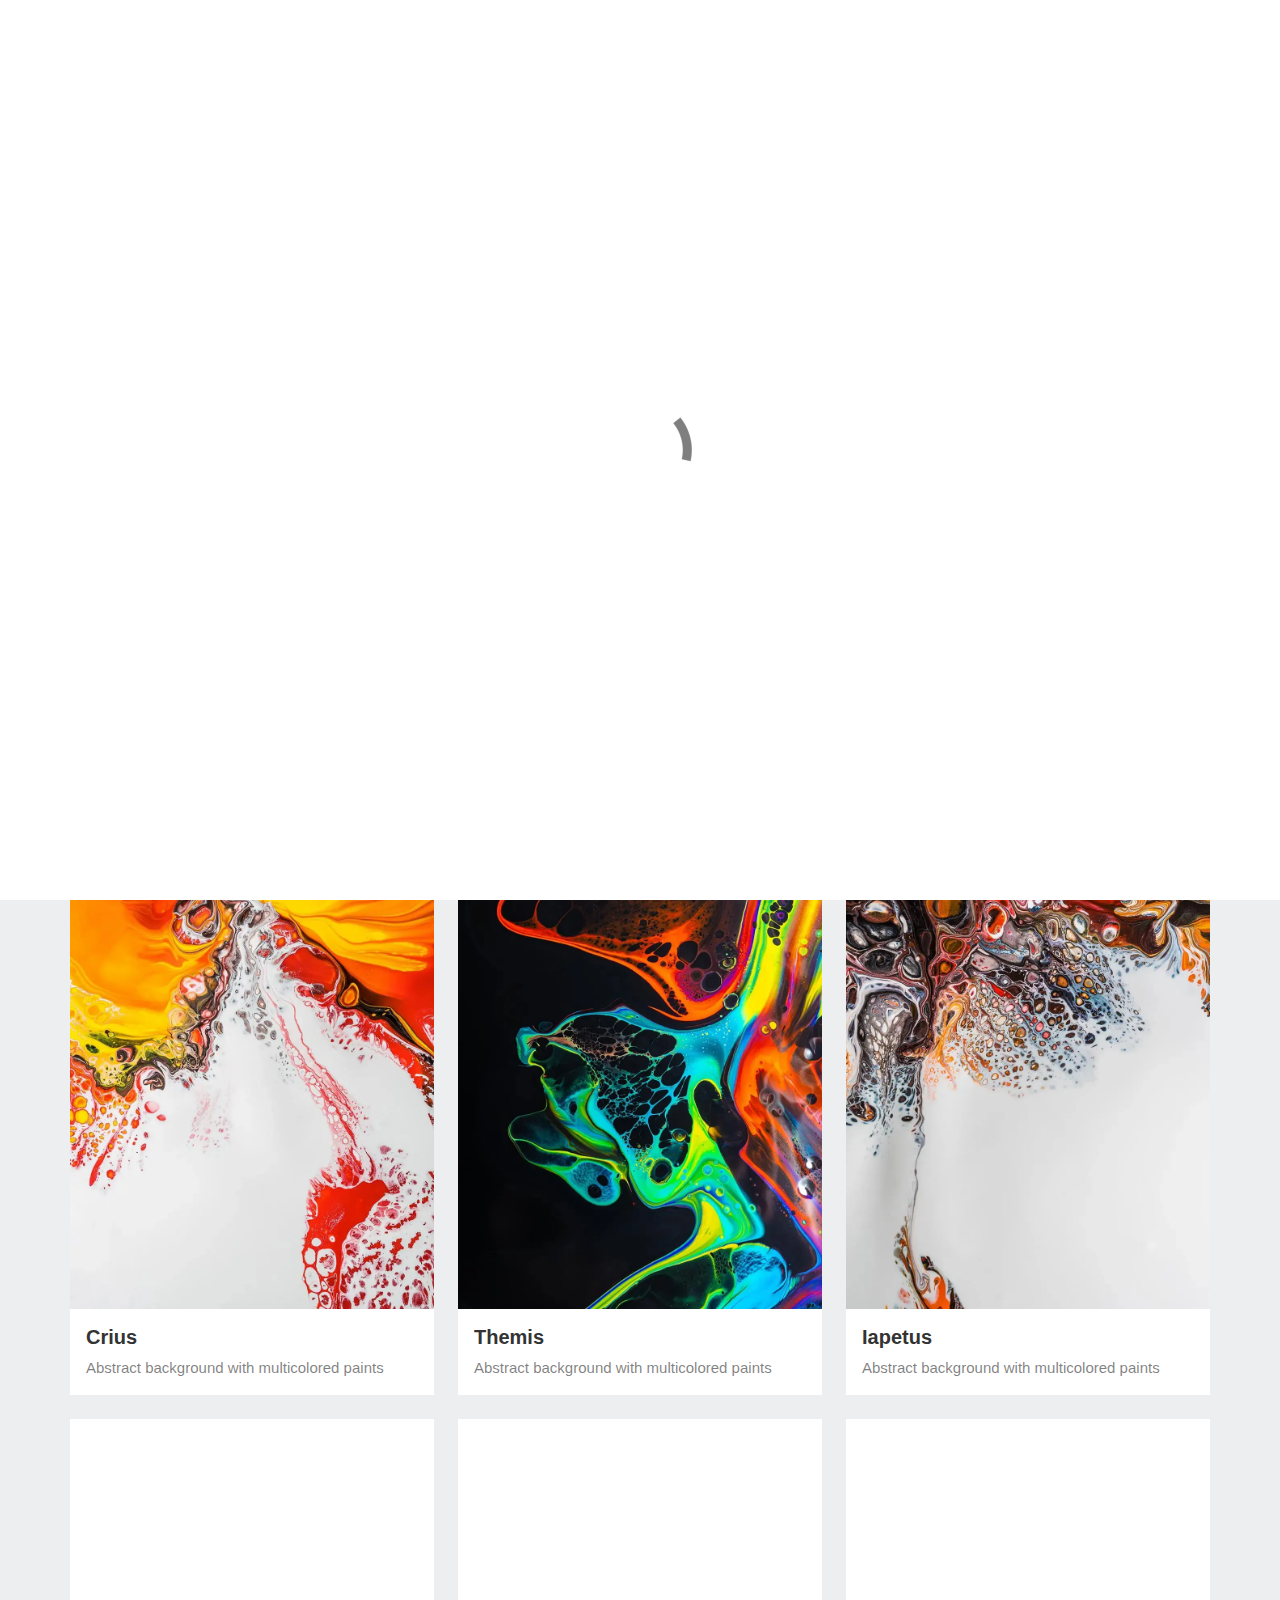
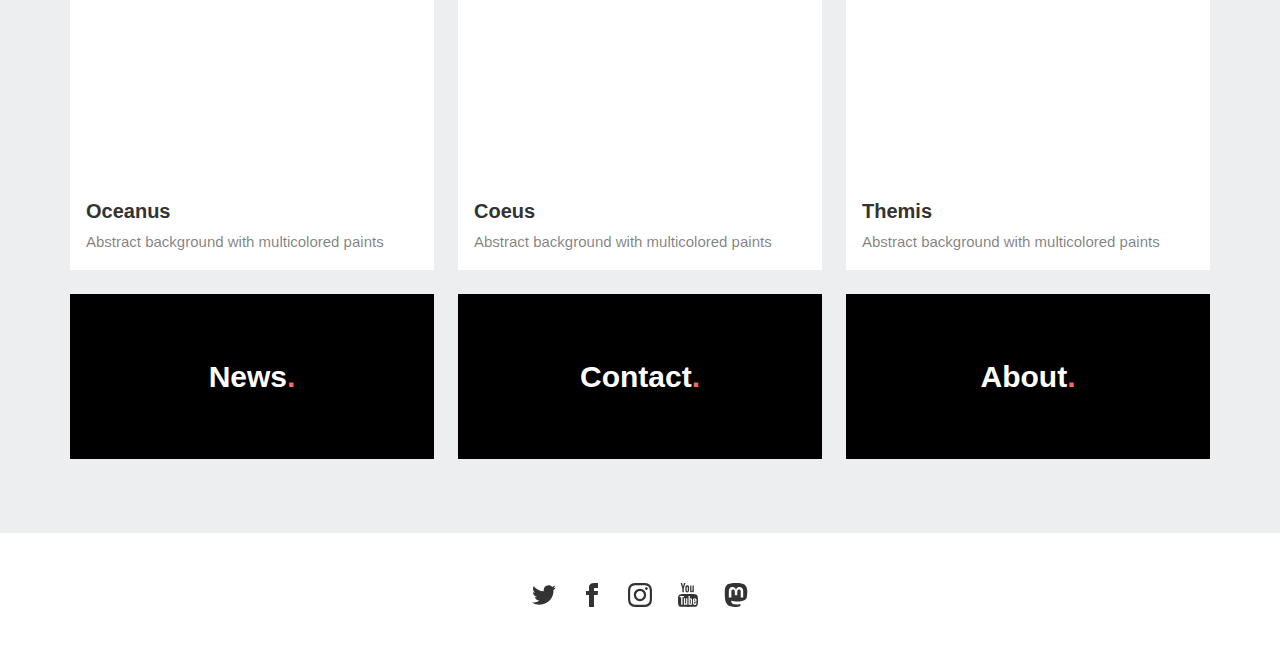
==== docs/index.html @ 5b51872b "move" ====
<!doctype html><html><head>  <meta charset="utf-8">  <meta name="keywords" content="">  <meta name="description" content="">  <meta name="viewport" content="width=device-width, initial-scale=1.0, viewport-fit=cover"><meta name="robots" content="index, follow">  <link rel="shortcut icon" type="image/png" href="favicon.png">  <link rel="stylesheet" type="text/css" href="./all.css?7352">  <title>Home</title>  <!-- Analytics --> <!-- Analytics END -->  </head><body><!-- Preloader --><div id="page-loading-blocs-notifaction" class="page-preloader"></div><!-- Preloader END --><!-- Main container --><div class="page-container">  <header><!-- navigation --><div class="bloc bgc-3022 l-bloc " id="navigation"><div class="container bloc-sm bloc-no-padding-lg"><div class="row"><div class="col"><nav class="navbar navbar-light row" role="navigation"><div class="container-fluid "><a class="navbar-brand ltc-6455 logo-text primary-full-stop" href="./">Lindsay Boyle</a><button id="nav-toggle" type="button" class="ui-navbar-toggler navbar-toggler border-0 p-0 ms-auto" aria-expanded="false" aria-label="Toggle navigation" data-bs-toggle="collapse" data-bs-target=".navbar-36760"><span class="navbar-toggler-icon"><svg height="32" viewBox="0 0 32 32" width="32"><path class="svg-menu-icon menu-icon-two-bars menu-icon-stroke" d="m2 10h28m-28 12h28" data-custom-classes=" menu-icon-stroke" auto-style-class="menu-icon-stroke"></path></svg></span></button><div class="collapse navbar-collapse navbar-36760  fullscreen-nav"><ul class="site-navigation nav navbar-nav ms-auto"><li class="nav-item"><a href="./" class="nav-link">Home</a></li><li class="nav-item"><a href="./news/" class="nav-link">News</a></li><li class="nav-item"><a href="./about/" class="nav-link">About</a></li><li class="nav-item"><a href="./contact/" class="nav-link">Contact</a></li></ul></div></div></nav></div></div></div></div><!-- navigation END --></header><main><!-- gallery --><div class="bloc bgc-5489 l-bloc none" id="gallery"><div class="container bloc-md"><div class="row"><div class="text-center text-md-start col-lg-12 text-sm-start"><div class="blocs-grid-container mb-4 gallery-grid"><div class="grid-card"><a href="./project/"><picture><source type="image/webp" srcset="img/lazyload-ph.png" data-srcset="img/artwork-1.webp"><img src="img/lazyload-ph.png" data-src="img/artwork-1.jpg" class="img-fluid mx-auto d-block lazyload" alt="placeholder image" width="364" height="546"></picture></a><h4 class="tc-4088 ps-3 pe-3 pt-3 grid-card-title">Themis</h4><p class="ps-3 pe-3 grid-card-info">Abstract background with multicolored paints<br></p></div><div class="grid-card"><a href="./project/"><picture><source type="image/webp" srcset="img/lazyload-ph.png" data-srcset="img/artwork-2.webp"><img src="img/lazyload-ph.png" data-src="img/artwork-2.jpg" class="img-fluid mx-auto d-block lazyload" alt="placeholder image" width="364" height="546"></picture></a><h4 class="tc-4088 ps-3 pe-3 pt-3 grid-card-title">Oceanus</h4><p class="ps-3 pe-3 grid-card-info">Abstract background with multicolored paints<br></p></div><div class="grid-card"><a href="./project/"><picture><source type="image/webp" srcset="img/lazyload-ph.png" data-srcset="img/artwork-3.webp"><img src="img/lazyload-ph.png" data-src="img/artwork-3.jpg" class="img-fluid mx-auto d-block lazyload" alt="placeholder image" width="364" height="546"></picture></a><h4 class="tc-4088 ps-3 pe-3 pt-3 mt-lg-0 grid-card-title">Coeus</h4><p class="ps-3 pe-3 grid-card-info">Abstract background with multicolored paints<br></p></div><div class="grid-card"><a href="./project/"><picture><source type="image/webp" srcset="img/lazyload-ph.png" data-srcset="img/artwork-5.webp"><img src="img/lazyload-ph.png" data-src="img/artwork-5.jpg" class="img-fluid mx-auto d-block lazyload" alt="placeholder image" width="364" height="546"></picture></a><h4 class="tc-4088 ps-3 pe-3 pt-3 grid-card-title">Crius</h4><p class="ps-3 pe-3 grid-card-info">Abstract background with multicolored paints<br></p></div><div class="grid-card"><a href="./project/"><picture><source type="image/webp" srcset="img/lazyload-ph.png" data-srcset="img/artwork-6.webp"><img src="img/lazyload-ph.png" data-src="img/artwork-6.jpg" class="img-fluid mx-auto d-block lazyload" alt="placeholder image" width="364" height="546"></picture></a><h4 class="tc-4088 ps-3 pe-3 pt-3 grid-card-title">Themis</h4><p class="ps-3 pe-3 grid-card-info">Abstract background with multicolored paints<br></p></div><div class="grid-card"><a href="./project/"><picture><source type="image/webp" srcset="img/lazyload-ph.png" data-srcset="img/artwork-4.webp"><img src="img/lazyload-ph.png" data-src="img/artwork-4.jpg" class="img-fluid mx-auto d-block lazyload" alt="placeholder image" width="364" height="546"></picture></a><h4 class="tc-4088 ps-3 pe-3 pt-3 grid-card-title">Iapetus</h4><p class="ps-3 pe-3 grid-card-info">Abstract background with multicolored paints<br></p></div><div class="grid-card"><a href="./project/"><picture><source type="image/webp" srcset="img/lazyload-ph.png" data-srcset="img/artwork-2.webp"><img src="img/lazyload-ph.png" data-src="img/artwork-2.jpg" class="img-fluid mx-auto d-block lazyload" alt="placeholder image" width="364" height="546"></picture></a><h4 class="tc-4088 ps-3 pe-3 pt-3 grid-card-title">Oceanus</h4><p class="ps-3 pe-3 grid-card-info">Abstract background with multicolored paints<br></p></div><div class="grid-card"><a href="./project/"><picture><source type="image/webp" srcset="img/lazyload-ph.png" data-srcset="img/artwork-3.webp"><img src="img/lazyload-ph.png" data-src="img/artwork-3.jpg" class="img-fluid mx-auto d-block lazyload" alt="placeholder image" width="364" height="546"></picture></a><h4 class="tc-4088 ps-3 pe-3 pt-3 grid-card-title">Coeus</h4><p class="ps-3 pe-3 grid-card-info">Abstract background with multicolored paints<br></p></div><div class="grid-card"><a href="./project/"><picture><source type="image/webp" srcset="img/lazyload-ph.png" data-srcset="img/artwork-1.webp"><img src="img/lazyload-ph.png" data-src="img/artwork-1.jpg" class="img-fluid mx-auto d-block lazyload" alt="placeholder image" width="364" height="546"></picture></a><h4 class="tc-4088 ps-3 pe-3 pt-3 grid-card-title">Themis</h4><p class="ps-3 pe-3 grid-card-info">Abstract background with multicolored paints<br></p></div></div></div><div class="col-lg-4 col-md-4 mb-4"><a href="./news/" class="a-btn a-block primary-full-stop box-links">News</a></div><div class="col-lg-4 d-flex col-md-4 mb-4"><a href="./contact/" class="a-btn a-block primary-full-stop box-links">Contact</a></div><div class="col-lg-4 col-md-4"><a href="./about/" class="a-btn a-block primary-full-stop box-links">About</a></div></div></div></div><!-- gallery END --></main><!-- ScrollToTop Button --><button aria-label="Scroll to top button" class="bloc-button btn btn-d scrollToTop" onclick="scrollToTarget('1',this)"><svg xmlns="http://www.w3.org/2000/svg" width="22" height="22" viewBox="0 0 32 32"><path class="scroll-to-top-btn-icon" d="M30,22.656l-14-13-14,13"/></svg></button><!-- ScrollToTop Button END--><footer><!-- footer --><div class="bloc l-bloc" id="footer"><div class="container bloc-md-lg bloc-md-md bloc-md"><div class="row"><div class="col text-center text-md-start"><div><div class="social-link-bric text-center"><a href="https://twitter.com/blocsapp" class="twitter-link" target="_blank"><svg xmlns="http://www.w3.org/2000/svg" width="24" height="24" fill="var(--swatch-var-4088)" viewBox="0 0 24 24" style="margin-left: 12px; margin-right: 12px;"><path d="M24 4.557c-.883.392-1.832.656-2.828.775 1.017-.609 1.798-1.574 2.165-2.724-.951.564-2.005.974-3.127 1.195-.897-.957-2.178-1.555-3.594-1.555-3.179 0-5.515 2.966-4.797 6.045-4.091-.205-7.719-2.165-10.148-5.144-1.29 2.213-.669 5.108 1.523 6.574-.806-.026-1.566-.247-2.229-.616-.054 2.281 1.581 4.415 3.949 4.89-.693.188-1.452.232-2.224.084.626 1.956 2.444 3.379 4.6 3.419-2.07 1.623-4.678 2.348-7.29 2.04 2.179 1.397 4.768 2.212 7.548 2.212 9.142 0 14.307-7.721 13.995-14.646.962-.695 1.797-1.562 2.457-2.549z"></path></svg></a><a href="https://www.facebook.com/cazoobi" class="facebook-link" target="_blank"><svg xmlns="http://www.w3.org/2000/svg" width="24" height="24" fill="var(--swatch-var-4088)" viewBox="0 0 24 24" style="margin-left: 12px; margin-right: 12px;"><path d="M9 8h-3v4h3v12h5v-12h3.642l.358-4h-4v-1.667c0-.955.192-1.333 1.115-1.333h2.885v-5h-3.808c-3.596 0-5.192 1.583-5.192 4.615v3.385z"></path></svg></a><a href="https://www.instagram.com/cazoobi" class="instagram-link" target="_blank"><svg xmlns="http://www.w3.org/2000/svg" width="24" height="24" fill="var(--swatch-var-4088)" viewBox="0 0 24 24" style="margin-left: 12px; margin-right: 12px;"><path d="M12 2.163c3.204 0 3.584.012 4.85.07 3.252.148 4.771 1.691 4.919 4.919.058 1.265.069 1.645.069 4.849 0 3.205-.012 3.584-.069 4.849-.149 3.225-1.664 4.771-4.919 4.919-1.266.058-1.644.07-4.85.07-3.204 0-3.584-.012-4.849-.07-3.26-.149-4.771-1.699-4.919-4.92-.058-1.265-.07-1.644-.07-4.849 0-3.204.013-3.583.07-4.849.149-3.227 1.664-4.771 4.919-4.919 1.266-.057 1.645-.069 4.849-.069zm0-2.163c-3.259 0-3.667.014-4.947.072-4.358.2-6.78 2.618-6.98 6.98-.059 1.281-.073 1.689-.073 4.948 0 3.259.014 3.668.072 4.948.2 4.358 2.618 6.78 6.98 6.98 1.281.058 1.689.072 4.948.072 3.259 0 3.668-.014 4.948-.072 4.354-.2 6.782-2.618 6.979-6.98.059-1.28.073-1.689.073-4.948 0-3.259-.014-3.667-.072-4.947-.196-4.354-2.617-6.78-6.979-6.98-1.281-.059-1.69-.073-4.949-.073zm0 5.838c-3.403 0-6.162 2.759-6.162 6.162s2.759 6.163 6.162 6.163 6.162-2.759 6.162-6.163c0-3.403-2.759-6.162-6.162-6.162zm0 10.162c-2.209 0-4-1.79-4-4 0-2.209 1.791-4 4-4s4 1.791 4 4c0 2.21-1.791 4-4 4zm6.406-11.845c-.796 0-1.441.645-1.441 1.44s.645 1.44 1.441 1.44c.795 0 1.439-.645 1.439-1.44s-.644-1.44-1.439-1.44z"></path></svg></a><a href="https://www.youtube.com/@blocswebsitebuilder" data-youtube-link-type="user" class="youtube-link" target="_blank"><svg xmlns="http://www.w3.org/2000/svg" width="24" height="24" fill="var(--swatch-var-4088)" viewBox="0 0 24 24" style="margin-left: 12px; margin-right: 12px;"><path d="M4.652 0h1.44l.988 3.702.916-3.702h1.454l-1.665 5.505v3.757h-1.431v-3.757l-1.702-5.505zm6.594 2.373c-1.119 0-1.861.74-1.861 1.835v3.349c0 1.204.629 1.831 1.861 1.831 1.022 0 1.826-.683 1.826-1.831v-3.349c0-1.069-.797-1.835-1.826-1.835zm.531 5.127c0 .372-.19.646-.532.646-.351 0-.554-.287-.554-.646v-3.179c0-.374.172-.651.529-.651.39 0 .557.269.557.651v3.179zm4.729-5.07v5.186c-.155.194-.5.512-.747.512-.271 0-.338-.186-.338-.46v-5.238h-1.27v5.71c0 .675.206 1.22.887 1.22.384 0 .918-.2 1.468-.853v.754h1.27v-6.831h-1.27zm2.203 13.858c-.448 0-.541.315-.541.763v.659h1.069v-.66c.001-.44-.092-.762-.528-.762zm-4.703.04c-.084.043-.167.109-.25.198v4.055c.099.106.194.182.287.229.197.1.485.107.619-.067.07-.092.105-.241.105-.449v-3.359c0-.22-.043-.386-.129-.5-.147-.193-.42-.214-.632-.107zm4.827-5.195c-2.604-.177-11.066-.177-13.666 0-2.814.192-3.146 1.892-3.167 6.367.021 4.467.35 6.175 3.167 6.367 2.6.177 11.062.177 13.666 0 2.814-.192 3.146-1.893 3.167-6.367-.021-4.467-.35-6.175-3.167-6.367zm-12.324 10.686h-1.363v-7.54h-1.41v-1.28h4.182v1.28h-1.41v7.54zm4.846 0h-1.21v-.718c-.223.265-.455.467-.696.605-.652.374-1.547.365-1.547-.955v-5.438h1.209v4.988c0 .262.063.438.322.438.236 0 .564-.303.711-.487v-4.939h1.21v6.506zm4.657-1.348c0 .805-.301 1.431-1.106 1.431-.443 0-.812-.162-1.149-.583v.5h-1.221v-8.82h1.221v2.84c.273-.333.644-.608 1.076-.608.886 0 1.18.749 1.18 1.631v3.609zm4.471-1.752h-2.314v1.228c0 .488.042.91.528.91.511 0 .541-.344.541-.91v-.452h1.245v.489c0 1.253-.538 2.013-1.813 2.013-1.155 0-1.746-.842-1.746-2.013v-2.921c0-1.129.746-1.914 1.837-1.914 1.161 0 1.721.738 1.721 1.914v1.656z"></path></svg></a><a href="cazoobi" class="mastodon-link" target="_blank"><svg xmlns="http://www.w3.org/2000/svg" width="24" height="24" fill="var(--swatch-var-4088)" viewBox="0 0 24 24" style="margin-left: 12px; margin-right: 12px;"><path d="m16.8 18.3c3-.4 5.7-2.2 6-3.9.5-2.7.5-6.5.5-6.5 0-5.2-3.4-6.7-3.4-6.7-1.8-.8-4.8-1.2-7.9-1.2-3.1 0-6.1.4-7.8 1.1 0 0-3.4 1.5-3.4 6.7v1 3.1c.1 5.1.9 10.1 5.7 11.4 2.2.6 4.1.7 5.6.6 2.7-.2 4.3-1 4.3-1l-.1-2s-2 .6-4.2.5-4.5-.2-4.8-2.9c0-.2-.1-.5 0-.7 0 0 2.1.5 4.8.6 1.6.3 3.1.1 4.7-.1zm2.4-3.7h-2.5v-6.1c0-1.3-.5-1.9-1.6-1.9-1.2 0-1.8.8-1.8 2.3v3.3h-2.5v-3.4c0-1.5-.6-2.3-1.8-2.3-1.1 0-1.6.7-1.6 1.9v6.1h-2.6v-6.2c0-1.3.3-2.3 1-3.1s1.6-1.1 2.7-1.1c1.3 0 2.3.5 2.9 1.5l.6 1 .6-1c.6-1 1.6-1.5 2.9-1.5 1.1 0 2 .4 2.7 1.1.7.8 1 1.8 1 3.1z"></path></svg></a></div></div></div></div></div></div><!-- footer END --></footer></div><!-- Main container END -->  <!-- Additional JS --><script src="./js/all.js?8762"></script><!-- Additional JS END --></body></html>
---- docs/all.css ----
@charset "UTF-8";/*!
 * Bootstrap  v5.3.0 (https://getbootstrap.com/)
 * Copyright 2011-2023 The Bootstrap Authors
 * Licensed under MIT (https://github.com/twbs/bootstrap/blob/main/LICENSE)
 */:root,[data-bs-theme=light]{--bs-blue:#0d6efd;--bs-indigo:#6610f2;--bs-purple:#6f42c1;--bs-pink:#d63384;--bs-red:#dc3545;--bs-orange:#fd7e14;--bs-yellow:#ffc107;--bs-green:#198754;--bs-teal:#20c997;--bs-cyan:#0dcaf0;--bs-black:#000;--bs-white:#fff;--bs-gray:#6c757d;--bs-gray-dark:#343a40;--bs-gray-100:#f8f9fa;--bs-gray-200:#e9ecef;--bs-gray-300:#dee2e6;--bs-gray-400:#ced4da;--bs-gray-500:#adb5bd;--bs-gray-600:#6c757d;--bs-gray-700:#495057;--bs-gray-800:#343a40;--bs-gray-900:#212529;--bs-primary:#0d6efd;--bs-secondary:#6c757d;--bs-success:#198754;--bs-info:#0dcaf0;--bs-warning:#ffc107;--bs-danger:#dc3545;--bs-light:#f8f9fa;--bs-dark:#212529;--bs-primary-rgb:13,110,253;--bs-secondary-rgb:108,117,125;--bs-success-rgb:25,135,84;--bs-info-rgb:13,202,240;--bs-warning-rgb:255,193,7;--bs-danger-rgb:220,53,69;--bs-light-rgb:248,249,250;--bs-dark-rgb:33,37,41;--bs-primary-text-emphasis:#052c65;--bs-secondary-text-emphasis:#2b2f32;--bs-success-text-emphasis:#0a3622;--bs-info-text-emphasis:#055160;--bs-warning-text-emphasis:#664d03;--bs-danger-text-emphasis:#58151c;--bs-light-text-emphasis:#495057;--bs-dark-text-emphasis:#495057;--bs-primary-bg-subtle:#cfe2ff;--bs-secondary-bg-subtle:#e2e3e5;--bs-success-bg-subtle:#d1e7dd;--bs-info-bg-subtle:#cff4fc;--bs-warning-bg-subtle:#fff3cd;--bs-danger-bg-subtle:#f8d7da;--bs-light-bg-subtle:#fcfcfd;--bs-dark-bg-subtle:#ced4da;--bs-primary-border-subtle:#9ec5fe;--bs-secondary-border-subtle:#c4c8cb;--bs-success-border-subtle:#a3cfbb;--bs-info-border-subtle:#9eeaf9;--bs-warning-border-subtle:#ffe69c;--bs-danger-border-subtle:#f1aeb5;--bs-light-border-subtle:#e9ecef;--bs-dark-border-subtle:#adb5bd;--bs-white-rgb:255,255,255;--bs-black-rgb:0,0,0;--bs-font-sans-serif:system-ui,-apple-system,"Segoe UI",Roboto,"Helvetica Neue","Noto Sans","Liberation Sans",Arial,sans-serif,"Apple Color Emoji","Segoe UI Emoji","Segoe UI Symbol","Noto Color Emoji";--bs-font-monospace:SFMono-Regular,Menlo,Monaco,Consolas,"Liberation Mono","Courier New",monospace;--bs-gradient:linear-gradient(180deg, rgba(255, 255, 255, 0.15), rgba(255, 255, 255, 0));--bs-body-font-family:var(--bs-font-sans-serif);--bs-body-font-size:1rem;--bs-body-font-weight:400;--bs-body-line-height:1.5;--bs-body-color:#212529;--bs-body-color-rgb:33,37,41;--bs-body-bg:#fff;--bs-body-bg-rgb:255,255,255;--bs-emphasis-color:#000;--bs-emphasis-color-rgb:0,0,0;--bs-secondary-color:rgba(33, 37, 41, 0.75);--bs-secondary-color-rgb:33,37,41;--bs-secondary-bg:#e9ecef;--bs-secondary-bg-rgb:233,236,239;--bs-tertiary-color:rgba(33, 37, 41, 0.5);--bs-tertiary-color-rgb:33,37,41;--bs-tertiary-bg:#f8f9fa;--bs-tertiary-bg-rgb:248,249,250;--bs-heading-color:inherit;--bs-link-color:#0d6efd;--bs-link-color-rgb:13,110,253;--bs-link-decoration:underline;--bs-link-hover-color:#0a58ca;--bs-link-hover-color-rgb:10,88,202;--bs-code-color:#d63384;--bs-highlight-bg:#fff3cd;--bs-border-width:1px;--bs-border-style:solid;--bs-border-color:#dee2e6;--bs-border-color-translucent:rgba(0, 0, 0, 0.175);--bs-border-radius:0.375rem;--bs-border-radius-sm:0.25rem;--bs-border-radius-lg:0.5rem;--bs-border-radius-xl:1rem;--bs-border-radius-xxl:2rem;--bs-border-radius-2xl:var(--bs-border-radius-xxl);--bs-border-radius-pill:50rem;--bs-box-shadow:0 0.5rem 1rem rgba(0, 0, 0, 0.15);--bs-box-shadow-sm:0 0.125rem 0.25rem rgba(0, 0, 0, 0.075);--bs-box-shadow-lg:0 1rem 3rem rgba(0, 0, 0, 0.175);--bs-box-shadow-inset:inset 0 1px 2px rgba(0, 0, 0, 0.075);--bs-focus-ring-width:0.25rem;--bs-focus-ring-opacity:0.25;--bs-focus-ring-color:rgba(13, 110, 253, 0.25);--bs-form-valid-color:#198754;--bs-form-valid-border-color:#198754;--bs-form-invalid-color:#dc3545;--bs-form-invalid-border-color:#dc3545}[data-bs-theme=dark]{color-scheme:dark;--bs-body-color:#adb5bd;--bs-body-color-rgb:173,181,189;--bs-body-bg:#212529;--bs-body-bg-rgb:33,37,41;--bs-emphasis-color:#fff;--bs-emphasis-color-rgb:255,255,255;--bs-secondary-color:rgba(173, 181, 189, 0.75);--bs-secondary-color-rgb:173,181,189;--bs-secondary-bg:#343a40;--bs-secondary-bg-rgb:52,58,64;--bs-tertiary-color:rgba(173, 181, 189, 0.5);--bs-tertiary-color-rgb:173,181,189;--bs-tertiary-bg:#2b3035;--bs-tertiary-bg-rgb:43,48,53;--bs-primary-text-emphasis:#6ea8fe;--bs-secondary-text-emphasis:#a7acb1;--bs-success-text-emphasis:#75b798;--bs-info-text-emphasis:#6edff6;--bs-warning-text-emphasis:#ffda6a;--bs-danger-text-emphasis:#ea868f;--bs-light-text-emphasis:#f8f9fa;--bs-dark-text-emphasis:#dee2e6;--bs-primary-bg-subtle:#031633;--bs-secondary-bg-subtle:#161719;--bs-success-bg-subtle:#051b11;--bs-info-bg-subtle:#032830;--bs-warning-bg-subtle:#332701;--bs-danger-bg-subtle:#2c0b0e;--bs-light-bg-subtle:#343a40;--bs-dark-bg-subtle:#1a1d20;--bs-primary-border-subtle:#084298;--bs-secondary-border-subtle:#41464b;--bs-success-border-subtle:#0f5132;--bs-info-border-subtle:#087990;--bs-warning-border-subtle:#997404;--bs-danger-border-subtle:#842029;--bs-light-border-subtle:#495057;--bs-dark-border-subtle:#343a40;--bs-heading-color:inherit;--bs-link-color:#6ea8fe;--bs-link-hover-color:#8bb9fe;--bs-link-color-rgb:110,168,254;--bs-link-hover-color-rgb:139,185,254;--bs-code-color:#e685b5;--bs-border-color:#495057;--bs-border-color-translucent:rgba(255, 255, 255, 0.15);--bs-form-valid-color:#75b798;--bs-form-valid-border-color:#75b798;--bs-form-invalid-color:#ea868f;--bs-form-invalid-border-color:#ea868f}*,::after,::before{box-sizing:border-box}@media (prefers-reduced-motion:no-preference){:root{scroll-behavior:smooth}}body{margin:0;font-family:var(--bs-body-font-family);font-size:var(--bs-body-font-size);font-weight:var(--bs-body-font-weight);line-height:var(--bs-body-line-height);color:var(--bs-body-color);text-align:var(--bs-body-text-align);background-color:var(--bs-body-bg);-webkit-text-size-adjust:100%;-webkit-tap-highlight-color:transparent}hr{margin:1rem 0;color:inherit;border:0;border-top:var(--bs-border-width) solid;opacity:.25}.h1,.h2,.h3,.h4,.h5,.h6,h1,h2,h3,h4,h5,h6{margin-top:0;margin-bottom:.5rem;font-weight:500;line-height:1.2;color:var(--bs-heading-color)}.h1,h1{font-size:calc(1.375rem + 1.5vw)}@media (min-width:1200px){.h1,h1{font-size:2.5rem}}.h2,h2{font-size:calc(1.325rem + .9vw)}@media (min-width:1200px){.h2,h2{font-size:2rem}}.h3,h3{font-size:calc(1.3rem + .6vw)}@media (min-width:1200px){.h3,h3{font-size:1.75rem}}.h4,h4{font-size:calc(1.275rem + .3vw)}@media (min-width:1200px){.h4,h4{font-size:1.5rem}}.h5,h5{font-size:1.25rem}.h6,h6{font-size:1rem}p{margin-top:0;margin-bottom:1rem}abbr[title]{-webkit-text-decoration:underline dotted;text-decoration:underline dotted;cursor:help;-webkit-text-decoration-skip-ink:none;text-decoration-skip-ink:none}address{margin-bottom:1rem;font-style:normal;line-height:inherit}ol,ul{padding-left:2rem}dl,ol,ul{margin-top:0;margin-bottom:1rem}ol ol,ol ul,ul ol,ul ul{margin-bottom:0}dt{font-weight:700}dd{margin-bottom:.5rem;margin-left:0}blockquote{margin:0 0 1rem}b,strong{font-weight:bolder}.small,small{font-size:.875em}.mark,mark{padding:.1875em;background-color:var(--bs-highlight-bg)}sub,sup{position:relative;font-size:.75em;line-height:0;vertical-align:baseline}sub{bottom:-.25em}sup{top:-.5em}a{color:rgba(var(--bs-link-color-rgb),var(--bs-link-opacity,1));text-decoration:underline}a:hover{--bs-link-color-rgb:var(--bs-link-hover-color-rgb)}a:not([href]):not([class]),a:not([href]):not([class]):hover{color:inherit;text-decoration:none}code,kbd,pre,samp{font-family:var(--bs-font-monospace);font-size:1em}pre{display:block;margin-top:0;margin-bottom:1rem;overflow:auto;font-size:.875em}pre code{font-size:inherit;color:inherit;word-break:normal}code{font-size:.875em;color:var(--bs-code-color);word-wrap:break-word}a>code{color:inherit}kbd{padding:.1875rem .375rem;font-size:.875em;color:var(--bs-body-bg);background-color:var(--bs-body-color);border-radius:.25rem}kbd kbd{padding:0;font-size:1em}figure{margin:0 0 1rem}img,svg{vertical-align:middle}table{caption-side:bottom;border-collapse:collapse}caption{padding-top:.5rem;padding-bottom:.5rem;color:var(--bs-secondary-color);text-align:left}th{text-align:inherit;text-align:-webkit-match-parent}tbody,td,tfoot,th,thead,tr{border-color:inherit;border-style:solid;border-width:0}label{display:inline-block}button{border-radius:0}button:focus:not(:focus-visible){outline:0}button,input,optgroup,select,textarea{margin:0;font-family:inherit;font-size:inherit;line-height:inherit}button,select{text-transform:none}[role=button]{cursor:pointer}select{word-wrap:normal}select:disabled{opacity:1}[list]:not([type=date]):not([type=datetime-local]):not([type=month]):not([type=week]):not([type=time])::-webkit-calendar-picker-indicator{display:none!important}[type=button],[type=reset],[type=submit],button{-webkit-appearance:button}[type=button]:not(:disabled),[type=reset]:not(:disabled),[type=submit]:not(:disabled),button:not(:disabled){cursor:pointer}::-moz-focus-inner{padding:0;border-style:none}textarea{resize:vertical}fieldset{min-width:0;padding:0;margin:0;border:0}legend{float:left;width:100%;padding:0;margin-bottom:.5rem;font-size:calc(1.275rem + .3vw);line-height:inherit}@media (min-width:1200px){legend{font-size:1.5rem}}legend+*{clear:left}::-webkit-datetime-edit-day-field,::-webkit-datetime-edit-fields-wrapper,::-webkit-datetime-edit-hour-field,::-webkit-datetime-edit-minute,::-webkit-datetime-edit-month-field,::-webkit-datetime-edit-text,::-webkit-datetime-edit-year-field{padding:0}::-webkit-inner-spin-button{height:auto}[type=search]{outline-offset:-2px;-webkit-appearance:textfield}::-webkit-search-decoration{-webkit-appearance:none}::-webkit-color-swatch-wrapper{padding:0}::-webkit-file-upload-button{font:inherit;-webkit-appearance:button}::file-selector-button{font:inherit;-webkit-appearance:button}output{display:inline-block}iframe{border:0}summary{display:list-item;cursor:pointer}progress{vertical-align:baseline}[hidden]{display:none!important}.lead{font-size:1.25rem;font-weight:300}.display-1{font-size:calc(1.625rem + 4.5vw);font-weight:300;line-height:1.2}@media (min-width:1200px){.display-1{font-size:5rem}}.display-2{font-size:calc(1.575rem + 3.9vw);font-weight:300;line-height:1.2}@media (min-width:1200px){.display-2{font-size:4.5rem}}.display-3{font-size:calc(1.525rem + 3.3vw);font-weight:300;line-height:1.2}@media (min-width:1200px){.display-3{font-size:4rem}}.display-4{font-size:calc(1.475rem + 2.7vw);font-weight:300;line-height:1.2}@media (min-width:1200px){.display-4{font-size:3.5rem}}.display-5{font-size:calc(1.425rem + 2.1vw);font-weight:300;line-height:1.2}@media (min-width:1200px){.display-5{font-size:3rem}}.display-6{font-size:calc(1.375rem + 1.5vw);font-weight:300;line-height:1.2}@media (min-width:1200px){.display-6{font-size:2.5rem}}.list-unstyled{padding-left:0;list-style:none}.list-inline{padding-left:0;list-style:none}.list-inline-item{display:inline-block}.list-inline-item:not(:last-child){margin-right:.5rem}.initialism{font-size:.875em;text-transform:uppercase}.blockquote{margin-bottom:1rem;font-size:1.25rem}.blockquote>:last-child{margin-bottom:0}.blockquote-footer{margin-top:-1rem;margin-bottom:1rem;font-size:.875em;color:#6c757d}.blockquote-footer::before{content:"— "}.img-fluid{max-width:100%;height:auto}.img-thumbnail{padding:.25rem;background-color:var(--bs-body-bg);border:var(--bs-border-width) solid var(--bs-border-color);border-radius:var(--bs-border-radius);max-width:100%;height:auto}.figure{display:inline-block}.figure-img{margin-bottom:.5rem;line-height:1}.figure-caption{font-size:.875em;color:var(--bs-secondary-color)}.container,.container-fluid,.container-lg,.container-md,.container-sm,.container-xl,.container-xxl{--bs-gutter-x:1.5rem;--bs-gutter-y:0;width:100%;padding-right:calc(var(--bs-gutter-x) * .5);padding-left:calc(var(--bs-gutter-x) * .5);margin-right:auto;margin-left:auto}@media (min-width:576px){.container,.container-sm{max-width:540px}}@media (min-width:768px){.container,.container-md,.container-sm{max-width:720px}}@media (min-width:992px){.container,.container-lg,.container-md,.container-sm{max-width:960px}}@media (min-width:1200px){.container,.container-lg,.container-md,.container-sm,.container-xl{max-width:1140px}}@media (min-width:1400px){.container,.container-lg,.container-md,.container-sm,.container-xl,.container-xxl{max-width:1320px}}:root{--bs-breakpoint-xs:0;--bs-breakpoint-sm:576px;--bs-breakpoint-md:768px;--bs-breakpoint-lg:992px;--bs-breakpoint-xl:1200px;--bs-breakpoint-xxl:1400px}.row{--bs-gutter-x:1.5rem;--bs-gutter-y:0;display:flex;flex-wrap:wrap;margin-top:calc(-1 * var(--bs-gutter-y));margin-right:calc(-.5 * var(--bs-gutter-x));margin-left:calc(-.5 * var(--bs-gutter-x))}.row>*{flex-shrink:0;width:100%;max-width:100%;padding-right:calc(var(--bs-gutter-x) * .5);padding-left:calc(var(--bs-gutter-x) * .5);margin-top:var(--bs-gutter-y)}.col{flex:1 0 0%}.row-cols-auto>*{flex:0 0 auto;width:auto}.row-cols-1>*{flex:0 0 auto;width:100%}.row-cols-2>*{flex:0 0 auto;width:50%}.row-cols-3>*{flex:0 0 auto;width:33.3333333333%}.row-cols-4>*{flex:0 0 auto;width:25%}.row-cols-5>*{flex:0 0 auto;width:20%}.row-cols-6>*{flex:0 0 auto;width:16.6666666667%}.col-auto{flex:0 0 auto;width:auto}.col-1{flex:0 0 auto;width:8.33333333%}.col-2{flex:0 0 auto;width:16.66666667%}.col-3{flex:0 0 auto;width:25%}.col-4{flex:0 0 auto;width:33.33333333%}.col-5{flex:0 0 auto;width:41.66666667%}.col-6{flex:0 0 auto;width:50%}.col-7{flex:0 0 auto;width:58.33333333%}.col-8{flex:0 0 auto;width:66.66666667%}.col-9{flex:0 0 auto;width:75%}.col-10{flex:0 0 auto;width:83.33333333%}.col-11{flex:0 0 auto;width:91.66666667%}.col-12{flex:0 0 auto;width:100%}.offset-1{margin-left:8.33333333%}.offset-2{margin-left:16.66666667%}.offset-3{margin-left:25%}.offset-4{margin-left:33.33333333%}.offset-5{margin-left:41.66666667%}.offset-6{margin-left:50%}.offset-7{margin-left:58.33333333%}.offset-8{margin-left:66.66666667%}.offset-9{margin-left:75%}.offset-10{margin-left:83.33333333%}.offset-11{margin-left:91.66666667%}.g-0,.gx-0{--bs-gutter-x:0}.g-0,.gy-0{--bs-gutter-y:0}.g-1,.gx-1{--bs-gutter-x:0.25rem}.g-1,.gy-1{--bs-gutter-y:0.25rem}.g-2,.gx-2{--bs-gutter-x:0.5rem}.g-2,.gy-2{--bs-gutter-y:0.5rem}.g-3,.gx-3{--bs-gutter-x:1rem}.g-3,.gy-3{--bs-gutter-y:1rem}.g-4,.gx-4{--bs-gutter-x:1.5rem}.g-4,.gy-4{--bs-gutter-y:1.5rem}.g-5,.gx-5{--bs-gutter-x:3rem}.g-5,.gy-5{--bs-gutter-y:3rem}@media (min-width:576px){.col-sm{flex:1 0 0%}.row-cols-sm-auto>*{flex:0 0 auto;width:auto}.row-cols-sm-1>*{flex:0 0 auto;width:100%}.row-cols-sm-2>*{flex:0 0 auto;width:50%}.row-cols-sm-3>*{flex:0 0 auto;width:33.3333333333%}.row-cols-sm-4>*{flex:0 0 auto;width:25%}.row-cols-sm-5>*{flex:0 0 auto;width:20%}.row-cols-sm-6>*{flex:0 0 auto;width:16.6666666667%}.col-sm-auto{flex:0 0 auto;width:auto}.col-sm-1{flex:0 0 auto;width:8.33333333%}.col-sm-2{flex:0 0 auto;width:16.66666667%}.col-sm-3{flex:0 0 auto;width:25%}.col-sm-4{flex:0 0 auto;width:33.33333333%}.col-sm-5{flex:0 0 auto;width:41.66666667%}.col-sm-6{flex:0 0 auto;width:50%}.col-sm-7{flex:0 0 auto;width:58.33333333%}.col-sm-8{flex:0 0 auto;width:66.66666667%}.col-sm-9{flex:0 0 auto;width:75%}.col-sm-10{flex:0 0 auto;width:83.33333333%}.col-sm-11{flex:0 0 auto;width:91.66666667%}.col-sm-12{flex:0 0 auto;width:100%}.offset-sm-0{margin-left:0}.offset-sm-1{margin-left:8.33333333%}.offset-sm-2{margin-left:16.66666667%}.offset-sm-3{margin-left:25%}.offset-sm-4{margin-left:33.33333333%}.offset-sm-5{margin-left:41.66666667%}.offset-sm-6{margin-left:50%}.offset-sm-7{margin-left:58.33333333%}.offset-sm-8{margin-left:66.66666667%}.offset-sm-9{margin-left:75%}.offset-sm-10{margin-left:83.33333333%}.offset-sm-11{margin-left:91.66666667%}.g-sm-0,.gx-sm-0{--bs-gutter-x:0}.g-sm-0,.gy-sm-0{--bs-gutter-y:0}.g-sm-1,.gx-sm-1{--bs-gutter-x:0.25rem}.g-sm-1,.gy-sm-1{--bs-gutter-y:0.25rem}.g-sm-2,.gx-sm-2{--bs-gutter-x:0.5rem}.g-sm-2,.gy-sm-2{--bs-gutter-y:0.5rem}.g-sm-3,.gx-sm-3{--bs-gutter-x:1rem}.g-sm-3,.gy-sm-3{--bs-gutter-y:1rem}.g-sm-4,.gx-sm-4{--bs-gutter-x:1.5rem}.g-sm-4,.gy-sm-4{--bs-gutter-y:1.5rem}.g-sm-5,.gx-sm-5{--bs-gutter-x:3rem}.g-sm-5,.gy-sm-5{--bs-gutter-y:3rem}}@media (min-width:768px){.col-md{flex:1 0 0%}.row-cols-md-auto>*{flex:0 0 auto;width:auto}.row-cols-md-1>*{flex:0 0 auto;width:100%}.row-cols-md-2>*{flex:0 0 auto;width:50%}.row-cols-md-3>*{flex:0 0 auto;width:33.3333333333%}.row-cols-md-4>*{flex:0 0 auto;width:25%}.row-cols-md-5>*{flex:0 0 auto;width:20%}.row-cols-md-6>*{flex:0 0 auto;width:16.6666666667%}.col-md-auto{flex:0 0 auto;width:auto}.col-md-1{flex:0 0 auto;width:8.33333333%}.col-md-2{flex:0 0 auto;width:16.66666667%}.col-md-3{flex:0 0 auto;width:25%}.col-md-4{flex:0 0 auto;width:33.33333333%}.col-md-5{flex:0 0 auto;width:41.66666667%}.col-md-6{flex:0 0 auto;width:50%}.col-md-7{flex:0 0 auto;width:58.33333333%}.col-md-8{flex:0 0 auto;width:66.66666667%}.col-md-9{flex:0 0 auto;width:75%}.col-md-10{flex:0 0 auto;width:83.33333333%}.col-md-11{flex:0 0 auto;width:91.66666667%}.col-md-12{flex:0 0 auto;width:100%}.offset-md-0{margin-left:0}.offset-md-1{margin-left:8.33333333%}.offset-md-2{margin-left:16.66666667%}.offset-md-3{margin-left:25%}.offset-md-4{margin-left:33.33333333%}.offset-md-5{margin-left:41.66666667%}.offset-md-6{margin-left:50%}.offset-md-7{margin-left:58.33333333%}.offset-md-8{margin-left:66.66666667%}.offset-md-9{margin-left:75%}.offset-md-10{margin-left:83.33333333%}.offset-md-11{margin-left:91.66666667%}.g-md-0,.gx-md-0{--bs-gutter-x:0}.g-md-0,.gy-md-0{--bs-gutter-y:0}.g-md-1,.gx-md-1{--bs-gutter-x:0.25rem}.g-md-1,.gy-md-1{--bs-gutter-y:0.25rem}.g-md-2,.gx-md-2{--bs-gutter-x:0.5rem}.g-md-2,.gy-md-2{--bs-gutter-y:0.5rem}.g-md-3,.gx-md-3{--bs-gutter-x:1rem}.g-md-3,.gy-md-3{--bs-gutter-y:1rem}.g-md-4,.gx-md-4{--bs-gutter-x:1.5rem}.g-md-4,.gy-md-4{--bs-gutter-y:1.5rem}.g-md-5,.gx-md-5{--bs-gutter-x:3rem}.g-md-5,.gy-md-5{--bs-gutter-y:3rem}}@media (min-width:992px){.col-lg{flex:1 0 0%}.row-cols-lg-auto>*{flex:0 0 auto;width:auto}.row-cols-lg-1>*{flex:0 0 auto;width:100%}.row-cols-lg-2>*{flex:0 0 auto;width:50%}.row-cols-lg-3>*{flex:0 0 auto;width:33.3333333333%}.row-cols-lg-4>*{flex:0 0 auto;width:25%}.row-cols-lg-5>*{flex:0 0 auto;width:20%}.row-cols-lg-6>*{flex:0 0 auto;width:16.6666666667%}.col-lg-auto{flex:0 0 auto;width:auto}.col-lg-1{flex:0 0 auto;width:8.33333333%}.col-lg-2{flex:0 0 auto;width:16.66666667%}.col-lg-3{flex:0 0 auto;width:25%}.col-lg-4{flex:0 0 auto;width:33.33333333%}.col-lg-5{flex:0 0 auto;width:41.66666667%}.col-lg-6{flex:0 0 auto;width:50%}.col-lg-7{flex:0 0 auto;width:58.33333333%}.col-lg-8{flex:0 0 auto;width:66.66666667%}.col-lg-9{flex:0 0 auto;width:75%}.col-lg-10{flex:0 0 auto;width:83.33333333%}.col-lg-11{flex:0 0 auto;width:91.66666667%}.col-lg-12{flex:0 0 auto;width:100%}.offset-lg-0{margin-left:0}.offset-lg-1{margin-left:8.33333333%}.offset-lg-2{margin-left:16.66666667%}.offset-lg-3{margin-left:25%}.offset-lg-4{margin-left:33.33333333%}.offset-lg-5{margin-left:41.66666667%}.offset-lg-6{margin-left:50%}.offset-lg-7{margin-left:58.33333333%}.offset-lg-8{margin-left:66.66666667%}.offset-lg-9{margin-left:75%}.offset-lg-10{margin-left:83.33333333%}.offset-lg-11{margin-left:91.66666667%}.g-lg-0,.gx-lg-0{--bs-gutter-x:0}.g-lg-0,.gy-lg-0{--bs-gutter-y:0}.g-lg-1,.gx-lg-1{--bs-gutter-x:0.25rem}.g-lg-1,.gy-lg-1{--bs-gutter-y:0.25rem}.g-lg-2,.gx-lg-2{--bs-gutter-x:0.5rem}.g-lg-2,.gy-lg-2{--bs-gutter-y:0.5rem}.g-lg-3,.gx-lg-3{--bs-gutter-x:1rem}.g-lg-3,.gy-lg-3{--bs-gutter-y:1rem}.g-lg-4,.gx-lg-4{--bs-gutter-x:1.5rem}.g-lg-4,.gy-lg-4{--bs-gutter-y:1.5rem}.g-lg-5,.gx-lg-5{--bs-gutter-x:3rem}.g-lg-5,.gy-lg-5{--bs-gutter-y:3rem}}@media (min-width:1200px){.col-xl{flex:1 0 0%}.row-cols-xl-auto>*{flex:0 0 auto;width:auto}.row-cols-xl-1>*{flex:0 0 auto;width:100%}.row-cols-xl-2>*{flex:0 0 auto;width:50%}.row-cols-xl-3>*{flex:0 0 auto;width:33.3333333333%}.row-cols-xl-4>*{flex:0 0 auto;width:25%}.row-cols-xl-5>*{flex:0 0 auto;width:20%}.row-cols-xl-6>*{flex:0 0 auto;width:16.6666666667%}.col-xl-auto{flex:0 0 auto;width:auto}.col-xl-1{flex:0 0 auto;width:8.33333333%}.col-xl-2{flex:0 0 auto;width:16.66666667%}.col-xl-3{flex:0 0 auto;width:25%}.col-xl-4{flex:0 0 auto;width:33.33333333%}.col-xl-5{flex:0 0 auto;width:41.66666667%}.col-xl-6{flex:0 0 auto;width:50%}.col-xl-7{flex:0 0 auto;width:58.33333333%}.col-xl-8{flex:0 0 auto;width:66.66666667%}.col-xl-9{flex:0 0 auto;width:75%}.col-xl-10{flex:0 0 auto;width:83.33333333%}.col-xl-11{flex:0 0 auto;width:91.66666667%}.col-xl-12{flex:0 0 auto;width:100%}.offset-xl-0{margin-left:0}.offset-xl-1{margin-left:8.33333333%}.offset-xl-2{margin-left:16.66666667%}.offset-xl-3{margin-left:25%}.offset-xl-4{margin-left:33.33333333%}.offset-xl-5{margin-left:41.66666667%}.offset-xl-6{margin-left:50%}.offset-xl-7{margin-left:58.33333333%}.offset-xl-8{margin-left:66.66666667%}.offset-xl-9{margin-left:75%}.offset-xl-10{margin-left:83.33333333%}.offset-xl-11{margin-left:91.66666667%}.g-xl-0,.gx-xl-0{--bs-gutter-x:0}.g-xl-0,.gy-xl-0{--bs-gutter-y:0}.g-xl-1,.gx-xl-1{--bs-gutter-x:0.25rem}.g-xl-1,.gy-xl-1{--bs-gutter-y:0.25rem}.g-xl-2,.gx-xl-2{--bs-gutter-x:0.5rem}.g-xl-2,.gy-xl-2{--bs-gutter-y:0.5rem}.g-xl-3,.gx-xl-3{--bs-gutter-x:1rem}.g-xl-3,.gy-xl-3{--bs-gutter-y:1rem}.g-xl-4,.gx-xl-4{--bs-gutter-x:1.5rem}.g-xl-4,.gy-xl-4{--bs-gutter-y:1.5rem}.g-xl-5,.gx-xl-5{--bs-gutter-x:3rem}.g-xl-5,.gy-xl-5{--bs-gutter-y:3rem}}@media (min-width:1400px){.col-xxl{flex:1 0 0%}.row-cols-xxl-auto>*{flex:0 0 auto;width:auto}.row-cols-xxl-1>*{flex:0 0 auto;width:100%}.row-cols-xxl-2>*{flex:0 0 auto;width:50%}.row-cols-xxl-3>*{flex:0 0 auto;width:33.3333333333%}.row-cols-xxl-4>*{flex:0 0 auto;width:25%}.row-cols-xxl-5>*{flex:0 0 auto;width:20%}.row-cols-xxl-6>*{flex:0 0 auto;width:16.6666666667%}.col-xxl-auto{flex:0 0 auto;width:auto}.col-xxl-1{flex:0 0 auto;width:8.33333333%}.col-xxl-2{flex:0 0 auto;width:16.66666667%}.col-xxl-3{flex:0 0 auto;width:25%}.col-xxl-4{flex:0 0 auto;width:33.33333333%}.col-xxl-5{flex:0 0 auto;width:41.66666667%}.col-xxl-6{flex:0 0 auto;width:50%}.col-xxl-7{flex:0 0 auto;width:58.33333333%}.col-xxl-8{flex:0 0 auto;width:66.66666667%}.col-xxl-9{flex:0 0 auto;width:75%}.col-xxl-10{flex:0 0 auto;width:83.33333333%}.col-xxl-11{flex:0 0 auto;width:91.66666667%}.col-xxl-12{flex:0 0 auto;width:100%}.offset-xxl-0{margin-left:0}.offset-xxl-1{margin-left:8.33333333%}.offset-xxl-2{margin-left:16.66666667%}.offset-xxl-3{margin-left:25%}.offset-xxl-4{margin-left:33.33333333%}.offset-xxl-5{margin-left:41.66666667%}.offset-xxl-6{margin-left:50%}.offset-xxl-7{margin-left:58.33333333%}.offset-xxl-8{margin-left:66.66666667%}.offset-xxl-9{margin-left:75%}.offset-xxl-10{margin-left:83.33333333%}.offset-xxl-11{margin-left:91.66666667%}.g-xxl-0,.gx-xxl-0{--bs-gutter-x:0}.g-xxl-0,.gy-xxl-0{--bs-gutter-y:0}.g-xxl-1,.gx-xxl-1{--bs-gutter-x:0.25rem}.g-xxl-1,.gy-xxl-1{--bs-gutter-y:0.25rem}.g-xxl-2,.gx-xxl-2{--bs-gutter-x:0.5rem}.g-xxl-2,.gy-xxl-2{--bs-gutter-y:0.5rem}.g-xxl-3,.gx-xxl-3{--bs-gutter-x:1rem}.g-xxl-3,.gy-xxl-3{--bs-gutter-y:1rem}.g-xxl-4,.gx-xxl-4{--bs-gutter-x:1.5rem}.g-xxl-4,.gy-xxl-4{--bs-gutter-y:1.5rem}.g-xxl-5,.gx-xxl-5{--bs-gutter-x:3rem}.g-xxl-5,.gy-xxl-5{--bs-gutter-y:3rem}}.table{--bs-table-color-type:initial;--bs-table-bg-type:initial;--bs-table-color-state:initial;--bs-table-bg-state:initial;--bs-table-color:var(--bs-body-color);--bs-table-bg:var(--bs-body-bg);--bs-table-border-color:var(--bs-border-color);--bs-table-accent-bg:transparent;--bs-table-striped-color:var(--bs-body-color);--bs-table-striped-bg:rgba(0, 0, 0, 0.05);--bs-table-active-color:var(--bs-body-color);--bs-table-active-bg:rgba(0, 0, 0, 0.1);--bs-table-hover-color:var(--bs-body-color);--bs-table-hover-bg:rgba(0, 0, 0, 0.075);width:100%;margin-bottom:1rem;vertical-align:top;border-color:var(--bs-table-border-color)}.table>:not(caption)>*>*{padding:.5rem .5rem;color:var(--bs-table-color-state,var(--bs-table-color-type,var(--bs-table-color)));background-color:var(--bs-table-bg);border-bottom-width:var(--bs-border-width);box-shadow:inset 0 0 0 9999px var(--bs-table-bg-state,var(--bs-table-bg-type,var(--bs-table-accent-bg)))}.table>tbody{vertical-align:inherit}.table>thead{vertical-align:bottom}.table-group-divider{border-top:calc(var(--bs-border-width) * 2) solid currentcolor}.caption-top{caption-side:top}.table-sm>:not(caption)>*>*{padding:.25rem .25rem}.table-bordered>:not(caption)>*{border-width:var(--bs-border-width) 0}.table-bordered>:not(caption)>*>*{border-width:0 var(--bs-border-width)}.table-borderless>:not(caption)>*>*{border-bottom-width:0}.table-borderless>:not(:first-child){border-top-width:0}.table-striped>tbody>tr:nth-of-type(odd)>*{--bs-table-color-type:var(--bs-table-striped-color);--bs-table-bg-type:var(--bs-table-striped-bg)}.table-striped-columns>:not(caption)>tr>:nth-child(2n){--bs-table-color-type:var(--bs-table-striped-color);--bs-table-bg-type:var(--bs-table-striped-bg)}.table-active{--bs-table-color-state:var(--bs-table-active-color);--bs-table-bg-state:var(--bs-table-active-bg)}.table-hover>tbody>tr:hover>*{--bs-table-color-state:var(--bs-table-hover-color);--bs-table-bg-state:var(--bs-table-hover-bg)}.table-primary{--bs-table-color:#000;--bs-table-bg:#cfe2ff;--bs-table-border-color:#bacbe6;--bs-table-striped-bg:#c5d7f2;--bs-table-striped-color:#000;--bs-table-active-bg:#bacbe6;--bs-table-active-color:#000;--bs-table-hover-bg:#bfd1ec;--bs-table-hover-color:#000;color:var(--bs-table-color);border-color:var(--bs-table-border-color)}.table-secondary{--bs-table-color:#000;--bs-table-bg:#e2e3e5;--bs-table-border-color:#cbccce;--bs-table-striped-bg:#d7d8da;--bs-table-striped-color:#000;--bs-table-active-bg:#cbccce;--bs-table-active-color:#000;--bs-table-hover-bg:#d1d2d4;--bs-table-hover-color:#000;color:var(--bs-table-color);border-color:var(--bs-table-border-color)}.table-success{--bs-table-color:#000;--bs-table-bg:#d1e7dd;--bs-table-border-color:#bcd0c7;--bs-table-striped-bg:#c7dbd2;--bs-table-striped-color:#000;--bs-table-active-bg:#bcd0c7;--bs-table-active-color:#000;--bs-table-hover-bg:#c1d6cc;--bs-table-hover-color:#000;color:var(--bs-table-color);border-color:var(--bs-table-border-color)}.table-info{--bs-table-color:#000;--bs-table-bg:#cff4fc;--bs-table-border-color:#badce3;--bs-table-striped-bg:#c5e8ef;--bs-table-striped-color:#000;--bs-table-active-bg:#badce3;--bs-table-active-color:#000;--bs-table-hover-bg:#bfe2e9;--bs-table-hover-color:#000;color:var(--bs-table-color);border-color:var(--bs-table-border-color)}.table-warning{--bs-table-color:#000;--bs-table-bg:#fff3cd;--bs-table-border-color:#e6dbb9;--bs-table-striped-bg:#f2e7c3;--bs-table-striped-color:#000;--bs-table-active-bg:#e6dbb9;--bs-table-active-color:#000;--bs-table-hover-bg:#ece1be;--bs-table-hover-color:#000;color:var(--bs-table-color);border-color:var(--bs-table-border-color)}.table-danger{--bs-table-color:#000;--bs-table-bg:#f8d7da;--bs-table-border-color:#dfc2c4;--bs-table-striped-bg:#eccccf;--bs-table-striped-color:#000;--bs-table-active-bg:#dfc2c4;--bs-table-active-color:#000;--bs-table-hover-bg:#e5c7ca;--bs-table-hover-color:#000;color:var(--bs-table-color);border-color:var(--bs-table-border-color)}.table-light{--bs-table-color:#000;--bs-table-bg:#f8f9fa;--bs-table-border-color:#dfe0e1;--bs-table-striped-bg:#ecedee;--bs-table-striped-color:#000;--bs-table-active-bg:#dfe0e1;--bs-table-active-color:#000;--bs-table-hover-bg:#e5e6e7;--bs-table-hover-color:#000;color:var(--bs-table-color);border-color:var(--bs-table-border-color)}.table-dark{--bs-table-color:#fff;--bs-table-bg:#212529;--bs-table-border-color:#373b3e;--bs-table-striped-bg:#2c3034;--bs-table-striped-color:#fff;--bs-table-active-bg:#373b3e;--bs-table-active-color:#fff;--bs-table-hover-bg:#323539;--bs-table-hover-color:#fff;color:var(--bs-table-color);border-color:var(--bs-table-border-color)}.table-responsive{overflow-x:auto;-webkit-overflow-scrolling:touch}@media (max-width:575.98px){.table-responsive-sm{overflow-x:auto;-webkit-overflow-scrolling:touch}}@media (max-width:767.98px){.table-responsive-md{overflow-x:auto;-webkit-overflow-scrolling:touch}}@media (max-width:991.98px){.table-responsive-lg{overflow-x:auto;-webkit-overflow-scrolling:touch}}@media (max-width:1199.98px){.table-responsive-xl{overflow-x:auto;-webkit-overflow-scrolling:touch}}@media (max-width:1399.98px){.table-responsive-xxl{overflow-x:auto;-webkit-overflow-scrolling:touch}}.form-label{margin-bottom:.5rem}.col-form-label{padding-top:calc(.375rem + var(--bs-border-width));padding-bottom:calc(.375rem + var(--bs-border-width));margin-bottom:0;font-size:inherit;line-height:1.5}.col-form-label-lg{padding-top:calc(.5rem + var(--bs-border-width));padding-bottom:calc(.5rem + var(--bs-border-width));font-size:1.25rem}.col-form-label-sm{padding-top:calc(.25rem + var(--bs-border-width));padding-bottom:calc(.25rem + var(--bs-border-width));font-size:.875rem}.form-text{margin-top:.25rem;font-size:.875em;color:var(--bs-secondary-color)}.form-control{display:block;width:100%;padding:.375rem .75rem;font-size:1rem;font-weight:400;line-height:1.5;color:var(--bs-body-color);background-color:var(--bs-body-bg);background-clip:padding-box;border:var(--bs-border-width) solid var(--bs-border-color);-webkit-appearance:none;-moz-appearance:none;appearance:none;border-radius:var(--bs-border-radius);transition:border-color .15s ease-in-out,box-shadow .15s ease-in-out}@media (prefers-reduced-motion:reduce){.form-control{transition:none}}.form-control[type=file]{overflow:hidden}.form-control[type=file]:not(:disabled):not([readonly]){cursor:pointer}.form-control:focus{color:var(--bs-body-color);background-color:var(--bs-body-bg);border-color:#86b7fe;outline:0;box-shadow:0 0 0 .25rem rgba(13,110,253,.25)}.form-control::-webkit-date-and-time-value{min-width:85px;height:1.5em;margin:0}.form-control::-webkit-datetime-edit{display:block;padding:0}.form-control::-moz-placeholder{color:var(--bs-secondary-color);opacity:1}.form-control::placeholder{color:var(--bs-secondary-color);opacity:1}.form-control:disabled{background-color:var(--bs-secondary-bg);opacity:1}.form-control::-webkit-file-upload-button{padding:.375rem .75rem;margin:-.375rem -.75rem;-webkit-margin-end:.75rem;margin-inline-end:.75rem;color:var(--bs-body-color);background-color:var(--bs-tertiary-bg);pointer-events:none;border-color:inherit;border-style:solid;border-width:0;border-inline-end-width:var(--bs-border-width);border-radius:0;-webkit-transition:color .15s ease-in-out,background-color .15s ease-in-out,border-color .15s ease-in-out,box-shadow .15s ease-in-out;transition:color .15s ease-in-out,background-color .15s ease-in-out,border-color .15s ease-in-out,box-shadow .15s ease-in-out}.form-control::file-selector-button{padding:.375rem .75rem;margin:-.375rem -.75rem;-webkit-margin-end:.75rem;margin-inline-end:.75rem;color:var(--bs-body-color);background-color:var(--bs-tertiary-bg);pointer-events:none;border-color:inherit;border-style:solid;border-width:0;border-inline-end-width:var(--bs-border-width);border-radius:0;transition:color .15s ease-in-out,background-color .15s ease-in-out,border-color .15s ease-in-out,box-shadow .15s ease-in-out}@media (prefers-reduced-motion:reduce){.form-control::-webkit-file-upload-button{-webkit-transition:none;transition:none}.form-control::file-selector-button{transition:none}}.form-control:hover:not(:disabled):not([readonly])::-webkit-file-upload-button{background-color:var(--bs-secondary-bg)}.form-control:hover:not(:disabled):not([readonly])::file-selector-button{background-color:var(--bs-secondary-bg)}.form-control-plaintext{display:block;width:100%;padding:.375rem 0;margin-bottom:0;line-height:1.5;color:var(--bs-body-color);background-color:transparent;border:solid transparent;border-width:var(--bs-border-width) 0}.form-control-plaintext:focus{outline:0}.form-control-plaintext.form-control-lg,.form-control-plaintext.form-control-sm{padding-right:0;padding-left:0}.form-control-sm{min-height:calc(1.5em + .5rem + calc(var(--bs-border-width) * 2));padding:.25rem .5rem;font-size:.875rem;border-radius:var(--bs-border-radius-sm)}.form-control-sm::-webkit-file-upload-button{padding:.25rem .5rem;margin:-.25rem -.5rem;-webkit-margin-end:.5rem;margin-inline-end:.5rem}.form-control-sm::file-selector-button{padding:.25rem .5rem;margin:-.25rem -.5rem;-webkit-margin-end:.5rem;margin-inline-end:.5rem}.form-control-lg{min-height:calc(1.5em + 1rem + calc(var(--bs-border-width) * 2));padding:.5rem 1rem;font-size:1.25rem;border-radius:var(--bs-border-radius-lg)}.form-control-lg::-webkit-file-upload-button{padding:.5rem 1rem;margin:-.5rem -1rem;-webkit-margin-end:1rem;margin-inline-end:1rem}.form-control-lg::file-selector-button{padding:.5rem 1rem;margin:-.5rem -1rem;-webkit-margin-end:1rem;margin-inline-end:1rem}textarea.form-control{min-height:calc(1.5em + .75rem + calc(var(--bs-border-width) * 2))}textarea.form-control-sm{min-height:calc(1.5em + .5rem + calc(var(--bs-border-width) * 2))}textarea.form-control-lg{min-height:calc(1.5em + 1rem + calc(var(--bs-border-width) * 2))}.form-control-color{width:3rem;height:calc(1.5em + .75rem + calc(var(--bs-border-width) * 2));padding:.375rem}.form-control-color:not(:disabled):not([readonly]){cursor:pointer}.form-control-color::-moz-color-swatch{border:0!important;border-radius:var(--bs-border-radius)}.form-control-color::-webkit-color-swatch{border:0!important;border-radius:var(--bs-border-radius)}.form-control-color.form-control-sm{height:calc(1.5em + .5rem + calc(var(--bs-border-width) * 2))}.form-control-color.form-control-lg{height:calc(1.5em + 1rem + calc(var(--bs-border-width) * 2))}.form-select{--bs-form-select-bg-img:url("data:image/svg+xml,%3csvg xmlns='http://www.w3.org/2000/svg' viewBox='0 0 16 16'%3e%3cpath fill='none' stroke='%23343a40' stroke-linecap='round' stroke-linejoin='round' stroke-width='2' d='m2 5 6 6 6-6'/%3e%3c/svg%3e");display:block;width:100%;padding:.375rem 2.25rem .375rem .75rem;font-size:1rem;font-weight:400;line-height:1.5;color:var(--bs-body-color);background-color:var(--bs-body-bg);background-image:var(--bs-form-select-bg-img),var(--bs-form-select-bg-icon,none);background-repeat:no-repeat;background-position:right .75rem center;background-size:16px 12px;border:var(--bs-border-width) solid var(--bs-border-color);border-radius:var(--bs-border-radius);transition:border-color .15s ease-in-out,box-shadow .15s ease-in-out;-webkit-appearance:none;-moz-appearance:none;appearance:none}@media (prefers-reduced-motion:reduce){.form-select{transition:none}}.form-select:focus{border-color:#86b7fe;outline:0;box-shadow:0 0 0 .25rem rgba(13,110,253,.25)}.form-select[multiple],.form-select[size]:not([size="1"]){padding-right:.75rem;background-image:none}.form-select:disabled{background-color:var(--bs-secondary-bg)}.form-select:-moz-focusring{color:transparent;text-shadow:0 0 0 var(--bs-body-color)}.form-select-sm{padding-top:.25rem;padding-bottom:.25rem;padding-left:.5rem;font-size:.875rem;border-radius:var(--bs-border-radius-sm)}.form-select-lg{padding-top:.5rem;padding-bottom:.5rem;padding-left:1rem;font-size:1.25rem;border-radius:var(--bs-border-radius-lg)}[data-bs-theme=dark] .form-select{--bs-form-select-bg-img:url("data:image/svg+xml,%3csvg xmlns='http://www.w3.org/2000/svg' viewBox='0 0 16 16'%3e%3cpath fill='none' stroke='%23adb5bd' stroke-linecap='round' stroke-linejoin='round' stroke-width='2' d='m2 5 6 6 6-6'/%3e%3c/svg%3e")}.form-check{display:block;min-height:1.5rem;padding-left:1.5em;margin-bottom:.125rem}.form-check .form-check-input{float:left;margin-left:-1.5em}.form-check-reverse{padding-right:1.5em;padding-left:0;text-align:right}.form-check-reverse .form-check-input{float:right;margin-right:-1.5em;margin-left:0}.form-check-input{--bs-form-check-bg:var(--bs-body-bg);width:1em;height:1em;margin-top:.25em;vertical-align:top;background-color:var(--bs-form-check-bg);background-image:var(--bs-form-check-bg-image);background-repeat:no-repeat;background-position:center;background-size:contain;border:var(--bs-border-width) solid var(--bs-border-color);-webkit-appearance:none;-moz-appearance:none;appearance:none;-webkit-print-color-adjust:exact;color-adjust:exact;print-color-adjust:exact}.form-check-input[type=checkbox]{border-radius:.25em}.form-check-input[type=radio]{border-radius:50%}.form-check-input:active{filter:brightness(90%)}.form-check-input:focus{border-color:#86b7fe;outline:0;box-shadow:0 0 0 .25rem rgba(13,110,253,.25)}.form-check-input:checked{background-color:#0d6efd;border-color:#0d6efd}.form-check-input:checked[type=checkbox]{--bs-form-check-bg-image:url("data:image/svg+xml,%3csvg xmlns='http://www.w3.org/2000/svg' viewBox='0 0 20 20'%3e%3cpath fill='none' stroke='%23fff' stroke-linecap='round' stroke-linejoin='round' stroke-width='3' d='m6 10 3 3 6-6'/%3e%3c/svg%3e")}.form-check-input:checked[type=radio]{--bs-form-check-bg-image:url("data:image/svg+xml,%3csvg xmlns='http://www.w3.org/2000/svg' viewBox='-4 -4 8 8'%3e%3ccircle r='2' fill='%23fff'/%3e%3c/svg%3e")}.form-check-input[type=checkbox]:indeterminate{background-color:#0d6efd;border-color:#0d6efd;--bs-form-check-bg-image:url("data:image/svg+xml,%3csvg xmlns='http://www.w3.org/2000/svg' viewBox='0 0 20 20'%3e%3cpath fill='none' stroke='%23fff' stroke-linecap='round' stroke-linejoin='round' stroke-width='3' d='M6 10h8'/%3e%3c/svg%3e")}.form-check-input:disabled{pointer-events:none;filter:none;opacity:.5}.form-check-input:disabled~.form-check-label,.form-check-input[disabled]~.form-check-label{cursor:default;opacity:.5}.form-switch{padding-left:2.5em}.form-switch .form-check-input{--bs-form-switch-bg:url("data:image/svg+xml,%3csvg xmlns='http://www.w3.org/2000/svg' viewBox='-4 -4 8 8'%3e%3ccircle r='3' fill='rgba%280, 0, 0, 0.25%29'/%3e%3c/svg%3e");width:2em;margin-left:-2.5em;background-image:var(--bs-form-switch-bg);background-position:left center;border-radius:2em;transition:background-position .15s ease-in-out}@media (prefers-reduced-motion:reduce){.form-switch .form-check-input{transition:none}}.form-switch .form-check-input:focus{--bs-form-switch-bg:url("data:image/svg+xml,%3csvg xmlns='http://www.w3.org/2000/svg' viewBox='-4 -4 8 8'%3e%3ccircle r='3' fill='%2386b7fe'/%3e%3c/svg%3e")}.form-switch .form-check-input:checked{background-position:right center;--bs-form-switch-bg:url("data:image/svg+xml,%3csvg xmlns='http://www.w3.org/2000/svg' viewBox='-4 -4 8 8'%3e%3ccircle r='3' fill='%23fff'/%3e%3c/svg%3e")}.form-switch.form-check-reverse{padding-right:2.5em;padding-left:0}.form-switch.form-check-reverse .form-check-input{margin-right:-2.5em;margin-left:0}.form-check-inline{display:inline-block;margin-right:1rem}.btn-check{position:absolute;clip:rect(0,0,0,0);pointer-events:none}.btn-check:disabled+.btn,.btn-check[disabled]+.btn{pointer-events:none;filter:none;opacity:.65}[data-bs-theme=dark] .form-switch .form-check-input:not(:checked):not(:focus){--bs-form-switch-bg:url("data:image/svg+xml,%3csvg xmlns='http://www.w3.org/2000/svg' viewBox='-4 -4 8 8'%3e%3ccircle r='3' fill='rgba%28255, 255, 255, 0.25%29'/%3e%3c/svg%3e")}.form-range{width:100%;height:1.5rem;padding:0;background-color:transparent;-webkit-appearance:none;-moz-appearance:none;appearance:none}.form-range:focus{outline:0}.form-range:focus::-webkit-slider-thumb{box-shadow:0 0 0 1px #fff,0 0 0 .25rem rgba(13,110,253,.25)}.form-range:focus::-moz-range-thumb{box-shadow:0 0 0 1px #fff,0 0 0 .25rem rgba(13,110,253,.25)}.form-range::-moz-focus-outer{border:0}.form-range::-webkit-slider-thumb{width:1rem;height:1rem;margin-top:-.25rem;background-color:#0d6efd;border:0;border-radius:1rem;-webkit-transition:background-color .15s ease-in-out,border-color .15s ease-in-out,box-shadow .15s ease-in-out;transition:background-color .15s ease-in-out,border-color .15s ease-in-out,box-shadow .15s ease-in-out;-webkit-appearance:none;appearance:none}@media (prefers-reduced-motion:reduce){.form-range::-webkit-slider-thumb{-webkit-transition:none;transition:none}}.form-range::-webkit-slider-thumb:active{background-color:#b6d4fe}.form-range::-webkit-slider-runnable-track{width:100%;height:.5rem;color:transparent;cursor:pointer;background-color:var(--bs-tertiary-bg);border-color:transparent;border-radius:1rem}.form-range::-moz-range-thumb{width:1rem;height:1rem;background-color:#0d6efd;border:0;border-radius:1rem;-moz-transition:background-color .15s ease-in-out,border-color .15s ease-in-out,box-shadow .15s ease-in-out;transition:background-color .15s ease-in-out,border-color .15s ease-in-out,box-shadow .15s ease-in-out;-moz-appearance:none;appearance:none}@media (prefers-reduced-motion:reduce){.form-range::-moz-range-thumb{-moz-transition:none;transition:none}}.form-range::-moz-range-thumb:active{background-color:#b6d4fe}.form-range::-moz-range-track{width:100%;height:.5rem;color:transparent;cursor:pointer;background-color:var(--bs-tertiary-bg);border-color:transparent;border-radius:1rem}.form-range:disabled{pointer-events:none}.form-range:disabled::-webkit-slider-thumb{background-color:var(--bs-secondary-color)}.form-range:disabled::-moz-range-thumb{background-color:var(--bs-secondary-color)}.form-floating{position:relative}.form-floating>.form-control,.form-floating>.form-control-plaintext,.form-floating>.form-select{height:calc(3.5rem + calc(var(--bs-border-width) * 2));min-height:calc(3.5rem + calc(var(--bs-border-width) * 2));line-height:1.25}.form-floating>label{position:absolute;top:0;left:0;z-index:2;height:100%;padding:1rem .75rem;overflow:hidden;text-align:start;text-overflow:ellipsis;white-space:nowrap;pointer-events:none;border:var(--bs-border-width) solid transparent;transform-origin:0 0;transition:opacity .1s ease-in-out,transform .1s ease-in-out}@media (prefers-reduced-motion:reduce){.form-floating>label{transition:none}}.form-floating>.form-control,.form-floating>.form-control-plaintext{padding:1rem .75rem}.form-floating>.form-control-plaintext::-moz-placeholder,.form-floating>.form-control::-moz-placeholder{color:transparent}.form-floating>.form-control-plaintext::placeholder,.form-floating>.form-control::placeholder{color:transparent}.form-floating>.form-control-plaintext:not(:-moz-placeholder-shown),.form-floating>.form-control:not(:-moz-placeholder-shown){padding-top:1.625rem;padding-bottom:.625rem}.form-floating>.form-control-plaintext:focus,.form-floating>.form-control-plaintext:not(:placeholder-shown),.form-floating>.form-control:focus,.form-floating>.form-control:not(:placeholder-shown){padding-top:1.625rem;padding-bottom:.625rem}.form-floating>.form-control-plaintext:-webkit-autofill,.form-floating>.form-control:-webkit-autofill{padding-top:1.625rem;padding-bottom:.625rem}.form-floating>.form-select{padding-top:1.625rem;padding-bottom:.625rem}.form-floating>.form-control:not(:-moz-placeholder-shown)~label{color:rgba(var(--bs-body-color-rgb),.65);transform:scale(.85) translateY(-.5rem) translateX(.15rem)}.form-floating>.form-control-plaintext~label,.form-floating>.form-control:focus~label,.form-floating>.form-control:not(:placeholder-shown)~label,.form-floating>.form-select~label{color:rgba(var(--bs-body-color-rgb),.65);transform:scale(.85) translateY(-.5rem) translateX(.15rem)}.form-floating>.form-control:not(:-moz-placeholder-shown)~label::after{position:absolute;inset:1rem 0.375rem;z-index:-1;height:1.5em;content:"";background-color:var(--bs-body-bg);border-radius:var(--bs-border-radius)}.form-floating>.form-control-plaintext~label::after,.form-floating>.form-control:focus~label::after,.form-floating>.form-control:not(:placeholder-shown)~label::after,.form-floating>.form-select~label::after{position:absolute;inset:1rem 0.375rem;z-index:-1;height:1.5em;content:"";background-color:var(--bs-body-bg);border-radius:var(--bs-border-radius)}.form-floating>.form-control:-webkit-autofill~label{color:rgba(var(--bs-body-color-rgb),.65);transform:scale(.85) translateY(-.5rem) translateX(.15rem)}.form-floating>.form-control-plaintext~label{border-width:var(--bs-border-width) 0}.form-floating>:disabled~label{color:#6c757d}.form-floating>:disabled~label::after{background-color:var(--bs-secondary-bg)}.input-group{position:relative;display:flex;flex-wrap:wrap;align-items:stretch;width:100%}.input-group>.form-control,.input-group>.form-floating,.input-group>.form-select{position:relative;flex:1 1 auto;width:1%;min-width:0}.input-group>.form-control:focus,.input-group>.form-floating:focus-within,.input-group>.form-select:focus{z-index:5}.input-group .btn{position:relative;z-index:2}.input-group .btn:focus{z-index:5}.input-group-text{display:flex;align-items:center;padding:.375rem .75rem;font-size:1rem;font-weight:400;line-height:1.5;color:var(--bs-body-color);text-align:center;white-space:nowrap;background-color:var(--bs-tertiary-bg);border:var(--bs-border-width) solid var(--bs-border-color);border-radius:var(--bs-border-radius)}.input-group-lg>.btn,.input-group-lg>.form-control,.input-group-lg>.form-select,.input-group-lg>.input-group-text{padding:.5rem 1rem;font-size:1.25rem;border-radius:var(--bs-border-radius-lg)}.input-group-sm>.btn,.input-group-sm>.form-control,.input-group-sm>.form-select,.input-group-sm>.input-group-text{padding:.25rem .5rem;font-size:.875rem;border-radius:var(--bs-border-radius-sm)}.input-group-lg>.form-select,.input-group-sm>.form-select{padding-right:3rem}.input-group:not(.has-validation)>.dropdown-toggle:nth-last-child(n+3),.input-group:not(.has-validation)>.form-floating:not(:last-child)>.form-control,.input-group:not(.has-validation)>.form-floating:not(:last-child)>.form-select,.input-group:not(.has-validation)>:not(:last-child):not(.dropdown-toggle):not(.dropdown-menu):not(.form-floating){border-top-right-radius:0;border-bottom-right-radius:0}.input-group.has-validation>.dropdown-toggle:nth-last-child(n+4),.input-group.has-validation>.form-floating:nth-last-child(n+3)>.form-control,.input-group.has-validation>.form-floating:nth-last-child(n+3)>.form-select,.input-group.has-validation>:nth-last-child(n+3):not(.dropdown-toggle):not(.dropdown-menu):not(.form-floating){border-top-right-radius:0;border-bottom-right-radius:0}.input-group>:not(:first-child):not(.dropdown-menu):not(.valid-tooltip):not(.valid-feedback):not(.invalid-tooltip):not(.invalid-feedback){margin-left:calc(var(--bs-border-width) * -1);border-top-left-radius:0;border-bottom-left-radius:0}.input-group>.form-floating:not(:first-child)>.form-control,.input-group>.form-floating:not(:first-child)>.form-select{border-top-left-radius:0;border-bottom-left-radius:0}.valid-feedback{display:none;width:100%;margin-top:.25rem;font-size:.875em;color:var(--bs-form-valid-color)}.valid-tooltip{position:absolute;top:100%;z-index:5;display:none;max-width:100%;padding:.25rem .5rem;margin-top:.1rem;font-size:.875rem;color:#fff;background-color:var(--bs-success);border-radius:var(--bs-border-radius)}.is-valid~.valid-feedback,.is-valid~.valid-tooltip,.was-validated :valid~.valid-feedback,.was-validated :valid~.valid-tooltip{display:block}.form-control.is-valid,.was-validated .form-control:valid{border-color:var(--bs-form-valid-border-color);padding-right:calc(1.5em + .75rem);background-image:url("data:image/svg+xml,%3csvg xmlns='http://www.w3.org/2000/svg' viewBox='0 0 8 8'%3e%3cpath fill='%23198754' d='M2.3 6.73.6 4.53c-.4-1.04.46-1.4 1.1-.8l1.1 1.4 3.4-3.8c.6-.63 1.6-.27 1.2.7l-4 4.6c-.43.5-.8.4-1.1.1z'/%3e%3c/svg%3e");background-repeat:no-repeat;background-position:right calc(.375em + .1875rem) center;background-size:calc(.75em + .375rem) calc(.75em + .375rem)}.form-control.is-valid:focus,.was-validated .form-control:valid:focus{border-color:var(--bs-form-valid-border-color);box-shadow:0 0 0 .25rem rgba(var(--bs-success-rgb),.25)}.was-validated textarea.form-control:valid,textarea.form-control.is-valid{padding-right:calc(1.5em + .75rem);background-position:top calc(.375em + .1875rem) right calc(.375em + .1875rem)}.form-select.is-valid,.was-validated .form-select:valid{border-color:var(--bs-form-valid-border-color)}.form-select.is-valid:not([multiple]):not([size]),.form-select.is-valid:not([multiple])[size="1"],.was-validated .form-select:valid:not([multiple]):not([size]),.was-validated .form-select:valid:not([multiple])[size="1"]{--bs-form-select-bg-icon:url("data:image/svg+xml,%3csvg xmlns='http://www.w3.org/2000/svg' viewBox='0 0 8 8'%3e%3cpath fill='%23198754' d='M2.3 6.73.6 4.53c-.4-1.04.46-1.4 1.1-.8l1.1 1.4 3.4-3.8c.6-.63 1.6-.27 1.2.7l-4 4.6c-.43.5-.8.4-1.1.1z'/%3e%3c/svg%3e");padding-right:4.125rem;background-position:right .75rem center,center right 2.25rem;background-size:16px 12px,calc(.75em + .375rem) calc(.75em + .375rem)}.form-select.is-valid:focus,.was-validated .form-select:valid:focus{border-color:var(--bs-form-valid-border-color);box-shadow:0 0 0 .25rem rgba(var(--bs-success-rgb),.25)}.form-control-color.is-valid,.was-validated .form-control-color:valid{width:calc(3rem + calc(1.5em + .75rem))}.form-check-input.is-valid,.was-validated .form-check-input:valid{border-color:var(--bs-form-valid-border-color)}.form-check-input.is-valid:checked,.was-validated .form-check-input:valid:checked{background-color:var(--bs-form-valid-color)}.form-check-input.is-valid:focus,.was-validated .form-check-input:valid:focus{box-shadow:0 0 0 .25rem rgba(var(--bs-success-rgb),.25)}.form-check-input.is-valid~.form-check-label,.was-validated .form-check-input:valid~.form-check-label{color:var(--bs-form-valid-color)}.form-check-inline .form-check-input~.valid-feedback{margin-left:.5em}.input-group>.form-control:not(:focus).is-valid,.input-group>.form-floating:not(:focus-within).is-valid,.input-group>.form-select:not(:focus).is-valid,.was-validated .input-group>.form-control:not(:focus):valid,.was-validated .input-group>.form-floating:not(:focus-within):valid,.was-validated .input-group>.form-select:not(:focus):valid{z-index:3}.invalid-feedback{display:none;width:100%;margin-top:.25rem;font-size:.875em;color:var(--bs-form-invalid-color)}.invalid-tooltip{position:absolute;top:100%;z-index:5;display:none;max-width:100%;padding:.25rem .5rem;margin-top:.1rem;font-size:.875rem;color:#fff;background-color:var(--bs-danger);border-radius:var(--bs-border-radius)}.is-invalid~.invalid-feedback,.is-invalid~.invalid-tooltip,.was-validated :invalid~.invalid-feedback,.was-validated :invalid~.invalid-tooltip{display:block}.form-control.is-invalid,.was-validated .form-control:invalid{border-color:var(--bs-form-invalid-border-color);padding-right:calc(1.5em + .75rem);background-image:url("data:image/svg+xml,%3csvg xmlns='http://www.w3.org/2000/svg' viewBox='0 0 12 12' width='12' height='12' fill='none' stroke='%23dc3545'%3e%3ccircle cx='6' cy='6' r='4.5'/%3e%3cpath stroke-linejoin='round' d='M5.8 3.6h.4L6 6.5z'/%3e%3ccircle cx='6' cy='8.2' r='.6' fill='%23dc3545' stroke='none'/%3e%3c/svg%3e");background-repeat:no-repeat;background-position:right calc(.375em + .1875rem) center;background-size:calc(.75em + .375rem) calc(.75em + .375rem)}.form-control.is-invalid:focus,.was-validated .form-control:invalid:focus{border-color:var(--bs-form-invalid-border-color);box-shadow:0 0 0 .25rem rgba(var(--bs-danger-rgb),.25)}.was-validated textarea.form-control:invalid,textarea.form-control.is-invalid{padding-right:calc(1.5em + .75rem);background-position:top calc(.375em + .1875rem) right calc(.375em + .1875rem)}.form-select.is-invalid,.was-validated .form-select:invalid{border-color:var(--bs-form-invalid-border-color)}.form-select.is-invalid:not([multiple]):not([size]),.form-select.is-invalid:not([multiple])[size="1"],.was-validated .form-select:invalid:not([multiple]):not([size]),.was-validated .form-select:invalid:not([multiple])[size="1"]{--bs-form-select-bg-icon:url("data:image/svg+xml,%3csvg xmlns='http://www.w3.org/2000/svg' viewBox='0 0 12 12' width='12' height='12' fill='none' stroke='%23dc3545'%3e%3ccircle cx='6' cy='6' r='4.5'/%3e%3cpath stroke-linejoin='round' d='M5.8 3.6h.4L6 6.5z'/%3e%3ccircle cx='6' cy='8.2' r='.6' fill='%23dc3545' stroke='none'/%3e%3c/svg%3e");padding-right:4.125rem;background-position:right .75rem center,center right 2.25rem;background-size:16px 12px,calc(.75em + .375rem) calc(.75em + .375rem)}.form-select.is-invalid:focus,.was-validated .form-select:invalid:focus{border-color:var(--bs-form-invalid-border-color);box-shadow:0 0 0 .25rem rgba(var(--bs-danger-rgb),.25)}.form-control-color.is-invalid,.was-validated .form-control-color:invalid{width:calc(3rem + calc(1.5em + .75rem))}.form-check-input.is-invalid,.was-validated .form-check-input:invalid{border-color:var(--bs-form-invalid-border-color)}.form-check-input.is-invalid:checked,.was-validated .form-check-input:invalid:checked{background-color:var(--bs-form-invalid-color)}.form-check-input.is-invalid:focus,.was-validated .form-check-input:invalid:focus{box-shadow:0 0 0 .25rem rgba(var(--bs-danger-rgb),.25)}.form-check-input.is-invalid~.form-check-label,.was-validated .form-check-input:invalid~.form-check-label{color:var(--bs-form-invalid-color)}.form-check-inline .form-check-input~.invalid-feedback{margin-left:.5em}.input-group>.form-control:not(:focus).is-invalid,.input-group>.form-floating:not(:focus-within).is-invalid,.input-group>.form-select:not(:focus).is-invalid,.was-validated .input-group>.form-control:not(:focus):invalid,.was-validated .input-group>.form-floating:not(:focus-within):invalid,.was-validated .input-group>.form-select:not(:focus):invalid{z-index:4}.btn{--bs-btn-padding-x:0.75rem;--bs-btn-padding-y:0.375rem;--bs-btn-font-family: ;--bs-btn-font-size:1rem;--bs-btn-font-weight:400;--bs-btn-line-height:1.5;--bs-btn-color:var(--bs-body-color);--bs-btn-bg:transparent;--bs-btn-border-width:var(--bs-border-width);--bs-btn-border-color:transparent;--bs-btn-border-radius:var(--bs-border-radius);--bs-btn-hover-border-color:transparent;--bs-btn-box-shadow:inset 0 1px 0 rgba(255, 255, 255, 0.15),0 1px 1px rgba(0, 0, 0, 0.075);--bs-btn-disabled-opacity:0.65;--bs-btn-focus-box-shadow:0 0 0 0.25rem rgba(var(--bs-btn-focus-shadow-rgb), .5);display:inline-block;padding:var(--bs-btn-padding-y) var(--bs-btn-padding-x);font-family:var(--bs-btn-font-family);font-size:var(--bs-btn-font-size);font-weight:var(--bs-btn-font-weight);line-height:var(--bs-btn-line-height);color:var(--bs-btn-color);text-align:center;text-decoration:none;vertical-align:middle;cursor:pointer;-webkit-user-select:none;-moz-user-select:none;user-select:none;border:var(--bs-btn-border-width) solid var(--bs-btn-border-color);border-radius:var(--bs-btn-border-radius);background-color:var(--bs-btn-bg);transition:color .15s ease-in-out,background-color .15s ease-in-out,border-color .15s ease-in-out,box-shadow .15s ease-in-out}@media (prefers-reduced-motion:reduce){.btn{transition:none}}.btn:hover{color:var(--bs-btn-hover-color);background-color:var(--bs-btn-hover-bg);border-color:var(--bs-btn-hover-border-color)}.btn-check+.btn:hover{color:var(--bs-btn-color);background-color:var(--bs-btn-bg);border-color:var(--bs-btn-border-color)}.btn:focus-visible{color:var(--bs-btn-hover-color);background-color:var(--bs-btn-hover-bg);border-color:var(--bs-btn-hover-border-color);outline:0;box-shadow:var(--bs-btn-focus-box-shadow)}.btn-check:focus-visible+.btn{border-color:var(--bs-btn-hover-border-color);outline:0;box-shadow:var(--bs-btn-focus-box-shadow)}.btn-check:checked+.btn,.btn.active,.btn.show,.btn:first-child:active,:not(.btn-check)+.btn:active{color:var(--bs-btn-active-color);background-color:var(--bs-btn-active-bg);border-color:var(--bs-btn-active-border-color)}.btn-check:checked+.btn:focus-visible,.btn.active:focus-visible,.btn.show:focus-visible,.btn:first-child:active:focus-visible,:not(.btn-check)+.btn:active:focus-visible{box-shadow:var(--bs-btn-focus-box-shadow)}.btn.disabled,.btn:disabled,fieldset:disabled .btn{color:var(--bs-btn-disabled-color);pointer-events:none;background-color:var(--bs-btn-disabled-bg);border-color:var(--bs-btn-disabled-border-color);opacity:var(--bs-btn-disabled-opacity)}.btn-primary{--bs-btn-color:#fff;--bs-btn-bg:#0d6efd;--bs-btn-border-color:#0d6efd;--bs-btn-hover-color:#fff;--bs-btn-hover-bg:#0b5ed7;--bs-btn-hover-border-color:#0a58ca;--bs-btn-focus-shadow-rgb:49,132,253;--bs-btn-active-color:#fff;--bs-btn-active-bg:#0a58ca;--bs-btn-active-border-color:#0a53be;--bs-btn-active-shadow:inset 0 3px 5px rgba(0, 0, 0, 0.125);--bs-btn-disabled-color:#fff;--bs-btn-disabled-bg:#0d6efd;--bs-btn-disabled-border-color:#0d6efd}.btn-secondary{--bs-btn-color:#fff;--bs-btn-bg:#6c757d;--bs-btn-border-color:#6c757d;--bs-btn-hover-color:#fff;--bs-btn-hover-bg:#5c636a;--bs-btn-hover-border-color:#565e64;--bs-btn-focus-shadow-rgb:130,138,145;--bs-btn-active-color:#fff;--bs-btn-active-bg:#565e64;--bs-btn-active-border-color:#51585e;--bs-btn-active-shadow:inset 0 3px 5px rgba(0, 0, 0, 0.125);--bs-btn-disabled-color:#fff;--bs-btn-disabled-bg:#6c757d;--bs-btn-disabled-border-color:#6c757d}.btn-success{--bs-btn-color:#fff;--bs-btn-bg:#198754;--bs-btn-border-color:#198754;--bs-btn-hover-color:#fff;--bs-btn-hover-bg:#157347;--bs-btn-hover-border-color:#146c43;--bs-btn-focus-shadow-rgb:60,153,110;--bs-btn-active-color:#fff;--bs-btn-active-bg:#146c43;--bs-btn-active-border-color:#13653f;--bs-btn-active-shadow:inset 0 3px 5px rgba(0, 0, 0, 0.125);--bs-btn-disabled-color:#fff;--bs-btn-disabled-bg:#198754;--bs-btn-disabled-border-color:#198754}.btn-info{--bs-btn-color:#000;--bs-btn-bg:#0dcaf0;--bs-btn-border-color:#0dcaf0;--bs-btn-hover-color:#000;--bs-btn-hover-bg:#31d2f2;--bs-btn-hover-border-color:#25cff2;--bs-btn-focus-shadow-rgb:11,172,204;--bs-btn-active-color:#000;--bs-btn-active-bg:#3dd5f3;--bs-btn-active-border-color:#25cff2;--bs-btn-active-shadow:inset 0 3px 5px rgba(0, 0, 0, 0.125);--bs-btn-disabled-color:#000;--bs-btn-disabled-bg:#0dcaf0;--bs-btn-disabled-border-color:#0dcaf0}.btn-warning{--bs-btn-color:#000;--bs-btn-bg:#ffc107;--bs-btn-border-color:#ffc107;--bs-btn-hover-color:#000;--bs-btn-hover-bg:#ffca2c;--bs-btn-hover-border-color:#ffc720;--bs-btn-focus-shadow-rgb:217,164,6;--bs-btn-active-color:#000;--bs-btn-active-bg:#ffcd39;--bs-btn-active-border-color:#ffc720;--bs-btn-active-shadow:inset 0 3px 5px rgba(0, 0, 0, 0.125);--bs-btn-disabled-color:#000;--bs-btn-disabled-bg:#ffc107;--bs-btn-disabled-border-color:#ffc107}.btn-danger{--bs-btn-color:#fff;--bs-btn-bg:#dc3545;--bs-btn-border-color:#dc3545;--bs-btn-hover-color:#fff;--bs-btn-hover-bg:#bb2d3b;--bs-btn-hover-border-color:#b02a37;--bs-btn-focus-shadow-rgb:225,83,97;--bs-btn-active-color:#fff;--bs-btn-active-bg:#b02a37;--bs-btn-active-border-color:#a52834;--bs-btn-active-shadow:inset 0 3px 5px rgba(0, 0, 0, 0.125);--bs-btn-disabled-color:#fff;--bs-btn-disabled-bg:#dc3545;--bs-btn-disabled-border-color:#dc3545}.btn-light{--bs-btn-color:#000;--bs-btn-bg:#f8f9fa;--bs-btn-border-color:#f8f9fa;--bs-btn-hover-color:#000;--bs-btn-hover-bg:#d3d4d5;--bs-btn-hover-border-color:#c6c7c8;--bs-btn-focus-shadow-rgb:211,212,213;--bs-btn-active-color:#000;--bs-btn-active-bg:#c6c7c8;--bs-btn-active-border-color:#babbbc;--bs-btn-active-shadow:inset 0 3px 5px rgba(0, 0, 0, 0.125);--bs-btn-disabled-color:#000;--bs-btn-disabled-bg:#f8f9fa;--bs-btn-disabled-border-color:#f8f9fa}.btn-dark{--bs-btn-color:#fff;--bs-btn-bg:#212529;--bs-btn-border-color:#212529;--bs-btn-hover-color:#fff;--bs-btn-hover-bg:#424649;--bs-btn-hover-border-color:#373b3e;--bs-btn-focus-shadow-rgb:66,70,73;--bs-btn-active-color:#fff;--bs-btn-active-bg:#4d5154;--bs-btn-active-border-color:#373b3e;--bs-btn-active-shadow:inset 0 3px 5px rgba(0, 0, 0, 0.125);--bs-btn-disabled-color:#fff;--bs-btn-disabled-bg:#212529;--bs-btn-disabled-border-color:#212529}.btn-outline-primary{--bs-btn-color:#0d6efd;--bs-btn-border-color:#0d6efd;--bs-btn-hover-color:#fff;--bs-btn-hover-bg:#0d6efd;--bs-btn-hover-border-color:#0d6efd;--bs-btn-focus-shadow-rgb:13,110,253;--bs-btn-active-color:#fff;--bs-btn-active-bg:#0d6efd;--bs-btn-active-border-color:#0d6efd;--bs-btn-active-shadow:inset 0 3px 5px rgba(0, 0, 0, 0.125);--bs-btn-disabled-color:#0d6efd;--bs-btn-disabled-bg:transparent;--bs-btn-disabled-border-color:#0d6efd;--bs-gradient:none}.btn-outline-secondary{--bs-btn-color:#6c757d;--bs-btn-border-color:#6c757d;--bs-btn-hover-color:#fff;--bs-btn-hover-bg:#6c757d;--bs-btn-hover-border-color:#6c757d;--bs-btn-focus-shadow-rgb:108,117,125;--bs-btn-active-color:#fff;--bs-btn-active-bg:#6c757d;--bs-btn-active-border-color:#6c757d;--bs-btn-active-shadow:inset 0 3px 5px rgba(0, 0, 0, 0.125);--bs-btn-disabled-color:#6c757d;--bs-btn-disabled-bg:transparent;--bs-btn-disabled-border-color:#6c757d;--bs-gradient:none}.btn-outline-success{--bs-btn-color:#198754;--bs-btn-border-color:#198754;--bs-btn-hover-color:#fff;--bs-btn-hover-bg:#198754;--bs-btn-hover-border-color:#198754;--bs-btn-focus-shadow-rgb:25,135,84;--bs-btn-active-color:#fff;--bs-btn-active-bg:#198754;--bs-btn-active-border-color:#198754;--bs-btn-active-shadow:inset 0 3px 5px rgba(0, 0, 0, 0.125);--bs-btn-disabled-color:#198754;--bs-btn-disabled-bg:transparent;--bs-btn-disabled-border-color:#198754;--bs-gradient:none}.btn-outline-info{--bs-btn-color:#0dcaf0;--bs-btn-border-color:#0dcaf0;--bs-btn-hover-color:#000;--bs-btn-hover-bg:#0dcaf0;--bs-btn-hover-border-color:#0dcaf0;--bs-btn-focus-shadow-rgb:13,202,240;--bs-btn-active-color:#000;--bs-btn-active-bg:#0dcaf0;--bs-btn-active-border-color:#0dcaf0;--bs-btn-active-shadow:inset 0 3px 5px rgba(0, 0, 0, 0.125);--bs-btn-disabled-color:#0dcaf0;--bs-btn-disabled-bg:transparent;--bs-btn-disabled-border-color:#0dcaf0;--bs-gradient:none}.btn-outline-warning{--bs-btn-color:#ffc107;--bs-btn-border-color:#ffc107;--bs-btn-hover-color:#000;--bs-btn-hover-bg:#ffc107;--bs-btn-hover-border-color:#ffc107;--bs-btn-focus-shadow-rgb:255,193,7;--bs-btn-active-color:#000;--bs-btn-active-bg:#ffc107;--bs-btn-active-border-color:#ffc107;--bs-btn-active-shadow:inset 0 3px 5px rgba(0, 0, 0, 0.125);--bs-btn-disabled-color:#ffc107;--bs-btn-disabled-bg:transparent;--bs-btn-disabled-border-color:#ffc107;--bs-gradient:none}.btn-outline-danger{--bs-btn-color:#dc3545;--bs-btn-border-color:#dc3545;--bs-btn-hover-color:#fff;--bs-btn-hover-bg:#dc3545;--bs-btn-hover-border-color:#dc3545;--bs-btn-focus-shadow-rgb:220,53,69;--bs-btn-active-color:#fff;--bs-btn-active-bg:#dc3545;--bs-btn-active-border-color:#dc3545;--bs-btn-active-shadow:inset 0 3px 5px rgba(0, 0, 0, 0.125);--bs-btn-disabled-color:#dc3545;--bs-btn-disabled-bg:transparent;--bs-btn-disabled-border-color:#dc3545;--bs-gradient:none}.btn-outline-light{--bs-btn-color:#f8f9fa;--bs-btn-border-color:#f8f9fa;--bs-btn-hover-color:#000;--bs-btn-hover-bg:#f8f9fa;--bs-btn-hover-border-color:#f8f9fa;--bs-btn-focus-shadow-rgb:248,249,250;--bs-btn-active-color:#000;--bs-btn-active-bg:#f8f9fa;--bs-btn-active-border-color:#f8f9fa;--bs-btn-active-shadow:inset 0 3px 5px rgba(0, 0, 0, 0.125);--bs-btn-disabled-color:#f8f9fa;--bs-btn-disabled-bg:transparent;--bs-btn-disabled-border-color:#f8f9fa;--bs-gradient:none}.btn-outline-dark{--bs-btn-color:#212529;--bs-btn-border-color:#212529;--bs-btn-hover-color:#fff;--bs-btn-hover-bg:#212529;--bs-btn-hover-border-color:#212529;--bs-btn-focus-shadow-rgb:33,37,41;--bs-btn-active-color:#fff;--bs-btn-active-bg:#212529;--bs-btn-active-border-color:#212529;--bs-btn-active-shadow:inset 0 3px 5px rgba(0, 0, 0, 0.125);--bs-btn-disabled-color:#212529;--bs-btn-disabled-bg:transparent;--bs-btn-disabled-border-color:#212529;--bs-gradient:none}.btn-link{--bs-btn-font-weight:400;--bs-btn-color:var(--bs-link-color);--bs-btn-bg:transparent;--bs-btn-border-color:transparent;--bs-btn-hover-color:var(--bs-link-hover-color);--bs-btn-hover-border-color:transparent;--bs-btn-active-color:var(--bs-link-hover-color);--bs-btn-active-border-color:transparent;--bs-btn-disabled-color:#6c757d;--bs-btn-disabled-border-color:transparent;--bs-btn-box-shadow:0 0 0 #000;--bs-btn-focus-shadow-rgb:49,132,253;text-decoration:underline}.btn-link:focus-visible{color:var(--bs-btn-color)}.btn-link:hover{color:var(--bs-btn-hover-color)}.btn-group-lg>.btn,.btn-lg{--bs-btn-padding-y:0.5rem;--bs-btn-padding-x:1rem;--bs-btn-font-size:1.25rem;--bs-btn-border-radius:var(--bs-border-radius-lg)}.btn-group-sm>.btn,.btn-sm{--bs-btn-padding-y:0.25rem;--bs-btn-padding-x:0.5rem;--bs-btn-font-size:0.875rem;--bs-btn-border-radius:var(--bs-border-radius-sm)}.fade{transition:opacity .15s linear}@media (prefers-reduced-motion:reduce){.fade{transition:none}}.fade:not(.show){opacity:0}.collapse:not(.show){display:none}.collapsing{height:0;overflow:hidden;transition:height .35s ease}@media (prefers-reduced-motion:reduce){.collapsing{transition:none}}.collapsing.collapse-horizontal{width:0;height:auto;transition:width .35s ease}@media (prefers-reduced-motion:reduce){.collapsing.collapse-horizontal{transition:none}}.dropdown,.dropdown-center,.dropend,.dropstart,.dropup,.dropup-center{position:relative}.dropdown-toggle{white-space:nowrap}.dropdown-toggle::after{display:inline-block;margin-left:.255em;vertical-align:.255em;content:"";border-top:.3em solid;border-right:.3em solid transparent;border-bottom:0;border-left:.3em solid transparent}.dropdown-toggle:empty::after{margin-left:0}.dropdown-menu{--bs-dropdown-zindex:1000;--bs-dropdown-min-width:10rem;--bs-dropdown-padding-x:0;--bs-dropdown-padding-y:0.5rem;--bs-dropdown-spacer:0.125rem;--bs-dropdown-font-size:1rem;--bs-dropdown-color:var(--bs-body-color);--bs-dropdown-bg:var(--bs-body-bg);--bs-dropdown-border-color:var(--bs-border-color-translucent);--bs-dropdown-border-radius:var(--bs-border-radius);--bs-dropdown-border-width:var(--bs-border-width);--bs-dropdown-inner-border-radius:calc(var(--bs-border-radius) - var(--bs-border-width));--bs-dropdown-divider-bg:var(--bs-border-color-translucent);--bs-dropdown-divider-margin-y:0.5rem;--bs-dropdown-box-shadow:0 0.5rem 1rem rgba(0, 0, 0, 0.15);--bs-dropdown-link-color:var(--bs-body-color);--bs-dropdown-link-hover-color:var(--bs-body-color);--bs-dropdown-link-hover-bg:var(--bs-tertiary-bg);--bs-dropdown-link-active-color:#fff;--bs-dropdown-link-active-bg:#0d6efd;--bs-dropdown-link-disabled-color:var(--bs-tertiary-color);--bs-dropdown-item-padding-x:1rem;--bs-dropdown-item-padding-y:0.25rem;--bs-dropdown-header-color:#6c757d;--bs-dropdown-header-padding-x:1rem;--bs-dropdown-header-padding-y:0.5rem;position:absolute;z-index:var(--bs-dropdown-zindex);display:none;min-width:var(--bs-dropdown-min-width);padding:var(--bs-dropdown-padding-y) var(--bs-dropdown-padding-x);margin:0;font-size:var(--bs-dropdown-font-size);color:var(--bs-dropdown-color);text-align:left;list-style:none;background-color:var(--bs-dropdown-bg);background-clip:padding-box;border:var(--bs-dropdown-border-width) solid var(--bs-dropdown-border-color);border-radius:var(--bs-dropdown-border-radius)}.dropdown-menu[data-bs-popper]{top:100%;left:0;margin-top:var(--bs-dropdown-spacer)}.dropdown-menu-start{--bs-position:start}.dropdown-menu-start[data-bs-popper]{right:auto;left:0}.dropdown-menu-end{--bs-position:end}.dropdown-menu-end[data-bs-popper]{right:0;left:auto}@media (min-width:576px){.dropdown-menu-sm-start{--bs-position:start}.dropdown-menu-sm-start[data-bs-popper]{right:auto;left:0}.dropdown-menu-sm-end{--bs-position:end}.dropdown-menu-sm-end[data-bs-popper]{right:0;left:auto}}@media (min-width:768px){.dropdown-menu-md-start{--bs-position:start}.dropdown-menu-md-start[data-bs-popper]{right:auto;left:0}.dropdown-menu-md-end{--bs-position:end}.dropdown-menu-md-end[data-bs-popper]{right:0;left:auto}}@media (min-width:992px){.dropdown-menu-lg-start{--bs-position:start}.dropdown-menu-lg-start[data-bs-popper]{right:auto;left:0}.dropdown-menu-lg-end{--bs-position:end}.dropdown-menu-lg-end[data-bs-popper]{right:0;left:auto}}@media (min-width:1200px){.dropdown-menu-xl-start{--bs-position:start}.dropdown-menu-xl-start[data-bs-popper]{right:auto;left:0}.dropdown-menu-xl-end{--bs-position:end}.dropdown-menu-xl-end[data-bs-popper]{right:0;left:auto}}@media (min-width:1400px){.dropdown-menu-xxl-start{--bs-position:start}.dropdown-menu-xxl-start[data-bs-popper]{right:auto;left:0}.dropdown-menu-xxl-end{--bs-position:end}.dropdown-menu-xxl-end[data-bs-popper]{right:0;left:auto}}.dropup .dropdown-menu[data-bs-popper]{top:auto;bottom:100%;margin-top:0;margin-bottom:var(--bs-dropdown-spacer)}.dropup .dropdown-toggle::after{display:inline-block;margin-left:.255em;vertical-align:.255em;content:"";border-top:0;border-right:.3em solid transparent;border-bottom:.3em solid;border-left:.3em solid transparent}.dropup .dropdown-toggle:empty::after{margin-left:0}.dropend .dropdown-menu[data-bs-popper]{top:0;right:auto;left:100%;margin-top:0;margin-left:var(--bs-dropdown-spacer)}.dropend .dropdown-toggle::after{display:inline-block;margin-left:.255em;vertical-align:.255em;content:"";border-top:.3em solid transparent;border-right:0;border-bottom:.3em solid transparent;border-left:.3em solid}.dropend .dropdown-toggle:empty::after{margin-left:0}.dropend .dropdown-toggle::after{vertical-align:0}.dropstart .dropdown-menu[data-bs-popper]{top:0;right:100%;left:auto;margin-top:0;margin-right:var(--bs-dropdown-spacer)}.dropstart .dropdown-toggle::after{display:inline-block;margin-left:.255em;vertical-align:.255em;content:""}.dropstart .dropdown-toggle::after{display:none}.dropstart .dropdown-toggle::before{display:inline-block;margin-right:.255em;vertical-align:.255em;content:"";border-top:.3em solid transparent;border-right:.3em solid;border-bottom:.3em solid transparent}.dropstart .dropdown-toggle:empty::after{margin-left:0}.dropstart .dropdown-toggle::before{vertical-align:0}.dropdown-divider{height:0;margin:var(--bs-dropdown-divider-margin-y) 0;overflow:hidden;border-top:1px solid var(--bs-dropdown-divider-bg);opacity:1}.dropdown-item{display:block;width:100%;padding:var(--bs-dropdown-item-padding-y) var(--bs-dropdown-item-padding-x);clear:both;font-weight:400;color:var(--bs-dropdown-link-color);text-align:inherit;text-decoration:none;white-space:nowrap;background-color:transparent;border:0;border-radius:var(--bs-dropdown-item-border-radius,0)}.dropdown-item:focus,.dropdown-item:hover{color:var(--bs-dropdown-link-hover-color);background-color:var(--bs-dropdown-link-hover-bg)}.dropdown-item.active,.dropdown-item:active{color:var(--bs-dropdown-link-active-color);text-decoration:none;background-color:var(--bs-dropdown-link-active-bg)}.dropdown-item.disabled,.dropdown-item:disabled{color:var(--bs-dropdown-link-disabled-color);pointer-events:none;background-color:transparent}.dropdown-menu.show{display:block}.dropdown-header{display:block;padding:var(--bs-dropdown-header-padding-y) var(--bs-dropdown-header-padding-x);margin-bottom:0;font-size:.875rem;color:var(--bs-dropdown-header-color);white-space:nowrap}.dropdown-item-text{display:block;padding:var(--bs-dropdown-item-padding-y) var(--bs-dropdown-item-padding-x);color:var(--bs-dropdown-link-color)}.dropdown-menu-dark{--bs-dropdown-color:#dee2e6;--bs-dropdown-bg:#343a40;--bs-dropdown-border-color:var(--bs-border-color-translucent);--bs-dropdown-box-shadow: ;--bs-dropdown-link-color:#dee2e6;--bs-dropdown-link-hover-color:#fff;--bs-dropdown-divider-bg:var(--bs-border-color-translucent);--bs-dropdown-link-hover-bg:rgba(255, 255, 255, 0.15);--bs-dropdown-link-active-color:#fff;--bs-dropdown-link-active-bg:#0d6efd;--bs-dropdown-link-disabled-color:#adb5bd;--bs-dropdown-header-color:#adb5bd}.btn-group,.btn-group-vertical{position:relative;display:inline-flex;vertical-align:middle}.btn-group-vertical>.btn,.btn-group>.btn{position:relative;flex:1 1 auto}.btn-group-vertical>.btn-check:checked+.btn,.btn-group-vertical>.btn-check:focus+.btn,.btn-group-vertical>.btn.active,.btn-group-vertical>.btn:active,.btn-group-vertical>.btn:focus,.btn-group-vertical>.btn:hover,.btn-group>.btn-check:checked+.btn,.btn-group>.btn-check:focus+.btn,.btn-group>.btn.active,.btn-group>.btn:active,.btn-group>.btn:focus,.btn-group>.btn:hover{z-index:1}.btn-toolbar{display:flex;flex-wrap:wrap;justify-content:flex-start}.btn-toolbar .input-group{width:auto}.btn-group{border-radius:var(--bs-border-radius)}.btn-group>.btn-group:not(:first-child),.btn-group>:not(.btn-check:first-child)+.btn{margin-left:calc(var(--bs-border-width) * -1)}.btn-group>.btn-group:not(:last-child)>.btn,.btn-group>.btn.dropdown-toggle-split:first-child,.btn-group>.btn:not(:last-child):not(.dropdown-toggle){border-top-right-radius:0;border-bottom-right-radius:0}.btn-group>.btn-group:not(:first-child)>.btn,.btn-group>.btn:nth-child(n+3),.btn-group>:not(.btn-check)+.btn{border-top-left-radius:0;border-bottom-left-radius:0}.dropdown-toggle-split{padding-right:.5625rem;padding-left:.5625rem}.dropdown-toggle-split::after,.dropend .dropdown-toggle-split::after,.dropup .dropdown-toggle-split::after{margin-left:0}.dropstart .dropdown-toggle-split::before{margin-right:0}.btn-group-sm>.btn+.dropdown-toggle-split,.btn-sm+.dropdown-toggle-split{padding-right:.375rem;padding-left:.375rem}.btn-group-lg>.btn+.dropdown-toggle-split,.btn-lg+.dropdown-toggle-split{padding-right:.75rem;padding-left:.75rem}.btn-group-vertical{flex-direction:column;align-items:flex-start;justify-content:center}.btn-group-vertical>.btn,.btn-group-vertical>.btn-group{width:100%}.btn-group-vertical>.btn-group:not(:first-child),.btn-group-vertical>.btn:not(:first-child){margin-top:calc(var(--bs-border-width) * -1)}.btn-group-vertical>.btn-group:not(:last-child)>.btn,.btn-group-vertical>.btn:not(:last-child):not(.dropdown-toggle){border-bottom-right-radius:0;border-bottom-left-radius:0}.btn-group-vertical>.btn-group:not(:first-child)>.btn,.btn-group-vertical>.btn~.btn{border-top-left-radius:0;border-top-right-radius:0}.nav{--bs-nav-link-padding-x:1rem;--bs-nav-link-padding-y:0.5rem;--bs-nav-link-font-weight: ;--bs-nav-link-color:var(--bs-link-color);--bs-nav-link-hover-color:var(--bs-link-hover-color);--bs-nav-link-disabled-color:var(--bs-secondary-color);display:flex;flex-wrap:wrap;padding-left:0;margin-bottom:0;list-style:none}.nav-link{display:block;padding:var(--bs-nav-link-padding-y) var(--bs-nav-link-padding-x);font-size:var(--bs-nav-link-font-size);font-weight:var(--bs-nav-link-font-weight);color:var(--bs-nav-link-color);text-decoration:none;background:0 0;border:0;transition:color .15s ease-in-out,background-color .15s ease-in-out,border-color .15s ease-in-out}@media (prefers-reduced-motion:reduce){.nav-link{transition:none}}.nav-link:focus,.nav-link:hover{color:var(--bs-nav-link-hover-color)}.nav-link:focus-visible{outline:0;box-shadow:0 0 0 .25rem rgba(13,110,253,.25)}.nav-link.disabled{color:var(--bs-nav-link-disabled-color);pointer-events:none;cursor:default}.nav-tabs{--bs-nav-tabs-border-width:var(--bs-border-width);--bs-nav-tabs-border-color:var(--bs-border-color);--bs-nav-tabs-border-radius:var(--bs-border-radius);--bs-nav-tabs-link-hover-border-color:var(--bs-secondary-bg) var(--bs-secondary-bg) var(--bs-border-color);--bs-nav-tabs-link-active-color:var(--bs-emphasis-color);--bs-nav-tabs-link-active-bg:var(--bs-body-bg);--bs-nav-tabs-link-active-border-color:var(--bs-border-color) var(--bs-border-color) var(--bs-body-bg);border-bottom:var(--bs-nav-tabs-border-width) solid var(--bs-nav-tabs-border-color)}.nav-tabs .nav-link{margin-bottom:calc(-1 * var(--bs-nav-tabs-border-width));border:var(--bs-nav-tabs-border-width) solid transparent;border-top-left-radius:var(--bs-nav-tabs-border-radius);border-top-right-radius:var(--bs-nav-tabs-border-radius)}.nav-tabs .nav-link:focus,.nav-tabs .nav-link:hover{isolation:isolate;border-color:var(--bs-nav-tabs-link-hover-border-color)}.nav-tabs .nav-link.disabled,.nav-tabs .nav-link:disabled{color:var(--bs-nav-link-disabled-color);background-color:transparent;border-color:transparent}.nav-tabs .nav-item.show .nav-link,.nav-tabs .nav-link.active{color:var(--bs-nav-tabs-link-active-color);background-color:var(--bs-nav-tabs-link-active-bg);border-color:var(--bs-nav-tabs-link-active-border-color)}.nav-tabs .dropdown-menu{margin-top:calc(-1 * var(--bs-nav-tabs-border-width));border-top-left-radius:0;border-top-right-radius:0}.nav-pills{--bs-nav-pills-border-radius:var(--bs-border-radius);--bs-nav-pills-link-active-color:#fff;--bs-nav-pills-link-active-bg:#0d6efd}.nav-pills .nav-link{border-radius:var(--bs-nav-pills-border-radius)}.nav-pills .nav-link:disabled{color:var(--bs-nav-link-disabled-color);background-color:transparent;border-color:transparent}.nav-pills .nav-link.active,.nav-pills .show>.nav-link{color:var(--bs-nav-pills-link-active-color);background-color:var(--bs-nav-pills-link-active-bg)}.nav-underline{--bs-nav-underline-gap:1rem;--bs-nav-underline-border-width:0.125rem;--bs-nav-underline-link-active-color:var(--bs-emphasis-color);gap:var(--bs-nav-underline-gap)}.nav-underline .nav-link{padding-right:0;padding-left:0;border-bottom:var(--bs-nav-underline-border-width) solid transparent}.nav-underline .nav-link:focus,.nav-underline .nav-link:hover{border-bottom-color:currentcolor}.nav-underline .nav-link.active,.nav-underline .show>.nav-link{font-weight:700;color:var(--bs-nav-underline-link-active-color);border-bottom-color:currentcolor}.nav-fill .nav-item,.nav-fill>.nav-link{flex:1 1 auto;text-align:center}.nav-justified .nav-item,.nav-justified>.nav-link{flex-basis:0;flex-grow:1;text-align:center}.nav-fill .nav-item .nav-link,.nav-justified .nav-item .nav-link{width:100%}.tab-content>.tab-pane{display:none}.tab-content>.active{display:block}.navbar{--bs-navbar-padding-x:0;--bs-navbar-padding-y:0.5rem;--bs-navbar-color:rgba(var(--bs-emphasis-color-rgb), 0.65);--bs-navbar-hover-color:rgba(var(--bs-emphasis-color-rgb), 0.8);--bs-navbar-disabled-color:rgba(var(--bs-emphasis-color-rgb), 0.3);--bs-navbar-active-color:rgba(var(--bs-emphasis-color-rgb), 1);--bs-navbar-brand-padding-y:0.3125rem;--bs-navbar-brand-margin-end:1rem;--bs-navbar-brand-font-size:1.25rem;--bs-navbar-brand-color:rgba(var(--bs-emphasis-color-rgb), 1);--bs-navbar-brand-hover-color:rgba(var(--bs-emphasis-color-rgb), 1);--bs-navbar-nav-link-padding-x:0.5rem;--bs-navbar-toggler-padding-y:0.25rem;--bs-navbar-toggler-padding-x:0.75rem;--bs-navbar-toggler-font-size:1.25rem;--bs-navbar-toggler-icon-bg:url("data:image/svg+xml,%3csvg xmlns='http://www.w3.org/2000/svg' viewBox='0 0 30 30'%3e%3cpath stroke='rgba%2833, 37, 41, 0.75%29' stroke-linecap='round' stroke-miterlimit='10' stroke-width='2' d='M4 7h22M4 15h22M4 23h22'/%3e%3c/svg%3e");--bs-navbar-toggler-border-color:rgba(var(--bs-emphasis-color-rgb), 0.15);--bs-navbar-toggler-border-radius:var(--bs-border-radius);--bs-navbar-toggler-focus-width:0.25rem;--bs-navbar-toggler-transition:box-shadow 0.15s ease-in-out;position:relative;display:flex;flex-wrap:wrap;align-items:center;justify-content:space-between;padding:var(--bs-navbar-padding-y) var(--bs-navbar-padding-x)}.navbar>.container,.navbar>.container-fluid,.navbar>.container-lg,.navbar>.container-md,.navbar>.container-sm,.navbar>.container-xl,.navbar>.container-xxl{display:flex;flex-wrap:inherit;align-items:center;justify-content:space-between}.navbar-brand{padding-top:var(--bs-navbar-brand-padding-y);padding-bottom:var(--bs-navbar-brand-padding-y);margin-right:var(--bs-navbar-brand-margin-end);font-size:var(--bs-navbar-brand-font-size);color:var(--bs-navbar-brand-color);text-decoration:none;white-space:nowrap}.navbar-brand:focus,.navbar-brand:hover{color:var(--bs-navbar-brand-hover-color)}.navbar-nav{--bs-nav-link-padding-x:0;--bs-nav-link-padding-y:0.5rem;--bs-nav-link-font-weight: ;--bs-nav-link-color:var(--bs-navbar-color);--bs-nav-link-hover-color:var(--bs-navbar-hover-color);--bs-nav-link-disabled-color:var(--bs-navbar-disabled-color);display:flex;flex-direction:column;padding-left:0;margin-bottom:0;list-style:none}.navbar-nav .nav-link.active,.navbar-nav .nav-link.show{color:var(--bs-navbar-active-color)}.navbar-nav .dropdown-menu{position:static}.navbar-text{padding-top:.5rem;padding-bottom:.5rem;color:var(--bs-navbar-color)}.navbar-text a,.navbar-text a:focus,.navbar-text a:hover{color:var(--bs-navbar-active-color)}.navbar-collapse{flex-basis:100%;flex-grow:1;align-items:center}.navbar-toggler{padding:var(--bs-navbar-toggler-padding-y) var(--bs-navbar-toggler-padding-x);font-size:var(--bs-navbar-toggler-font-size);line-height:1;color:var(--bs-navbar-color);background-color:transparent;border:var(--bs-border-width) solid var(--bs-navbar-toggler-border-color);border-radius:var(--bs-navbar-toggler-border-radius);transition:var(--bs-navbar-toggler-transition)}@media (prefers-reduced-motion:reduce){.navbar-toggler{transition:none}}.navbar-toggler:hover{text-decoration:none}.navbar-toggler:focus{text-decoration:none;outline:0;box-shadow:0 0 0 var(--bs-navbar-toggler-focus-width)}.navbar-toggler-icon{display:inline-block;width:1.5em;height:1.5em;vertical-align:middle;background-image:var(--bs-navbar-toggler-icon-bg);background-repeat:no-repeat;background-position:center;background-size:100%}.navbar-nav-scroll{max-height:var(--bs-scroll-height,75vh);overflow-y:auto}@media (min-width:576px){.navbar-expand-sm{flex-wrap:nowrap;justify-content:flex-start}.navbar-expand-sm .navbar-nav{flex-direction:row}.navbar-expand-sm .navbar-nav .dropdown-menu{position:absolute}.navbar-expand-sm .navbar-nav .nav-link{padding-right:var(--bs-navbar-nav-link-padding-x);padding-left:var(--bs-navbar-nav-link-padding-x)}.navbar-expand-sm .navbar-nav-scroll{overflow:visible}.navbar-expand-sm .navbar-collapse{display:flex!important;flex-basis:auto}.navbar-expand-sm .navbar-toggler{display:none}.navbar-expand-sm .offcanvas{position:static;z-index:auto;flex-grow:1;width:auto!important;height:auto!important;visibility:visible!important;background-color:transparent!important;border:0!important;transform:none!important;transition:none}.navbar-expand-sm .offcanvas .offcanvas-header{display:none}.navbar-expand-sm .offcanvas .offcanvas-body{display:flex;flex-grow:0;padding:0;overflow-y:visible}}@media (min-width:768px){.navbar-expand-md{flex-wrap:nowrap;justify-content:flex-start}.navbar-expand-md .navbar-nav{flex-direction:row}.navbar-expand-md .navbar-nav .dropdown-menu{position:absolute}.navbar-expand-md .navbar-nav .nav-link{padding-right:var(--bs-navbar-nav-link-padding-x);padding-left:var(--bs-navbar-nav-link-padding-x)}.navbar-expand-md .navbar-nav-scroll{overflow:visible}.navbar-expand-md .navbar-collapse{display:flex!important;flex-basis:auto}.navbar-expand-md .navbar-toggler{display:none}.navbar-expand-md .offcanvas{position:static;z-index:auto;flex-grow:1;width:auto!important;height:auto!important;visibility:visible!important;background-color:transparent!important;border:0!important;transform:none!important;transition:none}.navbar-expand-md .offcanvas .offcanvas-header{display:none}.navbar-expand-md .offcanvas .offcanvas-body{display:flex;flex-grow:0;padding:0;overflow-y:visible}}@media (min-width:992px){.navbar-expand-lg{flex-wrap:nowrap;justify-content:flex-start}.navbar-expand-lg .navbar-nav{flex-direction:row}.navbar-expand-lg .navbar-nav .dropdown-menu{position:absolute}.navbar-expand-lg .navbar-nav .nav-link{padding-right:var(--bs-navbar-nav-link-padding-x);padding-left:var(--bs-navbar-nav-link-padding-x)}.navbar-expand-lg .navbar-nav-scroll{overflow:visible}.navbar-expand-lg .navbar-collapse{display:flex!important;flex-basis:auto}.navbar-expand-lg .navbar-toggler{display:none}.navbar-expand-lg .offcanvas{position:static;z-index:auto;flex-grow:1;width:auto!important;height:auto!important;visibility:visible!important;background-color:transparent!important;border:0!important;transform:none!important;transition:none}.navbar-expand-lg .offcanvas .offcanvas-header{display:none}.navbar-expand-lg .offcanvas .offcanvas-body{display:flex;flex-grow:0;padding:0;overflow-y:visible}}@media (min-width:1200px){.navbar-expand-xl{flex-wrap:nowrap;justify-content:flex-start}.navbar-expand-xl .navbar-nav{flex-direction:row}.navbar-expand-xl .navbar-nav .dropdown-menu{position:absolute}.navbar-expand-xl .navbar-nav .nav-link{padding-right:var(--bs-navbar-nav-link-padding-x);padding-left:var(--bs-navbar-nav-link-padding-x)}.navbar-expand-xl .navbar-nav-scroll{overflow:visible}.navbar-expand-xl .navbar-collapse{display:flex!important;flex-basis:auto}.navbar-expand-xl .navbar-toggler{display:none}.navbar-expand-xl .offcanvas{position:static;z-index:auto;flex-grow:1;width:auto!important;height:auto!important;visibility:visible!important;background-color:transparent!important;border:0!important;transform:none!important;transition:none}.navbar-expand-xl .offcanvas .offcanvas-header{display:none}.navbar-expand-xl .offcanvas .offcanvas-body{display:flex;flex-grow:0;padding:0;overflow-y:visible}}@media (min-width:1400px){.navbar-expand-xxl{flex-wrap:nowrap;justify-content:flex-start}.navbar-expand-xxl .navbar-nav{flex-direction:row}.navbar-expand-xxl .navbar-nav .dropdown-menu{position:absolute}.navbar-expand-xxl .navbar-nav .nav-link{padding-right:var(--bs-navbar-nav-link-padding-x);padding-left:var(--bs-navbar-nav-link-padding-x)}.navbar-expand-xxl .navbar-nav-scroll{overflow:visible}.navbar-expand-xxl .navbar-collapse{display:flex!important;flex-basis:auto}.navbar-expand-xxl .navbar-toggler{display:none}.navbar-expand-xxl .offcanvas{position:static;z-index:auto;flex-grow:1;width:auto!important;height:auto!important;visibility:visible!important;background-color:transparent!important;border:0!important;transform:none!important;transition:none}.navbar-expand-xxl .offcanvas .offcanvas-header{display:none}.navbar-expand-xxl .offcanvas .offcanvas-body{display:flex;flex-grow:0;padding:0;overflow-y:visible}}.navbar-expand{flex-wrap:nowrap;justify-content:flex-start}.navbar-expand .navbar-nav{flex-direction:row}.navbar-expand .navbar-nav .dropdown-menu{position:absolute}.navbar-expand .navbar-nav .nav-link{padding-right:var(--bs-navbar-nav-link-padding-x);padding-left:var(--bs-navbar-nav-link-padding-x)}.navbar-expand .navbar-nav-scroll{overflow:visible}.navbar-expand .navbar-collapse{display:flex!important;flex-basis:auto}.navbar-expand .navbar-toggler{display:none}.navbar-expand .offcanvas{position:static;z-index:auto;flex-grow:1;width:auto!important;height:auto!important;visibility:visible!important;background-color:transparent!important;border:0!important;transform:none!important;transition:none}.navbar-expand .offcanvas .offcanvas-header{display:none}.navbar-expand .offcanvas .offcanvas-body{display:flex;flex-grow:0;padding:0;overflow-y:visible}.navbar-dark,.navbar[data-bs-theme=dark]{--bs-navbar-color:rgba(255, 255, 255, 0.55);--bs-navbar-hover-color:rgba(255, 255, 255, 0.75);--bs-navbar-disabled-color:rgba(255, 255, 255, 0.25);--bs-navbar-active-color:#fff;--bs-navbar-brand-color:#fff;--bs-navbar-brand-hover-color:#fff;--bs-navbar-toggler-border-color:rgba(255, 255, 255, 0.1);--bs-navbar-toggler-icon-bg:url("data:image/svg+xml,%3csvg xmlns='http://www.w3.org/2000/svg' viewBox='0 0 30 30'%3e%3cpath stroke='rgba%28255, 255, 255, 0.55%29' stroke-linecap='round' stroke-miterlimit='10' stroke-width='2' d='M4 7h22M4 15h22M4 23h22'/%3e%3c/svg%3e")}[data-bs-theme=dark] .navbar-toggler-icon{--bs-navbar-toggler-icon-bg:url("data:image/svg+xml,%3csvg xmlns='http://www.w3.org/2000/svg' viewBox='0 0 30 30'%3e%3cpath stroke='rgba%28255, 255, 255, 0.55%29' stroke-linecap='round' stroke-miterlimit='10' stroke-width='2' d='M4 7h22M4 15h22M4 23h22'/%3e%3c/svg%3e")}.card{--bs-card-spacer-y:1rem;--bs-card-spacer-x:1rem;--bs-card-title-spacer-y:0.5rem;--bs-card-title-color: ;--bs-card-subtitle-color: ;--bs-card-border-width:var(--bs-border-width);--bs-card-border-color:var(--bs-border-color-translucent);--bs-card-border-radius:var(--bs-border-radius);--bs-card-box-shadow: ;--bs-card-inner-border-radius:calc(var(--bs-border-radius) - (var(--bs-border-width)));--bs-card-cap-padding-y:0.5rem;--bs-card-cap-padding-x:1rem;--bs-card-cap-bg:rgba(var(--bs-body-color-rgb), 0.03);--bs-card-cap-color: ;--bs-card-height: ;--bs-card-color: ;--bs-card-bg:var(--bs-body-bg);--bs-card-img-overlay-padding:1rem;--bs-card-group-margin:0.75rem;position:relative;display:flex;flex-direction:column;min-width:0;height:var(--bs-card-height);color:var(--bs-body-color);word-wrap:break-word;background-color:var(--bs-card-bg);background-clip:border-box;border:var(--bs-card-border-width) solid var(--bs-card-border-color);border-radius:var(--bs-card-border-radius)}.card>hr{margin-right:0;margin-left:0}.card>.list-group{border-top:inherit;border-bottom:inherit}.card>.list-group:first-child{border-top-width:0;border-top-left-radius:var(--bs-card-inner-border-radius);border-top-right-radius:var(--bs-card-inner-border-radius)}.card>.list-group:last-child{border-bottom-width:0;border-bottom-right-radius:var(--bs-card-inner-border-radius);border-bottom-left-radius:var(--bs-card-inner-border-radius)}.card>.card-header+.list-group,.card>.list-group+.card-footer{border-top:0}.card-body{flex:1 1 auto;padding:var(--bs-card-spacer-y) var(--bs-card-spacer-x);color:var(--bs-card-color)}.card-title{margin-bottom:var(--bs-card-title-spacer-y);color:var(--bs-card-title-color)}.card-subtitle{margin-top:calc(-.5 * var(--bs-card-title-spacer-y));margin-bottom:0;color:var(--bs-card-subtitle-color)}.card-text:last-child{margin-bottom:0}.card-link+.card-link{margin-left:var(--bs-card-spacer-x)}.card-header{padding:var(--bs-card-cap-padding-y) var(--bs-card-cap-padding-x);margin-bottom:0;color:var(--bs-card-cap-color);background-color:var(--bs-card-cap-bg);border-bottom:var(--bs-card-border-width) solid var(--bs-card-border-color)}.card-header:first-child{border-radius:var(--bs-card-inner-border-radius) var(--bs-card-inner-border-radius) 0 0}.card-footer{padding:var(--bs-card-cap-padding-y) var(--bs-card-cap-padding-x);color:var(--bs-card-cap-color);background-color:var(--bs-card-cap-bg);border-top:var(--bs-card-border-width) solid var(--bs-card-border-color)}.card-footer:last-child{border-radius:0 0 var(--bs-card-inner-border-radius) var(--bs-card-inner-border-radius)}.card-header-tabs{margin-right:calc(-.5 * var(--bs-card-cap-padding-x));margin-bottom:calc(-1 * var(--bs-card-cap-padding-y));margin-left:calc(-.5 * var(--bs-card-cap-padding-x));border-bottom:0}.card-header-tabs .nav-link.active{background-color:var(--bs-card-bg);border-bottom-color:var(--bs-card-bg)}.card-header-pills{margin-right:calc(-.5 * var(--bs-card-cap-padding-x));margin-left:calc(-.5 * var(--bs-card-cap-padding-x))}.card-img-overlay{position:absolute;top:0;right:0;bottom:0;left:0;padding:var(--bs-card-img-overlay-padding);border-radius:var(--bs-card-inner-border-radius)}.card-img,.card-img-bottom,.card-img-top{width:100%}.card-img,.card-img-top{border-top-left-radius:var(--bs-card-inner-border-radius);border-top-right-radius:var(--bs-card-inner-border-radius)}.card-img,.card-img-bottom{border-bottom-right-radius:var(--bs-card-inner-border-radius);border-bottom-left-radius:var(--bs-card-inner-border-radius)}.card-group>.card{margin-bottom:var(--bs-card-group-margin)}@media (min-width:576px){.card-group{display:flex;flex-flow:row wrap}.card-group>.card{flex:1 0 0%;margin-bottom:0}.card-group>.card+.card{margin-left:0;border-left:0}.card-group>.card:not(:last-child){border-top-right-radius:0;border-bottom-right-radius:0}.card-group>.card:not(:last-child) .card-header,.card-group>.card:not(:last-child) .card-img-top{border-top-right-radius:0}.card-group>.card:not(:last-child) .card-footer,.card-group>.card:not(:last-child) .card-img-bottom{border-bottom-right-radius:0}.card-group>.card:not(:first-child){border-top-left-radius:0;border-bottom-left-radius:0}.card-group>.card:not(:first-child) .card-header,.card-group>.card:not(:first-child) .card-img-top{border-top-left-radius:0}.card-group>.card:not(:first-child) .card-footer,.card-group>.card:not(:first-child) .card-img-bottom{border-bottom-left-radius:0}}.accordion{--bs-accordion-color:var(--bs-body-color);--bs-accordion-bg:var(--bs-body-bg);--bs-accordion-transition:color 0.15s ease-in-out,background-color 0.15s ease-in-out,border-color 0.15s ease-in-out,box-shadow 0.15s ease-in-out,border-radius 0.15s ease;--bs-accordion-border-color:var(--bs-border-color);--bs-accordion-border-width:var(--bs-border-width);--bs-accordion-border-radius:var(--bs-border-radius);--bs-accordion-inner-border-radius:calc(var(--bs-border-radius) - (var(--bs-border-width)));--bs-accordion-btn-padding-x:1.25rem;--bs-accordion-btn-padding-y:1rem;--bs-accordion-btn-color:var(--bs-body-color);--bs-accordion-btn-bg:var(--bs-accordion-bg);--bs-accordion-btn-icon:url("data:image/svg+xml,%3csvg xmlns='http://www.w3.org/2000/svg' viewBox='0 0 16 16' fill='%23212529'%3e%3cpath fill-rule='evenodd' d='M1.646 4.646a.5.5 0 0 1 .708 0L8 10.293l5.646-5.647a.5.5 0 0 1 .708.708l-6 6a.5.5 0 0 1-.708 0l-6-6a.5.5 0 0 1 0-.708z'/%3e%3c/svg%3e");--bs-accordion-btn-icon-width:1.25rem;--bs-accordion-btn-icon-transform:rotate(-180deg);--bs-accordion-btn-icon-transition:transform 0.2s ease-in-out;--bs-accordion-btn-active-icon:url("data:image/svg+xml,%3csvg xmlns='http://www.w3.org/2000/svg' viewBox='0 0 16 16' fill='%23052c65'%3e%3cpath fill-rule='evenodd' d='M1.646 4.646a.5.5 0 0 1 .708 0L8 10.293l5.646-5.647a.5.5 0 0 1 .708.708l-6 6a.5.5 0 0 1-.708 0l-6-6a.5.5 0 0 1 0-.708z'/%3e%3c/svg%3e");--bs-accordion-btn-focus-border-color:#86b7fe;--bs-accordion-btn-focus-box-shadow:0 0 0 0.25rem rgba(13, 110, 253, 0.25);--bs-accordion-body-padding-x:1.25rem;--bs-accordion-body-padding-y:1rem;--bs-accordion-active-color:var(--bs-primary-text-emphasis);--bs-accordion-active-bg:var(--bs-primary-bg-subtle)}.accordion-button{position:relative;display:flex;align-items:center;width:100%;padding:var(--bs-accordion-btn-padding-y) var(--bs-accordion-btn-padding-x);font-size:1rem;color:var(--bs-accordion-btn-color);text-align:left;background-color:var(--bs-accordion-btn-bg);border:0;border-radius:0;overflow-anchor:none;transition:var(--bs-accordion-transition)}@media (prefers-reduced-motion:reduce){.accordion-button{transition:none}}.accordion-button:not(.collapsed){color:var(--bs-accordion-active-color);background-color:var(--bs-accordion-active-bg);box-shadow:inset 0 calc(-1 * var(--bs-accordion-border-width)) 0 var(--bs-accordion-border-color)}.accordion-button:not(.collapsed)::after{background-image:var(--bs-accordion-btn-active-icon);transform:var(--bs-accordion-btn-icon-transform)}.accordion-button::after{flex-shrink:0;width:var(--bs-accordion-btn-icon-width);height:var(--bs-accordion-btn-icon-width);margin-left:auto;content:"";background-image:var(--bs-accordion-btn-icon);background-repeat:no-repeat;background-size:var(--bs-accordion-btn-icon-width);transition:var(--bs-accordion-btn-icon-transition)}@media (prefers-reduced-motion:reduce){.accordion-button::after{transition:none}}.accordion-button:hover{z-index:2}.accordion-button:focus{z-index:3;border-color:var(--bs-accordion-btn-focus-border-color);outline:0;box-shadow:var(--bs-accordion-btn-focus-box-shadow)}.accordion-header{margin-bottom:0}.accordion-item{color:var(--bs-accordion-color);background-color:var(--bs-accordion-bg);border:var(--bs-accordion-border-width) solid var(--bs-accordion-border-color)}.accordion-item:first-of-type{border-top-left-radius:var(--bs-accordion-border-radius);border-top-right-radius:var(--bs-accordion-border-radius)}.accordion-item:first-of-type .accordion-button{border-top-left-radius:var(--bs-accordion-inner-border-radius);border-top-right-radius:var(--bs-accordion-inner-border-radius)}.accordion-item:not(:first-of-type){border-top:0}.accordion-item:last-of-type{border-bottom-right-radius:var(--bs-accordion-border-radius);border-bottom-left-radius:var(--bs-accordion-border-radius)}.accordion-item:last-of-type .accordion-button.collapsed{border-bottom-right-radius:var(--bs-accordion-inner-border-radius);border-bottom-left-radius:var(--bs-accordion-inner-border-radius)}.accordion-item:last-of-type .accordion-collapse{border-bottom-right-radius:var(--bs-accordion-border-radius);border-bottom-left-radius:var(--bs-accordion-border-radius)}.accordion-body{padding:var(--bs-accordion-body-padding-y) var(--bs-accordion-body-padding-x)}.accordion-flush .accordion-collapse{border-width:0}.accordion-flush .accordion-item{border-right:0;border-left:0;border-radius:0}.accordion-flush .accordion-item:first-child{border-top:0}.accordion-flush .accordion-item:last-child{border-bottom:0}.accordion-flush .accordion-item .accordion-button,.accordion-flush .accordion-item .accordion-button.collapsed{border-radius:0}[data-bs-theme=dark] .accordion-button::after{--bs-accordion-btn-icon:url("data:image/svg+xml,%3csvg xmlns='http://www.w3.org/2000/svg' viewBox='0 0 16 16' fill='%236ea8fe'%3e%3cpath fill-rule='evenodd' d='M1.646 4.646a.5.5 0 0 1 .708 0L8 10.293l5.646-5.647a.5.5 0 0 1 .708.708l-6 6a.5.5 0 0 1-.708 0l-6-6a.5.5 0 0 1 0-.708z'/%3e%3c/svg%3e");--bs-accordion-btn-active-icon:url("data:image/svg+xml,%3csvg xmlns='http://www.w3.org/2000/svg' viewBox='0 0 16 16' fill='%236ea8fe'%3e%3cpath fill-rule='evenodd' d='M1.646 4.646a.5.5 0 0 1 .708 0L8 10.293l5.646-5.647a.5.5 0 0 1 .708.708l-6 6a.5.5 0 0 1-.708 0l-6-6a.5.5 0 0 1 0-.708z'/%3e%3c/svg%3e")}.breadcrumb{--bs-breadcrumb-padding-x:0;--bs-breadcrumb-padding-y:0;--bs-breadcrumb-margin-bottom:1rem;--bs-breadcrumb-bg: ;--bs-breadcrumb-border-radius: ;--bs-breadcrumb-divider-color:var(--bs-secondary-color);--bs-breadcrumb-item-padding-x:0.5rem;--bs-breadcrumb-item-active-color:var(--bs-secondary-color);display:flex;flex-wrap:wrap;padding:var(--bs-breadcrumb-padding-y) var(--bs-breadcrumb-padding-x);margin-bottom:var(--bs-breadcrumb-margin-bottom);font-size:var(--bs-breadcrumb-font-size);list-style:none;background-color:var(--bs-breadcrumb-bg);border-radius:var(--bs-breadcrumb-border-radius)}.breadcrumb-item+.breadcrumb-item{padding-left:var(--bs-breadcrumb-item-padding-x)}.breadcrumb-item+.breadcrumb-item::before{float:left;padding-right:var(--bs-breadcrumb-item-padding-x);color:var(--bs-breadcrumb-divider-color);content:var(--bs-breadcrumb-divider, "/")}.breadcrumb-item.active{color:var(--bs-breadcrumb-item-active-color)}.pagination{--bs-pagination-padding-x:0.75rem;--bs-pagination-padding-y:0.375rem;--bs-pagination-font-size:1rem;--bs-pagination-color:var(--bs-link-color);--bs-pagination-bg:var(--bs-body-bg);--bs-pagination-border-width:var(--bs-border-width);--bs-pagination-border-color:var(--bs-border-color);--bs-pagination-border-radius:var(--bs-border-radius);--bs-pagination-hover-color:var(--bs-link-hover-color);--bs-pagination-hover-bg:var(--bs-tertiary-bg);--bs-pagination-hover-border-color:var(--bs-border-color);--bs-pagination-focus-color:var(--bs-link-hover-color);--bs-pagination-focus-bg:var(--bs-secondary-bg);--bs-pagination-focus-box-shadow:0 0 0 0.25rem rgba(13, 110, 253, 0.25);--bs-pagination-active-color:#fff;--bs-pagination-active-bg:#0d6efd;--bs-pagination-active-border-color:#0d6efd;--bs-pagination-disabled-color:var(--bs-secondary-color);--bs-pagination-disabled-bg:var(--bs-secondary-bg);--bs-pagination-disabled-border-color:var(--bs-border-color);display:flex;padding-left:0;list-style:none}.page-link{position:relative;display:block;padding:var(--bs-pagination-padding-y) var(--bs-pagination-padding-x);font-size:var(--bs-pagination-font-size);color:var(--bs-pagination-color);text-decoration:none;background-color:var(--bs-pagination-bg);border:var(--bs-pagination-border-width) solid var(--bs-pagination-border-color);transition:color .15s ease-in-out,background-color .15s ease-in-out,border-color .15s ease-in-out,box-shadow .15s ease-in-out}@media (prefers-reduced-motion:reduce){.page-link{transition:none}}.page-link:hover{z-index:2;color:var(--bs-pagination-hover-color);background-color:var(--bs-pagination-hover-bg);border-color:var(--bs-pagination-hover-border-color)}.page-link:focus{z-index:3;color:var(--bs-pagination-focus-color);background-color:var(--bs-pagination-focus-bg);outline:0;box-shadow:var(--bs-pagination-focus-box-shadow)}.active>.page-link,.page-link.active{z-index:3;color:var(--bs-pagination-active-color);background-color:var(--bs-pagination-active-bg);border-color:var(--bs-pagination-active-border-color)}.disabled>.page-link,.page-link.disabled{color:var(--bs-pagination-disabled-color);pointer-events:none;background-color:var(--bs-pagination-disabled-bg);border-color:var(--bs-pagination-disabled-border-color)}.page-item:not(:first-child) .page-link{margin-left:calc(var(--bs-border-width) * -1)}.page-item:first-child .page-link{border-top-left-radius:var(--bs-pagination-border-radius);border-bottom-left-radius:var(--bs-pagination-border-radius)}.page-item:last-child .page-link{border-top-right-radius:var(--bs-pagination-border-radius);border-bottom-right-radius:var(--bs-pagination-border-radius)}.pagination-lg{--bs-pagination-padding-x:1.5rem;--bs-pagination-padding-y:0.75rem;--bs-pagination-font-size:1.25rem;--bs-pagination-border-radius:var(--bs-border-radius-lg)}.pagination-sm{--bs-pagination-padding-x:0.5rem;--bs-pagination-padding-y:0.25rem;--bs-pagination-font-size:0.875rem;--bs-pagination-border-radius:var(--bs-border-radius-sm)}.badge{--bs-badge-padding-x:0.65em;--bs-badge-padding-y:0.35em;--bs-badge-font-size:0.75em;--bs-badge-font-weight:700;--bs-badge-color:#fff;--bs-badge-border-radius:var(--bs-border-radius);display:inline-block;padding:var(--bs-badge-padding-y) var(--bs-badge-padding-x);font-size:var(--bs-badge-font-size);font-weight:var(--bs-badge-font-weight);line-height:1;color:var(--bs-badge-color);text-align:center;white-space:nowrap;vertical-align:baseline;border-radius:var(--bs-badge-border-radius)}.badge:empty{display:none}.btn .badge{position:relative;top:-1px}.alert{--bs-alert-bg:transparent;--bs-alert-padding-x:1rem;--bs-alert-padding-y:1rem;--bs-alert-margin-bottom:1rem;--bs-alert-color:inherit;--bs-alert-border-color:transparent;--bs-alert-border:var(--bs-border-width) solid var(--bs-alert-border-color);--bs-alert-border-radius:var(--bs-border-radius);--bs-alert-link-color:inherit;position:relative;padding:var(--bs-alert-padding-y) var(--bs-alert-padding-x);margin-bottom:var(--bs-alert-margin-bottom);color:var(--bs-alert-color);background-color:var(--bs-alert-bg);border:var(--bs-alert-border);border-radius:var(--bs-alert-border-radius)}.alert-heading{color:inherit}.alert-link{font-weight:700;color:var(--bs-alert-link-color)}.alert-dismissible{padding-right:3rem}.alert-dismissible .btn-close{position:absolute;top:0;right:0;z-index:2;padding:1.25rem 1rem}.alert-primary{--bs-alert-color:var(--bs-primary-text-emphasis);--bs-alert-bg:var(--bs-primary-bg-subtle);--bs-alert-border-color:var(--bs-primary-border-subtle);--bs-alert-link-color:var(--bs-primary-text-emphasis)}.alert-secondary{--bs-alert-color:var(--bs-secondary-text-emphasis);--bs-alert-bg:var(--bs-secondary-bg-subtle);--bs-alert-border-color:var(--bs-secondary-border-subtle);--bs-alert-link-color:var(--bs-secondary-text-emphasis)}.alert-success{--bs-alert-color:var(--bs-success-text-emphasis);--bs-alert-bg:var(--bs-success-bg-subtle);--bs-alert-border-color:var(--bs-success-border-subtle);--bs-alert-link-color:var(--bs-success-text-emphasis)}.alert-info{--bs-alert-color:var(--bs-info-text-emphasis);--bs-alert-bg:var(--bs-info-bg-subtle);--bs-alert-border-color:var(--bs-info-border-subtle);--bs-alert-link-color:var(--bs-info-text-emphasis)}.alert-warning{--bs-alert-color:var(--bs-warning-text-emphasis);--bs-alert-bg:var(--bs-warning-bg-subtle);--bs-alert-border-color:var(--bs-warning-border-subtle);--bs-alert-link-color:var(--bs-warning-text-emphasis)}.alert-danger{--bs-alert-color:var(--bs-danger-text-emphasis);--bs-alert-bg:var(--bs-danger-bg-subtle);--bs-alert-border-color:var(--bs-danger-border-subtle);--bs-alert-link-color:var(--bs-danger-text-emphasis)}.alert-light{--bs-alert-color:var(--bs-light-text-emphasis);--bs-alert-bg:var(--bs-light-bg-subtle);--bs-alert-border-color:var(--bs-light-border-subtle);--bs-alert-link-color:var(--bs-light-text-emphasis)}.alert-dark{--bs-alert-color:var(--bs-dark-text-emphasis);--bs-alert-bg:var(--bs-dark-bg-subtle);--bs-alert-border-color:var(--bs-dark-border-subtle);--bs-alert-link-color:var(--bs-dark-text-emphasis)}@keyframes progress-bar-stripes{0%{background-position-x:1rem}}.progress,.progress-stacked{--bs-progress-height:1rem;--bs-progress-font-size:0.75rem;--bs-progress-bg:var(--bs-secondary-bg);--bs-progress-border-radius:var(--bs-border-radius);--bs-progress-box-shadow:var(--bs-box-shadow-inset);--bs-progress-bar-color:#fff;--bs-progress-bar-bg:#0d6efd;--bs-progress-bar-transition:width 0.6s ease;display:flex;height:var(--bs-progress-height);overflow:hidden;font-size:var(--bs-progress-font-size);background-color:var(--bs-progress-bg);border-radius:var(--bs-progress-border-radius)}.progress-bar{display:flex;flex-direction:column;justify-content:center;overflow:hidden;color:var(--bs-progress-bar-color);text-align:center;white-space:nowrap;background-color:var(--bs-progress-bar-bg);transition:var(--bs-progress-bar-transition)}@media (prefers-reduced-motion:reduce){.progress-bar{transition:none}}.progress-bar-striped{background-image:linear-gradient(45deg,rgba(255,255,255,.15) 25%,transparent 25%,transparent 50%,rgba(255,255,255,.15) 50%,rgba(255,255,255,.15) 75%,transparent 75%,transparent);background-size:var(--bs-progress-height) var(--bs-progress-height)}.progress-stacked>.progress{overflow:visible}.progress-stacked>.progress>.progress-bar{width:100%}.progress-bar-animated{animation:1s linear infinite progress-bar-stripes}@media (prefers-reduced-motion:reduce){.progress-bar-animated{animation:none}}.list-group{--bs-list-group-color:var(--bs-body-color);--bs-list-group-bg:var(--bs-body-bg);--bs-list-group-border-color:var(--bs-border-color);--bs-list-group-border-width:var(--bs-border-width);--bs-list-group-border-radius:var(--bs-border-radius);--bs-list-group-item-padding-x:1rem;--bs-list-group-item-padding-y:0.5rem;--bs-list-group-action-color:var(--bs-secondary-color);--bs-list-group-action-hover-color:var(--bs-emphasis-color);--bs-list-group-action-hover-bg:var(--bs-tertiary-bg);--bs-list-group-action-active-color:var(--bs-body-color);--bs-list-group-action-active-bg:var(--bs-secondary-bg);--bs-list-group-disabled-color:var(--bs-secondary-color);--bs-list-group-disabled-bg:var(--bs-body-bg);--bs-list-group-active-color:#fff;--bs-list-group-active-bg:#0d6efd;--bs-list-group-active-border-color:#0d6efd;display:flex;flex-direction:column;padding-left:0;margin-bottom:0;border-radius:var(--bs-list-group-border-radius)}.list-group-numbered{list-style-type:none;counter-reset:section}.list-group-numbered>.list-group-item::before{content:counters(section, ".") ". ";counter-increment:section}.list-group-item-action{width:100%;color:var(--bs-list-group-action-color);text-align:inherit}.list-group-item-action:focus,.list-group-item-action:hover{z-index:1;color:var(--bs-list-group-action-hover-color);text-decoration:none;background-color:var(--bs-list-group-action-hover-bg)}.list-group-item-action:active{color:var(--bs-list-group-action-active-color);background-color:var(--bs-list-group-action-active-bg)}.list-group-item{position:relative;display:block;padding:var(--bs-list-group-item-padding-y) var(--bs-list-group-item-padding-x);color:var(--bs-list-group-color);text-decoration:none;background-color:var(--bs-list-group-bg);border:var(--bs-list-group-border-width) solid var(--bs-list-group-border-color)}.list-group-item:first-child{border-top-left-radius:inherit;border-top-right-radius:inherit}.list-group-item:last-child{border-bottom-right-radius:inherit;border-bottom-left-radius:inherit}.list-group-item.disabled,.list-group-item:disabled{color:var(--bs-list-group-disabled-color);pointer-events:none;background-color:var(--bs-list-group-disabled-bg)}.list-group-item.active{z-index:2;color:var(--bs-list-group-active-color);background-color:var(--bs-list-group-active-bg);border-color:var(--bs-list-group-active-border-color)}.list-group-item+.list-group-item{border-top-width:0}.list-group-item+.list-group-item.active{margin-top:calc(-1 * var(--bs-list-group-border-width));border-top-width:var(--bs-list-group-border-width)}.list-group-horizontal{flex-direction:row}.list-group-horizontal>.list-group-item:first-child:not(:last-child){border-bottom-left-radius:var(--bs-list-group-border-radius);border-top-right-radius:0}.list-group-horizontal>.list-group-item:last-child:not(:first-child){border-top-right-radius:var(--bs-list-group-border-radius);border-bottom-left-radius:0}.list-group-horizontal>.list-group-item.active{margin-top:0}.list-group-horizontal>.list-group-item+.list-group-item{border-top-width:var(--bs-list-group-border-width);border-left-width:0}.list-group-horizontal>.list-group-item+.list-group-item.active{margin-left:calc(-1 * var(--bs-list-group-border-width));border-left-width:var(--bs-list-group-border-width)}@media (min-width:576px){.list-group-horizontal-sm{flex-direction:row}.list-group-horizontal-sm>.list-group-item:first-child:not(:last-child){border-bottom-left-radius:var(--bs-list-group-border-radius);border-top-right-radius:0}.list-group-horizontal-sm>.list-group-item:last-child:not(:first-child){border-top-right-radius:var(--bs-list-group-border-radius);border-bottom-left-radius:0}.list-group-horizontal-sm>.list-group-item.active{margin-top:0}.list-group-horizontal-sm>.list-group-item+.list-group-item{border-top-width:var(--bs-list-group-border-width);border-left-width:0}.list-group-horizontal-sm>.list-group-item+.list-group-item.active{margin-left:calc(-1 * var(--bs-list-group-border-width));border-left-width:var(--bs-list-group-border-width)}}@media (min-width:768px){.list-group-horizontal-md{flex-direction:row}.list-group-horizontal-md>.list-group-item:first-child:not(:last-child){border-bottom-left-radius:var(--bs-list-group-border-radius);border-top-right-radius:0}.list-group-horizontal-md>.list-group-item:last-child:not(:first-child){border-top-right-radius:var(--bs-list-group-border-radius);border-bottom-left-radius:0}.list-group-horizontal-md>.list-group-item.active{margin-top:0}.list-group-horizontal-md>.list-group-item+.list-group-item{border-top-width:var(--bs-list-group-border-width);border-left-width:0}.list-group-horizontal-md>.list-group-item+.list-group-item.active{margin-left:calc(-1 * var(--bs-list-group-border-width));border-left-width:var(--bs-list-group-border-width)}}@media (min-width:992px){.list-group-horizontal-lg{flex-direction:row}.list-group-horizontal-lg>.list-group-item:first-child:not(:last-child){border-bottom-left-radius:var(--bs-list-group-border-radius);border-top-right-radius:0}.list-group-horizontal-lg>.list-group-item:last-child:not(:first-child){border-top-right-radius:var(--bs-list-group-border-radius);border-bottom-left-radius:0}.list-group-horizontal-lg>.list-group-item.active{margin-top:0}.list-group-horizontal-lg>.list-group-item+.list-group-item{border-top-width:var(--bs-list-group-border-width);border-left-width:0}.list-group-horizontal-lg>.list-group-item+.list-group-item.active{margin-left:calc(-1 * var(--bs-list-group-border-width));border-left-width:var(--bs-list-group-border-width)}}@media (min-width:1200px){.list-group-horizontal-xl{flex-direction:row}.list-group-horizontal-xl>.list-group-item:first-child:not(:last-child){border-bottom-left-radius:var(--bs-list-group-border-radius);border-top-right-radius:0}.list-group-horizontal-xl>.list-group-item:last-child:not(:first-child){border-top-right-radius:var(--bs-list-group-border-radius);border-bottom-left-radius:0}.list-group-horizontal-xl>.list-group-item.active{margin-top:0}.list-group-horizontal-xl>.list-group-item+.list-group-item{border-top-width:var(--bs-list-group-border-width);border-left-width:0}.list-group-horizontal-xl>.list-group-item+.list-group-item.active{margin-left:calc(-1 * var(--bs-list-group-border-width));border-left-width:var(--bs-list-group-border-width)}}@media (min-width:1400px){.list-group-horizontal-xxl{flex-direction:row}.list-group-horizontal-xxl>.list-group-item:first-child:not(:last-child){border-bottom-left-radius:var(--bs-list-group-border-radius);border-top-right-radius:0}.list-group-horizontal-xxl>.list-group-item:last-child:not(:first-child){border-top-right-radius:var(--bs-list-group-border-radius);border-bottom-left-radius:0}.list-group-horizontal-xxl>.list-group-item.active{margin-top:0}.list-group-horizontal-xxl>.list-group-item+.list-group-item{border-top-width:var(--bs-list-group-border-width);border-left-width:0}.list-group-horizontal-xxl>.list-group-item+.list-group-item.active{margin-left:calc(-1 * var(--bs-list-group-border-width));border-left-width:var(--bs-list-group-border-width)}}.list-group-flush{border-radius:0}.list-group-flush>.list-group-item{border-width:0 0 var(--bs-list-group-border-width)}.list-group-flush>.list-group-item:last-child{border-bottom-width:0}.list-group-item-primary{--bs-list-group-color:var(--bs-primary-text-emphasis);--bs-list-group-bg:var(--bs-primary-bg-subtle);--bs-list-group-border-color:var(--bs-primary-border-subtle);--bs-list-group-action-hover-color:var(--bs-emphasis-color);--bs-list-group-action-hover-bg:var(--bs-primary-border-subtle);--bs-list-group-action-active-color:var(--bs-emphasis-color);--bs-list-group-action-active-bg:var(--bs-primary-border-subtle);--bs-list-group-active-color:var(--bs-primary-bg-subtle);--bs-list-group-active-bg:var(--bs-primary-text-emphasis);--bs-list-group-active-border-color:var(--bs-primary-text-emphasis)}.list-group-item-secondary{--bs-list-group-color:var(--bs-secondary-text-emphasis);--bs-list-group-bg:var(--bs-secondary-bg-subtle);--bs-list-group-border-color:var(--bs-secondary-border-subtle);--bs-list-group-action-hover-color:var(--bs-emphasis-color);--bs-list-group-action-hover-bg:var(--bs-secondary-border-subtle);--bs-list-group-action-active-color:var(--bs-emphasis-color);--bs-list-group-action-active-bg:var(--bs-secondary-border-subtle);--bs-list-group-active-color:var(--bs-secondary-bg-subtle);--bs-list-group-active-bg:var(--bs-secondary-text-emphasis);--bs-list-group-active-border-color:var(--bs-secondary-text-emphasis)}.list-group-item-success{--bs-list-group-color:var(--bs-success-text-emphasis);--bs-list-group-bg:var(--bs-success-bg-subtle);--bs-list-group-border-color:var(--bs-success-border-subtle);--bs-list-group-action-hover-color:var(--bs-emphasis-color);--bs-list-group-action-hover-bg:var(--bs-success-border-subtle);--bs-list-group-action-active-color:var(--bs-emphasis-color);--bs-list-group-action-active-bg:var(--bs-success-border-subtle);--bs-list-group-active-color:var(--bs-success-bg-subtle);--bs-list-group-active-bg:var(--bs-success-text-emphasis);--bs-list-group-active-border-color:var(--bs-success-text-emphasis)}.list-group-item-info{--bs-list-group-color:var(--bs-info-text-emphasis);--bs-list-group-bg:var(--bs-info-bg-subtle);--bs-list-group-border-color:var(--bs-info-border-subtle);--bs-list-group-action-hover-color:var(--bs-emphasis-color);--bs-list-group-action-hover-bg:var(--bs-info-border-subtle);--bs-list-group-action-active-color:var(--bs-emphasis-color);--bs-list-group-action-active-bg:var(--bs-info-border-subtle);--bs-list-group-active-color:var(--bs-info-bg-subtle);--bs-list-group-active-bg:var(--bs-info-text-emphasis);--bs-list-group-active-border-color:var(--bs-info-text-emphasis)}.list-group-item-warning{--bs-list-group-color:var(--bs-warning-text-emphasis);--bs-list-group-bg:var(--bs-warning-bg-subtle);--bs-list-group-border-color:var(--bs-warning-border-subtle);--bs-list-group-action-hover-color:var(--bs-emphasis-color);--bs-list-group-action-hover-bg:var(--bs-warning-border-subtle);--bs-list-group-action-active-color:var(--bs-emphasis-color);--bs-list-group-action-active-bg:var(--bs-warning-border-subtle);--bs-list-group-active-color:var(--bs-warning-bg-subtle);--bs-list-group-active-bg:var(--bs-warning-text-emphasis);--bs-list-group-active-border-color:var(--bs-warning-text-emphasis)}.list-group-item-danger{--bs-list-group-color:var(--bs-danger-text-emphasis);--bs-list-group-bg:var(--bs-danger-bg-subtle);--bs-list-group-border-color:var(--bs-danger-border-subtle);--bs-list-group-action-hover-color:var(--bs-emphasis-color);--bs-list-group-action-hover-bg:var(--bs-danger-border-subtle);--bs-list-group-action-active-color:var(--bs-emphasis-color);--bs-list-group-action-active-bg:var(--bs-danger-border-subtle);--bs-list-group-active-color:var(--bs-danger-bg-subtle);--bs-list-group-active-bg:var(--bs-danger-text-emphasis);--bs-list-group-active-border-color:var(--bs-danger-text-emphasis)}.list-group-item-light{--bs-list-group-color:var(--bs-light-text-emphasis);--bs-list-group-bg:var(--bs-light-bg-subtle);--bs-list-group-border-color:var(--bs-light-border-subtle);--bs-list-group-action-hover-color:var(--bs-emphasis-color);--bs-list-group-action-hover-bg:var(--bs-light-border-subtle);--bs-list-group-action-active-color:var(--bs-emphasis-color);--bs-list-group-action-active-bg:var(--bs-light-border-subtle);--bs-list-group-active-color:var(--bs-light-bg-subtle);--bs-list-group-active-bg:var(--bs-light-text-emphasis);--bs-list-group-active-border-color:var(--bs-light-text-emphasis)}.list-group-item-dark{--bs-list-group-color:var(--bs-dark-text-emphasis);--bs-list-group-bg:var(--bs-dark-bg-subtle);--bs-list-group-border-color:var(--bs-dark-border-subtle);--bs-list-group-action-hover-color:var(--bs-emphasis-color);--bs-list-group-action-hover-bg:var(--bs-dark-border-subtle);--bs-list-group-action-active-color:var(--bs-emphasis-color);--bs-list-group-action-active-bg:var(--bs-dark-border-subtle);--bs-list-group-active-color:var(--bs-dark-bg-subtle);--bs-list-group-active-bg:var(--bs-dark-text-emphasis);--bs-list-group-active-border-color:var(--bs-dark-text-emphasis)}.btn-close{--bs-btn-close-color:#000;--bs-btn-close-bg:url("data:image/svg+xml,%3csvg xmlns='http://www.w3.org/2000/svg' viewBox='0 0 16 16' fill='%23000'%3e%3cpath d='M.293.293a1 1 0 0 1 1.414 0L8 6.586 14.293.293a1 1 0 1 1 1.414 1.414L9.414 8l6.293 6.293a1 1 0 0 1-1.414 1.414L8 9.414l-6.293 6.293a1 1 0 0 1-1.414-1.414L6.586 8 .293 1.707a1 1 0 0 1 0-1.414z'/%3e%3c/svg%3e");--bs-btn-close-opacity:0.5;--bs-btn-close-hover-opacity:0.75;--bs-btn-close-focus-shadow:0 0 0 0.25rem rgba(13, 110, 253, 0.25);--bs-btn-close-focus-opacity:1;--bs-btn-close-disabled-opacity:0.25;--bs-btn-close-white-filter:invert(1) grayscale(100%) brightness(200%);box-sizing:content-box;width:1em;height:1em;padding:.25em .25em;color:var(--bs-btn-close-color);background:transparent var(--bs-btn-close-bg) center/1em auto no-repeat;border:0;border-radius:.375rem;opacity:var(--bs-btn-close-opacity)}.btn-close:hover{color:var(--bs-btn-close-color);text-decoration:none;opacity:var(--bs-btn-close-hover-opacity)}.btn-close:focus{outline:0;box-shadow:var(--bs-btn-close-focus-shadow);opacity:var(--bs-btn-close-focus-opacity)}.btn-close.disabled,.btn-close:disabled{pointer-events:none;-webkit-user-select:none;-moz-user-select:none;user-select:none;opacity:var(--bs-btn-close-disabled-opacity)}.btn-close-white{filter:var(--bs-btn-close-white-filter)}[data-bs-theme=dark] .btn-close{filter:var(--bs-btn-close-white-filter)}.toast{--bs-toast-zindex:1090;--bs-toast-padding-x:0.75rem;--bs-toast-padding-y:0.5rem;--bs-toast-spacing:1.5rem;--bs-toast-max-width:350px;--bs-toast-font-size:0.875rem;--bs-toast-color: ;--bs-toast-bg:rgba(var(--bs-body-bg-rgb), 0.85);--bs-toast-border-width:var(--bs-border-width);--bs-toast-border-color:var(--bs-border-color-translucent);--bs-toast-border-radius:var(--bs-border-radius);--bs-toast-box-shadow:var(--bs-box-shadow);--bs-toast-header-color:var(--bs-secondary-color);--bs-toast-header-bg:rgba(var(--bs-body-bg-rgb), 0.85);--bs-toast-header-border-color:var(--bs-border-color-translucent);width:var(--bs-toast-max-width);max-width:100%;font-size:var(--bs-toast-font-size);color:var(--bs-toast-color);pointer-events:auto;background-color:var(--bs-toast-bg);background-clip:padding-box;border:var(--bs-toast-border-width) solid var(--bs-toast-border-color);box-shadow:var(--bs-toast-box-shadow);border-radius:var(--bs-toast-border-radius)}.toast.showing{opacity:0}.toast:not(.show){display:none}.toast-container{--bs-toast-zindex:1090;position:absolute;z-index:var(--bs-toast-zindex);width:-webkit-max-content;width:-moz-max-content;width:max-content;max-width:100%;pointer-events:none}.toast-container>:not(:last-child){margin-bottom:var(--bs-toast-spacing)}.toast-header{display:flex;align-items:center;padding:var(--bs-toast-padding-y) var(--bs-toast-padding-x);color:var(--bs-toast-header-color);background-color:var(--bs-toast-header-bg);background-clip:padding-box;border-bottom:var(--bs-toast-border-width) solid var(--bs-toast-header-border-color);border-top-left-radius:calc(var(--bs-toast-border-radius) - var(--bs-toast-border-width));border-top-right-radius:calc(var(--bs-toast-border-radius) - var(--bs-toast-border-width))}.toast-header .btn-close{margin-right:calc(-.5 * var(--bs-toast-padding-x));margin-left:var(--bs-toast-padding-x)}.toast-body{padding:var(--bs-toast-padding-x);word-wrap:break-word}.modal{--bs-modal-zindex:1055;--bs-modal-width:500px;--bs-modal-padding:1rem;--bs-modal-margin:0.5rem;--bs-modal-color: ;--bs-modal-bg:var(--bs-body-bg);--bs-modal-border-color:var(--bs-border-color-translucent);--bs-modal-border-width:var(--bs-border-width);--bs-modal-border-radius:var(--bs-border-radius-lg);--bs-modal-box-shadow:0 0.125rem 0.25rem rgba(0, 0, 0, 0.075);--bs-modal-inner-border-radius:calc(var(--bs-border-radius-lg) - (var(--bs-border-width)));--bs-modal-header-padding-x:1rem;--bs-modal-header-padding-y:1rem;--bs-modal-header-padding:1rem 1rem;--bs-modal-header-border-color:var(--bs-border-color);--bs-modal-header-border-width:var(--bs-border-width);--bs-modal-title-line-height:1.5;--bs-modal-footer-gap:0.5rem;--bs-modal-footer-bg: ;--bs-modal-footer-border-color:var(--bs-border-color);--bs-modal-footer-border-width:var(--bs-border-width);position:fixed;top:0;left:0;z-index:var(--bs-modal-zindex);display:none;width:100%;height:100%;overflow-x:hidden;overflow-y:auto;outline:0}.modal-dialog{position:relative;width:auto;margin:var(--bs-modal-margin);pointer-events:none}.modal.fade .modal-dialog{transition:transform .3s ease-out;transform:translate(0,-50px)}@media (prefers-reduced-motion:reduce){.modal.fade .modal-dialog{transition:none}}.modal.show .modal-dialog{transform:none}.modal.modal-static .modal-dialog{transform:scale(1.02)}.modal-dialog-scrollable{height:calc(100% - var(--bs-modal-margin) * 2)}.modal-dialog-scrollable .modal-content{max-height:100%;overflow:hidden}.modal-dialog-scrollable .modal-body{overflow-y:auto}.modal-dialog-centered{display:flex;align-items:center;min-height:calc(100% - var(--bs-modal-margin) * 2)}.modal-content{position:relative;display:flex;flex-direction:column;width:100%;color:var(--bs-modal-color);pointer-events:auto;background-color:var(--bs-modal-bg);background-clip:padding-box;border:var(--bs-modal-border-width) solid var(--bs-modal-border-color);border-radius:var(--bs-modal-border-radius);outline:0}.modal-backdrop{--bs-backdrop-zindex:1050;--bs-backdrop-bg:#000;--bs-backdrop-opacity:0.5;position:fixed;top:0;left:0;z-index:var(--bs-backdrop-zindex);width:100vw;height:100vh;background-color:var(--bs-backdrop-bg)}.modal-backdrop.fade{opacity:0}.modal-backdrop.show{opacity:var(--bs-backdrop-opacity)}.modal-header{display:flex;flex-shrink:0;align-items:center;justify-content:space-between;padding:var(--bs-modal-header-padding);border-bottom:var(--bs-modal-header-border-width) solid var(--bs-modal-header-border-color);border-top-left-radius:var(--bs-modal-inner-border-radius);border-top-right-radius:var(--bs-modal-inner-border-radius)}.modal-header .btn-close{padding:calc(var(--bs-modal-header-padding-y) * .5) calc(var(--bs-modal-header-padding-x) * .5);margin:calc(-.5 * var(--bs-modal-header-padding-y)) calc(-.5 * var(--bs-modal-header-padding-x)) calc(-.5 * var(--bs-modal-header-padding-y)) auto}.modal-title{margin-bottom:0;line-height:var(--bs-modal-title-line-height)}.modal-body{position:relative;flex:1 1 auto;padding:var(--bs-modal-padding)}.modal-footer{display:flex;flex-shrink:0;flex-wrap:wrap;align-items:center;justify-content:flex-end;padding:calc(var(--bs-modal-padding) - var(--bs-modal-footer-gap) * .5);background-color:var(--bs-modal-footer-bg);border-top:var(--bs-modal-footer-border-width) solid var(--bs-modal-footer-border-color);border-bottom-right-radius:var(--bs-modal-inner-border-radius);border-bottom-left-radius:var(--bs-modal-inner-border-radius)}.modal-footer>*{margin:calc(var(--bs-modal-footer-gap) * .5)}@media (min-width:576px){.modal{--bs-modal-margin:1.75rem;--bs-modal-box-shadow:0 0.5rem 1rem rgba(0, 0, 0, 0.15)}.modal-dialog{max-width:var(--bs-modal-width);margin-right:auto;margin-left:auto}.modal-sm{--bs-modal-width:300px}}@media (min-width:992px){.modal-lg,.modal-xl{--bs-modal-width:800px}}@media (min-width:1200px){.modal-xl{--bs-modal-width:1140px}}.modal-fullscreen{width:100vw;max-width:none;height:100%;margin:0}.modal-fullscreen .modal-content{height:100%;border:0;border-radius:0}.modal-fullscreen .modal-footer,.modal-fullscreen .modal-header{border-radius:0}.modal-fullscreen .modal-body{overflow-y:auto}@media (max-width:575.98px){.modal-fullscreen-sm-down{width:100vw;max-width:none;height:100%;margin:0}.modal-fullscreen-sm-down .modal-content{height:100%;border:0;border-radius:0}.modal-fullscreen-sm-down .modal-footer,.modal-fullscreen-sm-down .modal-header{border-radius:0}.modal-fullscreen-sm-down .modal-body{overflow-y:auto}}@media (max-width:767.98px){.modal-fullscreen-md-down{width:100vw;max-width:none;height:100%;margin:0}.modal-fullscreen-md-down .modal-content{height:100%;border:0;border-radius:0}.modal-fullscreen-md-down .modal-footer,.modal-fullscreen-md-down .modal-header{border-radius:0}.modal-fullscreen-md-down .modal-body{overflow-y:auto}}@media (max-width:991.98px){.modal-fullscreen-lg-down{width:100vw;max-width:none;height:100%;margin:0}.modal-fullscreen-lg-down .modal-content{height:100%;border:0;border-radius:0}.modal-fullscreen-lg-down .modal-footer,.modal-fullscreen-lg-down .modal-header{border-radius:0}.modal-fullscreen-lg-down .modal-body{overflow-y:auto}}@media (max-width:1199.98px){.modal-fullscreen-xl-down{width:100vw;max-width:none;height:100%;margin:0}.modal-fullscreen-xl-down .modal-content{height:100%;border:0;border-radius:0}.modal-fullscreen-xl-down .modal-footer,.modal-fullscreen-xl-down .modal-header{border-radius:0}.modal-fullscreen-xl-down .modal-body{overflow-y:auto}}@media (max-width:1399.98px){.modal-fullscreen-xxl-down{width:100vw;max-width:none;height:100%;margin:0}.modal-fullscreen-xxl-down .modal-content{height:100%;border:0;border-radius:0}.modal-fullscreen-xxl-down .modal-footer,.modal-fullscreen-xxl-down .modal-header{border-radius:0}.modal-fullscreen-xxl-down .modal-body{overflow-y:auto}}.tooltip{--bs-tooltip-zindex:1080;--bs-tooltip-max-width:200px;--bs-tooltip-padding-x:0.5rem;--bs-tooltip-padding-y:0.25rem;--bs-tooltip-margin: ;--bs-tooltip-font-size:0.875rem;--bs-tooltip-color:var(--bs-body-bg);--bs-tooltip-bg:var(--bs-emphasis-color);--bs-tooltip-border-radius:var(--bs-border-radius);--bs-tooltip-opacity:0.9;--bs-tooltip-arrow-width:0.8rem;--bs-tooltip-arrow-height:0.4rem;z-index:var(--bs-tooltip-zindex);display:block;margin:var(--bs-tooltip-margin);font-family:var(--bs-font-sans-serif);font-style:normal;font-weight:400;line-height:1.5;text-align:left;text-align:start;text-decoration:none;text-shadow:none;text-transform:none;letter-spacing:normal;word-break:normal;white-space:normal;word-spacing:normal;line-break:auto;font-size:var(--bs-tooltip-font-size);word-wrap:break-word;opacity:0}.tooltip.show{opacity:var(--bs-tooltip-opacity)}.tooltip .tooltip-arrow{display:block;width:var(--bs-tooltip-arrow-width);height:var(--bs-tooltip-arrow-height)}.tooltip .tooltip-arrow::before{position:absolute;content:"";border-color:transparent;border-style:solid}.bs-tooltip-auto[data-popper-placement^=top] .tooltip-arrow,.bs-tooltip-top .tooltip-arrow{bottom:calc(-1 * var(--bs-tooltip-arrow-height))}.bs-tooltip-auto[data-popper-placement^=top] .tooltip-arrow::before,.bs-tooltip-top .tooltip-arrow::before{top:-1px;border-width:var(--bs-tooltip-arrow-height) calc(var(--bs-tooltip-arrow-width) * .5) 0;border-top-color:var(--bs-tooltip-bg)}.bs-tooltip-auto[data-popper-placement^=right] .tooltip-arrow,.bs-tooltip-end .tooltip-arrow{left:calc(-1 * var(--bs-tooltip-arrow-height));width:var(--bs-tooltip-arrow-height);height:var(--bs-tooltip-arrow-width)}.bs-tooltip-auto[data-popper-placement^=right] .tooltip-arrow::before,.bs-tooltip-end .tooltip-arrow::before{right:-1px;border-width:calc(var(--bs-tooltip-arrow-width) * .5) var(--bs-tooltip-arrow-height) calc(var(--bs-tooltip-arrow-width) * .5) 0;border-right-color:var(--bs-tooltip-bg)}.bs-tooltip-auto[data-popper-placement^=bottom] .tooltip-arrow,.bs-tooltip-bottom .tooltip-arrow{top:calc(-1 * var(--bs-tooltip-arrow-height))}.bs-tooltip-auto[data-popper-placement^=bottom] .tooltip-arrow::before,.bs-tooltip-bottom .tooltip-arrow::before{bottom:-1px;border-width:0 calc(var(--bs-tooltip-arrow-width) * .5) var(--bs-tooltip-arrow-height);border-bottom-color:var(--bs-tooltip-bg)}.bs-tooltip-auto[data-popper-placement^=left] .tooltip-arrow,.bs-tooltip-start .tooltip-arrow{right:calc(-1 * var(--bs-tooltip-arrow-height));width:var(--bs-tooltip-arrow-height);height:var(--bs-tooltip-arrow-width)}.bs-tooltip-auto[data-popper-placement^=left] .tooltip-arrow::before,.bs-tooltip-start .tooltip-arrow::before{left:-1px;border-width:calc(var(--bs-tooltip-arrow-width) * .5) 0 calc(var(--bs-tooltip-arrow-width) * .5) var(--bs-tooltip-arrow-height);border-left-color:var(--bs-tooltip-bg)}.tooltip-inner{max-width:var(--bs-tooltip-max-width);padding:var(--bs-tooltip-padding-y) var(--bs-tooltip-padding-x);color:var(--bs-tooltip-color);text-align:center;background-color:var(--bs-tooltip-bg);border-radius:var(--bs-tooltip-border-radius)}.popover{--bs-popover-zindex:1070;--bs-popover-max-width:276px;--bs-popover-font-size:0.875rem;--bs-popover-bg:var(--bs-body-bg);--bs-popover-border-width:var(--bs-border-width);--bs-popover-border-color:var(--bs-border-color-translucent);--bs-popover-border-radius:var(--bs-border-radius-lg);--bs-popover-inner-border-radius:calc(var(--bs-border-radius-lg) - var(--bs-border-width));--bs-popover-box-shadow:0 0.5rem 1rem rgba(0, 0, 0, 0.15);--bs-popover-header-padding-x:1rem;--bs-popover-header-padding-y:0.5rem;--bs-popover-header-font-size:1rem;--bs-popover-header-color:inherit;--bs-popover-header-bg:var(--bs-secondary-bg);--bs-popover-body-padding-x:1rem;--bs-popover-body-padding-y:1rem;--bs-popover-body-color:var(--bs-body-color);--bs-popover-arrow-width:1rem;--bs-popover-arrow-height:0.5rem;--bs-popover-arrow-border:var(--bs-popover-border-color);z-index:var(--bs-popover-zindex);display:block;max-width:var(--bs-popover-max-width);font-family:var(--bs-font-sans-serif);font-style:normal;font-weight:400;line-height:1.5;text-align:left;text-align:start;text-decoration:none;text-shadow:none;text-transform:none;letter-spacing:normal;word-break:normal;white-space:normal;word-spacing:normal;line-break:auto;font-size:var(--bs-popover-font-size);word-wrap:break-word;background-color:var(--bs-popover-bg);background-clip:padding-box;border:var(--bs-popover-border-width) solid var(--bs-popover-border-color);border-radius:var(--bs-popover-border-radius)}.popover .popover-arrow{display:block;width:var(--bs-popover-arrow-width);height:var(--bs-popover-arrow-height)}.popover .popover-arrow::after,.popover .popover-arrow::before{position:absolute;display:block;content:"";border-color:transparent;border-style:solid;border-width:0}.bs-popover-auto[data-popper-placement^=top]>.popover-arrow,.bs-popover-top>.popover-arrow{bottom:calc(-1 * (var(--bs-popover-arrow-height)) - var(--bs-popover-border-width))}.bs-popover-auto[data-popper-placement^=top]>.popover-arrow::after,.bs-popover-auto[data-popper-placement^=top]>.popover-arrow::before,.bs-popover-top>.popover-arrow::after,.bs-popover-top>.popover-arrow::before{border-width:var(--bs-popover-arrow-height) calc(var(--bs-popover-arrow-width) * .5) 0}.bs-popover-auto[data-popper-placement^=top]>.popover-arrow::before,.bs-popover-top>.popover-arrow::before{bottom:0;border-top-color:var(--bs-popover-arrow-border)}.bs-popover-auto[data-popper-placement^=top]>.popover-arrow::after,.bs-popover-top>.popover-arrow::after{bottom:var(--bs-popover-border-width);border-top-color:var(--bs-popover-bg)}.bs-popover-auto[data-popper-placement^=right]>.popover-arrow,.bs-popover-end>.popover-arrow{left:calc(-1 * (var(--bs-popover-arrow-height)) - var(--bs-popover-border-width));width:var(--bs-popover-arrow-height);height:var(--bs-popover-arrow-width)}.bs-popover-auto[data-popper-placement^=right]>.popover-arrow::after,.bs-popover-auto[data-popper-placement^=right]>.popover-arrow::before,.bs-popover-end>.popover-arrow::after,.bs-popover-end>.popover-arrow::before{border-width:calc(var(--bs-popover-arrow-width) * .5) var(--bs-popover-arrow-height) calc(var(--bs-popover-arrow-width) * .5) 0}.bs-popover-auto[data-popper-placement^=right]>.popover-arrow::before,.bs-popover-end>.popover-arrow::before{left:0;border-right-color:var(--bs-popover-arrow-border)}.bs-popover-auto[data-popper-placement^=right]>.popover-arrow::after,.bs-popover-end>.popover-arrow::after{left:var(--bs-popover-border-width);border-right-color:var(--bs-popover-bg)}.bs-popover-auto[data-popper-placement^=bottom]>.popover-arrow,.bs-popover-bottom>.popover-arrow{top:calc(-1 * (var(--bs-popover-arrow-height)) - var(--bs-popover-border-width))}.bs-popover-auto[data-popper-placement^=bottom]>.popover-arrow::after,.bs-popover-auto[data-popper-placement^=bottom]>.popover-arrow::before,.bs-popover-bottom>.popover-arrow::after,.bs-popover-bottom>.popover-arrow::before{border-width:0 calc(var(--bs-popover-arrow-width) * .5) var(--bs-popover-arrow-height)}.bs-popover-auto[data-popper-placement^=bottom]>.popover-arrow::before,.bs-popover-bottom>.popover-arrow::before{top:0;border-bottom-color:var(--bs-popover-arrow-border)}.bs-popover-auto[data-popper-placement^=bottom]>.popover-arrow::after,.bs-popover-bottom>.popover-arrow::after{top:var(--bs-popover-border-width);border-bottom-color:var(--bs-popover-bg)}.bs-popover-auto[data-popper-placement^=bottom] .popover-header::before,.bs-popover-bottom .popover-header::before{position:absolute;top:0;left:50%;display:block;width:var(--bs-popover-arrow-width);margin-left:calc(-.5 * var(--bs-popover-arrow-width));content:"";border-bottom:var(--bs-popover-border-width) solid var(--bs-popover-header-bg)}.bs-popover-auto[data-popper-placement^=left]>.popover-arrow,.bs-popover-start>.popover-arrow{right:calc(-1 * (var(--bs-popover-arrow-height)) - var(--bs-popover-border-width));width:var(--bs-popover-arrow-height);height:var(--bs-popover-arrow-width)}.bs-popover-auto[data-popper-placement^=left]>.popover-arrow::after,.bs-popover-auto[data-popper-placement^=left]>.popover-arrow::before,.bs-popover-start>.popover-arrow::after,.bs-popover-start>.popover-arrow::before{border-width:calc(var(--bs-popover-arrow-width) * .5) 0 calc(var(--bs-popover-arrow-width) * .5) var(--bs-popover-arrow-height)}.bs-popover-auto[data-popper-placement^=left]>.popover-arrow::before,.bs-popover-start>.popover-arrow::before{right:0;border-left-color:var(--bs-popover-arrow-border)}.bs-popover-auto[data-popper-placement^=left]>.popover-arrow::after,.bs-popover-start>.popover-arrow::after{right:var(--bs-popover-border-width);border-left-color:var(--bs-popover-bg)}.popover-header{padding:var(--bs-popover-header-padding-y) var(--bs-popover-header-padding-x);margin-bottom:0;font-size:var(--bs-popover-header-font-size);color:var(--bs-popover-header-color);background-color:var(--bs-popover-header-bg);border-bottom:var(--bs-popover-border-width) solid var(--bs-popover-border-color);border-top-left-radius:var(--bs-popover-inner-border-radius);border-top-right-radius:var(--bs-popover-inner-border-radius)}.popover-header:empty{display:none}.popover-body{padding:var(--bs-popover-body-padding-y) var(--bs-popover-body-padding-x);color:var(--bs-popover-body-color)}.carousel{position:relative}.carousel.pointer-event{touch-action:pan-y}.carousel-inner{position:relative;width:100%;overflow:hidden}.carousel-inner::after{display:block;clear:both;content:""}.carousel-item{position:relative;display:none;float:left;width:100%;margin-right:-100%;-webkit-backface-visibility:hidden;backface-visibility:hidden;transition:transform .6s ease-in-out}@media (prefers-reduced-motion:reduce){.carousel-item{transition:none}}.carousel-item-next,.carousel-item-prev,.carousel-item.active{display:block}.active.carousel-item-end,.carousel-item-next:not(.carousel-item-start){transform:translateX(100%)}.active.carousel-item-start,.carousel-item-prev:not(.carousel-item-end){transform:translateX(-100%)}.carousel-fade .carousel-item{opacity:0;transition-property:opacity;transform:none}.carousel-fade .carousel-item-next.carousel-item-start,.carousel-fade .carousel-item-prev.carousel-item-end,.carousel-fade .carousel-item.active{z-index:1;opacity:1}.carousel-fade .active.carousel-item-end,.carousel-fade .active.carousel-item-start{z-index:0;opacity:0;transition:opacity 0s .6s}@media (prefers-reduced-motion:reduce){.carousel-fade .active.carousel-item-end,.carousel-fade .active.carousel-item-start{transition:none}}.carousel-control-next,.carousel-control-prev{position:absolute;top:0;bottom:0;z-index:1;display:flex;align-items:center;justify-content:center;width:15%;padding:0;color:#fff;text-align:center;background:0 0;border:0;opacity:.5;transition:opacity .15s ease}@media (prefers-reduced-motion:reduce){.carousel-control-next,.carousel-control-prev{transition:none}}.carousel-control-next:focus,.carousel-control-next:hover,.carousel-control-prev:focus,.carousel-control-prev:hover{color:#fff;text-decoration:none;outline:0;opacity:.9}.carousel-control-prev{left:0}.carousel-control-next{right:0}.carousel-control-next-icon,.carousel-control-prev-icon{display:inline-block;width:2rem;height:2rem;background-repeat:no-repeat;background-position:50%;background-size:100% 100%}.carousel-control-prev-icon{background-image:url("data:image/svg+xml,%3csvg xmlns='http://www.w3.org/2000/svg' viewBox='0 0 16 16' fill='%23fff'%3e%3cpath d='M11.354 1.646a.5.5 0 0 1 0 .708L5.707 8l5.647 5.646a.5.5 0 0 1-.708.708l-6-6a.5.5 0 0 1 0-.708l6-6a.5.5 0 0 1 .708 0z'/%3e%3c/svg%3e")}.carousel-control-next-icon{background-image:url("data:image/svg+xml,%3csvg xmlns='http://www.w3.org/2000/svg' viewBox='0 0 16 16' fill='%23fff'%3e%3cpath d='M4.646 1.646a.5.5 0 0 1 .708 0l6 6a.5.5 0 0 1 0 .708l-6 6a.5.5 0 0 1-.708-.708L10.293 8 4.646 2.354a.5.5 0 0 1 0-.708z'/%3e%3c/svg%3e")}.carousel-indicators{position:absolute;right:0;bottom:0;left:0;z-index:2;display:flex;justify-content:center;padding:0;margin-right:15%;margin-bottom:1rem;margin-left:15%}.carousel-indicators [data-bs-target]{box-sizing:content-box;flex:0 1 auto;width:30px;height:3px;padding:0;margin-right:3px;margin-left:3px;text-indent:-999px;cursor:pointer;background-color:#fff;background-clip:padding-box;border:0;border-top:10px solid transparent;border-bottom:10px solid transparent;opacity:.5;transition:opacity .6s ease}@media (prefers-reduced-motion:reduce){.carousel-indicators [data-bs-target]{transition:none}}.carousel-indicators .active{opacity:1}.carousel-caption{position:absolute;right:15%;bottom:1.25rem;left:15%;padding-top:1.25rem;padding-bottom:1.25rem;color:#fff;text-align:center}.carousel-dark .carousel-control-next-icon,.carousel-dark .carousel-control-prev-icon{filter:invert(1) grayscale(100)}.carousel-dark .carousel-indicators [data-bs-target]{background-color:#000}.carousel-dark .carousel-caption{color:#000}[data-bs-theme=dark] .carousel .carousel-control-next-icon,[data-bs-theme=dark] .carousel .carousel-control-prev-icon,[data-bs-theme=dark].carousel .carousel-control-next-icon,[data-bs-theme=dark].carousel .carousel-control-prev-icon{filter:invert(1) grayscale(100)}[data-bs-theme=dark] .carousel .carousel-indicators [data-bs-target],[data-bs-theme=dark].carousel .carousel-indicators [data-bs-target]{background-color:#000}[data-bs-theme=dark] .carousel .carousel-caption,[data-bs-theme=dark].carousel .carousel-caption{color:#000}.spinner-border,.spinner-grow{display:inline-block;width:var(--bs-spinner-width);height:var(--bs-spinner-height);vertical-align:var(--bs-spinner-vertical-align);border-radius:50%;animation:var(--bs-spinner-animation-speed) linear infinite var(--bs-spinner-animation-name)}@keyframes spinner-border{to{transform:rotate(360deg)}}.spinner-border{--bs-spinner-width:2rem;--bs-spinner-height:2rem;--bs-spinner-vertical-align:-0.125em;--bs-spinner-border-width:0.25em;--bs-spinner-animation-speed:0.75s;--bs-spinner-animation-name:spinner-border;border:var(--bs-spinner-border-width) solid currentcolor;border-right-color:transparent}.spinner-border-sm{--bs-spinner-width:1rem;--bs-spinner-height:1rem;--bs-spinner-border-width:0.2em}@keyframes spinner-grow{0%{transform:scale(0)}50%{opacity:1;transform:none}}.spinner-grow{--bs-spinner-width:2rem;--bs-spinner-height:2rem;--bs-spinner-vertical-align:-0.125em;--bs-spinner-animation-speed:0.75s;--bs-spinner-animation-name:spinner-grow;background-color:currentcolor;opacity:0}.spinner-grow-sm{--bs-spinner-width:1rem;--bs-spinner-height:1rem}@media (prefers-reduced-motion:reduce){.spinner-border,.spinner-grow{--bs-spinner-animation-speed:1.5s}}.offcanvas,.offcanvas-lg,.offcanvas-md,.offcanvas-sm,.offcanvas-xl,.offcanvas-xxl{--bs-offcanvas-zindex:1045;--bs-offcanvas-width:400px;--bs-offcanvas-height:30vh;--bs-offcanvas-padding-x:1rem;--bs-offcanvas-padding-y:1rem;--bs-offcanvas-color:var(--bs-body-color);--bs-offcanvas-bg:var(--bs-body-bg);--bs-offcanvas-border-width:var(--bs-border-width);--bs-offcanvas-border-color:var(--bs-border-color-translucent);--bs-offcanvas-box-shadow:0 0.125rem 0.25rem rgba(0, 0, 0, 0.075);--bs-offcanvas-transition:transform 0.3s ease-in-out;--bs-offcanvas-title-line-height:1.5}@media (max-width:575.98px){.offcanvas-sm{position:fixed;bottom:0;z-index:var(--bs-offcanvas-zindex);display:flex;flex-direction:column;max-width:100%;color:var(--bs-offcanvas-color);visibility:hidden;background-color:var(--bs-offcanvas-bg);background-clip:padding-box;outline:0;transition:var(--bs-offcanvas-transition)}}@media (max-width:575.98px) and (prefers-reduced-motion:reduce){.offcanvas-sm{transition:none}}@media (max-width:575.98px){.offcanvas-sm.offcanvas-start{top:0;left:0;width:var(--bs-offcanvas-width);border-right:var(--bs-offcanvas-border-width) solid var(--bs-offcanvas-border-color);transform:translateX(-100%)}.offcanvas-sm.offcanvas-end{top:0;right:0;width:var(--bs-offcanvas-width);border-left:var(--bs-offcanvas-border-width) solid var(--bs-offcanvas-border-color);transform:translateX(100%)}.offcanvas-sm.offcanvas-top{top:0;right:0;left:0;height:var(--bs-offcanvas-height);max-height:100%;border-bottom:var(--bs-offcanvas-border-width) solid var(--bs-offcanvas-border-color);transform:translateY(-100%)}.offcanvas-sm.offcanvas-bottom{right:0;left:0;height:var(--bs-offcanvas-height);max-height:100%;border-top:var(--bs-offcanvas-border-width) solid var(--bs-offcanvas-border-color);transform:translateY(100%)}.offcanvas-sm.show:not(.hiding),.offcanvas-sm.showing{transform:none}.offcanvas-sm.hiding,.offcanvas-sm.show,.offcanvas-sm.showing{visibility:visible}}@media (min-width:576px){.offcanvas-sm{--bs-offcanvas-height:auto;--bs-offcanvas-border-width:0;background-color:transparent!important}.offcanvas-sm .offcanvas-header{display:none}.offcanvas-sm .offcanvas-body{display:flex;flex-grow:0;padding:0;overflow-y:visible;background-color:transparent!important}}@media (max-width:767.98px){.offcanvas-md{position:fixed;bottom:0;z-index:var(--bs-offcanvas-zindex);display:flex;flex-direction:column;max-width:100%;color:var(--bs-offcanvas-color);visibility:hidden;background-color:var(--bs-offcanvas-bg);background-clip:padding-box;outline:0;transition:var(--bs-offcanvas-transition)}}@media (max-width:767.98px) and (prefers-reduced-motion:reduce){.offcanvas-md{transition:none}}@media (max-width:767.98px){.offcanvas-md.offcanvas-start{top:0;left:0;width:var(--bs-offcanvas-width);border-right:var(--bs-offcanvas-border-width) solid var(--bs-offcanvas-border-color);transform:translateX(-100%)}.offcanvas-md.offcanvas-end{top:0;right:0;width:var(--bs-offcanvas-width);border-left:var(--bs-offcanvas-border-width) solid var(--bs-offcanvas-border-color);transform:translateX(100%)}.offcanvas-md.offcanvas-top{top:0;right:0;left:0;height:var(--bs-offcanvas-height);max-height:100%;border-bottom:var(--bs-offcanvas-border-width) solid var(--bs-offcanvas-border-color);transform:translateY(-100%)}.offcanvas-md.offcanvas-bottom{right:0;left:0;height:var(--bs-offcanvas-height);max-height:100%;border-top:var(--bs-offcanvas-border-width) solid var(--bs-offcanvas-border-color);transform:translateY(100%)}.offcanvas-md.show:not(.hiding),.offcanvas-md.showing{transform:none}.offcanvas-md.hiding,.offcanvas-md.show,.offcanvas-md.showing{visibility:visible}}@media (min-width:768px){.offcanvas-md{--bs-offcanvas-height:auto;--bs-offcanvas-border-width:0;background-color:transparent!important}.offcanvas-md .offcanvas-header{display:none}.offcanvas-md .offcanvas-body{display:flex;flex-grow:0;padding:0;overflow-y:visible;background-color:transparent!important}}@media (max-width:991.98px){.offcanvas-lg{position:fixed;bottom:0;z-index:var(--bs-offcanvas-zindex);display:flex;flex-direction:column;max-width:100%;color:var(--bs-offcanvas-color);visibility:hidden;background-color:var(--bs-offcanvas-bg);background-clip:padding-box;outline:0;transition:var(--bs-offcanvas-transition)}}@media (max-width:991.98px) and (prefers-reduced-motion:reduce){.offcanvas-lg{transition:none}}@media (max-width:991.98px){.offcanvas-lg.offcanvas-start{top:0;left:0;width:var(--bs-offcanvas-width);border-right:var(--bs-offcanvas-border-width) solid var(--bs-offcanvas-border-color);transform:translateX(-100%)}.offcanvas-lg.offcanvas-end{top:0;right:0;width:var(--bs-offcanvas-width);border-left:var(--bs-offcanvas-border-width) solid var(--bs-offcanvas-border-color);transform:translateX(100%)}.offcanvas-lg.offcanvas-top{top:0;right:0;left:0;height:var(--bs-offcanvas-height);max-height:100%;border-bottom:var(--bs-offcanvas-border-width) solid var(--bs-offcanvas-border-color);transform:translateY(-100%)}.offcanvas-lg.offcanvas-bottom{right:0;left:0;height:var(--bs-offcanvas-height);max-height:100%;border-top:var(--bs-offcanvas-border-width) solid var(--bs-offcanvas-border-color);transform:translateY(100%)}.offcanvas-lg.show:not(.hiding),.offcanvas-lg.showing{transform:none}.offcanvas-lg.hiding,.offcanvas-lg.show,.offcanvas-lg.showing{visibility:visible}}@media (min-width:992px){.offcanvas-lg{--bs-offcanvas-height:auto;--bs-offcanvas-border-width:0;background-color:transparent!important}.offcanvas-lg .offcanvas-header{display:none}.offcanvas-lg .offcanvas-body{display:flex;flex-grow:0;padding:0;overflow-y:visible;background-color:transparent!important}}@media (max-width:1199.98px){.offcanvas-xl{position:fixed;bottom:0;z-index:var(--bs-offcanvas-zindex);display:flex;flex-direction:column;max-width:100%;color:var(--bs-offcanvas-color);visibility:hidden;background-color:var(--bs-offcanvas-bg);background-clip:padding-box;outline:0;transition:var(--bs-offcanvas-transition)}}@media (max-width:1199.98px) and (prefers-reduced-motion:reduce){.offcanvas-xl{transition:none}}@media (max-width:1199.98px){.offcanvas-xl.offcanvas-start{top:0;left:0;width:var(--bs-offcanvas-width);border-right:var(--bs-offcanvas-border-width) solid var(--bs-offcanvas-border-color);transform:translateX(-100%)}.offcanvas-xl.offcanvas-end{top:0;right:0;width:var(--bs-offcanvas-width);border-left:var(--bs-offcanvas-border-width) solid var(--bs-offcanvas-border-color);transform:translateX(100%)}.offcanvas-xl.offcanvas-top{top:0;right:0;left:0;height:var(--bs-offcanvas-height);max-height:100%;border-bottom:var(--bs-offcanvas-border-width) solid var(--bs-offcanvas-border-color);transform:translateY(-100%)}.offcanvas-xl.offcanvas-bottom{right:0;left:0;height:var(--bs-offcanvas-height);max-height:100%;border-top:var(--bs-offcanvas-border-width) solid var(--bs-offcanvas-border-color);transform:translateY(100%)}.offcanvas-xl.show:not(.hiding),.offcanvas-xl.showing{transform:none}.offcanvas-xl.hiding,.offcanvas-xl.show,.offcanvas-xl.showing{visibility:visible}}@media (min-width:1200px){.offcanvas-xl{--bs-offcanvas-height:auto;--bs-offcanvas-border-width:0;background-color:transparent!important}.offcanvas-xl .offcanvas-header{display:none}.offcanvas-xl .offcanvas-body{display:flex;flex-grow:0;padding:0;overflow-y:visible;background-color:transparent!important}}@media (max-width:1399.98px){.offcanvas-xxl{position:fixed;bottom:0;z-index:var(--bs-offcanvas-zindex);display:flex;flex-direction:column;max-width:100%;color:var(--bs-offcanvas-color);visibility:hidden;background-color:var(--bs-offcanvas-bg);background-clip:padding-box;outline:0;transition:var(--bs-offcanvas-transition)}}@media (max-width:1399.98px) and (prefers-reduced-motion:reduce){.offcanvas-xxl{transition:none}}@media (max-width:1399.98px){.offcanvas-xxl.offcanvas-start{top:0;left:0;width:var(--bs-offcanvas-width);border-right:var(--bs-offcanvas-border-width) solid var(--bs-offcanvas-border-color);transform:translateX(-100%)}.offcanvas-xxl.offcanvas-end{top:0;right:0;width:var(--bs-offcanvas-width);border-left:var(--bs-offcanvas-border-width) solid var(--bs-offcanvas-border-color);transform:translateX(100%)}.offcanvas-xxl.offcanvas-top{top:0;right:0;left:0;height:var(--bs-offcanvas-height);max-height:100%;border-bottom:var(--bs-offcanvas-border-width) solid var(--bs-offcanvas-border-color);transform:translateY(-100%)}.offcanvas-xxl.offcanvas-bottom{right:0;left:0;height:var(--bs-offcanvas-height);max-height:100%;border-top:var(--bs-offcanvas-border-width) solid var(--bs-offcanvas-border-color);transform:translateY(100%)}.offcanvas-xxl.show:not(.hiding),.offcanvas-xxl.showing{transform:none}.offcanvas-xxl.hiding,.offcanvas-xxl.show,.offcanvas-xxl.showing{visibility:visible}}@media (min-width:1400px){.offcanvas-xxl{--bs-offcanvas-height:auto;--bs-offcanvas-border-width:0;background-color:transparent!important}.offcanvas-xxl .offcanvas-header{display:none}.offcanvas-xxl .offcanvas-body{display:flex;flex-grow:0;padding:0;overflow-y:visible;background-color:transparent!important}}.offcanvas{position:fixed;bottom:0;z-index:var(--bs-offcanvas-zindex);display:flex;flex-direction:column;max-width:100%;color:var(--bs-offcanvas-color);visibility:hidden;background-color:var(--bs-offcanvas-bg);background-clip:padding-box;outline:0;transition:var(--bs-offcanvas-transition)}@media (prefers-reduced-motion:reduce){.offcanvas{transition:none}}.offcanvas.offcanvas-start{top:0;left:0;width:var(--bs-offcanvas-width);border-right:var(--bs-offcanvas-border-width) solid var(--bs-offcanvas-border-color);transform:translateX(-100%)}.offcanvas.offcanvas-end{top:0;right:0;width:var(--bs-offcanvas-width);border-left:var(--bs-offcanvas-border-width) solid var(--bs-offcanvas-border-color);transform:translateX(100%)}.offcanvas.offcanvas-top{top:0;right:0;left:0;height:var(--bs-offcanvas-height);max-height:100%;border-bottom:var(--bs-offcanvas-border-width) solid var(--bs-offcanvas-border-color);transform:translateY(-100%)}.offcanvas.offcanvas-bottom{right:0;left:0;height:var(--bs-offcanvas-height);max-height:100%;border-top:var(--bs-offcanvas-border-width) solid var(--bs-offcanvas-border-color);transform:translateY(100%)}.offcanvas.show:not(.hiding),.offcanvas.showing{transform:none}.offcanvas.hiding,.offcanvas.show,.offcanvas.showing{visibility:visible}.offcanvas-backdrop{position:fixed;top:0;left:0;z-index:1040;width:100vw;height:100vh;background-color:#000}.offcanvas-backdrop.fade{opacity:0}.offcanvas-backdrop.show{opacity:.5}.offcanvas-header{display:flex;align-items:center;justify-content:space-between;padding:var(--bs-offcanvas-padding-y) var(--bs-offcanvas-padding-x)}.offcanvas-header .btn-close{padding:calc(var(--bs-offcanvas-padding-y) * .5) calc(var(--bs-offcanvas-padding-x) * .5);margin-top:calc(-.5 * var(--bs-offcanvas-padding-y));margin-right:calc(-.5 * var(--bs-offcanvas-padding-x));margin-bottom:calc(-.5 * var(--bs-offcanvas-padding-y))}.offcanvas-title{margin-bottom:0;line-height:var(--bs-offcanvas-title-line-height)}.offcanvas-body{flex-grow:1;padding:var(--bs-offcanvas-padding-y) var(--bs-offcanvas-padding-x);overflow-y:auto}.placeholder{display:inline-block;min-height:1em;vertical-align:middle;cursor:wait;background-color:currentcolor;opacity:.5}.placeholder.btn::before{display:inline-block;content:""}.placeholder-xs{min-height:.6em}.placeholder-sm{min-height:.8em}.placeholder-lg{min-height:1.2em}.placeholder-glow .placeholder{animation:placeholder-glow 2s ease-in-out infinite}@keyframes placeholder-glow{50%{opacity:.2}}.placeholder-wave{-webkit-mask-image:linear-gradient(130deg,#000 55%,rgba(0,0,0,0.8) 75%,#000 95%);mask-image:linear-gradient(130deg,#000 55%,rgba(0,0,0,0.8) 75%,#000 95%);-webkit-mask-size:200% 100%;mask-size:200% 100%;animation:placeholder-wave 2s linear infinite}@keyframes placeholder-wave{100%{-webkit-mask-position:-200% 0%;mask-position:-200% 0%}}.clearfix::after{display:block;clear:both;content:""}.text-bg-primary{color:#fff!important;background-color:RGBA(13,110,253,var(--bs-bg-opacity,1))!important}.text-bg-secondary{color:#fff!important;background-color:RGBA(108,117,125,var(--bs-bg-opacity,1))!important}.text-bg-success{color:#fff!important;background-color:RGBA(25,135,84,var(--bs-bg-opacity,1))!important}.text-bg-info{color:#000!important;background-color:RGBA(13,202,240,var(--bs-bg-opacity,1))!important}.text-bg-warning{color:#000!important;background-color:RGBA(255,193,7,var(--bs-bg-opacity,1))!important}.text-bg-danger{color:#fff!important;background-color:RGBA(220,53,69,var(--bs-bg-opacity,1))!important}.text-bg-light{color:#000!important;background-color:RGBA(248,249,250,var(--bs-bg-opacity,1))!important}.text-bg-dark{color:#fff!important;background-color:RGBA(33,37,41,var(--bs-bg-opacity,1))!important}.link-primary{color:RGBA(var(--bs-primary-rgb),var(--bs-link-opacity,1))!important;-webkit-text-decoration-color:RGBA(var(--bs-primary-rgb),var(--bs-link-underline-opacity,1))!important;text-decoration-color:RGBA(var(--bs-primary-rgb),var(--bs-link-underline-opacity,1))!important}.link-primary:focus,.link-primary:hover{color:RGBA(10,88,202,var(--bs-link-opacity,1))!important;-webkit-text-decoration-color:RGBA(10,88,202,var(--bs-link-underline-opacity,1))!important;text-decoration-color:RGBA(10,88,202,var(--bs-link-underline-opacity,1))!important}.link-secondary{color:RGBA(var(--bs-secondary-rgb),var(--bs-link-opacity,1))!important;-webkit-text-decoration-color:RGBA(var(--bs-secondary-rgb),var(--bs-link-underline-opacity,1))!important;text-decoration-color:RGBA(var(--bs-secondary-rgb),var(--bs-link-underline-opacity,1))!important}.link-secondary:focus,.link-secondary:hover{color:RGBA(86,94,100,var(--bs-link-opacity,1))!important;-webkit-text-decoration-color:RGBA(86,94,100,var(--bs-link-underline-opacity,1))!important;text-decoration-color:RGBA(86,94,100,var(--bs-link-underline-opacity,1))!important}.link-success{color:RGBA(var(--bs-success-rgb),var(--bs-link-opacity,1))!important;-webkit-text-decoration-color:RGBA(var(--bs-success-rgb),var(--bs-link-underline-opacity,1))!important;text-decoration-color:RGBA(var(--bs-success-rgb),var(--bs-link-underline-opacity,1))!important}.link-success:focus,.link-success:hover{color:RGBA(20,108,67,var(--bs-link-opacity,1))!important;-webkit-text-decoration-color:RGBA(20,108,67,var(--bs-link-underline-opacity,1))!important;text-decoration-color:RGBA(20,108,67,var(--bs-link-underline-opacity,1))!important}.link-info{color:RGBA(var(--bs-info-rgb),var(--bs-link-opacity,1))!important;-webkit-text-decoration-color:RGBA(var(--bs-info-rgb),var(--bs-link-underline-opacity,1))!important;text-decoration-color:RGBA(var(--bs-info-rgb),var(--bs-link-underline-opacity,1))!important}.link-info:focus,.link-info:hover{color:RGBA(61,213,243,var(--bs-link-opacity,1))!important;-webkit-text-decoration-color:RGBA(61,213,243,var(--bs-link-underline-opacity,1))!important;text-decoration-color:RGBA(61,213,243,var(--bs-link-underline-opacity,1))!important}.link-warning{color:RGBA(var(--bs-warning-rgb),var(--bs-link-opacity,1))!important;-webkit-text-decoration-color:RGBA(var(--bs-warning-rgb),var(--bs-link-underline-opacity,1))!important;text-decoration-color:RGBA(var(--bs-warning-rgb),var(--bs-link-underline-opacity,1))!important}.link-warning:focus,.link-warning:hover{color:RGBA(255,205,57,var(--bs-link-opacity,1))!important;-webkit-text-decoration-color:RGBA(255,205,57,var(--bs-link-underline-opacity,1))!important;text-decoration-color:RGBA(255,205,57,var(--bs-link-underline-opacity,1))!important}.link-danger{color:RGBA(var(--bs-danger-rgb),var(--bs-link-opacity,1))!important;-webkit-text-decoration-color:RGBA(var(--bs-danger-rgb),var(--bs-link-underline-opacity,1))!important;text-decoration-color:RGBA(var(--bs-danger-rgb),var(--bs-link-underline-opacity,1))!important}.link-danger:focus,.link-danger:hover{color:RGBA(176,42,55,var(--bs-link-opacity,1))!important;-webkit-text-decoration-color:RGBA(176,42,55,var(--bs-link-underline-opacity,1))!important;text-decoration-color:RGBA(176,42,55,var(--bs-link-underline-opacity,1))!important}.link-light{color:RGBA(var(--bs-light-rgb),var(--bs-link-opacity,1))!important;-webkit-text-decoration-color:RGBA(var(--bs-light-rgb),var(--bs-link-underline-opacity,1))!important;text-decoration-color:RGBA(var(--bs-light-rgb),var(--bs-link-underline-opacity,1))!important}.link-light:focus,.link-light:hover{color:RGBA(249,250,251,var(--bs-link-opacity,1))!important;-webkit-text-decoration-color:RGBA(249,250,251,var(--bs-link-underline-opacity,1))!important;text-decoration-color:RGBA(249,250,251,var(--bs-link-underline-opacity,1))!important}.link-dark{color:RGBA(var(--bs-dark-rgb),var(--bs-link-opacity,1))!important;-webkit-text-decoration-color:RGBA(var(--bs-dark-rgb),var(--bs-link-underline-opacity,1))!important;text-decoration-color:RGBA(var(--bs-dark-rgb),var(--bs-link-underline-opacity,1))!important}.link-dark:focus,.link-dark:hover{color:RGBA(26,30,33,var(--bs-link-opacity,1))!important;-webkit-text-decoration-color:RGBA(26,30,33,var(--bs-link-underline-opacity,1))!important;text-decoration-color:RGBA(26,30,33,var(--bs-link-underline-opacity,1))!important}.link-body-emphasis{color:RGBA(var(--bs-emphasis-color-rgb),var(--bs-link-opacity,1))!important;-webkit-text-decoration-color:RGBA(var(--bs-emphasis-color-rgb),var(--bs-link-underline-opacity,1))!important;text-decoration-color:RGBA(var(--bs-emphasis-color-rgb),var(--bs-link-underline-opacity,1))!important}.link-body-emphasis:focus,.link-body-emphasis:hover{color:RGBA(var(--bs-emphasis-color-rgb),var(--bs-link-opacity,.75))!important;-webkit-text-decoration-color:RGBA(var(--bs-emphasis-color-rgb),var(--bs-link-underline-opacity,0.75))!important;text-decoration-color:RGBA(var(--bs-emphasis-color-rgb),var(--bs-link-underline-opacity,0.75))!important}.focus-ring:focus{outline:0;box-shadow:var(--bs-focus-ring-x,0) var(--bs-focus-ring-y,0) var(--bs-focus-ring-blur,0) var(--bs-focus-ring-width) var(--bs-focus-ring-color)}.icon-link{display:inline-flex;gap:.375rem;align-items:center;-webkit-text-decoration-color:rgba(var(--bs-link-color-rgb),var(--bs-link-opacity,0.5));text-decoration-color:rgba(var(--bs-link-color-rgb),var(--bs-link-opacity,0.5));text-underline-offset:0.25em;-webkit-backface-visibility:hidden;backface-visibility:hidden}.icon-link>.bi{flex-shrink:0;width:1em;height:1em;fill:currentcolor;transition:.2s ease-in-out transform}@media (prefers-reduced-motion:reduce){.icon-link>.bi{transition:none}}.icon-link-hover:focus-visible>.bi,.icon-link-hover:hover>.bi{transform:var(--bs-icon-link-transform,translate3d(.25em,0,0))}.ratio{position:relative;width:100%}.ratio::before{display:block;padding-top:var(--bs-aspect-ratio);content:""}.ratio>*{position:absolute;top:0;left:0;width:100%;height:100%}.ratio-1x1{--bs-aspect-ratio:100%}.ratio-4x3{--bs-aspect-ratio:75%}.ratio-16x9{--bs-aspect-ratio:56.25%}.ratio-21x9{--bs-aspect-ratio:42.8571428571%}.fixed-top{position:fixed;top:0;right:0;left:0;z-index:1030}.fixed-bottom{position:fixed;right:0;bottom:0;left:0;z-index:1030}.sticky-top{position:-webkit-sticky;position:sticky;top:0;z-index:1020}.sticky-bottom{position:-webkit-sticky;position:sticky;bottom:0;z-index:1020}@media (min-width:576px){.sticky-sm-top{position:-webkit-sticky;position:sticky;top:0;z-index:1020}.sticky-sm-bottom{position:-webkit-sticky;position:sticky;bottom:0;z-index:1020}}@media (min-width:768px){.sticky-md-top{position:-webkit-sticky;position:sticky;top:0;z-index:1020}.sticky-md-bottom{position:-webkit-sticky;position:sticky;bottom:0;z-index:1020}}@media (min-width:992px){.sticky-lg-top{position:-webkit-sticky;position:sticky;top:0;z-index:1020}.sticky-lg-bottom{position:-webkit-sticky;position:sticky;bottom:0;z-index:1020}}@media (min-width:1200px){.sticky-xl-top{position:-webkit-sticky;position:sticky;top:0;z-index:1020}.sticky-xl-bottom{position:-webkit-sticky;position:sticky;bottom:0;z-index:1020}}@media (min-width:1400px){.sticky-xxl-top{position:-webkit-sticky;position:sticky;top:0;z-index:1020}.sticky-xxl-bottom{position:-webkit-sticky;position:sticky;bottom:0;z-index:1020}}.hstack{display:flex;flex-direction:row;align-items:center;align-self:stretch}.vstack{display:flex;flex:1 1 auto;flex-direction:column;align-self:stretch}.visually-hidden,.visually-hidden-focusable:not(:focus):not(:focus-within){width:1px!important;height:1px!important;padding:0!important;margin:-1px!important;overflow:hidden!important;clip:rect(0,0,0,0)!important;white-space:nowrap!important;border:0!important}.visually-hidden-focusable:not(:focus):not(:focus-within):not(caption),.visually-hidden:not(caption){position:absolute!important}.stretched-link::after{position:absolute;top:0;right:0;bottom:0;left:0;z-index:1;content:""}.text-truncate{overflow:hidden;text-overflow:ellipsis;white-space:nowrap}.vr{display:inline-block;align-self:stretch;width:1px;min-height:1em;background-color:currentcolor;opacity:.25}.align-baseline{vertical-align:baseline!important}.align-top{vertical-align:top!important}.align-middle{vertical-align:middle!important}.align-bottom{vertical-align:bottom!important}.align-text-bottom{vertical-align:text-bottom!important}.align-text-top{vertical-align:text-top!important}.float-start{float:left!important}.float-end{float:right!important}.float-none{float:none!important}.object-fit-contain{-o-object-fit:contain!important;object-fit:contain!important}.object-fit-cover{-o-object-fit:cover!important;object-fit:cover!important}.object-fit-fill{-o-object-fit:fill!important;object-fit:fill!important}.object-fit-scale{-o-object-fit:scale-down!important;object-fit:scale-down!important}.object-fit-none{-o-object-fit:none!important;object-fit:none!important}.opacity-0{opacity:0!important}.opacity-25{opacity:.25!important}.opacity-50{opacity:.5!important}.opacity-75{opacity:.75!important}.opacity-100{opacity:1!important}.overflow-auto{overflow:auto!important}.overflow-hidden{overflow:hidden!important}.overflow-visible{overflow:visible!important}.overflow-scroll{overflow:scroll!important}.overflow-x-auto{overflow-x:auto!important}.overflow-x-hidden{overflow-x:hidden!important}.overflow-x-visible{overflow-x:visible!important}.overflow-x-scroll{overflow-x:scroll!important}.overflow-y-auto{overflow-y:auto!important}.overflow-y-hidden{overflow-y:hidden!important}.overflow-y-visible{overflow-y:visible!important}.overflow-y-scroll{overflow-y:scroll!important}.d-inline{display:inline!important}.d-inline-block{display:inline-block!important}.d-block{display:block!important}.d-grid{display:grid!important}.d-inline-grid{display:inline-grid!important}.d-table{display:table!important}.d-table-row{display:table-row!important}.d-table-cell{display:table-cell!important}.d-flex{display:flex!important}.d-inline-flex{display:inline-flex!important}.d-none{display:none!important}.shadow{box-shadow:0 .5rem 1rem rgba(0,0,0,.15)!important}.shadow-sm{box-shadow:0 .125rem .25rem rgba(0,0,0,.075)!important}.shadow-lg{box-shadow:0 1rem 3rem rgba(0,0,0,.175)!important}.shadow-none{box-shadow:none!important}.focus-ring-primary{--bs-focus-ring-color:rgba(var(--bs-primary-rgb), var(--bs-focus-ring-opacity))}.focus-ring-secondary{--bs-focus-ring-color:rgba(var(--bs-secondary-rgb), var(--bs-focus-ring-opacity))}.focus-ring-success{--bs-focus-ring-color:rgba(var(--bs-success-rgb), var(--bs-focus-ring-opacity))}.focus-ring-info{--bs-focus-ring-color:rgba(var(--bs-info-rgb), var(--bs-focus-ring-opacity))}.focus-ring-warning{--bs-focus-ring-color:rgba(var(--bs-warning-rgb), var(--bs-focus-ring-opacity))}.focus-ring-danger{--bs-focus-ring-color:rgba(var(--bs-danger-rgb), var(--bs-focus-ring-opacity))}.focus-ring-light{--bs-focus-ring-color:rgba(var(--bs-light-rgb), var(--bs-focus-ring-opacity))}.focus-ring-dark{--bs-focus-ring-color:rgba(var(--bs-dark-rgb), var(--bs-focus-ring-opacity))}.position-static{position:static!important}.position-relative{position:relative!important}.position-absolute{position:absolute!important}.position-fixed{position:fixed!important}.position-sticky{position:-webkit-sticky!important;position:sticky!important}.top-0{top:0!important}.top-50{top:50%!important}.top-100{top:100%!important}.bottom-0{bottom:0!important}.bottom-50{bottom:50%!important}.bottom-100{bottom:100%!important}.start-0{left:0!important}.start-50{left:50%!important}.start-100{left:100%!important}.end-0{right:0!important}.end-50{right:50%!important}.end-100{right:100%!important}.translate-middle{transform:translate(-50%,-50%)!important}.translate-middle-x{transform:translateX(-50%)!important}.translate-middle-y{transform:translateY(-50%)!important}.border{border:var(--bs-border-width) var(--bs-border-style) var(--bs-border-color)!important}.border-0{border:0!important}.border-top{border-top:var(--bs-border-width) var(--bs-border-style) var(--bs-border-color)!important}.border-top-0{border-top:0!important}.border-end{border-right:var(--bs-border-width) var(--bs-border-style) var(--bs-border-color)!important}.border-end-0{border-right:0!important}.border-bottom{border-bottom:var(--bs-border-width) var(--bs-border-style) var(--bs-border-color)!important}.border-bottom-0{border-bottom:0!important}.border-start{border-left:var(--bs-border-width) var(--bs-border-style) var(--bs-border-color)!important}.border-start-0{border-left:0!important}.border-primary{--bs-border-opacity:1;border-color:rgba(var(--bs-primary-rgb),var(--bs-border-opacity))!important}.border-secondary{--bs-border-opacity:1;border-color:rgba(var(--bs-secondary-rgb),var(--bs-border-opacity))!important}.border-success{--bs-border-opacity:1;border-color:rgba(var(--bs-success-rgb),var(--bs-border-opacity))!important}.border-info{--bs-border-opacity:1;border-color:rgba(var(--bs-info-rgb),var(--bs-border-opacity))!important}.border-warning{--bs-border-opacity:1;border-color:rgba(var(--bs-warning-rgb),var(--bs-border-opacity))!important}.border-danger{--bs-border-opacity:1;border-color:rgba(var(--bs-danger-rgb),var(--bs-border-opacity))!important}.border-light{--bs-border-opacity:1;border-color:rgba(var(--bs-light-rgb),var(--bs-border-opacity))!important}.border-dark{--bs-border-opacity:1;border-color:rgba(var(--bs-dark-rgb),var(--bs-border-opacity))!important}.border-black{--bs-border-opacity:1;border-color:rgba(var(--bs-black-rgb),var(--bs-border-opacity))!important}.border-white{--bs-border-opacity:1;border-color:rgba(var(--bs-white-rgb),var(--bs-border-opacity))!important}.border-primary-subtle{border-color:var(--bs-primary-border-subtle)!important}.border-secondary-subtle{border-color:var(--bs-secondary-border-subtle)!important}.border-success-subtle{border-color:var(--bs-success-border-subtle)!important}.border-info-subtle{border-color:var(--bs-info-border-subtle)!important}.border-warning-subtle{border-color:var(--bs-warning-border-subtle)!important}.border-danger-subtle{border-color:var(--bs-danger-border-subtle)!important}.border-light-subtle{border-color:var(--bs-light-border-subtle)!important}.border-dark-subtle{border-color:var(--bs-dark-border-subtle)!important}.border-1{border-width:1px!important}.border-2{border-width:2px!important}.border-3{border-width:3px!important}.border-4{border-width:4px!important}.border-5{border-width:5px!important}.border-opacity-10{--bs-border-opacity:0.1}.border-opacity-25{--bs-border-opacity:0.25}.border-opacity-50{--bs-border-opacity:0.5}.border-opacity-75{--bs-border-opacity:0.75}.border-opacity-100{--bs-border-opacity:1}.w-25{width:25%!important}.w-50{width:50%!important}.w-75{width:75%!important}.w-100{width:100%!important}.w-auto{width:auto!important}.mw-100{max-width:100%!important}.vw-100{width:100vw!important}.min-vw-100{min-width:100vw!important}.h-25{height:25%!important}.h-50{height:50%!important}.h-75{height:75%!important}.h-100{height:100%!important}.h-auto{height:auto!important}.mh-100{max-height:100%!important}.vh-100{height:100vh!important}.min-vh-100{min-height:100vh!important}.flex-fill{flex:1 1 auto!important}.flex-row{flex-direction:row!important}.flex-column{flex-direction:column!important}.flex-row-reverse{flex-direction:row-reverse!important}.flex-column-reverse{flex-direction:column-reverse!important}.flex-grow-0{flex-grow:0!important}.flex-grow-1{flex-grow:1!important}.flex-shrink-0{flex-shrink:0!important}.flex-shrink-1{flex-shrink:1!important}.flex-wrap{flex-wrap:wrap!important}.flex-nowrap{flex-wrap:nowrap!important}.flex-wrap-reverse{flex-wrap:wrap-reverse!important}.justify-content-start{justify-content:flex-start!important}.justify-content-end{justify-content:flex-end!important}.justify-content-center{justify-content:center!important}.justify-content-between{justify-content:space-between!important}.justify-content-around{justify-content:space-around!important}.justify-content-evenly{justify-content:space-evenly!important}.align-items-start{align-items:flex-start!important}.align-items-end{align-items:flex-end!important}.align-items-center{align-items:center!important}.align-items-baseline{align-items:baseline!important}.align-items-stretch{align-items:stretch!important}.align-content-start{align-content:flex-start!important}.align-content-end{align-content:flex-end!important}.align-content-center{align-content:center!important}.align-content-between{align-content:space-between!important}.align-content-around{align-content:space-around!important}.align-content-stretch{align-content:stretch!important}.align-self-auto{align-self:auto!important}.align-self-start{align-self:flex-start!important}.align-self-end{align-self:flex-end!important}.align-self-center{align-self:center!important}.align-self-baseline{align-self:baseline!important}.align-self-stretch{align-self:stretch!important}.order-first{order:-1!important}.order-0{order:0!important}.order-1{order:1!important}.order-2{order:2!important}.order-3{order:3!important}.order-4{order:4!important}.order-5{order:5!important}.order-last{order:6!important}.m-0{margin:0!important}.m-1{margin:.25rem!important}.m-2{margin:.5rem!important}.m-3{margin:1rem!important}.m-4{margin:1.5rem!important}.m-5{margin:3rem!important}.m-auto{margin:auto!important}.mx-0{margin-right:0!important;margin-left:0!important}.mx-1{margin-right:.25rem!important;margin-left:.25rem!important}.mx-2{margin-right:.5rem!important;margin-left:.5rem!important}.mx-3{margin-right:1rem!important;margin-left:1rem!important}.mx-4{margin-right:1.5rem!important;margin-left:1.5rem!important}.mx-5{margin-right:3rem!important;margin-left:3rem!important}.mx-auto{margin-right:auto!important;margin-left:auto!important}.my-0{margin-top:0!important;margin-bottom:0!important}.my-1{margin-top:.25rem!important;margin-bottom:.25rem!important}.my-2{margin-top:.5rem!important;margin-bottom:.5rem!important}.my-3{margin-top:1rem!important;margin-bottom:1rem!important}.my-4{margin-top:1.5rem!important;margin-bottom:1.5rem!important}.my-5{margin-top:3rem!important;margin-bottom:3rem!important}.my-auto{margin-top:auto!important;margin-bottom:auto!important}.mt-0{margin-top:0!important}.mt-1{margin-top:.25rem!important}.mt-2{margin-top:.5rem!important}.mt-3{margin-top:1rem!important}.mt-4{margin-top:1.5rem!important}.mt-5{margin-top:3rem!important}.mt-auto{margin-top:auto!important}.me-0{margin-right:0!important}.me-1{margin-right:.25rem!important}.me-2{margin-right:.5rem!important}.me-3{margin-right:1rem!important}.me-4{margin-right:1.5rem!important}.me-5{margin-right:3rem!important}.me-auto{margin-right:auto!important}.mb-0{margin-bottom:0!important}.mb-1{margin-bottom:.25rem!important}.mb-2{margin-bottom:.5rem!important}.mb-3{margin-bottom:1rem!important}.mb-4{margin-bottom:1.5rem!important}.mb-5{margin-bottom:3rem!important}.mb-auto{margin-bottom:auto!important}.ms-0{margin-left:0!important}.ms-1{margin-left:.25rem!important}.ms-2{margin-left:.5rem!important}.ms-3{margin-left:1rem!important}.ms-4{margin-left:1.5rem!important}.ms-5{margin-left:3rem!important}.ms-auto{margin-left:auto!important}.p-0{padding:0!important}.p-1{padding:.25rem!important}.p-2{padding:.5rem!important}.p-3{padding:1rem!important}.p-4{padding:1.5rem!important}.p-5{padding:3rem!important}.px-0{padding-right:0!important;padding-left:0!important}.px-1{padding-right:.25rem!important;padding-left:.25rem!important}.px-2{padding-right:.5rem!important;padding-left:.5rem!important}.px-3{padding-right:1rem!important;padding-left:1rem!important}.px-4{padding-right:1.5rem!important;padding-left:1.5rem!important}.px-5{padding-right:3rem!important;padding-left:3rem!important}.py-0{padding-top:0!important;padding-bottom:0!important}.py-1{padding-top:.25rem!important;padding-bottom:.25rem!important}.py-2{padding-top:.5rem!important;padding-bottom:.5rem!important}.py-3{padding-top:1rem!important;padding-bottom:1rem!important}.py-4{padding-top:1.5rem!important;padding-bottom:1.5rem!important}.py-5{padding-top:3rem!important;padding-bottom:3rem!important}.pt-0{padding-top:0!important}.pt-1{padding-top:.25rem!important}.pt-2{padding-top:.5rem!important}.pt-3{padding-top:1rem!important}.pt-4{padding-top:1.5rem!important}.pt-5{padding-top:3rem!important}.pe-0{padding-right:0!important}.pe-1{padding-right:.25rem!important}.pe-2{padding-right:.5rem!important}.pe-3{padding-right:1rem!important}.pe-4{padding-right:1.5rem!important}.pe-5{padding-right:3rem!important}.pb-0{padding-bottom:0!important}.pb-1{padding-bottom:.25rem!important}.pb-2{padding-bottom:.5rem!important}.pb-3{padding-bottom:1rem!important}.pb-4{padding-bottom:1.5rem!important}.pb-5{padding-bottom:3rem!important}.ps-0{padding-left:0!important}.ps-1{padding-left:.25rem!important}.ps-2{padding-left:.5rem!important}.ps-3{padding-left:1rem!important}.ps-4{padding-left:1.5rem!important}.ps-5{padding-left:3rem!important}.gap-0{gap:0!important}.gap-1{gap:.25rem!important}.gap-2{gap:.5rem!important}.gap-3{gap:1rem!important}.gap-4{gap:1.5rem!important}.gap-5{gap:3rem!important}.row-gap-0{row-gap:0!important}.row-gap-1{row-gap:.25rem!important}.row-gap-2{row-gap:.5rem!important}.row-gap-3{row-gap:1rem!important}.row-gap-4{row-gap:1.5rem!important}.row-gap-5{row-gap:3rem!important}.column-gap-0{-moz-column-gap:0!important;column-gap:0!important}.column-gap-1{-moz-column-gap:0.25rem!important;column-gap:.25rem!important}.column-gap-2{-moz-column-gap:0.5rem!important;column-gap:.5rem!important}.column-gap-3{-moz-column-gap:1rem!important;column-gap:1rem!important}.column-gap-4{-moz-column-gap:1.5rem!important;column-gap:1.5rem!important}.column-gap-5{-moz-column-gap:3rem!important;column-gap:3rem!important}.font-monospace{font-family:var(--bs-font-monospace)!important}.fs-1{font-size:calc(1.375rem + 1.5vw)!important}.fs-2{font-size:calc(1.325rem + .9vw)!important}.fs-3{font-size:calc(1.3rem + .6vw)!important}.fs-4{font-size:calc(1.275rem + .3vw)!important}.fs-5{font-size:1.25rem!important}.fs-6{font-size:1rem!important}.fst-italic{font-style:italic!important}.fst-normal{font-style:normal!important}.fw-lighter{font-weight:lighter!important}.fw-light{font-weight:300!important}.fw-normal{font-weight:400!important}.fw-medium{font-weight:500!important}.fw-semibold{font-weight:600!important}.fw-bold{font-weight:700!important}.fw-bolder{font-weight:bolder!important}.lh-1{line-height:1!important}.lh-sm{line-height:1.25!important}.lh-base{line-height:1.5!important}.lh-lg{line-height:2!important}.text-start{text-align:left!important}.text-end{text-align:right!important}.text-center{text-align:center!important}.text-decoration-none{text-decoration:none!important}.text-decoration-underline{text-decoration:underline!important}.text-decoration-line-through{text-decoration:line-through!important}.text-lowercase{text-transform:lowercase!important}.text-uppercase{text-transform:uppercase!important}.text-capitalize{text-transform:capitalize!important}.text-wrap{white-space:normal!important}.text-nowrap{white-space:nowrap!important}.text-break{word-wrap:break-word!important;word-break:break-word!important}.text-primary{--bs-text-opacity:1;color:rgba(var(--bs-primary-rgb),var(--bs-text-opacity))!important}.text-secondary{--bs-text-opacity:1;color:rgba(var(--bs-secondary-rgb),var(--bs-text-opacity))!important}.text-success{--bs-text-opacity:1;color:rgba(var(--bs-success-rgb),var(--bs-text-opacity))!important}.text-info{--bs-text-opacity:1;color:rgba(var(--bs-info-rgb),var(--bs-text-opacity))!important}.text-warning{--bs-text-opacity:1;color:rgba(var(--bs-warning-rgb),var(--bs-text-opacity))!important}.text-danger{--bs-text-opacity:1;color:rgba(var(--bs-danger-rgb),var(--bs-text-opacity))!important}.text-light{--bs-text-opacity:1;color:rgba(var(--bs-light-rgb),var(--bs-text-opacity))!important}.text-dark{--bs-text-opacity:1;color:rgba(var(--bs-dark-rgb),var(--bs-text-opacity))!important}.text-black{--bs-text-opacity:1;color:rgba(var(--bs-black-rgb),var(--bs-text-opacity))!important}.text-white{--bs-text-opacity:1;color:rgba(var(--bs-white-rgb),var(--bs-text-opacity))!important}.text-body{--bs-text-opacity:1;color:rgba(var(--bs-body-color-rgb),var(--bs-text-opacity))!important}.text-muted{--bs-text-opacity:1;color:var(--bs-secondary-color)!important}.text-black-50{--bs-text-opacity:1;color:rgba(0,0,0,.5)!important}.text-white-50{--bs-text-opacity:1;color:rgba(255,255,255,.5)!important}.text-body-secondary{--bs-text-opacity:1;color:var(--bs-secondary-color)!important}.text-body-tertiary{--bs-text-opacity:1;color:var(--bs-tertiary-color)!important}.text-body-emphasis{--bs-text-opacity:1;color:var(--bs-emphasis-color)!important}.text-reset{--bs-text-opacity:1;color:inherit!important}.text-opacity-25{--bs-text-opacity:0.25}.text-opacity-50{--bs-text-opacity:0.5}.text-opacity-75{--bs-text-opacity:0.75}.text-opacity-100{--bs-text-opacity:1}.text-primary-emphasis{color:var(--bs-primary-text-emphasis)!important}.text-secondary-emphasis{color:var(--bs-secondary-text-emphasis)!important}.text-success-emphasis{color:var(--bs-success-text-emphasis)!important}.text-info-emphasis{color:var(--bs-info-text-emphasis)!important}.text-warning-emphasis{color:var(--bs-warning-text-emphasis)!important}.text-danger-emphasis{color:var(--bs-danger-text-emphasis)!important}.text-light-emphasis{color:var(--bs-light-text-emphasis)!important}.text-dark-emphasis{color:var(--bs-dark-text-emphasis)!important}.link-opacity-10{--bs-link-opacity:0.1}.link-opacity-10-hover:hover{--bs-link-opacity:0.1}.link-opacity-25{--bs-link-opacity:0.25}.link-opacity-25-hover:hover{--bs-link-opacity:0.25}.link-opacity-50{--bs-link-opacity:0.5}.link-opacity-50-hover:hover{--bs-link-opacity:0.5}.link-opacity-75{--bs-link-opacity:0.75}.link-opacity-75-hover:hover{--bs-link-opacity:0.75}.link-opacity-100{--bs-link-opacity:1}.link-opacity-100-hover:hover{--bs-link-opacity:1}.link-offset-1{text-underline-offset:0.125em!important}.link-offset-1-hover:hover{text-underline-offset:0.125em!important}.link-offset-2{text-underline-offset:0.25em!important}.link-offset-2-hover:hover{text-underline-offset:0.25em!important}.link-offset-3{text-underline-offset:0.375em!important}.link-offset-3-hover:hover{text-underline-offset:0.375em!important}.link-underline-primary{--bs-link-underline-opacity:1;-webkit-text-decoration-color:rgba(var(--bs-primary-rgb),var(--bs-link-underline-opacity))!important;text-decoration-color:rgba(var(--bs-primary-rgb),var(--bs-link-underline-opacity))!important}.link-underline-secondary{--bs-link-underline-opacity:1;-webkit-text-decoration-color:rgba(var(--bs-secondary-rgb),var(--bs-link-underline-opacity))!important;text-decoration-color:rgba(var(--bs-secondary-rgb),var(--bs-link-underline-opacity))!important}.link-underline-success{--bs-link-underline-opacity:1;-webkit-text-decoration-color:rgba(var(--bs-success-rgb),var(--bs-link-underline-opacity))!important;text-decoration-color:rgba(var(--bs-success-rgb),var(--bs-link-underline-opacity))!important}.link-underline-info{--bs-link-underline-opacity:1;-webkit-text-decoration-color:rgba(var(--bs-info-rgb),var(--bs-link-underline-opacity))!important;text-decoration-color:rgba(var(--bs-info-rgb),var(--bs-link-underline-opacity))!important}.link-underline-warning{--bs-link-underline-opacity:1;-webkit-text-decoration-color:rgba(var(--bs-warning-rgb),var(--bs-link-underline-opacity))!important;text-decoration-color:rgba(var(--bs-warning-rgb),var(--bs-link-underline-opacity))!important}.link-underline-danger{--bs-link-underline-opacity:1;-webkit-text-decoration-color:rgba(var(--bs-danger-rgb),var(--bs-link-underline-opacity))!important;text-decoration-color:rgba(var(--bs-danger-rgb),var(--bs-link-underline-opacity))!important}.link-underline-light{--bs-link-underline-opacity:1;-webkit-text-decoration-color:rgba(var(--bs-light-rgb),var(--bs-link-underline-opacity))!important;text-decoration-color:rgba(var(--bs-light-rgb),var(--bs-link-underline-opacity))!important}.link-underline-dark{--bs-link-underline-opacity:1;-webkit-text-decoration-color:rgba(var(--bs-dark-rgb),var(--bs-link-underline-opacity))!important;text-decoration-color:rgba(var(--bs-dark-rgb),var(--bs-link-underline-opacity))!important}.link-underline{--bs-link-underline-opacity:1;-webkit-text-decoration-color:rgba(var(--bs-link-color-rgb),var(--bs-link-underline-opacity,1))!important;text-decoration-color:rgba(var(--bs-link-color-rgb),var(--bs-link-underline-opacity,1))!important}.link-underline-opacity-0{--bs-link-underline-opacity:0}.link-underline-opacity-0-hover:hover{--bs-link-underline-opacity:0}.link-underline-opacity-10{--bs-link-underline-opacity:0.1}.link-underline-opacity-10-hover:hover{--bs-link-underline-opacity:0.1}.link-underline-opacity-25{--bs-link-underline-opacity:0.25}.link-underline-opacity-25-hover:hover{--bs-link-underline-opacity:0.25}.link-underline-opacity-50{--bs-link-underline-opacity:0.5}.link-underline-opacity-50-hover:hover{--bs-link-underline-opacity:0.5}.link-underline-opacity-75{--bs-link-underline-opacity:0.75}.link-underline-opacity-75-hover:hover{--bs-link-underline-opacity:0.75}.link-underline-opacity-100{--bs-link-underline-opacity:1}.link-underline-opacity-100-hover:hover{--bs-link-underline-opacity:1}.bg-primary{--bs-bg-opacity:1;background-color:rgba(var(--bs-primary-rgb),var(--bs-bg-opacity))!important}.bg-secondary{--bs-bg-opacity:1;background-color:rgba(var(--bs-secondary-rgb),var(--bs-bg-opacity))!important}.bg-success{--bs-bg-opacity:1;background-color:rgba(var(--bs-success-rgb),var(--bs-bg-opacity))!important}.bg-info{--bs-bg-opacity:1;background-color:rgba(var(--bs-info-rgb),var(--bs-bg-opacity))!important}.bg-warning{--bs-bg-opacity:1;background-color:rgba(var(--bs-warning-rgb),var(--bs-bg-opacity))!important}.bg-danger{--bs-bg-opacity:1;background-color:rgba(var(--bs-danger-rgb),var(--bs-bg-opacity))!important}.bg-light{--bs-bg-opacity:1;background-color:rgba(var(--bs-light-rgb),var(--bs-bg-opacity))!important}.bg-dark{--bs-bg-opacity:1;background-color:rgba(var(--bs-dark-rgb),var(--bs-bg-opacity))!important}.bg-black{--bs-bg-opacity:1;background-color:rgba(var(--bs-black-rgb),var(--bs-bg-opacity))!important}.bg-white{--bs-bg-opacity:1;background-color:rgba(var(--bs-white-rgb),var(--bs-bg-opacity))!important}.bg-body{--bs-bg-opacity:1;background-color:rgba(var(--bs-body-bg-rgb),var(--bs-bg-opacity))!important}.bg-transparent{--bs-bg-opacity:1;background-color:transparent!important}.bg-body-secondary{--bs-bg-opacity:1;background-color:rgba(var(--bs-secondary-bg-rgb),var(--bs-bg-opacity))!important}.bg-body-tertiary{--bs-bg-opacity:1;background-color:rgba(var(--bs-tertiary-bg-rgb),var(--bs-bg-opacity))!important}.bg-opacity-10{--bs-bg-opacity:0.1}.bg-opacity-25{--bs-bg-opacity:0.25}.bg-opacity-50{--bs-bg-opacity:0.5}.bg-opacity-75{--bs-bg-opacity:0.75}.bg-opacity-100{--bs-bg-opacity:1}.bg-primary-subtle{background-color:var(--bs-primary-bg-subtle)!important}.bg-secondary-subtle{background-color:var(--bs-secondary-bg-subtle)!important}.bg-success-subtle{background-color:var(--bs-success-bg-subtle)!important}.bg-info-subtle{background-color:var(--bs-info-bg-subtle)!important}.bg-warning-subtle{background-color:var(--bs-warning-bg-subtle)!important}.bg-danger-subtle{background-color:var(--bs-danger-bg-subtle)!important}.bg-light-subtle{background-color:var(--bs-light-bg-subtle)!important}.bg-dark-subtle{background-color:var(--bs-dark-bg-subtle)!important}.bg-gradient{background-image:var(--bs-gradient)!important}.user-select-all{-webkit-user-select:all!important;-moz-user-select:all!important;user-select:all!important}.user-select-auto{-webkit-user-select:auto!important;-moz-user-select:auto!important;user-select:auto!important}.user-select-none{-webkit-user-select:none!important;-moz-user-select:none!important;user-select:none!important}.pe-none{pointer-events:none!important}.pe-auto{pointer-events:auto!important}.rounded{border-radius:var(--bs-border-radius)!important}.rounded-0{border-radius:0!important}.rounded-1{border-radius:var(--bs-border-radius-sm)!important}.rounded-2{border-radius:var(--bs-border-radius)!important}.rounded-3{border-radius:var(--bs-border-radius-lg)!important}.rounded-4{border-radius:var(--bs-border-radius-xl)!important}.rounded-5{border-radius:var(--bs-border-radius-xxl)!important}.rounded-circle{border-radius:50%!important}.rounded-pill{border-radius:var(--bs-border-radius-pill)!important}.rounded-top{border-top-left-radius:var(--bs-border-radius)!important;border-top-right-radius:var(--bs-border-radius)!important}.rounded-top-0{border-top-left-radius:0!important;border-top-right-radius:0!important}.rounded-top-1{border-top-left-radius:var(--bs-border-radius-sm)!important;border-top-right-radius:var(--bs-border-radius-sm)!important}.rounded-top-2{border-top-left-radius:var(--bs-border-radius)!important;border-top-right-radius:var(--bs-border-radius)!important}.rounded-top-3{border-top-left-radius:var(--bs-border-radius-lg)!important;border-top-right-radius:var(--bs-border-radius-lg)!important}.rounded-top-4{border-top-left-radius:var(--bs-border-radius-xl)!important;border-top-right-radius:var(--bs-border-radius-xl)!important}.rounded-top-5{border-top-left-radius:var(--bs-border-radius-xxl)!important;border-top-right-radius:var(--bs-border-radius-xxl)!important}.rounded-top-circle{border-top-left-radius:50%!important;border-top-right-radius:50%!important}.rounded-top-pill{border-top-left-radius:var(--bs-border-radius-pill)!important;border-top-right-radius:var(--bs-border-radius-pill)!important}.rounded-end{border-top-right-radius:var(--bs-border-radius)!important;border-bottom-right-radius:var(--bs-border-radius)!important}.rounded-end-0{border-top-right-radius:0!important;border-bottom-right-radius:0!important}.rounded-end-1{border-top-right-radius:var(--bs-border-radius-sm)!important;border-bottom-right-radius:var(--bs-border-radius-sm)!important}.rounded-end-2{border-top-right-radius:var(--bs-border-radius)!important;border-bottom-right-radius:var(--bs-border-radius)!important}.rounded-end-3{border-top-right-radius:var(--bs-border-radius-lg)!important;border-bottom-right-radius:var(--bs-border-radius-lg)!important}.rounded-end-4{border-top-right-radius:var(--bs-border-radius-xl)!important;border-bottom-right-radius:var(--bs-border-radius-xl)!important}.rounded-end-5{border-top-right-radius:var(--bs-border-radius-xxl)!important;border-bottom-right-radius:var(--bs-border-radius-xxl)!important}.rounded-end-circle{border-top-right-radius:50%!important;border-bottom-right-radius:50%!important}.rounded-end-pill{border-top-right-radius:var(--bs-border-radius-pill)!important;border-bottom-right-radius:var(--bs-border-radius-pill)!important}.rounded-bottom{border-bottom-right-radius:var(--bs-border-radius)!important;border-bottom-left-radius:var(--bs-border-radius)!important}.rounded-bottom-0{border-bottom-right-radius:0!important;border-bottom-left-radius:0!important}.rounded-bottom-1{border-bottom-right-radius:var(--bs-border-radius-sm)!important;border-bottom-left-radius:var(--bs-border-radius-sm)!important}.rounded-bottom-2{border-bottom-right-radius:var(--bs-border-radius)!important;border-bottom-left-radius:var(--bs-border-radius)!important}.rounded-bottom-3{border-bottom-right-radius:var(--bs-border-radius-lg)!important;border-bottom-left-radius:var(--bs-border-radius-lg)!important}.rounded-bottom-4{border-bottom-right-radius:var(--bs-border-radius-xl)!important;border-bottom-left-radius:var(--bs-border-radius-xl)!important}.rounded-bottom-5{border-bottom-right-radius:var(--bs-border-radius-xxl)!important;border-bottom-left-radius:var(--bs-border-radius-xxl)!important}.rounded-bottom-circle{border-bottom-right-radius:50%!important;border-bottom-left-radius:50%!important}.rounded-bottom-pill{border-bottom-right-radius:var(--bs-border-radius-pill)!important;border-bottom-left-radius:var(--bs-border-radius-pill)!important}.rounded-start{border-bottom-left-radius:var(--bs-border-radius)!important;border-top-left-radius:var(--bs-border-radius)!important}.rounded-start-0{border-bottom-left-radius:0!important;border-top-left-radius:0!important}.rounded-start-1{border-bottom-left-radius:var(--bs-border-radius-sm)!important;border-top-left-radius:var(--bs-border-radius-sm)!important}.rounded-start-2{border-bottom-left-radius:var(--bs-border-radius)!important;border-top-left-radius:var(--bs-border-radius)!important}.rounded-start-3{border-bottom-left-radius:var(--bs-border-radius-lg)!important;border-top-left-radius:var(--bs-border-radius-lg)!important}.rounded-start-4{border-bottom-left-radius:var(--bs-border-radius-xl)!important;border-top-left-radius:var(--bs-border-radius-xl)!important}.rounded-start-5{border-bottom-left-radius:var(--bs-border-radius-xxl)!important;border-top-left-radius:var(--bs-border-radius-xxl)!important}.rounded-start-circle{border-bottom-left-radius:50%!important;border-top-left-radius:50%!important}.rounded-start-pill{border-bottom-left-radius:var(--bs-border-radius-pill)!important;border-top-left-radius:var(--bs-border-radius-pill)!important}.visible{visibility:visible!important}.invisible{visibility:hidden!important}.z-n1{z-index:-1!important}.z-0{z-index:0!important}.z-1{z-index:1!important}.z-2{z-index:2!important}.z-3{z-index:3!important}@media (min-width:576px){.float-sm-start{float:left!important}.float-sm-end{float:right!important}.float-sm-none{float:none!important}.object-fit-sm-contain{-o-object-fit:contain!important;object-fit:contain!important}.object-fit-sm-cover{-o-object-fit:cover!important;object-fit:cover!important}.object-fit-sm-fill{-o-object-fit:fill!important;object-fit:fill!important}.object-fit-sm-scale{-o-object-fit:scale-down!important;object-fit:scale-down!important}.object-fit-sm-none{-o-object-fit:none!important;object-fit:none!important}.d-sm-inline{display:inline!important}.d-sm-inline-block{display:inline-block!important}.d-sm-block{display:block!important}.d-sm-grid{display:grid!important}.d-sm-inline-grid{display:inline-grid!important}.d-sm-table{display:table!important}.d-sm-table-row{display:table-row!important}.d-sm-table-cell{display:table-cell!important}.d-sm-flex{display:flex!important}.d-sm-inline-flex{display:inline-flex!important}.d-sm-none{display:none!important}.flex-sm-fill{flex:1 1 auto!important}.flex-sm-row{flex-direction:row!important}.flex-sm-column{flex-direction:column!important}.flex-sm-row-reverse{flex-direction:row-reverse!important}.flex-sm-column-reverse{flex-direction:column-reverse!important}.flex-sm-grow-0{flex-grow:0!important}.flex-sm-grow-1{flex-grow:1!important}.flex-sm-shrink-0{flex-shrink:0!important}.flex-sm-shrink-1{flex-shrink:1!important}.flex-sm-wrap{flex-wrap:wrap!important}.flex-sm-nowrap{flex-wrap:nowrap!important}.flex-sm-wrap-reverse{flex-wrap:wrap-reverse!important}.justify-content-sm-start{justify-content:flex-start!important}.justify-content-sm-end{justify-content:flex-end!important}.justify-content-sm-center{justify-content:center!important}.justify-content-sm-between{justify-content:space-between!important}.justify-content-sm-around{justify-content:space-around!important}.justify-content-sm-evenly{justify-content:space-evenly!important}.align-items-sm-start{align-items:flex-start!important}.align-items-sm-end{align-items:flex-end!important}.align-items-sm-center{align-items:center!important}.align-items-sm-baseline{align-items:baseline!important}.align-items-sm-stretch{align-items:stretch!important}.align-content-sm-start{align-content:flex-start!important}.align-content-sm-end{align-content:flex-end!important}.align-content-sm-center{align-content:center!important}.align-content-sm-between{align-content:space-between!important}.align-content-sm-around{align-content:space-around!important}.align-content-sm-stretch{align-content:stretch!important}.align-self-sm-auto{align-self:auto!important}.align-self-sm-start{align-self:flex-start!important}.align-self-sm-end{align-self:flex-end!important}.align-self-sm-center{align-self:center!important}.align-self-sm-baseline{align-self:baseline!important}.align-self-sm-stretch{align-self:stretch!important}.order-sm-first{order:-1!important}.order-sm-0{order:0!important}.order-sm-1{order:1!important}.order-sm-2{order:2!important}.order-sm-3{order:3!important}.order-sm-4{order:4!important}.order-sm-5{order:5!important}.order-sm-last{order:6!important}.m-sm-0{margin:0!important}.m-sm-1{margin:.25rem!important}.m-sm-2{margin:.5rem!important}.m-sm-3{margin:1rem!important}.m-sm-4{margin:1.5rem!important}.m-sm-5{margin:3rem!important}.m-sm-auto{margin:auto!important}.mx-sm-0{margin-right:0!important;margin-left:0!important}.mx-sm-1{margin-right:.25rem!important;margin-left:.25rem!important}.mx-sm-2{margin-right:.5rem!important;margin-left:.5rem!important}.mx-sm-3{margin-right:1rem!important;margin-left:1rem!important}.mx-sm-4{margin-right:1.5rem!important;margin-left:1.5rem!important}.mx-sm-5{margin-right:3rem!important;margin-left:3rem!important}.mx-sm-auto{margin-right:auto!important;margin-left:auto!important}.my-sm-0{margin-top:0!important;margin-bottom:0!important}.my-sm-1{margin-top:.25rem!important;margin-bottom:.25rem!important}.my-sm-2{margin-top:.5rem!important;margin-bottom:.5rem!important}.my-sm-3{margin-top:1rem!important;margin-bottom:1rem!important}.my-sm-4{margin-top:1.5rem!important;margin-bottom:1.5rem!important}.my-sm-5{margin-top:3rem!important;margin-bottom:3rem!important}.my-sm-auto{margin-top:auto!important;margin-bottom:auto!important}.mt-sm-0{margin-top:0!important}.mt-sm-1{margin-top:.25rem!important}.mt-sm-2{margin-top:.5rem!important}.mt-sm-3{margin-top:1rem!important}.mt-sm-4{margin-top:1.5rem!important}.mt-sm-5{margin-top:3rem!important}.mt-sm-auto{margin-top:auto!important}.me-sm-0{margin-right:0!important}.me-sm-1{margin-right:.25rem!important}.me-sm-2{margin-right:.5rem!important}.me-sm-3{margin-right:1rem!important}.me-sm-4{margin-right:1.5rem!important}.me-sm-5{margin-right:3rem!important}.me-sm-auto{margin-right:auto!important}.mb-sm-0{margin-bottom:0!important}.mb-sm-1{margin-bottom:.25rem!important}.mb-sm-2{margin-bottom:.5rem!important}.mb-sm-3{margin-bottom:1rem!important}.mb-sm-4{margin-bottom:1.5rem!important}.mb-sm-5{margin-bottom:3rem!important}.mb-sm-auto{margin-bottom:auto!important}.ms-sm-0{margin-left:0!important}.ms-sm-1{margin-left:.25rem!important}.ms-sm-2{margin-left:.5rem!important}.ms-sm-3{margin-left:1rem!important}.ms-sm-4{margin-left:1.5rem!important}.ms-sm-5{margin-left:3rem!important}.ms-sm-auto{margin-left:auto!important}.p-sm-0{padding:0!important}.p-sm-1{padding:.25rem!important}.p-sm-2{padding:.5rem!important}.p-sm-3{padding:1rem!important}.p-sm-4{padding:1.5rem!important}.p-sm-5{padding:3rem!important}.px-sm-0{padding-right:0!important;padding-left:0!important}.px-sm-1{padding-right:.25rem!important;padding-left:.25rem!important}.px-sm-2{padding-right:.5rem!important;padding-left:.5rem!important}.px-sm-3{padding-right:1rem!important;padding-left:1rem!important}.px-sm-4{padding-right:1.5rem!important;padding-left:1.5rem!important}.px-sm-5{padding-right:3rem!important;padding-left:3rem!important}.py-sm-0{padding-top:0!important;padding-bottom:0!important}.py-sm-1{padding-top:.25rem!important;padding-bottom:.25rem!important}.py-sm-2{padding-top:.5rem!important;padding-bottom:.5rem!important}.py-sm-3{padding-top:1rem!important;padding-bottom:1rem!important}.py-sm-4{padding-top:1.5rem!important;padding-bottom:1.5rem!important}.py-sm-5{padding-top:3rem!important;padding-bottom:3rem!important}.pt-sm-0{padding-top:0!important}.pt-sm-1{padding-top:.25rem!important}.pt-sm-2{padding-top:.5rem!important}.pt-sm-3{padding-top:1rem!important}.pt-sm-4{padding-top:1.5rem!important}.pt-sm-5{padding-top:3rem!important}.pe-sm-0{padding-right:0!important}.pe-sm-1{padding-right:.25rem!important}.pe-sm-2{padding-right:.5rem!important}.pe-sm-3{padding-right:1rem!important}.pe-sm-4{padding-right:1.5rem!important}.pe-sm-5{padding-right:3rem!important}.pb-sm-0{padding-bottom:0!important}.pb-sm-1{padding-bottom:.25rem!important}.pb-sm-2{padding-bottom:.5rem!important}.pb-sm-3{padding-bottom:1rem!important}.pb-sm-4{padding-bottom:1.5rem!important}.pb-sm-5{padding-bottom:3rem!important}.ps-sm-0{padding-left:0!important}.ps-sm-1{padding-left:.25rem!important}.ps-sm-2{padding-left:.5rem!important}.ps-sm-3{padding-left:1rem!important}.ps-sm-4{padding-left:1.5rem!important}.ps-sm-5{padding-left:3rem!important}.gap-sm-0{gap:0!important}.gap-sm-1{gap:.25rem!important}.gap-sm-2{gap:.5rem!important}.gap-sm-3{gap:1rem!important}.gap-sm-4{gap:1.5rem!important}.gap-sm-5{gap:3rem!important}.row-gap-sm-0{row-gap:0!important}.row-gap-sm-1{row-gap:.25rem!important}.row-gap-sm-2{row-gap:.5rem!important}.row-gap-sm-3{row-gap:1rem!important}.row-gap-sm-4{row-gap:1.5rem!important}.row-gap-sm-5{row-gap:3rem!important}.column-gap-sm-0{-moz-column-gap:0!important;column-gap:0!important}.column-gap-sm-1{-moz-column-gap:0.25rem!important;column-gap:.25rem!important}.column-gap-sm-2{-moz-column-gap:0.5rem!important;column-gap:.5rem!important}.column-gap-sm-3{-moz-column-gap:1rem!important;column-gap:1rem!important}.column-gap-sm-4{-moz-column-gap:1.5rem!important;column-gap:1.5rem!important}.column-gap-sm-5{-moz-column-gap:3rem!important;column-gap:3rem!important}.text-sm-start{text-align:left!important}.text-sm-end{text-align:right!important}.text-sm-center{text-align:center!important}}@media (min-width:768px){.float-md-start{float:left!important}.float-md-end{float:right!important}.float-md-none{float:none!important}.object-fit-md-contain{-o-object-fit:contain!important;object-fit:contain!important}.object-fit-md-cover{-o-object-fit:cover!important;object-fit:cover!important}.object-fit-md-fill{-o-object-fit:fill!important;object-fit:fill!important}.object-fit-md-scale{-o-object-fit:scale-down!important;object-fit:scale-down!important}.object-fit-md-none{-o-object-fit:none!important;object-fit:none!important}.d-md-inline{display:inline!important}.d-md-inline-block{display:inline-block!important}.d-md-block{display:block!important}.d-md-grid{display:grid!important}.d-md-inline-grid{display:inline-grid!important}.d-md-table{display:table!important}.d-md-table-row{display:table-row!important}.d-md-table-cell{display:table-cell!important}.d-md-flex{display:flex!important}.d-md-inline-flex{display:inline-flex!important}.d-md-none{display:none!important}.flex-md-fill{flex:1 1 auto!important}.flex-md-row{flex-direction:row!important}.flex-md-column{flex-direction:column!important}.flex-md-row-reverse{flex-direction:row-reverse!important}.flex-md-column-reverse{flex-direction:column-reverse!important}.flex-md-grow-0{flex-grow:0!important}.flex-md-grow-1{flex-grow:1!important}.flex-md-shrink-0{flex-shrink:0!important}.flex-md-shrink-1{flex-shrink:1!important}.flex-md-wrap{flex-wrap:wrap!important}.flex-md-nowrap{flex-wrap:nowrap!important}.flex-md-wrap-reverse{flex-wrap:wrap-reverse!important}.justify-content-md-start{justify-content:flex-start!important}.justify-content-md-end{justify-content:flex-end!important}.justify-content-md-center{justify-content:center!important}.justify-content-md-between{justify-content:space-between!important}.justify-content-md-around{justify-content:space-around!important}.justify-content-md-evenly{justify-content:space-evenly!important}.align-items-md-start{align-items:flex-start!important}.align-items-md-end{align-items:flex-end!important}.align-items-md-center{align-items:center!important}.align-items-md-baseline{align-items:baseline!important}.align-items-md-stretch{align-items:stretch!important}.align-content-md-start{align-content:flex-start!important}.align-content-md-end{align-content:flex-end!important}.align-content-md-center{align-content:center!important}.align-content-md-between{align-content:space-between!important}.align-content-md-around{align-content:space-around!important}.align-content-md-stretch{align-content:stretch!important}.align-self-md-auto{align-self:auto!important}.align-self-md-start{align-self:flex-start!important}.align-self-md-end{align-self:flex-end!important}.align-self-md-center{align-self:center!important}.align-self-md-baseline{align-self:baseline!important}.align-self-md-stretch{align-self:stretch!important}.order-md-first{order:-1!important}.order-md-0{order:0!important}.order-md-1{order:1!important}.order-md-2{order:2!important}.order-md-3{order:3!important}.order-md-4{order:4!important}.order-md-5{order:5!important}.order-md-last{order:6!important}.m-md-0{margin:0!important}.m-md-1{margin:.25rem!important}.m-md-2{margin:.5rem!important}.m-md-3{margin:1rem!important}.m-md-4{margin:1.5rem!important}.m-md-5{margin:3rem!important}.m-md-auto{margin:auto!important}.mx-md-0{margin-right:0!important;margin-left:0!important}.mx-md-1{margin-right:.25rem!important;margin-left:.25rem!important}.mx-md-2{margin-right:.5rem!important;margin-left:.5rem!important}.mx-md-3{margin-right:1rem!important;margin-left:1rem!important}.mx-md-4{margin-right:1.5rem!important;margin-left:1.5rem!important}.mx-md-5{margin-right:3rem!important;margin-left:3rem!important}.mx-md-auto{margin-right:auto!important;margin-left:auto!important}.my-md-0{margin-top:0!important;margin-bottom:0!important}.my-md-1{margin-top:.25rem!important;margin-bottom:.25rem!important}.my-md-2{margin-top:.5rem!important;margin-bottom:.5rem!important}.my-md-3{margin-top:1rem!important;margin-bottom:1rem!important}.my-md-4{margin-top:1.5rem!important;margin-bottom:1.5rem!important}.my-md-5{margin-top:3rem!important;margin-bottom:3rem!important}.my-md-auto{margin-top:auto!important;margin-bottom:auto!important}.mt-md-0{margin-top:0!important}.mt-md-1{margin-top:.25rem!important}.mt-md-2{margin-top:.5rem!important}.mt-md-3{margin-top:1rem!important}.mt-md-4{margin-top:1.5rem!important}.mt-md-5{margin-top:3rem!important}.mt-md-auto{margin-top:auto!important}.me-md-0{margin-right:0!important}.me-md-1{margin-right:.25rem!important}.me-md-2{margin-right:.5rem!important}.me-md-3{margin-right:1rem!important}.me-md-4{margin-right:1.5rem!important}.me-md-5{margin-right:3rem!important}.me-md-auto{margin-right:auto!important}.mb-md-0{margin-bottom:0!important}.mb-md-1{margin-bottom:.25rem!important}.mb-md-2{margin-bottom:.5rem!important}.mb-md-3{margin-bottom:1rem!important}.mb-md-4{margin-bottom:1.5rem!important}.mb-md-5{margin-bottom:3rem!important}.mb-md-auto{margin-bottom:auto!important}.ms-md-0{margin-left:0!important}.ms-md-1{margin-left:.25rem!important}.ms-md-2{margin-left:.5rem!important}.ms-md-3{margin-left:1rem!important}.ms-md-4{margin-left:1.5rem!important}.ms-md-5{margin-left:3rem!important}.ms-md-auto{margin-left:auto!important}.p-md-0{padding:0!important}.p-md-1{padding:.25rem!important}.p-md-2{padding:.5rem!important}.p-md-3{padding:1rem!important}.p-md-4{padding:1.5rem!important}.p-md-5{padding:3rem!important}.px-md-0{padding-right:0!important;padding-left:0!important}.px-md-1{padding-right:.25rem!important;padding-left:.25rem!important}.px-md-2{padding-right:.5rem!important;padding-left:.5rem!important}.px-md-3{padding-right:1rem!important;padding-left:1rem!important}.px-md-4{padding-right:1.5rem!important;padding-left:1.5rem!important}.px-md-5{padding-right:3rem!important;padding-left:3rem!important}.py-md-0{padding-top:0!important;padding-bottom:0!important}.py-md-1{padding-top:.25rem!important;padding-bottom:.25rem!important}.py-md-2{padding-top:.5rem!important;padding-bottom:.5rem!important}.py-md-3{padding-top:1rem!important;padding-bottom:1rem!important}.py-md-4{padding-top:1.5rem!important;padding-bottom:1.5rem!important}.py-md-5{padding-top:3rem!important;padding-bottom:3rem!important}.pt-md-0{padding-top:0!important}.pt-md-1{padding-top:.25rem!important}.pt-md-2{padding-top:.5rem!important}.pt-md-3{padding-top:1rem!important}.pt-md-4{padding-top:1.5rem!important}.pt-md-5{padding-top:3rem!important}.pe-md-0{padding-right:0!important}.pe-md-1{padding-right:.25rem!important}.pe-md-2{padding-right:.5rem!important}.pe-md-3{padding-right:1rem!important}.pe-md-4{padding-right:1.5rem!important}.pe-md-5{padding-right:3rem!important}.pb-md-0{padding-bottom:0!important}.pb-md-1{padding-bottom:.25rem!important}.pb-md-2{padding-bottom:.5rem!important}.pb-md-3{padding-bottom:1rem!important}.pb-md-4{padding-bottom:1.5rem!important}.pb-md-5{padding-bottom:3rem!important}.ps-md-0{padding-left:0!important}.ps-md-1{padding-left:.25rem!important}.ps-md-2{padding-left:.5rem!important}.ps-md-3{padding-left:1rem!important}.ps-md-4{padding-left:1.5rem!important}.ps-md-5{padding-left:3rem!important}.gap-md-0{gap:0!important}.gap-md-1{gap:.25rem!important}.gap-md-2{gap:.5rem!important}.gap-md-3{gap:1rem!important}.gap-md-4{gap:1.5rem!important}.gap-md-5{gap:3rem!important}.row-gap-md-0{row-gap:0!important}.row-gap-md-1{row-gap:.25rem!important}.row-gap-md-2{row-gap:.5rem!important}.row-gap-md-3{row-gap:1rem!important}.row-gap-md-4{row-gap:1.5rem!important}.row-gap-md-5{row-gap:3rem!important}.column-gap-md-0{-moz-column-gap:0!important;column-gap:0!important}.column-gap-md-1{-moz-column-gap:0.25rem!important;column-gap:.25rem!important}.column-gap-md-2{-moz-column-gap:0.5rem!important;column-gap:.5rem!important}.column-gap-md-3{-moz-column-gap:1rem!important;column-gap:1rem!important}.column-gap-md-4{-moz-column-gap:1.5rem!important;column-gap:1.5rem!important}.column-gap-md-5{-moz-column-gap:3rem!important;column-gap:3rem!important}.text-md-start{text-align:left!important}.text-md-end{text-align:right!important}.text-md-center{text-align:center!important}}@media (min-width:992px){.float-lg-start{float:left!important}.float-lg-end{float:right!important}.float-lg-none{float:none!important}.object-fit-lg-contain{-o-object-fit:contain!important;object-fit:contain!important}.object-fit-lg-cover{-o-object-fit:cover!important;object-fit:cover!important}.object-fit-lg-fill{-o-object-fit:fill!important;object-fit:fill!important}.object-fit-lg-scale{-o-object-fit:scale-down!important;object-fit:scale-down!important}.object-fit-lg-none{-o-object-fit:none!important;object-fit:none!important}.d-lg-inline{display:inline!important}.d-lg-inline-block{display:inline-block!important}.d-lg-block{display:block!important}.d-lg-grid{display:grid!important}.d-lg-inline-grid{display:inline-grid!important}.d-lg-table{display:table!important}.d-lg-table-row{display:table-row!important}.d-lg-table-cell{display:table-cell!important}.d-lg-flex{display:flex!important}.d-lg-inline-flex{display:inline-flex!important}.d-lg-none{display:none!important}.flex-lg-fill{flex:1 1 auto!important}.flex-lg-row{flex-direction:row!important}.flex-lg-column{flex-direction:column!important}.flex-lg-row-reverse{flex-direction:row-reverse!important}.flex-lg-column-reverse{flex-direction:column-reverse!important}.flex-lg-grow-0{flex-grow:0!important}.flex-lg-grow-1{flex-grow:1!important}.flex-lg-shrink-0{flex-shrink:0!important}.flex-lg-shrink-1{flex-shrink:1!important}.flex-lg-wrap{flex-wrap:wrap!important}.flex-lg-nowrap{flex-wrap:nowrap!important}.flex-lg-wrap-reverse{flex-wrap:wrap-reverse!important}.justify-content-lg-start{justify-content:flex-start!important}.justify-content-lg-end{justify-content:flex-end!important}.justify-content-lg-center{justify-content:center!important}.justify-content-lg-between{justify-content:space-between!important}.justify-content-lg-around{justify-content:space-around!important}.justify-content-lg-evenly{justify-content:space-evenly!important}.align-items-lg-start{align-items:flex-start!important}.align-items-lg-end{align-items:flex-end!important}.align-items-lg-center{align-items:center!important}.align-items-lg-baseline{align-items:baseline!important}.align-items-lg-stretch{align-items:stretch!important}.align-content-lg-start{align-content:flex-start!important}.align-content-lg-end{align-content:flex-end!important}.align-content-lg-center{align-content:center!important}.align-content-lg-between{align-content:space-between!important}.align-content-lg-around{align-content:space-around!important}.align-content-lg-stretch{align-content:stretch!important}.align-self-lg-auto{align-self:auto!important}.align-self-lg-start{align-self:flex-start!important}.align-self-lg-end{align-self:flex-end!important}.align-self-lg-center{align-self:center!important}.align-self-lg-baseline{align-self:baseline!important}.align-self-lg-stretch{align-self:stretch!important}.order-lg-first{order:-1!important}.order-lg-0{order:0!important}.order-lg-1{order:1!important}.order-lg-2{order:2!important}.order-lg-3{order:3!important}.order-lg-4{order:4!important}.order-lg-5{order:5!important}.order-lg-last{order:6!important}.m-lg-0{margin:0!important}.m-lg-1{margin:.25rem!important}.m-lg-2{margin:.5rem!important}.m-lg-3{margin:1rem!important}.m-lg-4{margin:1.5rem!important}.m-lg-5{margin:3rem!important}.m-lg-auto{margin:auto!important}.mx-lg-0{margin-right:0!important;margin-left:0!important}.mx-lg-1{margin-right:.25rem!important;margin-left:.25rem!important}.mx-lg-2{margin-right:.5rem!important;margin-left:.5rem!important}.mx-lg-3{margin-right:1rem!important;margin-left:1rem!important}.mx-lg-4{margin-right:1.5rem!important;margin-left:1.5rem!important}.mx-lg-5{margin-right:3rem!important;margin-left:3rem!important}.mx-lg-auto{margin-right:auto!important;margin-left:auto!important}.my-lg-0{margin-top:0!important;margin-bottom:0!important}.my-lg-1{margin-top:.25rem!important;margin-bottom:.25rem!important}.my-lg-2{margin-top:.5rem!important;margin-bottom:.5rem!important}.my-lg-3{margin-top:1rem!important;margin-bottom:1rem!important}.my-lg-4{margin-top:1.5rem!important;margin-bottom:1.5rem!important}.my-lg-5{margin-top:3rem!important;margin-bottom:3rem!important}.my-lg-auto{margin-top:auto!important;margin-bottom:auto!important}.mt-lg-0{margin-top:0!important}.mt-lg-1{margin-top:.25rem!important}.mt-lg-2{margin-top:.5rem!important}.mt-lg-3{margin-top:1rem!important}.mt-lg-4{margin-top:1.5rem!important}.mt-lg-5{margin-top:3rem!important}.mt-lg-auto{margin-top:auto!important}.me-lg-0{margin-right:0!important}.me-lg-1{margin-right:.25rem!important}.me-lg-2{margin-right:.5rem!important}.me-lg-3{margin-right:1rem!important}.me-lg-4{margin-right:1.5rem!important}.me-lg-5{margin-right:3rem!important}.me-lg-auto{margin-right:auto!important}.mb-lg-0{margin-bottom:0!important}.mb-lg-1{margin-bottom:.25rem!important}.mb-lg-2{margin-bottom:.5rem!important}.mb-lg-3{margin-bottom:1rem!important}.mb-lg-4{margin-bottom:1.5rem!important}.mb-lg-5{margin-bottom:3rem!important}.mb-lg-auto{margin-bottom:auto!important}.ms-lg-0{margin-left:0!important}.ms-lg-1{margin-left:.25rem!important}.ms-lg-2{margin-left:.5rem!important}.ms-lg-3{margin-left:1rem!important}.ms-lg-4{margin-left:1.5rem!important}.ms-lg-5{margin-left:3rem!important}.ms-lg-auto{margin-left:auto!important}.p-lg-0{padding:0!important}.p-lg-1{padding:.25rem!important}.p-lg-2{padding:.5rem!important}.p-lg-3{padding:1rem!important}.p-lg-4{padding:1.5rem!important}.p-lg-5{padding:3rem!important}.px-lg-0{padding-right:0!important;padding-left:0!important}.px-lg-1{padding-right:.25rem!important;padding-left:.25rem!important}.px-lg-2{padding-right:.5rem!important;padding-left:.5rem!important}.px-lg-3{padding-right:1rem!important;padding-left:1rem!important}.px-lg-4{padding-right:1.5rem!important;padding-left:1.5rem!important}.px-lg-5{padding-right:3rem!important;padding-left:3rem!important}.py-lg-0{padding-top:0!important;padding-bottom:0!important}.py-lg-1{padding-top:.25rem!important;padding-bottom:.25rem!important}.py-lg-2{padding-top:.5rem!important;padding-bottom:.5rem!important}.py-lg-3{padding-top:1rem!important;padding-bottom:1rem!important}.py-lg-4{padding-top:1.5rem!important;padding-bottom:1.5rem!important}.py-lg-5{padding-top:3rem!important;padding-bottom:3rem!important}.pt-lg-0{padding-top:0!important}.pt-lg-1{padding-top:.25rem!important}.pt-lg-2{padding-top:.5rem!important}.pt-lg-3{padding-top:1rem!important}.pt-lg-4{padding-top:1.5rem!important}.pt-lg-5{padding-top:3rem!important}.pe-lg-0{padding-right:0!important}.pe-lg-1{padding-right:.25rem!important}.pe-lg-2{padding-right:.5rem!important}.pe-lg-3{padding-right:1rem!important}.pe-lg-4{padding-right:1.5rem!important}.pe-lg-5{padding-right:3rem!important}.pb-lg-0{padding-bottom:0!important}.pb-lg-1{padding-bottom:.25rem!important}.pb-lg-2{padding-bottom:.5rem!important}.pb-lg-3{padding-bottom:1rem!important}.pb-lg-4{padding-bottom:1.5rem!important}.pb-lg-5{padding-bottom:3rem!important}.ps-lg-0{padding-left:0!important}.ps-lg-1{padding-left:.25rem!important}.ps-lg-2{padding-left:.5rem!important}.ps-lg-3{padding-left:1rem!important}.ps-lg-4{padding-left:1.5rem!important}.ps-lg-5{padding-left:3rem!important}.gap-lg-0{gap:0!important}.gap-lg-1{gap:.25rem!important}.gap-lg-2{gap:.5rem!important}.gap-lg-3{gap:1rem!important}.gap-lg-4{gap:1.5rem!important}.gap-lg-5{gap:3rem!important}.row-gap-lg-0{row-gap:0!important}.row-gap-lg-1{row-gap:.25rem!important}.row-gap-lg-2{row-gap:.5rem!important}.row-gap-lg-3{row-gap:1rem!important}.row-gap-lg-4{row-gap:1.5rem!important}.row-gap-lg-5{row-gap:3rem!important}.column-gap-lg-0{-moz-column-gap:0!important;column-gap:0!important}.column-gap-lg-1{-moz-column-gap:0.25rem!important;column-gap:.25rem!important}.column-gap-lg-2{-moz-column-gap:0.5rem!important;column-gap:.5rem!important}.column-gap-lg-3{-moz-column-gap:1rem!important;column-gap:1rem!important}.column-gap-lg-4{-moz-column-gap:1.5rem!important;column-gap:1.5rem!important}.column-gap-lg-5{-moz-column-gap:3rem!important;column-gap:3rem!important}.text-lg-start{text-align:left!important}.text-lg-end{text-align:right!important}.text-lg-center{text-align:center!important}}@media (min-width:1200px){.float-xl-start{float:left!important}.float-xl-end{float:right!important}.float-xl-none{float:none!important}.object-fit-xl-contain{-o-object-fit:contain!important;object-fit:contain!important}.object-fit-xl-cover{-o-object-fit:cover!important;object-fit:cover!important}.object-fit-xl-fill{-o-object-fit:fill!important;object-fit:fill!important}.object-fit-xl-scale{-o-object-fit:scale-down!important;object-fit:scale-down!important}.object-fit-xl-none{-o-object-fit:none!important;object-fit:none!important}.d-xl-inline{display:inline!important}.d-xl-inline-block{display:inline-block!important}.d-xl-block{display:block!important}.d-xl-grid{display:grid!important}.d-xl-inline-grid{display:inline-grid!important}.d-xl-table{display:table!important}.d-xl-table-row{display:table-row!important}.d-xl-table-cell{display:table-cell!important}.d-xl-flex{display:flex!important}.d-xl-inline-flex{display:inline-flex!important}.d-xl-none{display:none!important}.flex-xl-fill{flex:1 1 auto!important}.flex-xl-row{flex-direction:row!important}.flex-xl-column{flex-direction:column!important}.flex-xl-row-reverse{flex-direction:row-reverse!important}.flex-xl-column-reverse{flex-direction:column-reverse!important}.flex-xl-grow-0{flex-grow:0!important}.flex-xl-grow-1{flex-grow:1!important}.flex-xl-shrink-0{flex-shrink:0!important}.flex-xl-shrink-1{flex-shrink:1!important}.flex-xl-wrap{flex-wrap:wrap!important}.flex-xl-nowrap{flex-wrap:nowrap!important}.flex-xl-wrap-reverse{flex-wrap:wrap-reverse!important}.justify-content-xl-start{justify-content:flex-start!important}.justify-content-xl-end{justify-content:flex-end!important}.justify-content-xl-center{justify-content:center!important}.justify-content-xl-between{justify-content:space-between!important}.justify-content-xl-around{justify-content:space-around!important}.justify-content-xl-evenly{justify-content:space-evenly!important}.align-items-xl-start{align-items:flex-start!important}.align-items-xl-end{align-items:flex-end!important}.align-items-xl-center{align-items:center!important}.align-items-xl-baseline{align-items:baseline!important}.align-items-xl-stretch{align-items:stretch!important}.align-content-xl-start{align-content:flex-start!important}.align-content-xl-end{align-content:flex-end!important}.align-content-xl-center{align-content:center!important}.align-content-xl-between{align-content:space-between!important}.align-content-xl-around{align-content:space-around!important}.align-content-xl-stretch{align-content:stretch!important}.align-self-xl-auto{align-self:auto!important}.align-self-xl-start{align-self:flex-start!important}.align-self-xl-end{align-self:flex-end!important}.align-self-xl-center{align-self:center!important}.align-self-xl-baseline{align-self:baseline!important}.align-self-xl-stretch{align-self:stretch!important}.order-xl-first{order:-1!important}.order-xl-0{order:0!important}.order-xl-1{order:1!important}.order-xl-2{order:2!important}.order-xl-3{order:3!important}.order-xl-4{order:4!important}.order-xl-5{order:5!important}.order-xl-last{order:6!important}.m-xl-0{margin:0!important}.m-xl-1{margin:.25rem!important}.m-xl-2{margin:.5rem!important}.m-xl-3{margin:1rem!important}.m-xl-4{margin:1.5rem!important}.m-xl-5{margin:3rem!important}.m-xl-auto{margin:auto!important}.mx-xl-0{margin-right:0!important;margin-left:0!important}.mx-xl-1{margin-right:.25rem!important;margin-left:.25rem!important}.mx-xl-2{margin-right:.5rem!important;margin-left:.5rem!important}.mx-xl-3{margin-right:1rem!important;margin-left:1rem!important}.mx-xl-4{margin-right:1.5rem!important;margin-left:1.5rem!important}.mx-xl-5{margin-right:3rem!important;margin-left:3rem!important}.mx-xl-auto{margin-right:auto!important;margin-left:auto!important}.my-xl-0{margin-top:0!important;margin-bottom:0!important}.my-xl-1{margin-top:.25rem!important;margin-bottom:.25rem!important}.my-xl-2{margin-top:.5rem!important;margin-bottom:.5rem!important}.my-xl-3{margin-top:1rem!important;margin-bottom:1rem!important}.my-xl-4{margin-top:1.5rem!important;margin-bottom:1.5rem!important}.my-xl-5{margin-top:3rem!important;margin-bottom:3rem!important}.my-xl-auto{margin-top:auto!important;margin-bottom:auto!important}.mt-xl-0{margin-top:0!important}.mt-xl-1{margin-top:.25rem!important}.mt-xl-2{margin-top:.5rem!important}.mt-xl-3{margin-top:1rem!important}.mt-xl-4{margin-top:1.5rem!important}.mt-xl-5{margin-top:3rem!important}.mt-xl-auto{margin-top:auto!important}.me-xl-0{margin-right:0!important}.me-xl-1{margin-right:.25rem!important}.me-xl-2{margin-right:.5rem!important}.me-xl-3{margin-right:1rem!important}.me-xl-4{margin-right:1.5rem!important}.me-xl-5{margin-right:3rem!important}.me-xl-auto{margin-right:auto!important}.mb-xl-0{margin-bottom:0!important}.mb-xl-1{margin-bottom:.25rem!important}.mb-xl-2{margin-bottom:.5rem!important}.mb-xl-3{margin-bottom:1rem!important}.mb-xl-4{margin-bottom:1.5rem!important}.mb-xl-5{margin-bottom:3rem!important}.mb-xl-auto{margin-bottom:auto!important}.ms-xl-0{margin-left:0!important}.ms-xl-1{margin-left:.25rem!important}.ms-xl-2{margin-left:.5rem!important}.ms-xl-3{margin-left:1rem!important}.ms-xl-4{margin-left:1.5rem!important}.ms-xl-5{margin-left:3rem!important}.ms-xl-auto{margin-left:auto!important}.p-xl-0{padding:0!important}.p-xl-1{padding:.25rem!important}.p-xl-2{padding:.5rem!important}.p-xl-3{padding:1rem!important}.p-xl-4{padding:1.5rem!important}.p-xl-5{padding:3rem!important}.px-xl-0{padding-right:0!important;padding-left:0!important}.px-xl-1{padding-right:.25rem!important;padding-left:.25rem!important}.px-xl-2{padding-right:.5rem!important;padding-left:.5rem!important}.px-xl-3{padding-right:1rem!important;padding-left:1rem!important}.px-xl-4{padding-right:1.5rem!important;padding-left:1.5rem!important}.px-xl-5{padding-right:3rem!important;padding-left:3rem!important}.py-xl-0{padding-top:0!important;padding-bottom:0!important}.py-xl-1{padding-top:.25rem!important;padding-bottom:.25rem!important}.py-xl-2{padding-top:.5rem!important;padding-bottom:.5rem!important}.py-xl-3{padding-top:1rem!important;padding-bottom:1rem!important}.py-xl-4{padding-top:1.5rem!important;padding-bottom:1.5rem!important}.py-xl-5{padding-top:3rem!important;padding-bottom:3rem!important}.pt-xl-0{padding-top:0!important}.pt-xl-1{padding-top:.25rem!important}.pt-xl-2{padding-top:.5rem!important}.pt-xl-3{padding-top:1rem!important}.pt-xl-4{padding-top:1.5rem!important}.pt-xl-5{padding-top:3rem!important}.pe-xl-0{padding-right:0!important}.pe-xl-1{padding-right:.25rem!important}.pe-xl-2{padding-right:.5rem!important}.pe-xl-3{padding-right:1rem!important}.pe-xl-4{padding-right:1.5rem!important}.pe-xl-5{padding-right:3rem!important}.pb-xl-0{padding-bottom:0!important}.pb-xl-1{padding-bottom:.25rem!important}.pb-xl-2{padding-bottom:.5rem!important}.pb-xl-3{padding-bottom:1rem!important}.pb-xl-4{padding-bottom:1.5rem!important}.pb-xl-5{padding-bottom:3rem!important}.ps-xl-0{padding-left:0!important}.ps-xl-1{padding-left:.25rem!important}.ps-xl-2{padding-left:.5rem!important}.ps-xl-3{padding-left:1rem!important}.ps-xl-4{padding-left:1.5rem!important}.ps-xl-5{padding-left:3rem!important}.gap-xl-0{gap:0!important}.gap-xl-1{gap:.25rem!important}.gap-xl-2{gap:.5rem!important}.gap-xl-3{gap:1rem!important}.gap-xl-4{gap:1.5rem!important}.gap-xl-5{gap:3rem!important}.row-gap-xl-0{row-gap:0!important}.row-gap-xl-1{row-gap:.25rem!important}.row-gap-xl-2{row-gap:.5rem!important}.row-gap-xl-3{row-gap:1rem!important}.row-gap-xl-4{row-gap:1.5rem!important}.row-gap-xl-5{row-gap:3rem!important}.column-gap-xl-0{-moz-column-gap:0!important;column-gap:0!important}.column-gap-xl-1{-moz-column-gap:0.25rem!important;column-gap:.25rem!important}.column-gap-xl-2{-moz-column-gap:0.5rem!important;column-gap:.5rem!important}.column-gap-xl-3{-moz-column-gap:1rem!important;column-gap:1rem!important}.column-gap-xl-4{-moz-column-gap:1.5rem!important;column-gap:1.5rem!important}.column-gap-xl-5{-moz-column-gap:3rem!important;column-gap:3rem!important}.text-xl-start{text-align:left!important}.text-xl-end{text-align:right!important}.text-xl-center{text-align:center!important}}@media (min-width:1400px){.float-xxl-start{float:left!important}.float-xxl-end{float:right!important}.float-xxl-none{float:none!important}.object-fit-xxl-contain{-o-object-fit:contain!important;object-fit:contain!important}.object-fit-xxl-cover{-o-object-fit:cover!important;object-fit:cover!important}.object-fit-xxl-fill{-o-object-fit:fill!important;object-fit:fill!important}.object-fit-xxl-scale{-o-object-fit:scale-down!important;object-fit:scale-down!important}.object-fit-xxl-none{-o-object-fit:none!important;object-fit:none!important}.d-xxl-inline{display:inline!important}.d-xxl-inline-block{display:inline-block!important}.d-xxl-block{display:block!important}.d-xxl-grid{display:grid!important}.d-xxl-inline-grid{display:inline-grid!important}.d-xxl-table{display:table!important}.d-xxl-table-row{display:table-row!important}.d-xxl-table-cell{display:table-cell!important}.d-xxl-flex{display:flex!important}.d-xxl-inline-flex{display:inline-flex!important}.d-xxl-none{display:none!important}.flex-xxl-fill{flex:1 1 auto!important}.flex-xxl-row{flex-direction:row!important}.flex-xxl-column{flex-direction:column!important}.flex-xxl-row-reverse{flex-direction:row-reverse!important}.flex-xxl-column-reverse{flex-direction:column-reverse!important}.flex-xxl-grow-0{flex-grow:0!important}.flex-xxl-grow-1{flex-grow:1!important}.flex-xxl-shrink-0{flex-shrink:0!important}.flex-xxl-shrink-1{flex-shrink:1!important}.flex-xxl-wrap{flex-wrap:wrap!important}.flex-xxl-nowrap{flex-wrap:nowrap!important}.flex-xxl-wrap-reverse{flex-wrap:wrap-reverse!important}.justify-content-xxl-start{justify-content:flex-start!important}.justify-content-xxl-end{justify-content:flex-end!important}.justify-content-xxl-center{justify-content:center!important}.justify-content-xxl-between{justify-content:space-between!important}.justify-content-xxl-around{justify-content:space-around!important}.justify-content-xxl-evenly{justify-content:space-evenly!important}.align-items-xxl-start{align-items:flex-start!important}.align-items-xxl-end{align-items:flex-end!important}.align-items-xxl-center{align-items:center!important}.align-items-xxl-baseline{align-items:baseline!important}.align-items-xxl-stretch{align-items:stretch!important}.align-content-xxl-start{align-content:flex-start!important}.align-content-xxl-end{align-content:flex-end!important}.align-content-xxl-center{align-content:center!important}.align-content-xxl-between{align-content:space-between!important}.align-content-xxl-around{align-content:space-around!important}.align-content-xxl-stretch{align-content:stretch!important}.align-self-xxl-auto{align-self:auto!important}.align-self-xxl-start{align-self:flex-start!important}.align-self-xxl-end{align-self:flex-end!important}.align-self-xxl-center{align-self:center!important}.align-self-xxl-baseline{align-self:baseline!important}.align-self-xxl-stretch{align-self:stretch!important}.order-xxl-first{order:-1!important}.order-xxl-0{order:0!important}.order-xxl-1{order:1!important}.order-xxl-2{order:2!important}.order-xxl-3{order:3!important}.order-xxl-4{order:4!important}.order-xxl-5{order:5!important}.order-xxl-last{order:6!important}.m-xxl-0{margin:0!important}.m-xxl-1{margin:.25rem!important}.m-xxl-2{margin:.5rem!important}.m-xxl-3{margin:1rem!important}.m-xxl-4{margin:1.5rem!important}.m-xxl-5{margin:3rem!important}.m-xxl-auto{margin:auto!important}.mx-xxl-0{margin-right:0!important;margin-left:0!important}.mx-xxl-1{margin-right:.25rem!important;margin-left:.25rem!important}.mx-xxl-2{margin-right:.5rem!important;margin-left:.5rem!important}.mx-xxl-3{margin-right:1rem!important;margin-left:1rem!important}.mx-xxl-4{margin-right:1.5rem!important;margin-left:1.5rem!important}.mx-xxl-5{margin-right:3rem!important;margin-left:3rem!important}.mx-xxl-auto{margin-right:auto!important;margin-left:auto!important}.my-xxl-0{margin-top:0!important;margin-bottom:0!important}.my-xxl-1{margin-top:.25rem!important;margin-bottom:.25rem!important}.my-xxl-2{margin-top:.5rem!important;margin-bottom:.5rem!important}.my-xxl-3{margin-top:1rem!important;margin-bottom:1rem!important}.my-xxl-4{margin-top:1.5rem!important;margin-bottom:1.5rem!important}.my-xxl-5{margin-top:3rem!important;margin-bottom:3rem!important}.my-xxl-auto{margin-top:auto!important;margin-bottom:auto!important}.mt-xxl-0{margin-top:0!important}.mt-xxl-1{margin-top:.25rem!important}.mt-xxl-2{margin-top:.5rem!important}.mt-xxl-3{margin-top:1rem!important}.mt-xxl-4{margin-top:1.5rem!important}.mt-xxl-5{margin-top:3rem!important}.mt-xxl-auto{margin-top:auto!important}.me-xxl-0{margin-right:0!important}.me-xxl-1{margin-right:.25rem!important}.me-xxl-2{margin-right:.5rem!important}.me-xxl-3{margin-right:1rem!important}.me-xxl-4{margin-right:1.5rem!important}.me-xxl-5{margin-right:3rem!important}.me-xxl-auto{margin-right:auto!important}.mb-xxl-0{margin-bottom:0!important}.mb-xxl-1{margin-bottom:.25rem!important}.mb-xxl-2{margin-bottom:.5rem!important}.mb-xxl-3{margin-bottom:1rem!important}.mb-xxl-4{margin-bottom:1.5rem!important}.mb-xxl-5{margin-bottom:3rem!important}.mb-xxl-auto{margin-bottom:auto!important}.ms-xxl-0{margin-left:0!important}.ms-xxl-1{margin-left:.25rem!important}.ms-xxl-2{margin-left:.5rem!important}.ms-xxl-3{margin-left:1rem!important}.ms-xxl-4{margin-left:1.5rem!important}.ms-xxl-5{margin-left:3rem!important}.ms-xxl-auto{margin-left:auto!important}.p-xxl-0{padding:0!important}.p-xxl-1{padding:.25rem!important}.p-xxl-2{padding:.5rem!important}.p-xxl-3{padding:1rem!important}.p-xxl-4{padding:1.5rem!important}.p-xxl-5{padding:3rem!important}.px-xxl-0{padding-right:0!important;padding-left:0!important}.px-xxl-1{padding-right:.25rem!important;padding-left:.25rem!important}.px-xxl-2{padding-right:.5rem!important;padding-left:.5rem!important}.px-xxl-3{padding-right:1rem!important;padding-left:1rem!important}.px-xxl-4{padding-right:1.5rem!important;padding-left:1.5rem!important}.px-xxl-5{padding-right:3rem!important;padding-left:3rem!important}.py-xxl-0{padding-top:0!important;padding-bottom:0!important}.py-xxl-1{padding-top:.25rem!important;padding-bottom:.25rem!important}.py-xxl-2{padding-top:.5rem!important;padding-bottom:.5rem!important}.py-xxl-3{padding-top:1rem!important;padding-bottom:1rem!important}.py-xxl-4{padding-top:1.5rem!important;padding-bottom:1.5rem!important}.py-xxl-5{padding-top:3rem!important;padding-bottom:3rem!important}.pt-xxl-0{padding-top:0!important}.pt-xxl-1{padding-top:.25rem!important}.pt-xxl-2{padding-top:.5rem!important}.pt-xxl-3{padding-top:1rem!important}.pt-xxl-4{padding-top:1.5rem!important}.pt-xxl-5{padding-top:3rem!important}.pe-xxl-0{padding-right:0!important}.pe-xxl-1{padding-right:.25rem!important}.pe-xxl-2{padding-right:.5rem!important}.pe-xxl-3{padding-right:1rem!important}.pe-xxl-4{padding-right:1.5rem!important}.pe-xxl-5{padding-right:3rem!important}.pb-xxl-0{padding-bottom:0!important}.pb-xxl-1{padding-bottom:.25rem!important}.pb-xxl-2{padding-bottom:.5rem!important}.pb-xxl-3{padding-bottom:1rem!important}.pb-xxl-4{padding-bottom:1.5rem!important}.pb-xxl-5{padding-bottom:3rem!important}.ps-xxl-0{padding-left:0!important}.ps-xxl-1{padding-left:.25rem!important}.ps-xxl-2{padding-left:.5rem!important}.ps-xxl-3{padding-left:1rem!important}.ps-xxl-4{padding-left:1.5rem!important}.ps-xxl-5{padding-left:3rem!important}.gap-xxl-0{gap:0!important}.gap-xxl-1{gap:.25rem!important}.gap-xxl-2{gap:.5rem!important}.gap-xxl-3{gap:1rem!important}.gap-xxl-4{gap:1.5rem!important}.gap-xxl-5{gap:3rem!important}.row-gap-xxl-0{row-gap:0!important}.row-gap-xxl-1{row-gap:.25rem!important}.row-gap-xxl-2{row-gap:.5rem!important}.row-gap-xxl-3{row-gap:1rem!important}.row-gap-xxl-4{row-gap:1.5rem!important}.row-gap-xxl-5{row-gap:3rem!important}.column-gap-xxl-0{-moz-column-gap:0!important;column-gap:0!important}.column-gap-xxl-1{-moz-column-gap:0.25rem!important;column-gap:.25rem!important}.column-gap-xxl-2{-moz-column-gap:0.5rem!important;column-gap:.5rem!important}.column-gap-xxl-3{-moz-column-gap:1rem!important;column-gap:1rem!important}.column-gap-xxl-4{-moz-column-gap:1.5rem!important;column-gap:1.5rem!important}.column-gap-xxl-5{-moz-column-gap:3rem!important;column-gap:3rem!important}.text-xxl-start{text-align:left!important}.text-xxl-end{text-align:right!important}.text-xxl-center{text-align:center!important}}@media (min-width:1200px){.fs-1{font-size:2.5rem!important}.fs-2{font-size:2rem!important}.fs-3{font-size:1.75rem!important}.fs-4{font-size:1.5rem!important}}@media print{.d-print-inline{display:inline!important}.d-print-inline-block{display:inline-block!important}.d-print-block{display:block!important}.d-print-grid{display:grid!important}.d-print-inline-grid{display:inline-grid!important}.d-print-table{display:table!important}.d-print-table-row{display:table-row!important}.d-print-table-cell{display:table-cell!important}.d-print-flex{display:flex!important}.d-print-inline-flex{display:inline-flex!important}.d-print-none{display:none!important}}
/*-----------------------------------------------------------------------------------
	Lindsay Boyle
	Built with Blocs
-----------------------------------------------------------------------------------*/
body{margin:0;padding:0;  background:#FFFFFF;  overflow-x:hidden;  -webkit-font-smoothing: antialiased;  -moz-osx-font-smoothing: grayscale;}.page-container{overflow: hidden;} a,button{transition: background .3s ease-in-out;outline: none!important;} a:hover{text-decoration: none; cursor:pointer;}.scroll-fx-lock-init{position:fixed!important;top: 0;bottom: 0;left: :0;right: 0;z-index:99999;} .blocs-grid-container{display: grid!important;grid-template-columns: 1fr 1fr;grid-template-rows: auto auto;column-gap: 1.5rem;row-gap: 1.5rem;} nav .dropdown-menu .nav-link{color:rgba(0,0,0,0.6)!important;} [data-bs-theme="dark"] nav .dropdown-menu .nav-link{color:var(--bs-dropdown-link-color)!important;} .page-preloader{position: fixed;top: 0;bottom: 0;width: 100%;z-index:100000;background:#FFFFFF url("img/pageload-spinner.gif") no-repeat center center;animation-name: preloader-fade;animation-delay: 2s;animation-duration: 0.5s;animation-fill-mode: both;}.preloader-complete{animation-delay:0.1s;}@keyframes preloader-fade {0% {opacity: 1;visibility: visible;}100% {opacity: 0;visibility: hidden;}}.bloc{width:100%;clear:both;background: 50% 50% no-repeat;padding:0 20px;-webkit-background-size: cover;-moz-background-size: cover;-o-background-size: cover;background-size: cover;position:relative;display:flex;}.bloc .container{padding-left:0;padding-right:0;position:relative;}.bloc-md{padding:50px 20px;}.bloc-sm{padding:20px;}.d-bloc .card,.l-bloc{color:rgba(0,0,0,.5);}.d-bloc .card button:hover,.l-bloc button:hover{color:rgba(0,0,0,.7);}.l-bloc .icon-round,.l-bloc .icon-square,.l-bloc .icon-rounded,.l-bloc .icon-semi-rounded-a,.l-bloc .icon-semi-rounded-b{border-color:rgba(0,0,0,.7);}.d-bloc .card .divider-h span,.l-bloc .divider-h span{border-color:rgba(0,0,0,.1);}.d-bloc .card .a-btn,.l-bloc .a-btn,.l-bloc .navbar a,.l-bloc a .icon-sm, .l-bloc a .icon-md, .l-bloc a .icon-lg, .l-bloc a .icon-xl, .l-bloc h1 a, .l-bloc h2 a, .l-bloc h3 a, .l-bloc h4 a, .l-bloc h5 a, .l-bloc h6 a, .l-bloc p a{color:rgba(0,0,0,.6);}.d-bloc .card .a-btn:hover,.l-bloc .a-btn:hover,.l-bloc .navbar a:hover, .l-bloc a:hover .icon-sm, .l-bloc a:hover .icon-md, .l-bloc a:hover .icon-lg, .l-bloc a:hover .icon-xl, .l-bloc h1 a:hover, .l-bloc h2 a:hover, .l-bloc h3 a:hover, .l-bloc h4 a:hover, .l-bloc h5 a:hover, .l-bloc h6 a:hover, .l-bloc p a:hover{color:rgba(0,0,0,1);}.l-bloc .navbar-toggle .icon-bar{color:rgba(0,0,0,.6);}.d-bloc .card .btn-wire,.d-bloc .card .btn-wire:hover,.l-bloc .btn-wire,.l-bloc .btn-wire:hover{color:rgba(0,0,0,.7);border-color:rgba(0,0,0,.3);}.svg-menu-icon{fill: none;stroke: rgba(0,0,0,0.5);stroke-width: 2px;fill-rule: evenodd;}.navbar-dark .svg-menu-icon{stroke: rgba(255,255,255,0.5);}.menu-icon-thin-bars{stroke-width: 1px;}.menu-icon-thick-bars{stroke-width: 5px;}.menu-icon-rounded-bars{stroke-width: 3px;stroke-linecap: round;}.menu-icon-filled{fill: rgba(0,0,0,0.5);stroke-width: 0px;}.navbar-dark .menu-icon-filled{fill: rgba(255,255,255,0.5);}.navbar-toggler-icon{background: none!important;pointer-events: none;width: 33px;height: 33px;}.nav-special{overflow-y:scroll;}.nav-special .site-navigation{top:0;left:0;width:100%;position: relative!important;max-width: 100%!important;z-index: 1000;}.nav-special .nav > li{width:100%;background: none!important;border:0!important;}.nav-special.collapsing{-webkit-transition: none;transition: none;height:100%!important;background: none!important;}.nav-special .navbar-nav .dropdown-menu.show{position: relative!important;transform: none!important;float: none;width: 100%;margin-top: 0;background-color: transparent;-webkit-box-shadow: none;box-shadow: none;border: 0;}.nav-special .nav .dropdown-menu .nav-link{color:#FFF;}.blocsapp-special-menu{position: absolute;z-index:10000;}.nav-special.fullscreen-nav .caret,.nav-special.fullscreen-nav .dropdown-menu .dropdown .caret{border-width: 8px;}.nav-special .navbar-nav .show>.nav-link{color:#FFF;}.navbar-toggle{transition: all .1s linear;}.selected-nav{opacity: 0;transform: scale(0.3);transition: all .1s linear;}.close-special-menu{position: absolute;display: block;width: 25px;height:25px;top:16px;right:10px;z-index: 10000;}.nav-invert .sidebar-nav .close-special-menu{left:260px;}.close-special-menu .close-icon{display: block;width:100%;height:1px;transform: rotate(45deg);margin-top:12px;}.close-special-menu .close-icon:after{content:"";display:inherit;width:inherit;height:inherit;background: inherit;transform: rotate(90deg);}.lock-scroll{overflow:hidden;transition: background .3s linear;}.nav-special::-webkit-scrollbar{-webkit-appearance: none;width:0;height:0;}.nav-special .dropdown-menu .dropdown .caret{border-top-color: rgba(255,255,255,.8);border-right-color: transparent;border-bottom-color: transparent;border-left-color: transparent;margin: 0 0 0 5px;float: none;}.blocsapp-special-menu .site-navigation.pull-right{float:none!important;}.close-special-menu .close-icon{background:#fff;}.blocsapp-special-menu blocsnav{background: #000;}.nav-special.fullscreen-nav{width: 100%;right: 0;top: 0;bottom: 0;opacity: 0;z-index: 1000;position: fixed;transition: all .2s linear;} .nav-special.fullscreen-nav.open-up{transform: translateY(1000px);} .nav-special.fullscreen-nav.open-down{transform: translateY(-1000px);} .nav-special.fullscreen-nav.open-left{transform: translateX(-1000px);} .nav-special.fullscreen-nav.open-right{transform: translateX(1000px);} .nav-special.fullscreen-nav .nav > li a,.nav-special.fullscreen-nav .nav .dropdown-menu > li > a{color:rgba(255,255,255,.8);text-align: center;font-size: 28px;} .nav-special.fullscreen-nav .nav > li a:hover{color:#FFF;} .open.nav-special.fullscreen-nav{opacity: 1;transition: all .2s linear;}.nav-special.fullscreen-nav .site-navigation{text-align:center;margin-top:10%!important;}.nav-special.fullscreen-nav .close-special-menu{right:20px;} .open.nav-special.fullscreen-nav.open-left,  .open.nav-special.fullscreen-nav.open-right,  .open.nav-special.fullscreen-nav.open-down, .open.nav-special.fullscreen-nav.open-up{transform: translateY(0);}.dropdown-menu .dropdown-menu{border:none}@media (min-width:576px){.navbar-expand-sm .dropdown-menu .dropdown-menu{border:1px solid rgba(0,0,0,.15);position:absolute;left:100%;top:-7px}.navbar-expand-sm .dropdown-menu .submenu-left{right:100%;left:auto}}@media (min-width:768px){.navbar-expand-md .dropdown-menu .dropdown-menu{border:1px solid rgba(0,0,0,.15);border:1px solid rgba(0,0,0,.15);position:absolute;left:100%;top:-7px}.navbar-expand-md .dropdown-menu .submenu-left{right:100%;left:auto}}@media (min-width:992px){.navbar-expand-lg .dropdown-menu .dropdown-menu{border:1px solid rgba(0,0,0,.15);position:absolute;left:100%;top:-7px}.navbar-expand-lg .dropdown-menu .submenu-left{right:100%;left:auto}}.btn-d,.btn-d:hover,.btn-d:focus{color:#FFF;background:rgba(0,0,0,.3);}button{outline: none!important;}.btn-sq{border-radius: 0px;}.a-block{width:100%;text-align:left;display: inline-block;}.text-center .a-block{text-align:center;}.card-sq, .card-sq .card-header, .card-sq .card-footer{border-radius:0;}.card-rd{border-radius:30px;}.card-rd .card-header{border-radius:29px 29px 0 0;}.card-rd .card-footer{border-radius:0 0 29px 29px;}.card-columns .card {margin-bottom: 0.75rem;}@media (min-width: 576px) {.card-columns {-webkit-column-count: 3;-moz-column-count: 3;column-count: 3;-webkit-column-gap: 1.25rem;-moz-column-gap: 1.25rem;column-gap: 1.25rem;orphans: 1;widows: 1;}.card-columns .card {display: inline-block;width: 100%;}}.divider-h{min-height: 1px;background-color:rgba(0,0,0,.2);margin: 20px 0;}.divider-half{width: 50%;}.dropdown-menu .divider-h{margin:0;}.form-control{border-color:rgba(0,0,0,.1);box-shadow:none;}.scrollToTop{width:36px;height:36px;padding:5px;position:fixed;bottom:20px;right:20px;opacity:0;z-index:999;transition: all .3s ease-in-out;pointer-events:none;}.showScrollTop{opacity: 1;pointer-events:all;}.scroll-to-top-btn-icon{fill: none;stroke: #fff;stroke-width: 2px;fill-rule: evenodd;stroke-linecap:round;}h1,h2,h3,h4,h5,h6,p,label,.btn,a{font-family:"Helvetica";}.container{max-width:1140px;}.grid-card{background-color:var(--swatch-var-3022);border-style:_popUpItemAction:;}.grid-card-title{font-size:20px;font-weight:bold;}.gallery-grid{grid-template-columns:1fr 1fr 1fr;}.logo-text{font-size:20px;font-weight:bold;}.primary-full-stop::after{content:".";color:var(--swatch-var-5688)!important;}.grid-card-info{font-size:15px;}.page-heading{font-weight:bold;}.primary-divider{background-color:var(--swatch-var-5688);height:2px;}.box-links{font-size:30px;text-align:center;background-color:var(--swatch-var-6455);color:var(--swatch-var-3022)!important;text-decoration:none;font-weight:bold;border-style:_popUpItemAction:;padding:60px 60px 60px 60px;}.box-links:hover{background-color:var(--swatch-var-5688);}.scrollToTop{background-color:var(--swatch-var-6455);border-radius:0px 0px 0px 0px;}.scroll-to-top-btn-icon{stroke:var(--swatch-var-5688);}.menu-icon-stroke{stroke:var(--swatch-var-4088);fill:var(--swatch-var-4088);}.primary-btn{background-color:var(--swatch-var-6455);min-width:150px;}.primary-btn:hover{background-color:var(--swatch-var-5688)!important;}h1,h2,h3,h4,h5,h6{font-family:"Helvetica";}:root{--swatch-var-3022:rgba(255,255,255,1.00);--swatch-var-5489:rgba(237,238,240,1.00);--swatch-var-4088:rgba(51,51,51,1.00);--swatch-var-6455:rgba(0,0,0,1.00);--swatch-var-5688:rgba(255,102,102,1.00);}.bgc-3022{background-color:var(--swatch-var-3022);}.bgc-5489{background-color:var(--swatch-var-5489);}.tc-4088{color:var(--swatch-var-4088)!important;}.ltc-6455{color:var(--swatch-var-6455)!important;}.ltc-6455:hover{color:#000000!important;}@media (min-width: 576px) {  .bloc-xxl-sm{padding:200px 20px;}  .bloc-xl-sm{padding:150px 20px;}  .bloc-lg-sm{padding:100px 20px;}  .bloc-md-sm{padding:50px 20px;}  .bloc-sm-sm{padding:20px;}  .bloc-no-padding-sm{padding:0 20px;}}@media (min-width: 768px) {  .bloc-xxl-md{padding:200px 20px;}  .bloc-xl-md{padding:150px 20px;}  .bloc-lg-md{padding:100px 20px;}  .bloc-md-md{padding:50px 20px;}  .bloc-sm-md{padding:20px 20px;}  .bloc-no-padding-md{padding:0 20px;}}@media (min-width: 992px) {  .bloc-xxl-lg{padding:200px 20px;}  .bloc-xl-lg{padding:150px 20px;}  .bloc-lg-lg{padding:100px 20px;}  .bloc-md-lg{padding:50px 20px;}  .bloc-sm-lg{padding:20px;}  .bloc-no-padding-lg{padding:0 20px;}}@media (max-width: 1024px){  .bloc.full-width-bloc, .bloc-tile-2.full-width-bloc .container, .bloc-tile-3.full-width-bloc .container, .bloc-tile-4.full-width-bloc .container{ padding-left: 0;   padding-right: 0;  }}@media (max-width: 991px){  .container{width:100%;}  .bloc{padding-left: constant(safe-area-inset-left);padding-right: constant(safe-area-inset-right);}   .bloc-group, .bloc-group .bloc{display:block;width:100%;}}@media (max-width: 767px){  .bloc-tile-2 .container, .bloc-tile-3 .container, .bloc-tile-4 .container{ padding-left:0;padding-right:0;  }  .btn-dwn{   display:none;   }  .voffset{ margin-top:5px;  }  .voffset-md{ margin-top:20px;  }  .voffset-lg{ margin-top:30px;  }  form{ padding:5px;  }  .close-lightbox{ display:inline-block;  }  .blocsapp-device-iphone5{ background-size: 216px 425px; padding-top:60px; width:216px; height:425px;  }  .blocsapp-device-iphone5 img{ width: 180px; height: 320px;  }}@media (max-width: 991px){.box-links{font-size:20px;padding:40px 40px 40px 40px;}}@media (max-width: 767px){.gallery-grid{grid-template-columns:1fr 1fr;}.box-links{font-size:30px;}}@media (max-width: 575px){.gallery-grid{grid-template-columns:1fr;}.box-links{font-size:20px;}.primary-btn{width:100%;}}
@charset "UTF-8";

/*!
 * animate.css -http://daneden.me/animate
 * Version - 3.7.0
 * Licensed under the MIT license - http://opensource.org/licenses/MIT
 *
 * Copyright (c) 2018 Daniel Eden
 */

@-webkit-keyframes bounce{20%,53%,80%,from,to{-webkit-animation-timing-function:cubic-bezier(.215,.61,.355,1);animation-timing-function:cubic-bezier(.215,.61,.355,1);-webkit-transform:translate3d(0,0,0);transform:translate3d(0,0,0)}40%,43%{-webkit-animation-timing-function:cubic-bezier(.755,.05,.855,.06);animation-timing-function:cubic-bezier(.755,.05,.855,.06);-webkit-transform:translate3d(0,-30px,0);transform:translate3d(0,-30px,0)}70%{-webkit-animation-timing-function:cubic-bezier(.755,.05,.855,.06);animation-timing-function:cubic-bezier(.755,.05,.855,.06);-webkit-transform:translate3d(0,-15px,0);transform:translate3d(0,-15px,0)}90%{-webkit-transform:translate3d(0,-4px,0);transform:translate3d(0,-4px,0)}}@keyframes bounce{20%,53%,80%,from,to{-webkit-animation-timing-function:cubic-bezier(.215,.61,.355,1);animation-timing-function:cubic-bezier(.215,.61,.355,1);-webkit-transform:translate3d(0,0,0);transform:translate3d(0,0,0)}40%,43%{-webkit-animation-timing-function:cubic-bezier(.755,.05,.855,.06);animation-timing-function:cubic-bezier(.755,.05,.855,.06);-webkit-transform:translate3d(0,-30px,0);transform:translate3d(0,-30px,0)}70%{-webkit-animation-timing-function:cubic-bezier(.755,.05,.855,.06);animation-timing-function:cubic-bezier(.755,.05,.855,.06);-webkit-transform:translate3d(0,-15px,0);transform:translate3d(0,-15px,0)}90%{-webkit-transform:translate3d(0,-4px,0);transform:translate3d(0,-4px,0)}}.bounce,.bounce-actv:active,.bounce-hvr:hover{-webkit-animation-name:bounce;animation-name:bounce;-webkit-transform-origin:center bottom;-ms-transform-origin:center bottom;transform-origin:center bottom}@-webkit-keyframes flash{50%,from,to{opacity:1}25%,75%{opacity:0}}@keyframes flash{50%,from,to{opacity:1}25%,75%{opacity:0}}.flash{-webkit-animation-name:flash;animation-name:flash}@-webkit-keyframes pulse{from,to{-webkit-transform:scale3d(1,1,1);transform:scale3d(1,1,1)}50%{-webkit-transform:scale3d(1.05,1.05,1.05);transform:scale3d(1.05,1.05,1.05)}}@keyframes pulse{from,to{-webkit-transform:scale3d(1,1,1);transform:scale3d(1,1,1)}50%{-webkit-transform:scale3d(1.05,1.05,1.05);transform:scale3d(1.05,1.05,1.05)}}.pulse,.pulse-actv:active,.pulse-hvr:hover{-webkit-animation-name:pulse;animation-name:pulse}@-webkit-keyframes rubberBand{from,to{-webkit-transform:scale3d(1,1,1);transform:scale3d(1,1,1)}30%{-webkit-transform:scale3d(1.25,.75,1);transform:scale3d(1.25,.75,1)}40%{-webkit-transform:scale3d(.75,1.25,1);transform:scale3d(.75,1.25,1)}50%{-webkit-transform:scale3d(1.15,.85,1);transform:scale3d(1.15,.85,1)}65%{-webkit-transform:scale3d(.95,1.05,1);transform:scale3d(.95,1.05,1)}75%{-webkit-transform:scale3d(1.05,.95,1);transform:scale3d(1.05,.95,1)}}@keyframes rubberBand{from,to{-webkit-transform:scale3d(1,1,1);transform:scale3d(1,1,1)}30%{-webkit-transform:scale3d(1.25,.75,1);transform:scale3d(1.25,.75,1)}40%{-webkit-transform:scale3d(.75,1.25,1);transform:scale3d(.75,1.25,1)}50%{-webkit-transform:scale3d(1.15,.85,1);transform:scale3d(1.15,.85,1)}65%{-webkit-transform:scale3d(.95,1.05,1);transform:scale3d(.95,1.05,1)}75%{-webkit-transform:scale3d(1.05,.95,1);transform:scale3d(1.05,.95,1)}}.rubberBand,.rubberBand-actv:active,.rubberBand-hvr:hover{-webkit-animation-name:rubberBand;animation-name:rubberBand}@-webkit-keyframes shake{from,to{-webkit-transform:translate3d(0,0,0);transform:translate3d(0,0,0)}10%,30%,50%,70%,90%{-webkit-transform:translate3d(-10px,0,0);transform:translate3d(-10px,0,0)}20%,40%,60%,80%{-webkit-transform:translate3d(10px,0,0);transform:translate3d(10px,0,0)}}@keyframes shake{from,to{-webkit-transform:translate3d(0,0,0);transform:translate3d(0,0,0)}10%,30%,50%,70%,90%{-webkit-transform:translate3d(-10px,0,0);transform:translate3d(-10px,0,0)}20%,40%,60%,80%{-webkit-transform:translate3d(10px,0,0);transform:translate3d(10px,0,0)}}.shake{-webkit-animation-name:shake;animation-name:shake}@-webkit-keyframes headShake{0%{-webkit-transform:translateX(0);transform:translateX(0)}6.5%{-webkit-transform:translateX(-6px) rotateY(-9deg);transform:translateX(-6px) rotateY(-9deg)}18.5%{-webkit-transform:translateX(5px) rotateY(7deg);transform:translateX(5px) rotateY(7deg)}31.5%{-webkit-transform:translateX(-3px) rotateY(-5deg);transform:translateX(-3px) rotateY(-5deg)}43.5%{-webkit-transform:translateX(2px) rotateY(3deg);transform:translateX(2px) rotateY(3deg)}50%{-webkit-transform:translateX(0);transform:translateX(0)}}@keyframes headShake{0%{-webkit-transform:translateX(0);transform:translateX(0)}6.5%{-webkit-transform:translateX(-6px) rotateY(-9deg);transform:translateX(-6px) rotateY(-9deg)}18.5%{-webkit-transform:translateX(5px) rotateY(7deg);transform:translateX(5px) rotateY(7deg)}31.5%{-webkit-transform:translateX(-3px) rotateY(-5deg);transform:translateX(-3px) rotateY(-5deg)}43.5%{-webkit-transform:translateX(2px) rotateY(3deg);transform:translateX(2px) rotateY(3deg)}50%{-webkit-transform:translateX(0);transform:translateX(0)}}.headShake{-webkit-animation-timing-function:ease-in-out;animation-timing-function:ease-in-out;-webkit-animation-name:headShake;animation-name:headShake}@-webkit-keyframes swing{20%{-webkit-transform:rotate3d(0,0,1,15deg);transform:rotate3d(0,0,1,15deg)}40%{-webkit-transform:rotate3d(0,0,1,-10deg);transform:rotate3d(0,0,1,-10deg)}60%{-webkit-transform:rotate3d(0,0,1,5deg);transform:rotate3d(0,0,1,5deg)}80%{-webkit-transform:rotate3d(0,0,1,-5deg);transform:rotate3d(0,0,1,-5deg)}to{-webkit-transform:rotate3d(0,0,1,0deg);transform:rotate3d(0,0,1,0deg)}}@keyframes swing{20%{-webkit-transform:rotate3d(0,0,1,15deg);transform:rotate3d(0,0,1,15deg)}40%{-webkit-transform:rotate3d(0,0,1,-10deg);transform:rotate3d(0,0,1,-10deg)}60%{-webkit-transform:rotate3d(0,0,1,5deg);transform:rotate3d(0,0,1,5deg)}80%{-webkit-transform:rotate3d(0,0,1,-5deg);transform:rotate3d(0,0,1,-5deg)}to{-webkit-transform:rotate3d(0,0,1,0deg);transform:rotate3d(0,0,1,0deg)}}.swing,.swing-actv:active,.swing-hvr:hover{-webkit-transform-origin:top center;transform-origin:top center;-webkit-animation-name:swing;animation-name:swing}@-webkit-keyframes tada{from,to{-webkit-transform:scale3d(1,1,1);transform:scale3d(1,1,1)}10%,20%{-webkit-transform:scale3d(.9,.9,.9) rotate3d(0,0,1,-3deg);transform:scale3d(.9,.9,.9) rotate3d(0,0,1,-3deg)}30%,50%,70%,90%{-webkit-transform:scale3d(1.1,1.1,1.1) rotate3d(0,0,1,3deg);transform:scale3d(1.1,1.1,1.1) rotate3d(0,0,1,3deg)}40%,60%,80%{-webkit-transform:scale3d(1.1,1.1,1.1) rotate3d(0,0,1,-3deg);transform:scale3d(1.1,1.1,1.1) rotate3d(0,0,1,-3deg)}}@keyframes tada{from,to{-webkit-transform:scale3d(1,1,1);transform:scale3d(1,1,1)}10%,20%{-webkit-transform:scale3d(.9,.9,.9) rotate3d(0,0,1,-3deg);transform:scale3d(.9,.9,.9) rotate3d(0,0,1,-3deg)}30%,50%,70%,90%{-webkit-transform:scale3d(1.1,1.1,1.1) rotate3d(0,0,1,3deg);transform:scale3d(1.1,1.1,1.1) rotate3d(0,0,1,3deg)}40%,60%,80%{-webkit-transform:scale3d(1.1,1.1,1.1) rotate3d(0,0,1,-3deg);transform:scale3d(1.1,1.1,1.1) rotate3d(0,0,1,-3deg)}}.tada,.tada-actv:active,.tada-hvr:hover{-webkit-animation-name:tada;animation-name:tada}@-webkit-keyframes wobble{from,to{-webkit-transform:translate3d(0,0,0);transform:translate3d(0,0,0)}15%{-webkit-transform:translate3d(-25%,0,0) rotate3d(0,0,1,-5deg);transform:translate3d(-25%,0,0) rotate3d(0,0,1,-5deg)}30%{-webkit-transform:translate3d(20%,0,0) rotate3d(0,0,1,3deg);transform:translate3d(20%,0,0) rotate3d(0,0,1,3deg)}45%{-webkit-transform:translate3d(-15%,0,0) rotate3d(0,0,1,-3deg);transform:translate3d(-15%,0,0) rotate3d(0,0,1,-3deg)}60%{-webkit-transform:translate3d(10%,0,0) rotate3d(0,0,1,2deg);transform:translate3d(10%,0,0) rotate3d(0,0,1,2deg)}75%{-webkit-transform:translate3d(-5%,0,0) rotate3d(0,0,1,-1deg);transform:translate3d(-5%,0,0) rotate3d(0,0,1,-1deg)}}@keyframes wobble{from,to{-webkit-transform:translate3d(0,0,0);transform:translate3d(0,0,0)}15%{-webkit-transform:translate3d(-25%,0,0) rotate3d(0,0,1,-5deg);transform:translate3d(-25%,0,0) rotate3d(0,0,1,-5deg)}30%{-webkit-transform:translate3d(20%,0,0) rotate3d(0,0,1,3deg);transform:translate3d(20%,0,0) rotate3d(0,0,1,3deg)}45%{-webkit-transform:translate3d(-15%,0,0) rotate3d(0,0,1,-3deg);transform:translate3d(-15%,0,0) rotate3d(0,0,1,-3deg)}60%{-webkit-transform:translate3d(10%,0,0) rotate3d(0,0,1,2deg);transform:translate3d(10%,0,0) rotate3d(0,0,1,2deg)}75%{-webkit-transform:translate3d(-5%,0,0) rotate3d(0,0,1,-1deg);transform:translate3d(-5%,0,0) rotate3d(0,0,1,-1deg)}}.wobble,.wobble-actv:active,.wobble-hvr:hover{-webkit-animation-name:wobble;animation-name:wobble}@-webkit-keyframes jello{11.1%,from,to{-webkit-transform:translate3d(0,0,0);transform:translate3d(0,0,0)}22.2%{-webkit-transform:skewX(-12.5deg) skewY(-12.5deg);transform:skewX(-12.5deg) skewY(-12.5deg)}33.3%{-webkit-transform:skewX(6.25deg) skewY(6.25deg);transform:skewX(6.25deg) skewY(6.25deg)}44.4%{-webkit-transform:skewX(-3.125deg) skewY(-3.125deg);transform:skewX(-3.125deg) skewY(-3.125deg)}55.5%{-webkit-transform:skewX(1.5625deg) skewY(1.5625deg);transform:skewX(1.5625deg) skewY(1.5625deg)}66.6%{-webkit-transform:skewX(-.78125deg) skewY(-.78125deg);transform:skewX(-.78125deg) skewY(-.78125deg)}77.7%{-webkit-transform:skewX(.390625deg) skewY(.390625deg);transform:skewX(.390625deg) skewY(.390625deg)}88.8%{-webkit-transform:skewX(-.1953125deg) skewY(-.1953125deg);transform:skewX(-.1953125deg) skewY(-.1953125deg)}}@keyframes jello{11.1%,from,to{-webkit-transform:translate3d(0,0,0);transform:translate3d(0,0,0)}22.2%{-webkit-transform:skewX(-12.5deg) skewY(-12.5deg);transform:skewX(-12.5deg) skewY(-12.5deg)}33.3%{-webkit-transform:skewX(6.25deg) skewY(6.25deg);transform:skewX(6.25deg) skewY(6.25deg)}44.4%{-webkit-transform:skewX(-3.125deg) skewY(-3.125deg);transform:skewX(-3.125deg) skewY(-3.125deg)}55.5%{-webkit-transform:skewX(1.5625deg) skewY(1.5625deg);transform:skewX(1.5625deg) skewY(1.5625deg)}66.6%{-webkit-transform:skewX(-.78125deg) skewY(-.78125deg);transform:skewX(-.78125deg) skewY(-.78125deg)}77.7%{-webkit-transform:skewX(.390625deg) skewY(.390625deg);transform:skewX(.390625deg) skewY(.390625deg)}88.8%{-webkit-transform:skewX(-.1953125deg) skewY(-.1953125deg);transform:skewX(-.1953125deg) skewY(-.1953125deg)}}.jello,.jello-actv:active,.jello-hvr:hover{-webkit-animation-name:jello;animation-name:jello;-webkit-transform-origin:center;transform-origin:center}@-webkit-keyframes heartBeat{0%,28%,70%{-webkit-transform:scale(1);transform:scale(1)}14%,42%{-webkit-transform:scale(1.3);transform:scale(1.3)}}@keyframes heartBeat{0%,28%,70%{-webkit-transform:scale(1);transform:scale(1)}14%,42%{-webkit-transform:scale(1.3);transform:scale(1.3)}}.heartBeat{-webkit-animation-name:heartBeat;animation-name:heartBeat;-webkit-animation-duration:1.3s;animation-duration:1.3s;-webkit-animation-timing-function:ease-in-out;animation-timing-function:ease-in-out}@-webkit-keyframes bounceIn{20%,40%,60%,80%,from,to{-webkit-animation-timing-function:cubic-bezier(.215,.61,.355,1);animation-timing-function:cubic-bezier(.215,.61,.355,1)}0%{opacity:0;-webkit-transform:scale3d(.3,.3,.3);transform:scale3d(.3,.3,.3)}20%{-webkit-transform:scale3d(1.1,1.1,1.1);transform:scale3d(1.1,1.1,1.1)}40%{-webkit-transform:scale3d(.9,.9,.9);transform:scale3d(.9,.9,.9)}60%{opacity:1;-webkit-transform:scale3d(1.03,1.03,1.03);transform:scale3d(1.03,1.03,1.03)}80%{-webkit-transform:scale3d(.97,.97,.97);transform:scale3d(.97,.97,.97)}to{opacity:1;-webkit-transform:scale3d(1,1,1);transform:scale3d(1,1,1)}}@keyframes bounceIn{20%,40%,60%,80%,from,to{-webkit-animation-timing-function:cubic-bezier(.215,.61,.355,1);animation-timing-function:cubic-bezier(.215,.61,.355,1)}0%{opacity:0;-webkit-transform:scale3d(.3,.3,.3);transform:scale3d(.3,.3,.3)}20%{-webkit-transform:scale3d(1.1,1.1,1.1);transform:scale3d(1.1,1.1,1.1)}40%{-webkit-transform:scale3d(.9,.9,.9);transform:scale3d(.9,.9,.9)}60%{opacity:1;-webkit-transform:scale3d(1.03,1.03,1.03);transform:scale3d(1.03,1.03,1.03)}80%{-webkit-transform:scale3d(.97,.97,.97);transform:scale3d(.97,.97,.97)}to{opacity:1;-webkit-transform:scale3d(1,1,1);transform:scale3d(1,1,1)}}.bounceIn{-webkit-animation-duration:.75s;animation-duration:.75s;-webkit-animation-name:bounceIn;animation-name:bounceIn}.bounceOut,.flipOutX{-webkit-animation-duration:.75s}@-webkit-keyframes bounceInDown{60%,75%,90%,from,to{-webkit-animation-timing-function:cubic-bezier(.215,.61,.355,1);animation-timing-function:cubic-bezier(.215,.61,.355,1)}0%{opacity:0;-webkit-transform:translate3d(0,-3000px,0);transform:translate3d(0,-3000px,0)}60%{opacity:1;-webkit-transform:translate3d(0,25px,0);transform:translate3d(0,25px,0)}75%{-webkit-transform:translate3d(0,-10px,0);transform:translate3d(0,-10px,0)}90%{-webkit-transform:translate3d(0,5px,0);transform:translate3d(0,5px,0)}to{-webkit-transform:translate3d(0,0,0);transform:translate3d(0,0,0)}}@keyframes bounceInDown{60%,75%,90%,from,to{-webkit-animation-timing-function:cubic-bezier(.215,.61,.355,1);animation-timing-function:cubic-bezier(.215,.61,.355,1)}0%{opacity:0;-webkit-transform:translate3d(0,-3000px,0);transform:translate3d(0,-3000px,0)}60%{opacity:1;-webkit-transform:translate3d(0,25px,0);transform:translate3d(0,25px,0)}75%{-webkit-transform:translate3d(0,-10px,0);transform:translate3d(0,-10px,0)}90%{-webkit-transform:translate3d(0,5px,0);transform:translate3d(0,5px,0)}to{-webkit-transform:translate3d(0,0,0);transform:translate3d(0,0,0)}}.bounceInDown{-webkit-animation-name:bounceInDown;animation-name:bounceInDown}@-webkit-keyframes bounceInLeft{60%,75%,90%,from,to{-webkit-animation-timing-function:cubic-bezier(.215,.61,.355,1);animation-timing-function:cubic-bezier(.215,.61,.355,1)}0%{opacity:0;-webkit-transform:translate3d(-3000px,0,0);transform:translate3d(-3000px,0,0)}60%{opacity:1;-webkit-transform:translate3d(25px,0,0);transform:translate3d(25px,0,0)}75%{-webkit-transform:translate3d(-10px,0,0);transform:translate3d(-10px,0,0)}90%{-webkit-transform:translate3d(5px,0,0);transform:translate3d(5px,0,0)}to{-webkit-transform:translate3d(0,0,0);transform:translate3d(0,0,0)}}@keyframes bounceInLeft{60%,75%,90%,from,to{-webkit-animation-timing-function:cubic-bezier(.215,.61,.355,1);animation-timing-function:cubic-bezier(.215,.61,.355,1)}0%{opacity:0;-webkit-transform:translate3d(-3000px,0,0);transform:translate3d(-3000px,0,0)}60%{opacity:1;-webkit-transform:translate3d(25px,0,0);transform:translate3d(25px,0,0)}75%{-webkit-transform:translate3d(-10px,0,0);transform:translate3d(-10px,0,0)}90%{-webkit-transform:translate3d(5px,0,0);transform:translate3d(5px,0,0)}to{-webkit-transform:translate3d(0,0,0);transform:translate3d(0,0,0)}}.bounceInLeft{-webkit-animation-name:bounceInLeft;animation-name:bounceInLeft}@-webkit-keyframes bounceInRight{60%,75%,90%,from,to{-webkit-animation-timing-function:cubic-bezier(.215,.61,.355,1);animation-timing-function:cubic-bezier(.215,.61,.355,1)}from{opacity:0;-webkit-transform:translate3d(3000px,0,0);transform:translate3d(3000px,0,0)}60%{opacity:1;-webkit-transform:translate3d(-25px,0,0);transform:translate3d(-25px,0,0)}75%{-webkit-transform:translate3d(10px,0,0);transform:translate3d(10px,0,0)}90%{-webkit-transform:translate3d(-5px,0,0);transform:translate3d(-5px,0,0)}to{-webkit-transform:translate3d(0,0,0);transform:translate3d(0,0,0)}}@keyframes bounceInRight{60%,75%,90%,from,to{-webkit-animation-timing-function:cubic-bezier(.215,.61,.355,1);animation-timing-function:cubic-bezier(.215,.61,.355,1)}from{opacity:0;-webkit-transform:translate3d(3000px,0,0);transform:translate3d(3000px,0,0)}60%{opacity:1;-webkit-transform:translate3d(-25px,0,0);transform:translate3d(-25px,0,0)}75%{-webkit-transform:translate3d(10px,0,0);transform:translate3d(10px,0,0)}90%{-webkit-transform:translate3d(-5px,0,0);transform:translate3d(-5px,0,0)}to{-webkit-transform:translate3d(0,0,0);transform:translate3d(0,0,0)}}.bounceInRight{-webkit-animation-name:bounceInRight;animation-name:bounceInRight}@-webkit-keyframes bounceInUp{60%,75%,90%,from,to{-webkit-animation-timing-function:cubic-bezier(.215,.61,.355,1);animation-timing-function:cubic-bezier(.215,.61,.355,1)}from{opacity:0;-webkit-transform:translate3d(0,3000px,0);transform:translate3d(0,3000px,0)}60%{opacity:1;-webkit-transform:translate3d(0,-20px,0);transform:translate3d(0,-20px,0)}75%{-webkit-transform:translate3d(0,10px,0);transform:translate3d(0,10px,0)}90%{-webkit-transform:translate3d(0,-5px,0);transform:translate3d(0,-5px,0)}to{-webkit-transform:translate3d(0,0,0);transform:translate3d(0,0,0)}}@keyframes bounceInUp{60%,75%,90%,from,to{-webkit-animation-timing-function:cubic-bezier(.215,.61,.355,1);animation-timing-function:cubic-bezier(.215,.61,.355,1)}from{opacity:0;-webkit-transform:translate3d(0,3000px,0);transform:translate3d(0,3000px,0)}60%{opacity:1;-webkit-transform:translate3d(0,-20px,0);transform:translate3d(0,-20px,0)}75%{-webkit-transform:translate3d(0,10px,0);transform:translate3d(0,10px,0)}90%{-webkit-transform:translate3d(0,-5px,0);transform:translate3d(0,-5px,0)}to{-webkit-transform:translate3d(0,0,0);transform:translate3d(0,0,0)}}.bounceInUp{-webkit-animation-name:bounceInUp;animation-name:bounceInUp}@-webkit-keyframes bounceOut{20%{-webkit-transform:scale3d(.9,.9,.9);transform:scale3d(.9,.9,.9)}50%,55%{opacity:1;-webkit-transform:scale3d(1.1,1.1,1.1);transform:scale3d(1.1,1.1,1.1)}to{opacity:0;-webkit-transform:scale3d(.3,.3,.3);transform:scale3d(.3,.3,.3)}}@keyframes bounceOut{20%{-webkit-transform:scale3d(.9,.9,.9);transform:scale3d(.9,.9,.9)}50%,55%{opacity:1;-webkit-transform:scale3d(1.1,1.1,1.1);transform:scale3d(1.1,1.1,1.1)}to{opacity:0;-webkit-transform:scale3d(.3,.3,.3);transform:scale3d(.3,.3,.3)}}.bounceOut{animation-duration:.75s;-webkit-animation-name:bounceOut;animation-name:bounceOut}@-webkit-keyframes bounceOutDown{20%{-webkit-transform:translate3d(0,10px,0);transform:translate3d(0,10px,0)}40%,45%{opacity:1;-webkit-transform:translate3d(0,-20px,0);transform:translate3d(0,-20px,0)}to{opacity:0;-webkit-transform:translate3d(0,2000px,0);transform:translate3d(0,2000px,0)}}@keyframes bounceOutDown{20%{-webkit-transform:translate3d(0,10px,0);transform:translate3d(0,10px,0)}40%,45%{opacity:1;-webkit-transform:translate3d(0,-20px,0);transform:translate3d(0,-20px,0)}to{opacity:0;-webkit-transform:translate3d(0,2000px,0);transform:translate3d(0,2000px,0)}}.bounceOutDown{-webkit-animation-name:bounceOutDown;animation-name:bounceOutDown}@-webkit-keyframes bounceOutLeft{20%{opacity:1;-webkit-transform:translate3d(20px,0,0);transform:translate3d(20px,0,0)}to{opacity:0;-webkit-transform:translate3d(-2000px,0,0);transform:translate3d(-2000px,0,0)}}@keyframes bounceOutLeft{20%{opacity:1;-webkit-transform:translate3d(20px,0,0);transform:translate3d(20px,0,0)}to{opacity:0;-webkit-transform:translate3d(-2000px,0,0);transform:translate3d(-2000px,0,0)}}.bounceOutLeft{-webkit-animation-name:bounceOutLeft;animation-name:bounceOutLeft}@-webkit-keyframes bounceOutRight{20%{opacity:1;-webkit-transform:translate3d(-20px,0,0);transform:translate3d(-20px,0,0)}to{opacity:0;-webkit-transform:translate3d(2000px,0,0);transform:translate3d(2000px,0,0)}}@keyframes bounceOutRight{20%{opacity:1;-webkit-transform:translate3d(-20px,0,0);transform:translate3d(-20px,0,0)}to{opacity:0;-webkit-transform:translate3d(2000px,0,0);transform:translate3d(2000px,0,0)}}.bounceOutRight{-webkit-animation-name:bounceOutRight;animation-name:bounceOutRight}@-webkit-keyframes bounceOutUp{20%{-webkit-transform:translate3d(0,-10px,0);transform:translate3d(0,-10px,0)}40%,45%{opacity:1;-webkit-transform:translate3d(0,20px,0);transform:translate3d(0,20px,0)}to{opacity:0;-webkit-transform:translate3d(0,-2000px,0);transform:translate3d(0,-2000px,0)}}@keyframes bounceOutUp{20%{-webkit-transform:translate3d(0,-10px,0);transform:translate3d(0,-10px,0)}40%,45%{opacity:1;-webkit-transform:translate3d(0,20px,0);transform:translate3d(0,20px,0)}to{opacity:0;-webkit-transform:translate3d(0,-2000px,0);transform:translate3d(0,-2000px,0)}}.bounceOutUp{-webkit-animation-name:bounceOutUp;animation-name:bounceOutUp}@-webkit-keyframes fadeIn{from{opacity:0}to{opacity:1}}@keyframes fadeIn{from{opacity:0}to{opacity:1}}.fadeIn{-webkit-animation-name:fadeIn;animation-name:fadeIn}@-webkit-keyframes fadeInDown{from{opacity:0;-webkit-transform:translate3d(0,-100%,0);transform:translate3d(0,-100%,0)}to{opacity:1;-webkit-transform:translate3d(0,0,0);transform:translate3d(0,0,0)}}@keyframes fadeInDown{from{opacity:0;-webkit-transform:translate3d(0,-100%,0);transform:translate3d(0,-100%,0)}to{opacity:1;-webkit-transform:translate3d(0,0,0);transform:translate3d(0,0,0)}}.fadeInDown{-webkit-animation-name:fadeInDown;animation-name:fadeInDown}@-webkit-keyframes fadeInDownBig{from{opacity:0;-webkit-transform:translate3d(0,-2000px,0);transform:translate3d(0,-2000px,0)}to{opacity:1;-webkit-transform:translate3d(0,0,0);transform:translate3d(0,0,0)}}@keyframes fadeInDownBig{from{opacity:0;-webkit-transform:translate3d(0,-2000px,0);transform:translate3d(0,-2000px,0)}to{opacity:1;-webkit-transform:translate3d(0,0,0);transform:translate3d(0,0,0)}}.fadeInDownBig{-webkit-animation-name:fadeInDownBig;animation-name:fadeInDownBig}@-webkit-keyframes fadeInLeft{from{opacity:0;-webkit-transform:translate3d(-100%,0,0);transform:translate3d(-100%,0,0)}to{opacity:1;-webkit-transform:translate3d(0,0,0);transform:translate3d(0,0,0)}}@keyframes fadeInLeft{from{opacity:0;-webkit-transform:translate3d(-100%,0,0);transform:translate3d(-100%,0,0)}to{opacity:1;-webkit-transform:translate3d(0,0,0);transform:translate3d(0,0,0)}}.fadeInLeft{-webkit-animation-name:fadeInLeft;animation-name:fadeInLeft}@-webkit-keyframes fadeInLeftBig{from{opacity:0;-webkit-transform:translate3d(-2000px,0,0);transform:translate3d(-2000px,0,0)}to{opacity:1;-webkit-transform:translate3d(0,0,0);transform:translate3d(0,0,0)}}@keyframes fadeInLeftBig{from{opacity:0;-webkit-transform:translate3d(-2000px,0,0);transform:translate3d(-2000px,0,0)}to{opacity:1;-webkit-transform:translate3d(0,0,0);transform:translate3d(0,0,0)}}.fadeInLeftBig{-webkit-animation-name:fadeInLeftBig;animation-name:fadeInLeftBig}@-webkit-keyframes fadeInRight{from{opacity:0;-webkit-transform:translate3d(100%,0,0);transform:translate3d(100%,0,0)}to{opacity:1;-webkit-transform:translate3d(0,0,0);transform:translate3d(0,0,0)}}@keyframes fadeInRight{from{opacity:0;-webkit-transform:translate3d(100%,0,0);transform:translate3d(100%,0,0)}to{opacity:1;-webkit-transform:translate3d(0,0,0);transform:translate3d(0,0,0)}}.fadeInRight{-webkit-animation-name:fadeInRight;animation-name:fadeInRight}@-webkit-keyframes fadeInRightBig{from{opacity:0;-webkit-transform:translate3d(2000px,0,0);transform:translate3d(2000px,0,0)}to{opacity:1;-webkit-transform:translate3d(0,0,0);transform:translate3d(0,0,0)}}@keyframes fadeInRightBig{from{opacity:0;-webkit-transform:translate3d(2000px,0,0);transform:translate3d(2000px,0,0)}to{opacity:1;-webkit-transform:translate3d(0,0,0);transform:translate3d(0,0,0)}}.fadeInRightBig{-webkit-animation-name:fadeInRightBig;animation-name:fadeInRightBig}@-webkit-keyframes fadeInUp{from{opacity:0;-webkit-transform:translate3d(0,100%,0);transform:translate3d(0,100%,0)}to{opacity:1;-webkit-transform:translate3d(0,0,0);transform:translate3d(0,0,0)}}@keyframes fadeInUp{from{opacity:0;-webkit-transform:translate3d(0,100%,0);transform:translate3d(0,100%,0)}to{opacity:1;-webkit-transform:translate3d(0,0,0);transform:translate3d(0,0,0)}}.fadeInUp{-webkit-animation-name:fadeInUp;animation-name:fadeInUp}@-webkit-keyframes fadeInUpBig{from{opacity:0;-webkit-transform:translate3d(0,2000px,0);transform:translate3d(0,2000px,0)}to{opacity:1;-webkit-transform:translate3d(0,0,0);transform:translate3d(0,0,0)}}@keyframes fadeInUpBig{from{opacity:0;-webkit-transform:translate3d(0,2000px,0);transform:translate3d(0,2000px,0)}to{opacity:1;-webkit-transform:translate3d(0,0,0);transform:translate3d(0,0,0)}}.fadeInUpBig{-webkit-animation-name:fadeInUpBig;animation-name:fadeInUpBig}@-webkit-keyframes fadeOut{from{opacity:1}to{opacity:0}}@keyframes fadeOut{from{opacity:1}to{opacity:0}}.fadeOut{-webkit-animation-name:fadeOut;animation-name:fadeOut}@-webkit-keyframes fadeOutDown{from{opacity:1}to{opacity:0;-webkit-transform:translate3d(0,100%,0);transform:translate3d(0,100%,0)}}@keyframes fadeOutDown{from{opacity:1}to{opacity:0;-webkit-transform:translate3d(0,100%,0);transform:translate3d(0,100%,0)}}.fadeOutDown{-webkit-animation-name:fadeOutDown;animation-name:fadeOutDown}@-webkit-keyframes fadeOutDownBig{from{opacity:1}to{opacity:0;-webkit-transform:translate3d(0,2000px,0);transform:translate3d(0,2000px,0)}}@keyframes fadeOutDownBig{from{opacity:1}to{opacity:0;-webkit-transform:translate3d(0,2000px,0);transform:translate3d(0,2000px,0)}}.fadeOutDownBig{-webkit-animation-name:fadeOutDownBig;animation-name:fadeOutDownBig}@-webkit-keyframes fadeOutLeft{from{opacity:1}to{opacity:0;-webkit-transform:translate3d(-100%,0,0);transform:translate3d(-100%,0,0)}}@keyframes fadeOutLeft{from{opacity:1}to{opacity:0;-webkit-transform:translate3d(-100%,0,0);transform:translate3d(-100%,0,0)}}.fadeOutLeft{-webkit-animation-name:fadeOutLeft;animation-name:fadeOutLeft}@-webkit-keyframes fadeOutLeftBig{from{opacity:1}to{opacity:0;-webkit-transform:translate3d(-2000px,0,0);transform:translate3d(-2000px,0,0)}}@keyframes fadeOutLeftBig{from{opacity:1}to{opacity:0;-webkit-transform:translate3d(-2000px,0,0);transform:translate3d(-2000px,0,0)}}.fadeOutLeftBig{-webkit-animation-name:fadeOutLeftBig;animation-name:fadeOutLeftBig}@-webkit-keyframes fadeOutRight{from{opacity:1}to{opacity:0;-webkit-transform:translate3d(100%,0,0);transform:translate3d(100%,0,0)}}@keyframes fadeOutRight{from{opacity:1}to{opacity:0;-webkit-transform:translate3d(100%,0,0);transform:translate3d(100%,0,0)}}.fadeOutRight{-webkit-animation-name:fadeOutRight;animation-name:fadeOutRight}@-webkit-keyframes fadeOutRightBig{from{opacity:1}to{opacity:0;-webkit-transform:translate3d(2000px,0,0);transform:translate3d(2000px,0,0)}}@keyframes fadeOutRightBig{from{opacity:1}to{opacity:0;-webkit-transform:translate3d(2000px,0,0);transform:translate3d(2000px,0,0)}}.fadeOutRightBig{-webkit-animation-name:fadeOutRightBig;animation-name:fadeOutRightBig}@-webkit-keyframes fadeOutUp{from{opacity:1}to{opacity:0;-webkit-transform:translate3d(0,-100%,0);transform:translate3d(0,-100%,0)}}@keyframes fadeOutUp{from{opacity:1}to{opacity:0;-webkit-transform:translate3d(0,-100%,0);transform:translate3d(0,-100%,0)}}.fadeOutUp{-webkit-animation-name:fadeOutUp;animation-name:fadeOutUp}@-webkit-keyframes fadeOutUpBig{from{opacity:1}to{opacity:0;-webkit-transform:translate3d(0,-2000px,0);transform:translate3d(0,-2000px,0)}}@keyframes fadeOutUpBig{from{opacity:1}to{opacity:0;-webkit-transform:translate3d(0,-2000px,0);transform:translate3d(0,-2000px,0)}}.fadeOutUpBig{-webkit-animation-name:fadeOutUpBig;animation-name:fadeOutUpBig}@-webkit-keyframes flip{from{-webkit-transform:perspective(400px) scale3d(1,1,1) translate3d(0,0,0) rotate3d(0,1,0,-360deg);transform:perspective(400px) scale3d(1,1,1) translate3d(0,0,0) rotate3d(0,1,0,-360deg);-webkit-animation-timing-function:ease-out;animation-timing-function:ease-out}40%{-webkit-transform:perspective(400px) scale3d(1,1,1) translate3d(0,0,150px) rotate3d(0,1,0,-190deg);transform:perspective(400px) scale3d(1,1,1) translate3d(0,0,150px) rotate3d(0,1,0,-190deg);-webkit-animation-timing-function:ease-out;animation-timing-function:ease-out}50%{-webkit-transform:perspective(400px) scale3d(1,1,1) translate3d(0,0,150px) rotate3d(0,1,0,-170deg);transform:perspective(400px) scale3d(1,1,1) translate3d(0,0,150px) rotate3d(0,1,0,-170deg);-webkit-animation-timing-function:ease-in;animation-timing-function:ease-in}80%{-webkit-transform:perspective(400px) scale3d(.95,.95,.95) translate3d(0,0,0) rotate3d(0,1,0,0deg);transform:perspective(400px) scale3d(.95,.95,.95) translate3d(0,0,0) rotate3d(0,1,0,0deg);-webkit-animation-timing-function:ease-in;animation-timing-function:ease-in}to{-webkit-transform:perspective(400px) scale3d(1,1,1) translate3d(0,0,0) rotate3d(0,1,0,0deg);transform:perspective(400px) scale3d(1,1,1) translate3d(0,0,0) rotate3d(0,1,0,0deg);-webkit-animation-timing-function:ease-in;animation-timing-function:ease-in}}@keyframes flip{from{-webkit-transform:perspective(400px) scale3d(1,1,1) translate3d(0,0,0) rotate3d(0,1,0,-360deg);transform:perspective(400px) scale3d(1,1,1) translate3d(0,0,0) rotate3d(0,1,0,-360deg);-webkit-animation-timing-function:ease-out;animation-timing-function:ease-out}40%{-webkit-transform:perspective(400px) scale3d(1,1,1) translate3d(0,0,150px) rotate3d(0,1,0,-190deg);transform:perspective(400px) scale3d(1,1,1) translate3d(0,0,150px) rotate3d(0,1,0,-190deg);-webkit-animation-timing-function:ease-out;animation-timing-function:ease-out}50%{-webkit-transform:perspective(400px) scale3d(1,1,1) translate3d(0,0,150px) rotate3d(0,1,0,-170deg);transform:perspective(400px) scale3d(1,1,1) translate3d(0,0,150px) rotate3d(0,1,0,-170deg);-webkit-animation-timing-function:ease-in;animation-timing-function:ease-in}80%{-webkit-transform:perspective(400px) scale3d(.95,.95,.95) translate3d(0,0,0) rotate3d(0,1,0,0deg);transform:perspective(400px) scale3d(.95,.95,.95) translate3d(0,0,0) rotate3d(0,1,0,0deg);-webkit-animation-timing-function:ease-in;animation-timing-function:ease-in}to{-webkit-transform:perspective(400px) scale3d(1,1,1) translate3d(0,0,0) rotate3d(0,1,0,0deg);transform:perspective(400px) scale3d(1,1,1) translate3d(0,0,0) rotate3d(0,1,0,0deg);-webkit-animation-timing-function:ease-in;animation-timing-function:ease-in}}.animated.flip,.animated.flip-actv:active,.animated.flip-hvr:hover{-webkit-backface-visibility:visible;backface-visibility:visible;-webkit-animation-name:flip;animation-name:flip}@-webkit-keyframes flipInX{from{-webkit-transform:perspective(400px) rotate3d(1,0,0,90deg);transform:perspective(400px) rotate3d(1,0,0,90deg);-webkit-animation-timing-function:ease-in;animation-timing-function:ease-in;opacity:0}40%{-webkit-transform:perspective(400px) rotate3d(1,0,0,-20deg);transform:perspective(400px) rotate3d(1,0,0,-20deg);-webkit-animation-timing-function:ease-in;animation-timing-function:ease-in}60%{-webkit-transform:perspective(400px) rotate3d(1,0,0,10deg);transform:perspective(400px) rotate3d(1,0,0,10deg);opacity:1}80%{-webkit-transform:perspective(400px) rotate3d(1,0,0,-5deg);transform:perspective(400px) rotate3d(1,0,0,-5deg)}to{-webkit-transform:perspective(400px);transform:perspective(400px)}}@keyframes flipInX{from{-webkit-transform:perspective(400px) rotate3d(1,0,0,90deg);transform:perspective(400px) rotate3d(1,0,0,90deg);-webkit-animation-timing-function:ease-in;animation-timing-function:ease-in;opacity:0}40%{-webkit-transform:perspective(400px) rotate3d(1,0,0,-20deg);transform:perspective(400px) rotate3d(1,0,0,-20deg);-webkit-animation-timing-function:ease-in;animation-timing-function:ease-in}60%{-webkit-transform:perspective(400px) rotate3d(1,0,0,10deg);transform:perspective(400px) rotate3d(1,0,0,10deg);opacity:1}80%{-webkit-transform:perspective(400px) rotate3d(1,0,0,-5deg);transform:perspective(400px) rotate3d(1,0,0,-5deg)}to{-webkit-transform:perspective(400px);transform:perspective(400px)}}.flipInX{-webkit-backface-visibility:visible!important;backface-visibility:visible!important;-webkit-animation-name:flipInX;animation-name:flipInX}.flipInY,.flipOutX{-webkit-backface-visibility:visible!important}@-webkit-keyframes flipInY{from{-webkit-transform:perspective(400px) rotate3d(0,1,0,90deg);transform:perspective(400px) rotate3d(0,1,0,90deg);-webkit-animation-timing-function:ease-in;animation-timing-function:ease-in;opacity:0}40%{-webkit-transform:perspective(400px) rotate3d(0,1,0,-20deg);transform:perspective(400px) rotate3d(0,1,0,-20deg);-webkit-animation-timing-function:ease-in;animation-timing-function:ease-in}60%{-webkit-transform:perspective(400px) rotate3d(0,1,0,10deg);transform:perspective(400px) rotate3d(0,1,0,10deg);opacity:1}80%{-webkit-transform:perspective(400px) rotate3d(0,1,0,-5deg);transform:perspective(400px) rotate3d(0,1,0,-5deg)}to{-webkit-transform:perspective(400px);transform:perspective(400px)}}@keyframes flipInY{from{-webkit-transform:perspective(400px) rotate3d(0,1,0,90deg);transform:perspective(400px) rotate3d(0,1,0,90deg);-webkit-animation-timing-function:ease-in;animation-timing-function:ease-in;opacity:0}40%{-webkit-transform:perspective(400px) rotate3d(0,1,0,-20deg);transform:perspective(400px) rotate3d(0,1,0,-20deg);-webkit-animation-timing-function:ease-in;animation-timing-function:ease-in}60%{-webkit-transform:perspective(400px) rotate3d(0,1,0,10deg);transform:perspective(400px) rotate3d(0,1,0,10deg);opacity:1}80%{-webkit-transform:perspective(400px) rotate3d(0,1,0,-5deg);transform:perspective(400px) rotate3d(0,1,0,-5deg)}to{-webkit-transform:perspective(400px);transform:perspective(400px)}}.flipInY{backface-visibility:visible!important;-webkit-animation-name:flipInY;animation-name:flipInY}@-webkit-keyframes flipOutX{from{-webkit-transform:perspective(400px);transform:perspective(400px)}30%{-webkit-transform:perspective(400px) rotate3d(1,0,0,-20deg);transform:perspective(400px) rotate3d(1,0,0,-20deg);opacity:1}to{-webkit-transform:perspective(400px) rotate3d(1,0,0,90deg);transform:perspective(400px) rotate3d(1,0,0,90deg);opacity:0}}@keyframes flipOutX{from{-webkit-transform:perspective(400px);transform:perspective(400px)}30%{-webkit-transform:perspective(400px) rotate3d(1,0,0,-20deg);transform:perspective(400px) rotate3d(1,0,0,-20deg);opacity:1}to{-webkit-transform:perspective(400px) rotate3d(1,0,0,90deg);transform:perspective(400px) rotate3d(1,0,0,90deg);opacity:0}}.flipOutX{animation-duration:.75s;-webkit-animation-name:flipOutX;animation-name:flipOutX;backface-visibility:visible!important}@-webkit-keyframes flipOutY{from{-webkit-transform:perspective(400px);transform:perspective(400px)}30%{-webkit-transform:perspective(400px) rotate3d(0,1,0,-15deg);transform:perspective(400px) rotate3d(0,1,0,-15deg);opacity:1}to{-webkit-transform:perspective(400px) rotate3d(0,1,0,90deg);transform:perspective(400px) rotate3d(0,1,0,90deg);opacity:0}}@keyframes flipOutY{from{-webkit-transform:perspective(400px);transform:perspective(400px)}30%{-webkit-transform:perspective(400px) rotate3d(0,1,0,-15deg);transform:perspective(400px) rotate3d(0,1,0,-15deg);opacity:1}to{-webkit-transform:perspective(400px) rotate3d(0,1,0,90deg);transform:perspective(400px) rotate3d(0,1,0,90deg);opacity:0}}.flipOutY{-webkit-animation-duration:.75s;animation-duration:.75s;-webkit-backface-visibility:visible!important;backface-visibility:visible!important;-webkit-animation-name:flipOutY;animation-name:flipOutY}@-webkit-keyframes lightSpeedIn{from{-webkit-transform:translate3d(100%,0,0) skewX(-30deg);transform:translate3d(100%,0,0) skewX(-30deg);opacity:0}60%{-webkit-transform:skewX(20deg);transform:skewX(20deg);opacity:1}80%{-webkit-transform:skewX(-5deg);transform:skewX(-5deg)}to{-webkit-transform:translate3d(0,0,0);transform:translate3d(0,0,0)}}@keyframes lightSpeedIn{from{-webkit-transform:translate3d(100%,0,0) skewX(-30deg);transform:translate3d(100%,0,0) skewX(-30deg);opacity:0}60%{-webkit-transform:skewX(20deg);transform:skewX(20deg);opacity:1}80%{-webkit-transform:skewX(-5deg);transform:skewX(-5deg)}to{-webkit-transform:translate3d(0,0,0);transform:translate3d(0,0,0)}}.lightSpeedIn{-webkit-animation-name:lightSpeedIn;animation-name:lightSpeedIn;-webkit-animation-timing-function:ease-out;animation-timing-function:ease-out}@-webkit-keyframes lightSpeedOut{from{opacity:1}to{-webkit-transform:translate3d(100%,0,0) skewX(30deg);transform:translate3d(100%,0,0) skewX(30deg);opacity:0}}@keyframes lightSpeedOut{from{opacity:1}to{-webkit-transform:translate3d(100%,0,0) skewX(30deg);transform:translate3d(100%,0,0) skewX(30deg);opacity:0}}.lightSpeedOut{-webkit-animation-name:lightSpeedOut;animation-name:lightSpeedOut;-webkit-animation-timing-function:ease-in;animation-timing-function:ease-in}@-webkit-keyframes rotateIn{from{-webkit-transform-origin:center;transform-origin:center;-webkit-transform:rotate3d(0,0,1,-200deg);transform:rotate3d(0,0,1,-200deg);opacity:0}to{-webkit-transform-origin:center;transform-origin:center;-webkit-transform:translate3d(0,0,0);transform:translate3d(0,0,0);opacity:1}}@keyframes rotateIn{from{-webkit-transform-origin:center;transform-origin:center;-webkit-transform:rotate3d(0,0,1,-200deg);transform:rotate3d(0,0,1,-200deg);opacity:0}to{-webkit-transform-origin:center;transform-origin:center;-webkit-transform:translate3d(0,0,0);transform:translate3d(0,0,0);opacity:1}}.rotateIn{-webkit-animation-name:rotateIn;animation-name:rotateIn}@-webkit-keyframes rotateInDownLeft{from{-webkit-transform-origin:left bottom;transform-origin:left bottom;-webkit-transform:rotate3d(0,0,1,-45deg);transform:rotate3d(0,0,1,-45deg);opacity:0}to{-webkit-transform-origin:left bottom;transform-origin:left bottom;-webkit-transform:translate3d(0,0,0);transform:translate3d(0,0,0);opacity:1}}@keyframes rotateInDownLeft{from{-webkit-transform-origin:left bottom;transform-origin:left bottom;-webkit-transform:rotate3d(0,0,1,-45deg);transform:rotate3d(0,0,1,-45deg);opacity:0}to{-webkit-transform-origin:left bottom;transform-origin:left bottom;-webkit-transform:translate3d(0,0,0);transform:translate3d(0,0,0);opacity:1}}.rotateInDownLeft{-webkit-animation-name:rotateInDownLeft;animation-name:rotateInDownLeft}@-webkit-keyframes rotateInDownRight{from{-webkit-transform-origin:right bottom;transform-origin:right bottom;-webkit-transform:rotate3d(0,0,1,45deg);transform:rotate3d(0,0,1,45deg);opacity:0}to{-webkit-transform-origin:right bottom;transform-origin:right bottom;-webkit-transform:translate3d(0,0,0);transform:translate3d(0,0,0);opacity:1}}@keyframes rotateInDownRight{from{-webkit-transform-origin:right bottom;transform-origin:right bottom;-webkit-transform:rotate3d(0,0,1,45deg);transform:rotate3d(0,0,1,45deg);opacity:0}to{-webkit-transform-origin:right bottom;transform-origin:right bottom;-webkit-transform:translate3d(0,0,0);transform:translate3d(0,0,0);opacity:1}}.rotateInDownRight{-webkit-animation-name:rotateInDownRight;animation-name:rotateInDownRight}@-webkit-keyframes rotateInUpLeft{from{-webkit-transform-origin:left bottom;transform-origin:left bottom;-webkit-transform:rotate3d(0,0,1,45deg);transform:rotate3d(0,0,1,45deg);opacity:0}to{-webkit-transform-origin:left bottom;transform-origin:left bottom;-webkit-transform:translate3d(0,0,0);transform:translate3d(0,0,0);opacity:1}}@keyframes rotateInUpLeft{from{-webkit-transform-origin:left bottom;transform-origin:left bottom;-webkit-transform:rotate3d(0,0,1,45deg);transform:rotate3d(0,0,1,45deg);opacity:0}to{-webkit-transform-origin:left bottom;transform-origin:left bottom;-webkit-transform:translate3d(0,0,0);transform:translate3d(0,0,0);opacity:1}}.rotateInUpLeft{-webkit-animation-name:rotateInUpLeft;animation-name:rotateInUpLeft}@-webkit-keyframes rotateInUpRight{from{-webkit-transform-origin:right bottom;transform-origin:right bottom;-webkit-transform:rotate3d(0,0,1,-90deg);transform:rotate3d(0,0,1,-90deg);opacity:0}to{-webkit-transform-origin:right bottom;transform-origin:right bottom;-webkit-transform:translate3d(0,0,0);transform:translate3d(0,0,0);opacity:1}}@keyframes rotateInUpRight{from{-webkit-transform-origin:right bottom;transform-origin:right bottom;-webkit-transform:rotate3d(0,0,1,-90deg);transform:rotate3d(0,0,1,-90deg);opacity:0}to{-webkit-transform-origin:right bottom;transform-origin:right bottom;-webkit-transform:translate3d(0,0,0);transform:translate3d(0,0,0);opacity:1}}.rotateInUpRight{-webkit-animation-name:rotateInUpRight;animation-name:rotateInUpRight}@-webkit-keyframes rotateOut{from{-webkit-transform-origin:center;transform-origin:center;opacity:1}to{-webkit-transform-origin:center;transform-origin:center;-webkit-transform:rotate3d(0,0,1,200deg);transform:rotate3d(0,0,1,200deg);opacity:0}}@keyframes rotateOut{from{-webkit-transform-origin:center;transform-origin:center;opacity:1}to{-webkit-transform-origin:center;transform-origin:center;-webkit-transform:rotate3d(0,0,1,200deg);transform:rotate3d(0,0,1,200deg);opacity:0}}.rotateOut{-webkit-animation-name:rotateOut;animation-name:rotateOut}@-webkit-keyframes rotateOutDownLeft{from{-webkit-transform-origin:left bottom;transform-origin:left bottom;opacity:1}to{-webkit-transform-origin:left bottom;transform-origin:left bottom;-webkit-transform:rotate3d(0,0,1,45deg);transform:rotate3d(0,0,1,45deg);opacity:0}}@keyframes rotateOutDownLeft{from{-webkit-transform-origin:left bottom;transform-origin:left bottom;opacity:1}to{-webkit-transform-origin:left bottom;transform-origin:left bottom;-webkit-transform:rotate3d(0,0,1,45deg);transform:rotate3d(0,0,1,45deg);opacity:0}}.rotateOutDownLeft{-webkit-animation-name:rotateOutDownLeft;animation-name:rotateOutDownLeft}@-webkit-keyframes rotateOutDownRight{from{-webkit-transform-origin:right bottom;transform-origin:right bottom;opacity:1}to{-webkit-transform-origin:right bottom;transform-origin:right bottom;-webkit-transform:rotate3d(0,0,1,-45deg);transform:rotate3d(0,0,1,-45deg);opacity:0}}@keyframes rotateOutDownRight{from{-webkit-transform-origin:right bottom;transform-origin:right bottom;opacity:1}to{-webkit-transform-origin:right bottom;transform-origin:right bottom;-webkit-transform:rotate3d(0,0,1,-45deg);transform:rotate3d(0,0,1,-45deg);opacity:0}}.rotateOutDownRight{-webkit-animation-name:rotateOutDownRight;animation-name:rotateOutDownRight}@-webkit-keyframes rotateOutUpLeft{from{-webkit-transform-origin:left bottom;transform-origin:left bottom;opacity:1}to{-webkit-transform-origin:left bottom;transform-origin:left bottom;-webkit-transform:rotate3d(0,0,1,-45deg);transform:rotate3d(0,0,1,-45deg);opacity:0}}@keyframes rotateOutUpLeft{from{-webkit-transform-origin:left bottom;transform-origin:left bottom;opacity:1}to{-webkit-transform-origin:left bottom;transform-origin:left bottom;-webkit-transform:rotate3d(0,0,1,-45deg);transform:rotate3d(0,0,1,-45deg);opacity:0}}.rotateOutUpLeft{-webkit-animation-name:rotateOutUpLeft;animation-name:rotateOutUpLeft}@-webkit-keyframes rotateOutUpRight{from{-webkit-transform-origin:right bottom;transform-origin:right bottom;opacity:1}to{-webkit-transform-origin:right bottom;transform-origin:right bottom;-webkit-transform:rotate3d(0,0,1,90deg);transform:rotate3d(0,0,1,90deg);opacity:0}}@keyframes rotateOutUpRight{from{-webkit-transform-origin:right bottom;transform-origin:right bottom;opacity:1}to{-webkit-transform-origin:right bottom;transform-origin:right bottom;-webkit-transform:rotate3d(0,0,1,90deg);transform:rotate3d(0,0,1,90deg);opacity:0}}.rotateOutUpRight{-webkit-animation-name:rotateOutUpRight;animation-name:rotateOutUpRight}@-webkit-keyframes hinge{0%{-webkit-transform-origin:top left;transform-origin:top left;-webkit-animation-timing-function:ease-in-out;animation-timing-function:ease-in-out}20%,60%{-webkit-transform:rotate3d(0,0,1,80deg);transform:rotate3d(0,0,1,80deg);-webkit-transform-origin:top left;transform-origin:top left;-webkit-animation-timing-function:ease-in-out;animation-timing-function:ease-in-out}40%,80%{-webkit-transform:rotate3d(0,0,1,60deg);transform:rotate3d(0,0,1,60deg);-webkit-transform-origin:top left;transform-origin:top left;-webkit-animation-timing-function:ease-in-out;animation-timing-function:ease-in-out;opacity:1}to{-webkit-transform:translate3d(0,700px,0);transform:translate3d(0,700px,0);opacity:0}}@keyframes hinge{0%{-webkit-transform-origin:top left;transform-origin:top left;-webkit-animation-timing-function:ease-in-out;animation-timing-function:ease-in-out}20%,60%{-webkit-transform:rotate3d(0,0,1,80deg);transform:rotate3d(0,0,1,80deg);-webkit-transform-origin:top left;transform-origin:top left;-webkit-animation-timing-function:ease-in-out;animation-timing-function:ease-in-out}40%,80%{-webkit-transform:rotate3d(0,0,1,60deg);transform:rotate3d(0,0,1,60deg);-webkit-transform-origin:top left;transform-origin:top left;-webkit-animation-timing-function:ease-in-out;animation-timing-function:ease-in-out;opacity:1}to{-webkit-transform:translate3d(0,700px,0);transform:translate3d(0,700px,0);opacity:0}}.hinge{-webkit-animation-duration:2s;animation-duration:2s;-webkit-animation-name:hinge;animation-name:hinge}@-webkit-keyframes jackInTheBox{from{opacity:0;-webkit-transform:scale(.1) rotate(30deg);transform:scale(.1) rotate(30deg);-webkit-transform-origin:center bottom;transform-origin:center bottom}50%{-webkit-transform:rotate(-10deg);transform:rotate(-10deg)}70%{-webkit-transform:rotate(3deg);transform:rotate(3deg)}to{opacity:1;-webkit-transform:scale(1);transform:scale(1)}}@keyframes jackInTheBox{from{opacity:0;-webkit-transform:scale(.1) rotate(30deg);transform:scale(.1) rotate(30deg);-webkit-transform-origin:center bottom;transform-origin:center bottom}50%{-webkit-transform:rotate(-10deg);transform:rotate(-10deg)}70%{-webkit-transform:rotate(3deg);transform:rotate(3deg)}to{opacity:1;-webkit-transform:scale(1);transform:scale(1)}}.jackInTheBox{-webkit-animation-name:jackInTheBox;animation-name:jackInTheBox}@-webkit-keyframes rollIn{from{opacity:0;-webkit-transform:translate3d(-100%,0,0) rotate3d(0,0,1,-120deg);transform:translate3d(-100%,0,0) rotate3d(0,0,1,-120deg)}to{opacity:1;-webkit-transform:translate3d(0,0,0);transform:translate3d(0,0,0)}}@keyframes rollIn{from{opacity:0;-webkit-transform:translate3d(-100%,0,0) rotate3d(0,0,1,-120deg);transform:translate3d(-100%,0,0) rotate3d(0,0,1,-120deg)}to{opacity:1;-webkit-transform:translate3d(0,0,0);transform:translate3d(0,0,0)}}.rollIn{-webkit-animation-name:rollIn;animation-name:rollIn}@-webkit-keyframes rollOut{from{opacity:1}to{opacity:0;-webkit-transform:translate3d(100%,0,0) rotate3d(0,0,1,120deg);transform:translate3d(100%,0,0) rotate3d(0,0,1,120deg)}}@keyframes rollOut{from{opacity:1}to{opacity:0;-webkit-transform:translate3d(100%,0,0) rotate3d(0,0,1,120deg);transform:translate3d(100%,0,0) rotate3d(0,0,1,120deg)}}.rollOut{-webkit-animation-name:rollOut;animation-name:rollOut}@-webkit-keyframes zoomIn{from{opacity:0;-webkit-transform:scale3d(.3,.3,.3);transform:scale3d(.3,.3,.3)}50%{opacity:1}}@keyframes zoomIn{from{opacity:0;-webkit-transform:scale3d(.3,.3,.3);transform:scale3d(.3,.3,.3)}50%{opacity:1}}.zoomIn{-webkit-animation-name:zoomIn;animation-name:zoomIn}@-webkit-keyframes zoomInDown{from{opacity:0;-webkit-transform:scale3d(.1,.1,.1) translate3d(0,-1000px,0);transform:scale3d(.1,.1,.1) translate3d(0,-1000px,0);-webkit-animation-timing-function:cubic-bezier(.55,.055,.675,.19);animation-timing-function:cubic-bezier(.55,.055,.675,.19)}60%{opacity:1;-webkit-transform:scale3d(.475,.475,.475) translate3d(0,60px,0);transform:scale3d(.475,.475,.475) translate3d(0,60px,0);-webkit-animation-timing-function:cubic-bezier(.175,.885,.32,1);animation-timing-function:cubic-bezier(.175,.885,.32,1)}}@keyframes zoomInDown{from{opacity:0;-webkit-transform:scale3d(.1,.1,.1) translate3d(0,-1000px,0);transform:scale3d(.1,.1,.1) translate3d(0,-1000px,0);-webkit-animation-timing-function:cubic-bezier(.55,.055,.675,.19);animation-timing-function:cubic-bezier(.55,.055,.675,.19)}60%{opacity:1;-webkit-transform:scale3d(.475,.475,.475) translate3d(0,60px,0);transform:scale3d(.475,.475,.475) translate3d(0,60px,0);-webkit-animation-timing-function:cubic-bezier(.175,.885,.32,1);animation-timing-function:cubic-bezier(.175,.885,.32,1)}}.zoomInDown{-webkit-animation-name:zoomInDown;animation-name:zoomInDown}@-webkit-keyframes zoomInLeft{from{opacity:0;-webkit-transform:scale3d(.1,.1,.1) translate3d(-1000px,0,0);transform:scale3d(.1,.1,.1) translate3d(-1000px,0,0);-webkit-animation-timing-function:cubic-bezier(.55,.055,.675,.19);animation-timing-function:cubic-bezier(.55,.055,.675,.19)}60%{opacity:1;-webkit-transform:scale3d(.475,.475,.475) translate3d(10px,0,0);transform:scale3d(.475,.475,.475) translate3d(10px,0,0);-webkit-animation-timing-function:cubic-bezier(.175,.885,.32,1);animation-timing-function:cubic-bezier(.175,.885,.32,1)}}@keyframes zoomInLeft{from{opacity:0;-webkit-transform:scale3d(.1,.1,.1) translate3d(-1000px,0,0);transform:scale3d(.1,.1,.1) translate3d(-1000px,0,0);-webkit-animation-timing-function:cubic-bezier(.55,.055,.675,.19);animation-timing-function:cubic-bezier(.55,.055,.675,.19)}60%{opacity:1;-webkit-transform:scale3d(.475,.475,.475) translate3d(10px,0,0);transform:scale3d(.475,.475,.475) translate3d(10px,0,0);-webkit-animation-timing-function:cubic-bezier(.175,.885,.32,1);animation-timing-function:cubic-bezier(.175,.885,.32,1)}}.zoomInLeft{-webkit-animation-name:zoomInLeft;animation-name:zoomInLeft}@-webkit-keyframes zoomInRight{from{opacity:0;-webkit-transform:scale3d(.1,.1,.1) translate3d(1000px,0,0);transform:scale3d(.1,.1,.1) translate3d(1000px,0,0);-webkit-animation-timing-function:cubic-bezier(.55,.055,.675,.19);animation-timing-function:cubic-bezier(.55,.055,.675,.19)}60%{opacity:1;-webkit-transform:scale3d(.475,.475,.475) translate3d(-10px,0,0);transform:scale3d(.475,.475,.475) translate3d(-10px,0,0);-webkit-animation-timing-function:cubic-bezier(.175,.885,.32,1);animation-timing-function:cubic-bezier(.175,.885,.32,1)}}@keyframes zoomInRight{from{opacity:0;-webkit-transform:scale3d(.1,.1,.1) translate3d(1000px,0,0);transform:scale3d(.1,.1,.1) translate3d(1000px,0,0);-webkit-animation-timing-function:cubic-bezier(.55,.055,.675,.19);animation-timing-function:cubic-bezier(.55,.055,.675,.19)}60%{opacity:1;-webkit-transform:scale3d(.475,.475,.475) translate3d(-10px,0,0);transform:scale3d(.475,.475,.475) translate3d(-10px,0,0);-webkit-animation-timing-function:cubic-bezier(.175,.885,.32,1);animation-timing-function:cubic-bezier(.175,.885,.32,1)}}.zoomInRight{-webkit-animation-name:zoomInRight;animation-name:zoomInRight}@-webkit-keyframes zoomInUp{from{opacity:0;-webkit-transform:scale3d(.1,.1,.1) translate3d(0,1000px,0);transform:scale3d(.1,.1,.1) translate3d(0,1000px,0);-webkit-animation-timing-function:cubic-bezier(.55,.055,.675,.19);animation-timing-function:cubic-bezier(.55,.055,.675,.19)}60%{opacity:1;-webkit-transform:scale3d(.475,.475,.475) translate3d(0,-60px,0);transform:scale3d(.475,.475,.475) translate3d(0,-60px,0);-webkit-animation-timing-function:cubic-bezier(.175,.885,.32,1);animation-timing-function:cubic-bezier(.175,.885,.32,1)}}@keyframes zoomInUp{from{opacity:0;-webkit-transform:scale3d(.1,.1,.1) translate3d(0,1000px,0);transform:scale3d(.1,.1,.1) translate3d(0,1000px,0);-webkit-animation-timing-function:cubic-bezier(.55,.055,.675,.19);animation-timing-function:cubic-bezier(.55,.055,.675,.19)}60%{opacity:1;-webkit-transform:scale3d(.475,.475,.475) translate3d(0,-60px,0);transform:scale3d(.475,.475,.475) translate3d(0,-60px,0);-webkit-animation-timing-function:cubic-bezier(.175,.885,.32,1);animation-timing-function:cubic-bezier(.175,.885,.32,1)}}.zoomInUp{-webkit-animation-name:zoomInUp;animation-name:zoomInUp}@-webkit-keyframes zoomOut{from{opacity:1}50%{opacity:0;-webkit-transform:scale3d(.3,.3,.3);transform:scale3d(.3,.3,.3)}to{opacity:0}}@keyframes zoomOut{from{opacity:1}50%{opacity:0;-webkit-transform:scale3d(.3,.3,.3);transform:scale3d(.3,.3,.3)}to{opacity:0}}.zoomOut{-webkit-animation-name:zoomOut;animation-name:zoomOut}@-webkit-keyframes zoomOutDown{40%{opacity:1;-webkit-transform:scale3d(.475,.475,.475) translate3d(0,-60px,0);transform:scale3d(.475,.475,.475) translate3d(0,-60px,0);-webkit-animation-timing-function:cubic-bezier(.55,.055,.675,.19);animation-timing-function:cubic-bezier(.55,.055,.675,.19)}to{opacity:0;-webkit-transform:scale3d(.1,.1,.1) translate3d(0,2000px,0);transform:scale3d(.1,.1,.1) translate3d(0,2000px,0);-webkit-transform-origin:center bottom;transform-origin:center bottom;-webkit-animation-timing-function:cubic-bezier(.175,.885,.32,1);animation-timing-function:cubic-bezier(.175,.885,.32,1)}}@keyframes zoomOutDown{40%{opacity:1;-webkit-transform:scale3d(.475,.475,.475) translate3d(0,-60px,0);transform:scale3d(.475,.475,.475) translate3d(0,-60px,0);-webkit-animation-timing-function:cubic-bezier(.55,.055,.675,.19);animation-timing-function:cubic-bezier(.55,.055,.675,.19)}to{opacity:0;-webkit-transform:scale3d(.1,.1,.1) translate3d(0,2000px,0);transform:scale3d(.1,.1,.1) translate3d(0,2000px,0);-webkit-transform-origin:center bottom;transform-origin:center bottom;-webkit-animation-timing-function:cubic-bezier(.175,.885,.32,1);animation-timing-function:cubic-bezier(.175,.885,.32,1)}}.zoomOutDown{-webkit-animation-name:zoomOutDown;animation-name:zoomOutDown}@-webkit-keyframes zoomOutLeft{40%{opacity:1;-webkit-transform:scale3d(.475,.475,.475) translate3d(42px,0,0);transform:scale3d(.475,.475,.475) translate3d(42px,0,0)}to{opacity:0;-webkit-transform:scale(.1) translate3d(-2000px,0,0);transform:scale(.1) translate3d(-2000px,0,0);-webkit-transform-origin:left center;transform-origin:left center}}@keyframes zoomOutLeft{40%{opacity:1;-webkit-transform:scale3d(.475,.475,.475) translate3d(42px,0,0);transform:scale3d(.475,.475,.475) translate3d(42px,0,0)}to{opacity:0;-webkit-transform:scale(.1) translate3d(-2000px,0,0);transform:scale(.1) translate3d(-2000px,0,0);-webkit-transform-origin:left center;transform-origin:left center}}.zoomOutLeft{-webkit-animation-name:zoomOutLeft;animation-name:zoomOutLeft}@-webkit-keyframes zoomOutRight{40%{opacity:1;-webkit-transform:scale3d(.475,.475,.475) translate3d(-42px,0,0);transform:scale3d(.475,.475,.475) translate3d(-42px,0,0)}to{opacity:0;-webkit-transform:scale(.1) translate3d(2000px,0,0);transform:scale(.1) translate3d(2000px,0,0);-webkit-transform-origin:right center;transform-origin:right center}}@keyframes zoomOutRight{40%{opacity:1;-webkit-transform:scale3d(.475,.475,.475) translate3d(-42px,0,0);transform:scale3d(.475,.475,.475) translate3d(-42px,0,0)}to{opacity:0;-webkit-transform:scale(.1) translate3d(2000px,0,0);transform:scale(.1) translate3d(2000px,0,0);-webkit-transform-origin:right center;transform-origin:right center}}.zoomOutRight{-webkit-animation-name:zoomOutRight;animation-name:zoomOutRight}@-webkit-keyframes zoomOutUp{40%{opacity:1;-webkit-transform:scale3d(.475,.475,.475) translate3d(0,60px,0);transform:scale3d(.475,.475,.475) translate3d(0,60px,0);-webkit-animation-timing-function:cubic-bezier(.55,.055,.675,.19);animation-timing-function:cubic-bezier(.55,.055,.675,.19)}to{opacity:0;-webkit-transform:scale3d(.1,.1,.1) translate3d(0,-2000px,0);transform:scale3d(.1,.1,.1) translate3d(0,-2000px,0);-webkit-transform-origin:center bottom;transform-origin:center bottom;-webkit-animation-timing-function:cubic-bezier(.175,.885,.32,1);animation-timing-function:cubic-bezier(.175,.885,.32,1)}}@keyframes zoomOutUp{40%{opacity:1;-webkit-transform:scale3d(.475,.475,.475) translate3d(0,60px,0);transform:scale3d(.475,.475,.475) translate3d(0,60px,0);-webkit-animation-timing-function:cubic-bezier(.55,.055,.675,.19);animation-timing-function:cubic-bezier(.55,.055,.675,.19)}to{opacity:0;-webkit-transform:scale3d(.1,.1,.1) translate3d(0,-2000px,0);transform:scale3d(.1,.1,.1) translate3d(0,-2000px,0);-webkit-transform-origin:center bottom;transform-origin:center bottom;-webkit-animation-timing-function:cubic-bezier(.175,.885,.32,1);animation-timing-function:cubic-bezier(.175,.885,.32,1)}}.zoomOutUp{-webkit-animation-name:zoomOutUp;animation-name:zoomOutUp}@-webkit-keyframes slideInDown{from{-webkit-transform:translate3d(0,-100%,0);transform:translate3d(0,-100%,0);visibility:visible}to{-webkit-transform:translate3d(0,0,0);transform:translate3d(0,0,0)}}@keyframes slideInDown{from{-webkit-transform:translate3d(0,-100%,0);transform:translate3d(0,-100%,0);visibility:visible}to{-webkit-transform:translate3d(0,0,0);transform:translate3d(0,0,0)}}.slideInDown{-webkit-animation-name:slideInDown;animation-name:slideInDown}@-webkit-keyframes slideInLeft{from{-webkit-transform:translate3d(-100%,0,0);transform:translate3d(-100%,0,0);visibility:visible}to{-webkit-transform:translate3d(0,0,0);transform:translate3d(0,0,0)}}@keyframes slideInLeft{from{-webkit-transform:translate3d(-100%,0,0);transform:translate3d(-100%,0,0);visibility:visible}to{-webkit-transform:translate3d(0,0,0);transform:translate3d(0,0,0)}}.slideInLeft{-webkit-animation-name:slideInLeft;animation-name:slideInLeft}@-webkit-keyframes slideInRight{from{-webkit-transform:translate3d(100%,0,0);transform:translate3d(100%,0,0);visibility:visible}to{-webkit-transform:translate3d(0,0,0);transform:translate3d(0,0,0)}}@keyframes slideInRight{from{-webkit-transform:translate3d(100%,0,0);transform:translate3d(100%,0,0);visibility:visible}to{-webkit-transform:translate3d(0,0,0);transform:translate3d(0,0,0)}}.slideInRight{-webkit-animation-name:slideInRight;animation-name:slideInRight}@-webkit-keyframes slideInUp{from{-webkit-transform:translate3d(0,100%,0);transform:translate3d(0,100%,0);visibility:visible}to{-webkit-transform:translate3d(0,0,0);transform:translate3d(0,0,0)}}@keyframes slideInUp{from{-webkit-transform:translate3d(0,100%,0);transform:translate3d(0,100%,0);visibility:visible}to{-webkit-transform:translate3d(0,0,0);transform:translate3d(0,0,0)}}.slideInUp{-webkit-animation-name:slideInUp;animation-name:slideInUp}@-webkit-keyframes slideOutDown{from{-webkit-transform:translate3d(0,0,0);transform:translate3d(0,0,0)}to{visibility:hidden;-webkit-transform:translate3d(0,100%,0);transform:translate3d(0,100%,0)}}@keyframes slideOutDown{from{-webkit-transform:translate3d(0,0,0);transform:translate3d(0,0,0)}to{visibility:hidden;-webkit-transform:translate3d(0,100%,0);transform:translate3d(0,100%,0)}}.slideOutDown{-webkit-animation-name:slideOutDown;animation-name:slideOutDown}@-webkit-keyframes slideOutLeft{from{-webkit-transform:translate3d(0,0,0);transform:translate3d(0,0,0)}to{visibility:hidden;-webkit-transform:translate3d(-100%,0,0);transform:translate3d(-100%,0,0)}}@keyframes slideOutLeft{from{-webkit-transform:translate3d(0,0,0);transform:translate3d(0,0,0)}to{visibility:hidden;-webkit-transform:translate3d(-100%,0,0);transform:translate3d(-100%,0,0)}}.slideOutLeft{-webkit-animation-name:slideOutLeft;animation-name:slideOutLeft}@-webkit-keyframes slideOutRight{from{-webkit-transform:translate3d(0,0,0);transform:translate3d(0,0,0)}to{visibility:hidden;-webkit-transform:translate3d(100%,0,0);transform:translate3d(100%,0,0)}}@keyframes slideOutRight{from{-webkit-transform:translate3d(0,0,0);transform:translate3d(0,0,0)}to{visibility:hidden;-webkit-transform:translate3d(100%,0,0);transform:translate3d(100%,0,0)}}.slideOutRight{-webkit-animation-name:slideOutRight;animation-name:slideOutRight}@-webkit-keyframes slideOutUp{from{-webkit-transform:translate3d(0,0,0);transform:translate3d(0,0,0)}to{visibility:hidden;-webkit-transform:translate3d(0,-100%,0);transform:translate3d(0,-100%,0)}}@keyframes slideOutUp{from{-webkit-transform:translate3d(0,0,0);transform:translate3d(0,0,0)}to{visibility:hidden;-webkit-transform:translate3d(0,-100%,0);transform:translate3d(0,-100%,0)}}.slideOutUp{-webkit-animation-name:slideOutUp;animation-name:slideOutUp}.animated{-webkit-animation-duration:1s;animation-duration:1s;-webkit-animation-fill-mode:both;animation-fill-mode:both}.animated.infinite{-webkit-animation-iteration-count:infinite;animation-iteration-count:infinite}.animated.delay-1s{-webkit-animation-delay:1s;animation-delay:1s}.animated.delay-2s{-webkit-animation-delay:2s;animation-delay:2s}.animated.delay-3s{-webkit-animation-delay:3s;animation-delay:3s}.animated.delay-4s{-webkit-animation-delay:4s;animation-delay:4s}.animated.delay-5s{-webkit-animation-delay:5s;animation-delay:5s}.animated.fast{-webkit-animation-duration:.8s;animation-duration:.8s}.animated.faster{-webkit-animation-duration:.5s;animation-duration:.5s}.animated.slow{-webkit-animation-duration:2s;animation-duration:2s}.animated.slower{-webkit-animation-duration:3s;animation-duration:3s}@media (prefers-reduced-motion){.animated{-webkit-animation:unset!important;animation:unset!important;-webkit-transition:none!important;transition:none!important}}

/* Additional */
@keyframes floating{0%{transform:translateY(0)}50%{transform:translateY(-20px)}100%{transform:translateY(0)}}.floating{-webkit-animation-name:floating;animation-name:floating}@-webkit-keyframes rotate-clockwise{0%{-webkit-transform:rotateZ(0);transform:rotateZ(0)}100%{-webkit-transform:rotateZ(360deg);transform:rotateZ(360deg)}}@keyframes rotate-clockwise{0%{-webkit-transform:rotateZ(0);transform:rotateZ(0)}100%{-webkit-transform:rotateZ(360deg);transform:rotateZ(360deg)}}.rotate-clockwise{-webkit-animation:rotate-clockwise 1s linear;animation:rotate-clockwise 1s linear}@-webkit-keyframes rotate-anti-clockwise{0%{-webkit-transform:rotateZ(0);transform:rotateZ(0)}100%{-webkit-transform:rotateZ(-360deg);transform:rotateZ(-360deg)}}@keyframes rotate-anti-clockwise{0%{-webkit-transform:rotateZ(0);transform:rotateZ(0)}100%{-webkit-transform:rotateZ(-360deg);transform:rotateZ(-360deg)}}.rotate-anti-clockwise{-webkit-animation:rotate-anti-clockwise 1s linear;animation:rotate-anti-clockwise 1s linear}

/*! Magic - Ver 1.1.0 - http://minimamente.com Licensed under the MIT license Copyright (c) 2014 Christian Pucci */

@-webkit-keyframes puffIn{0%{opacity:0;-webkit-transform-origin:50% 50%;-webkit-transform:scale(2,2);-webkit-filter:blur(2px);}100%{opacity:1;-webkit-transform-origin:50% 50%;-webkit-transform:scale(1,1);-webkit-filter:blur(0);}}@keyframes puffIn{0%{opacity:0;transform-origin:50% 50%;transform:scale(2,2);filter:blur(2px);}100%{opacity:1;transform-origin:50% 50%;transform:scale(1,1);filter:blur(0);}}.puffIn{-webkit-animation-name:puffIn;animation-name:puffIn;}@-webkit-keyframes vanishIn{0%{opacity:0;-webkit-transform-origin:50% 50%;-webkit-transform:scale(2,2);-webkit-filter:blur(90px);}100%{opacity:1;-webkit-transform-origin:50% 50%;-webkit-transform:scale(1,1);-webkit-filter:blur(0);}}@keyframes vanishIn{0%{opacity:0;transform-origin:50% 50%;transform:scale(2,2);-webkit-filter:blur(90px);}100%{opacity:1;transform-origin:50% 50%;transform:scale(1,1);-webkit-filter:blur(0);}}.vanishIn{-webkit-animation-name:vanishIn;animation-name:vanishIn;}.animSpeed02,.animSpeed02-hvr{-webkit-animation-duration:.2s;animation-duration:.2s}.animSpeed04,.animSpeed04-hvr,.animSpeedFast,.animSpeedFast-hvr{-webkit-animation-duration:.4s;animation-duration:.4s}.animSpeed06,.animSpeed06-hvr{-webkit-animation-duration:.6s;animation-duration:.6s}.animSpeed08,.animSpeed08-hvr{-webkit-animation-duration:.8s;animation-duration:.8s}.animSpeed2,.animSpeed2-hvr{-webkit-animation-duration:1s;animation-duration:1s}.animSpeed3,.animSpeed3-hvr,.animSpeedLazy,.animSpeedLazy-hvr{-webkit-animation-duration:2s;animation-duration:2s}.animSpeed5,.animSpeed5-hvr,.animSpeedSlow,.animSpeedSlow-hvr{-webkit-animation-duration:5s;animation-duration:5s}.animSpeed10,.animSpeed10-hvr{-webkit-animation-duration:10s;animation-duration:10s}.animDelay02,.animDelay02-hvr{-webkit-animation-delay:.2s;animation-delay:.2s}.animDelay04,.animDelay04-hvr{-webkit-animation-delay:.4s;animation-delay:.4s}.animDelay06,.animDelay06-hvr{-webkit-animation-delay:.6s;animation-delay:.6s}.animDelay08,.animDelay08-hvr{-webkit-animation-delay:.8s;animation-delay:.8s}.animDelay-hvr,.animDelay1{-webkit-animation-delay:1s;animation-delay:1s}.animDelay2,.animDelay2-hvr{-webkit-animation-delay:2s;animation-delay:2s}.animLoop02,.animLoop02-hvr{-webkit-animation-iteration-count:2;animation-iteration-count:2}.animLoop03,.animLoop03-hvr{-webkit-animation-iteration-count:3;animation-iteration-count:3}.animLoop04,.animLoop04-hvr{-webkit-animation-iteration-count:4;animation-iteration-count:4}.animLoop05,.animLoop05-hvr{-webkit-animation-iteration-count:5;animation-iteration-count:5}.animLoopInfinite,.animLoopInfinite-hvr{-webkit-animation-iteration-count:infinite;animation-iteration-count:infinite}.hideMe{visibility:hidden}@media (max-width: 767px){.mob-disable-anim .animated{animation-duration:0s;-webkit-animation-duration:0s;animation-delay: 0s;-webkit-animation-delay:0s;}}
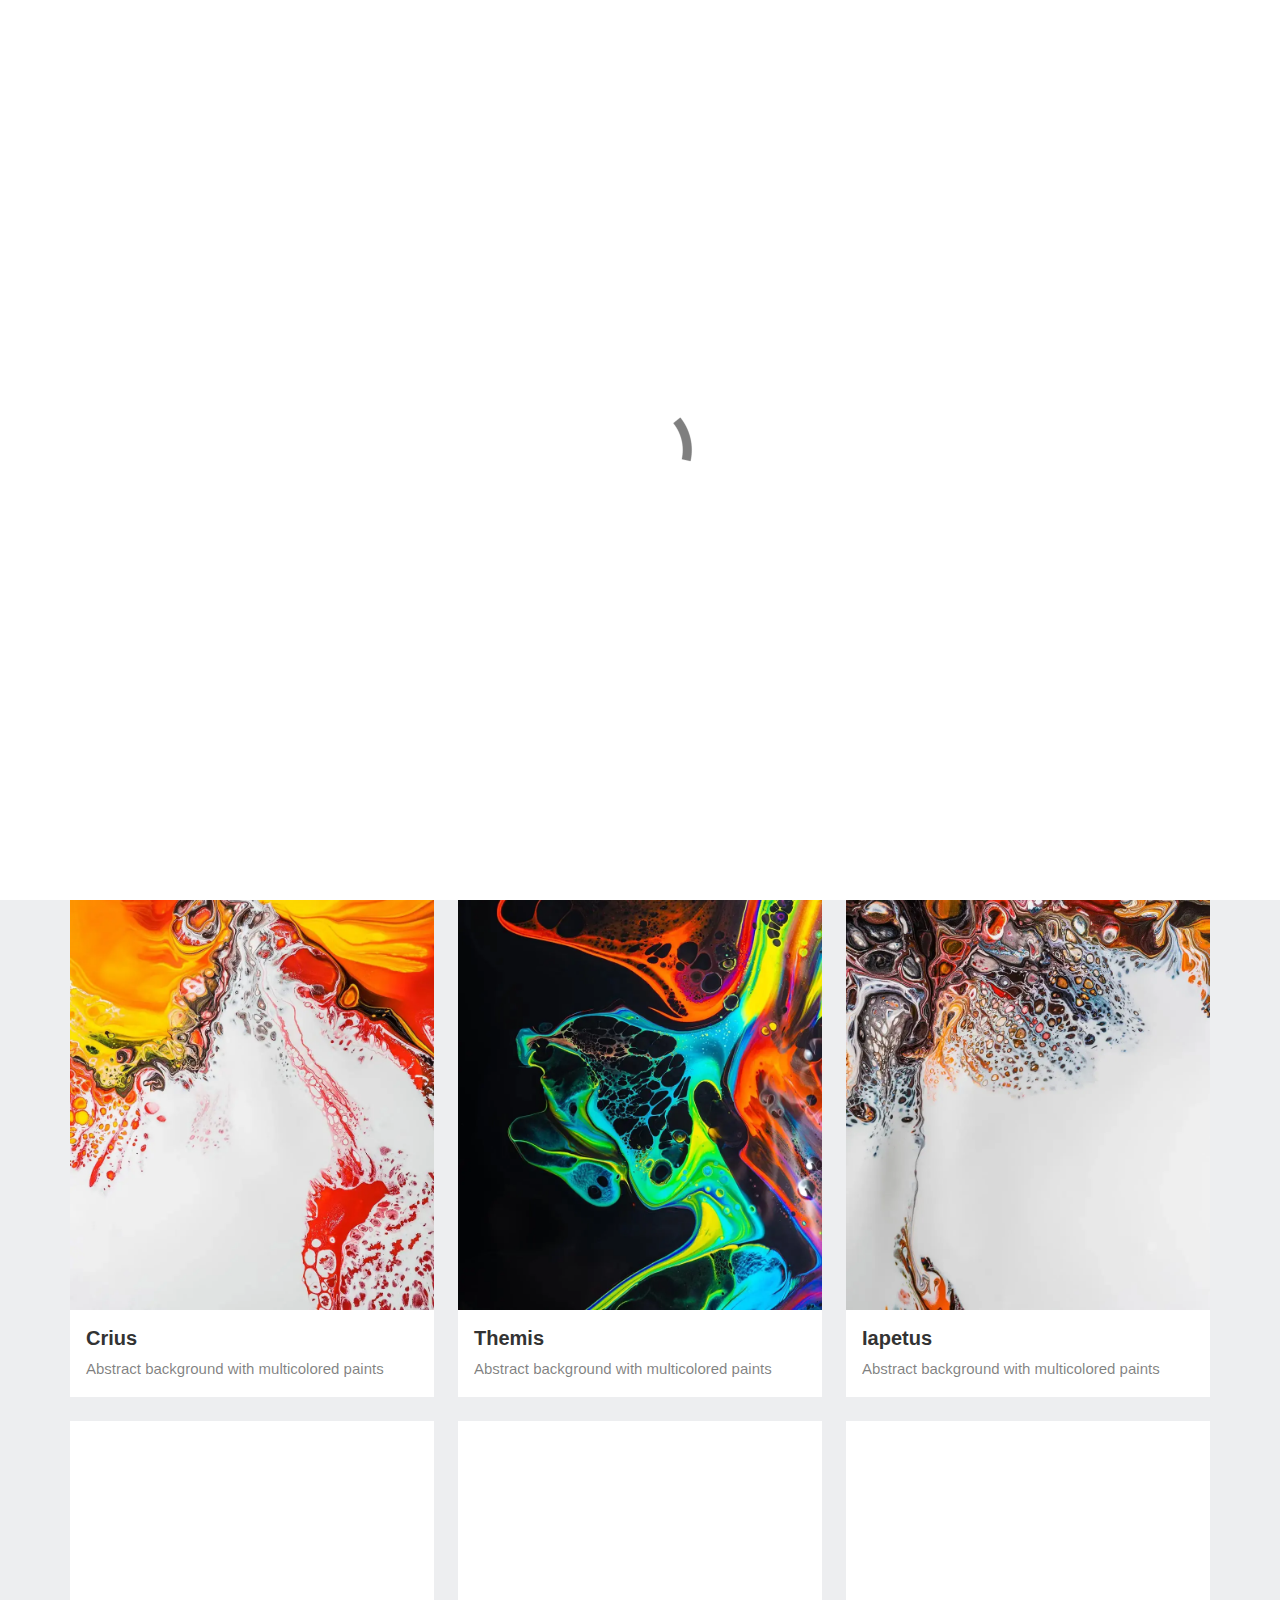
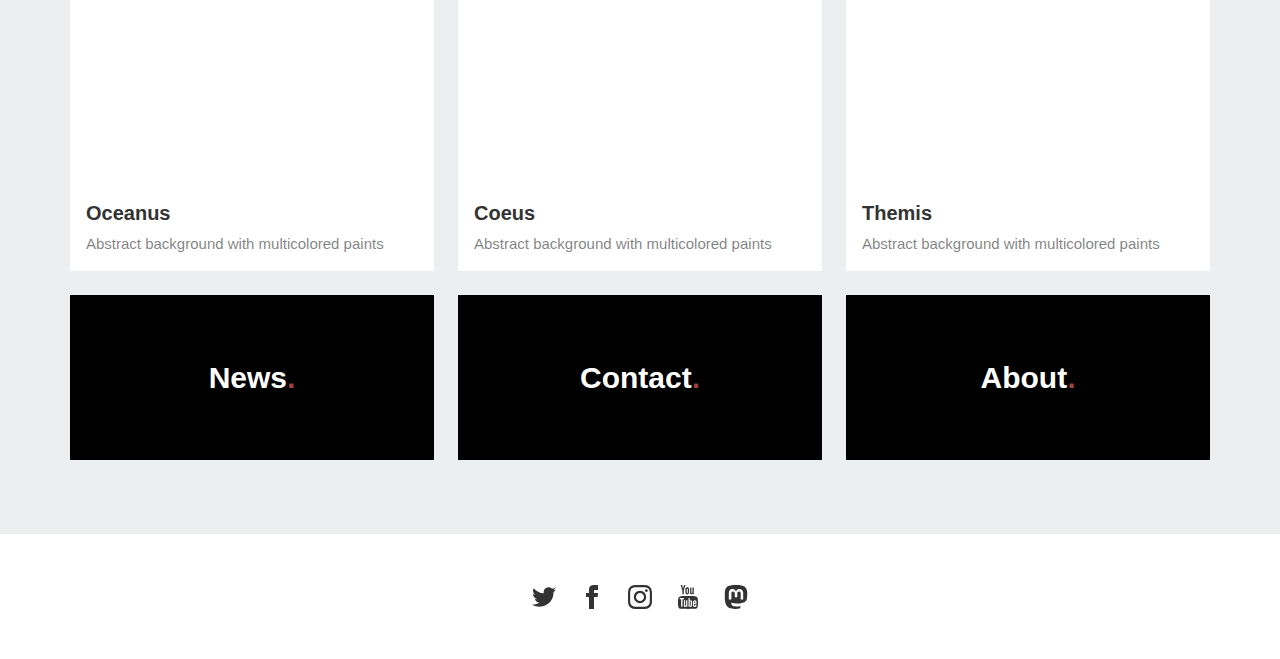
==== commit 3a4be29e: "hover" ====
--- a/docs/index.html
+++ b/docs/index.html
@@ -1 +1 @@
-<!doctype html><html><head>  <meta charset="utf-8">  <meta name="keywords" content="">  <meta name="description" content="">  <meta name="viewport" content="width=device-width, initial-scale=1.0, viewport-fit=cover"><meta name="robots" content="index, follow">  <link rel="shortcut icon" type="image/png" href="favicon.png">  <link rel="stylesheet" type="text/css" href="./all.css?7352">  <title>Home</title>  <!-- Analytics --> <!-- Analytics END -->  </head><body><!-- Preloader --><div id="page-loading-blocs-notifaction" class="page-preloader"></div><!-- Preloader END --><!-- Main container --><div class="page-container">  <header><!-- navigation --><div class="bloc bgc-3022 l-bloc " id="navigation"><div class="container bloc-sm bloc-no-padding-lg"><div class="row"><div class="col"><nav class="navbar navbar-light row" role="navigation"><div class="container-fluid "><a class="navbar-brand ltc-6455 logo-text primary-full-stop" href="./">Lindsay Boyle</a><button id="nav-toggle" type="button" class="ui-navbar-toggler navbar-toggler border-0 p-0 ms-auto" aria-expanded="false" aria-label="Toggle navigation" data-bs-toggle="collapse" data-bs-target=".navbar-36760"><span class="navbar-toggler-icon"><svg height="32" viewBox="0 0 32 32" width="32"><path class="svg-menu-icon menu-icon-two-bars menu-icon-stroke" d="m2 10h28m-28 12h28" data-custom-classes=" menu-icon-stroke" auto-style-class="menu-icon-stroke"></path></svg></span></button><div class="collapse navbar-collapse navbar-36760  fullscreen-nav"><ul class="site-navigation nav navbar-nav ms-auto"><li class="nav-item"><a href="./" class="nav-link">Home</a></li><li class="nav-item"><a href="./news/" class="nav-link">News</a></li><li class="nav-item"><a href="./about/" class="nav-link">About</a></li><li class="nav-item"><a href="./contact/" class="nav-link">Contact</a></li></ul></div></div></nav></div></div></div></div><!-- navigation END --></header><main><!-- gallery --><div class="bloc bgc-5489 l-bloc none" id="gallery"><div class="container bloc-md"><div class="row"><div class="text-center text-md-start col-lg-12 text-sm-start"><div class="blocs-grid-container mb-4 gallery-grid"><div class="grid-card"><a href="./project/"><picture><source type="image/webp" srcset="img/lazyload-ph.png" data-srcset="img/artwork-1.webp"><img src="img/lazyload-ph.png" data-src="img/artwork-1.jpg" class="img-fluid mx-auto d-block lazyload" alt="placeholder image" width="364" height="546"></picture></a><h4 class="tc-4088 ps-3 pe-3 pt-3 grid-card-title">Themis</h4><p class="ps-3 pe-3 grid-card-info">Abstract background with multicolored paints<br></p></div><div class="grid-card"><a href="./project/"><picture><source type="image/webp" srcset="img/lazyload-ph.png" data-srcset="img/artwork-2.webp"><img src="img/lazyload-ph.png" data-src="img/artwork-2.jpg" class="img-fluid mx-auto d-block lazyload" alt="placeholder image" width="364" height="546"></picture></a><h4 class="tc-4088 ps-3 pe-3 pt-3 grid-card-title">Oceanus</h4><p class="ps-3 pe-3 grid-card-info">Abstract background with multicolored paints<br></p></div><div class="grid-card"><a href="./project/"><picture><source type="image/webp" srcset="img/lazyload-ph.png" data-srcset="img/artwork-3.webp"><img src="img/lazyload-ph.png" data-src="img/artwork-3.jpg" class="img-fluid mx-auto d-block lazyload" alt="placeholder image" width="364" height="546"></picture></a><h4 class="tc-4088 ps-3 pe-3 pt-3 mt-lg-0 grid-card-title">Coeus</h4><p class="ps-3 pe-3 grid-card-info">Abstract background with multicolored paints<br></p></div><div class="grid-card"><a href="./project/"><picture><source type="image/webp" srcset="img/lazyload-ph.png" data-srcset="img/artwork-5.webp"><img src="img/lazyload-ph.png" data-src="img/artwork-5.jpg" class="img-fluid mx-auto d-block lazyload" alt="placeholder image" width="364" height="546"></picture></a><h4 class="tc-4088 ps-3 pe-3 pt-3 grid-card-title">Crius</h4><p class="ps-3 pe-3 grid-card-info">Abstract background with multicolored paints<br></p></div><div class="grid-card"><a href="./project/"><picture><source type="image/webp" srcset="img/lazyload-ph.png" data-srcset="img/artwork-6.webp"><img src="img/lazyload-ph.png" data-src="img/artwork-6.jpg" class="img-fluid mx-auto d-block lazyload" alt="placeholder image" width="364" height="546"></picture></a><h4 class="tc-4088 ps-3 pe-3 pt-3 grid-card-title">Themis</h4><p class="ps-3 pe-3 grid-card-info">Abstract background with multicolored paints<br></p></div><div class="grid-card"><a href="./project/"><picture><source type="image/webp" srcset="img/lazyload-ph.png" data-srcset="img/artwork-4.webp"><img src="img/lazyload-ph.png" data-src="img/artwork-4.jpg" class="img-fluid mx-auto d-block lazyload" alt="placeholder image" width="364" height="546"></picture></a><h4 class="tc-4088 ps-3 pe-3 pt-3 grid-card-title">Iapetus</h4><p class="ps-3 pe-3 grid-card-info">Abstract background with multicolored paints<br></p></div><div class="grid-card"><a href="./project/"><picture><source type="image/webp" srcset="img/lazyload-ph.png" data-srcset="img/artwork-2.webp"><img src="img/lazyload-ph.png" data-src="img/artwork-2.jpg" class="img-fluid mx-auto d-block lazyload" alt="placeholder image" width="364" height="546"></picture></a><h4 class="tc-4088 ps-3 pe-3 pt-3 grid-card-title">Oceanus</h4><p class="ps-3 pe-3 grid-card-info">Abstract background with multicolored paints<br></p></div><div class="grid-card"><a href="./project/"><picture><source type="image/webp" srcset="img/lazyload-ph.png" data-srcset="img/artwork-3.webp"><img src="img/lazyload-ph.png" data-src="img/artwork-3.jpg" class="img-fluid mx-auto d-block lazyload" alt="placeholder image" width="364" height="546"></picture></a><h4 class="tc-4088 ps-3 pe-3 pt-3 grid-card-title">Coeus</h4><p class="ps-3 pe-3 grid-card-info">Abstract background with multicolored paints<br></p></div><div class="grid-card"><a href="./project/"><picture><source type="image/webp" srcset="img/lazyload-ph.png" data-srcset="img/artwork-1.webp"><img src="img/lazyload-ph.png" data-src="img/artwork-1.jpg" class="img-fluid mx-auto d-block lazyload" alt="placeholder image" width="364" height="546"></picture></a><h4 class="tc-4088 ps-3 pe-3 pt-3 grid-card-title">Themis</h4><p class="ps-3 pe-3 grid-card-info">Abstract background with multicolored paints<br></p></div></div></div><div class="col-lg-4 col-md-4 mb-4"><a href="./news/" class="a-btn a-block primary-full-stop box-links">News</a></div><div class="col-lg-4 d-flex col-md-4 mb-4"><a href="./contact/" class="a-btn a-block primary-full-stop box-links">Contact</a></div><div class="col-lg-4 col-md-4"><a href="./about/" class="a-btn a-block primary-full-stop box-links">About</a></div></div></div></div><!-- gallery END --></main><!-- ScrollToTop Button --><button aria-label="Scroll to top button" class="bloc-button btn btn-d scrollToTop" onclick="scrollToTarget('1',this)"><svg xmlns="http://www.w3.org/2000/svg" width="22" height="22" viewBox="0 0 32 32"><path class="scroll-to-top-btn-icon" d="M30,22.656l-14-13-14,13"/></svg></button><!-- ScrollToTop Button END--><footer><!-- footer --><div class="bloc l-bloc" id="footer"><div class="container bloc-md-lg bloc-md-md bloc-md"><div class="row"><div class="col text-center text-md-start"><div><div class="social-link-bric text-center"><a href="https://twitter.com/blocsapp" class="twitter-link" target="_blank"><svg xmlns="http://www.w3.org/2000/svg" width="24" height="24" fill="var(--swatch-var-4088)" viewBox="0 0 24 24" style="margin-left: 12px; margin-right: 12px;"><path d="M24 4.557c-.883.392-1.832.656-2.828.775 1.017-.609 1.798-1.574 2.165-2.724-.951.564-2.005.974-3.127 1.195-.897-.957-2.178-1.555-3.594-1.555-3.179 0-5.515 2.966-4.797 6.045-4.091-.205-7.719-2.165-10.148-5.144-1.29 2.213-.669 5.108 1.523 6.574-.806-.026-1.566-.247-2.229-.616-.054 2.281 1.581 4.415 3.949 4.89-.693.188-1.452.232-2.224.084.626 1.956 2.444 3.379 4.6 3.419-2.07 1.623-4.678 2.348-7.29 2.04 2.179 1.397 4.768 2.212 7.548 2.212 9.142 0 14.307-7.721 13.995-14.646.962-.695 1.797-1.562 2.457-2.549z"></path></svg></a><a href="https://www.facebook.com/cazoobi" class="facebook-link" target="_blank"><svg xmlns="http://www.w3.org/2000/svg" width="24" height="24" fill="var(--swatch-var-4088)" viewBox="0 0 24 24" style="margin-left: 12px; margin-right: 12px;"><path d="M9 8h-3v4h3v12h5v-12h3.642l.358-4h-4v-1.667c0-.955.192-1.333 1.115-1.333h2.885v-5h-3.808c-3.596 0-5.192 1.583-5.192 4.615v3.385z"></path></svg></a><a href="https://www.instagram.com/cazoobi" class="instagram-link" target="_blank"><svg xmlns="http://www.w3.org/2000/svg" width="24" height="24" fill="var(--swatch-var-4088)" viewBox="0 0 24 24" style="margin-left: 12px; margin-right: 12px;"><path d="M12 2.163c3.204 0 3.584.012 4.85.07 3.252.148 4.771 1.691 4.919 4.919.058 1.265.069 1.645.069 4.849 0 3.205-.012 3.584-.069 4.849-.149 3.225-1.664 4.771-4.919 4.919-1.266.058-1.644.07-4.85.07-3.204 0-3.584-.012-4.849-.07-3.26-.149-4.771-1.699-4.919-4.92-.058-1.265-.07-1.644-.07-4.849 0-3.204.013-3.583.07-4.849.149-3.227 1.664-4.771 4.919-4.919 1.266-.057 1.645-.069 4.849-.069zm0-2.163c-3.259 0-3.667.014-4.947.072-4.358.2-6.78 2.618-6.98 6.98-.059 1.281-.073 1.689-.073 4.948 0 3.259.014 3.668.072 4.948.2 4.358 2.618 6.78 6.98 6.98 1.281.058 1.689.072 4.948.072 3.259 0 3.668-.014 4.948-.072 4.354-.2 6.782-2.618 6.979-6.98.059-1.28.073-1.689.073-4.948 0-3.259-.014-3.667-.072-4.947-.196-4.354-2.617-6.78-6.979-6.98-1.281-.059-1.69-.073-4.949-.073zm0 5.838c-3.403 0-6.162 2.759-6.162 6.162s2.759 6.163 6.162 6.163 6.162-2.759 6.162-6.163c0-3.403-2.759-6.162-6.162-6.162zm0 10.162c-2.209 0-4-1.79-4-4 0-2.209 1.791-4 4-4s4 1.791 4 4c0 2.21-1.791 4-4 4zm6.406-11.845c-.796 0-1.441.645-1.441 1.44s.645 1.44 1.441 1.44c.795 0 1.439-.645 1.439-1.44s-.644-1.44-1.439-1.44z"></path></svg></a><a href="https://www.youtube.com/@blocswebsitebuilder" data-youtube-link-type="user" class="youtube-link" target="_blank"><svg xmlns="http://www.w3.org/2000/svg" width="24" height="24" fill="var(--swatch-var-4088)" viewBox="0 0 24 24" style="margin-left: 12px; margin-right: 12px;"><path d="M4.652 0h1.44l.988 3.702.916-3.702h1.454l-1.665 5.505v3.757h-1.431v-3.757l-1.702-5.505zm6.594 2.373c-1.119 0-1.861.74-1.861 1.835v3.349c0 1.204.629 1.831 1.861 1.831 1.022 0 1.826-.683 1.826-1.831v-3.349c0-1.069-.797-1.835-1.826-1.835zm.531 5.127c0 .372-.19.646-.532.646-.351 0-.554-.287-.554-.646v-3.179c0-.374.172-.651.529-.651.39 0 .557.269.557.651v3.179zm4.729-5.07v5.186c-.155.194-.5.512-.747.512-.271 0-.338-.186-.338-.46v-5.238h-1.27v5.71c0 .675.206 1.22.887 1.22.384 0 .918-.2 1.468-.853v.754h1.27v-6.831h-1.27zm2.203 13.858c-.448 0-.541.315-.541.763v.659h1.069v-.66c.001-.44-.092-.762-.528-.762zm-4.703.04c-.084.043-.167.109-.25.198v4.055c.099.106.194.182.287.229.197.1.485.107.619-.067.07-.092.105-.241.105-.449v-3.359c0-.22-.043-.386-.129-.5-.147-.193-.42-.214-.632-.107zm4.827-5.195c-2.604-.177-11.066-.177-13.666 0-2.814.192-3.146 1.892-3.167 6.367.021 4.467.35 6.175 3.167 6.367 2.6.177 11.062.177 13.666 0 2.814-.192 3.146-1.893 3.167-6.367-.021-4.467-.35-6.175-3.167-6.367zm-12.324 10.686h-1.363v-7.54h-1.41v-1.28h4.182v1.28h-1.41v7.54zm4.846 0h-1.21v-.718c-.223.265-.455.467-.696.605-.652.374-1.547.365-1.547-.955v-5.438h1.209v4.988c0 .262.063.438.322.438.236 0 .564-.303.711-.487v-4.939h1.21v6.506zm4.657-1.348c0 .805-.301 1.431-1.106 1.431-.443 0-.812-.162-1.149-.583v.5h-1.221v-8.82h1.221v2.84c.273-.333.644-.608 1.076-.608.886 0 1.18.749 1.18 1.631v3.609zm4.471-1.752h-2.314v1.228c0 .488.042.91.528.91.511 0 .541-.344.541-.91v-.452h1.245v.489c0 1.253-.538 2.013-1.813 2.013-1.155 0-1.746-.842-1.746-2.013v-2.921c0-1.129.746-1.914 1.837-1.914 1.161 0 1.721.738 1.721 1.914v1.656z"></path></svg></a><a href="cazoobi" class="mastodon-link" target="_blank"><svg xmlns="http://www.w3.org/2000/svg" width="24" height="24" fill="var(--swatch-var-4088)" viewBox="0 0 24 24" style="margin-left: 12px; margin-right: 12px;"><path d="m16.8 18.3c3-.4 5.7-2.2 6-3.9.5-2.7.5-6.5.5-6.5 0-5.2-3.4-6.7-3.4-6.7-1.8-.8-4.8-1.2-7.9-1.2-3.1 0-6.1.4-7.8 1.1 0 0-3.4 1.5-3.4 6.7v1 3.1c.1 5.1.9 10.1 5.7 11.4 2.2.6 4.1.7 5.6.6 2.7-.2 4.3-1 4.3-1l-.1-2s-2 .6-4.2.5-4.5-.2-4.8-2.9c0-.2-.1-.5 0-.7 0 0 2.1.5 4.8.6 1.6.3 3.1.1 4.7-.1zm2.4-3.7h-2.5v-6.1c0-1.3-.5-1.9-1.6-1.9-1.2 0-1.8.8-1.8 2.3v3.3h-2.5v-3.4c0-1.5-.6-2.3-1.8-2.3-1.1 0-1.6.7-1.6 1.9v6.1h-2.6v-6.2c0-1.3.3-2.3 1-3.1s1.6-1.1 2.7-1.1c1.3 0 2.3.5 2.9 1.5l.6 1 .6-1c.6-1 1.6-1.5 2.9-1.5 1.1 0 2 .4 2.7 1.1.7.8 1 1.8 1 3.1z"></path></svg></a></div></div></div></div></div></div><!-- footer END --></footer></div><!-- Main container END -->  <!-- Additional JS --><script src="./js/all.js?8762"></script><!-- Additional JS END --></body></html>+<!doctype html><html><head>  <meta charset="utf-8">  <meta name="keywords" content="">  <meta name="description" content="">  <meta name="viewport" content="width=device-width, initial-scale=1.0, viewport-fit=cover"><meta name="robots" content="index, follow">  <link rel="shortcut icon" type="image/png" href="favicon.png">  <link rel="stylesheet" type="text/css" href="./all.css?3860">  <title>Lindsay</title>  <!-- Analytics --> <!-- Analytics END -->  </head><body><!-- Preloader --><div id="page-loading-blocs-notifaction" class="page-preloader"></div><!-- Preloader END --><!-- Main container --><div class="page-container">  <header><!-- navigation --><div class="bloc bgc-3022 l-bloc" id="navigation"><div class="container bloc-sm bloc-no-padding-lg"><div class="row"><div class="col"><nav class="navbar navbar-light row" role="navigation"><div class="container-fluid "><a class="navbar-brand ltc-6455 logo-text primary-full-stop" href="./">Lindsay Boyle</a><button id="nav-toggle" type="button" class="ui-navbar-toggler navbar-toggler border-0 p-0 ms-auto" aria-expanded="false" aria-label="Toggle navigation" data-bs-toggle="collapse" data-bs-target=".navbar-36760"><span class="navbar-toggler-icon"><svg height="32" viewBox="0 0 32 32" width="32"><path class="svg-menu-icon menu-icon-two-bars menu-icon-stroke" d="m2 10h28m-28 12h28" data-custom-classes=" menu-icon-stroke" auto-style-class="menu-icon-stroke"></path></svg></span></button><div class="collapse navbar-collapse navbar-36760  fullscreen-nav"><ul class="site-navigation nav navbar-nav ms-auto"><li class="nav-item"><a href="./" class="nav-link">Lindsay</a></li><li class="nav-item"><a href="./news/" class="nav-link">News</a></li><li class="nav-item"><a href="./about/" class="nav-link">About</a></li><li class="nav-item"><a href="./contact/" class="nav-link">Contact</a></li></ul></div></div></nav></div></div></div></div><!-- navigation END --></header><main><!-- gallery --><div class="bloc bgc-5489 l-bloc none " id="gallery"><div class="container bloc-md"><div class="row"><div class="text-center text-md-start col-lg-12 text-sm-start"><div class="blocs-grid-container mb-4 gallery-grid"><div class="new-hover grid-card"><h4 class="tc-4088 ps-3 pe-3 pt-3 grid-card-title">Themis</h4><p class="ps-3 pe-3 grid-card-info">Abstract background with multicolored paints</p><a href="./project/"><picture><source type="image/webp" srcset="img/lazyload-ph.png" data-srcset="img/artwork-1.webp"><img src="img/lazyload-ph.png" data-src="img/artwork-1.jpg" class="img-fluid mx-auto new-hover lazyload" alt="placeholder image" width="364" height="546"></picture></a><p class="text-overlay">Text example</p></div><div class="grid-card"><h4 class="tc-4088 ps-3 pe-3 pt-3 grid-card-title">Oceanus</h4><p class="ps-3 pe-3 text-w-lg" data-bs-placement="left" data-bs-toggle="tooltip" title="This is a tooltip">Abstract background with multicolored paints<br></p><a href="./project/"><picture><source type="image/webp" srcset="img/lazyload-ph.png" data-srcset="img/artwork-2.webp"><img src="img/lazyload-ph.png" data-src="img/artwork-2.jpg" class="img-fluid mx-auto d-block lazyload" alt="placeholder image" width="364" height="546"></picture></a></div><div class="grid-card"><h4 class="tc-4088 ps-3 pe-3 pt-3 mt-lg-0 grid-card-title">Coeus</h4><p class="ps-3 pe-3 grid-card-info">Abstract background with multicolored paints<br></p><a href="./project/"><picture><source type="image/webp" srcset="img/lazyload-ph.png" data-srcset="img/artwork-3.webp"><img src="img/lazyload-ph.png" data-src="img/artwork-3.jpg" class="img-fluid mx-auto d-block lazyload" alt="placeholder image" width="364" height="546"></picture></a></div><div class="grid-card"><a href="./project/"><picture><source type="image/webp" srcset="img/lazyload-ph.png" data-srcset="img/artwork-5.webp"><img src="img/lazyload-ph.png" data-src="img/artwork-5.jpg" class="img-fluid mx-auto d-block lazyload" alt="placeholder image" width="364" height="546"></picture></a><h4 class="tc-4088 ps-3 pe-3 pt-3 grid-card-title">Crius</h4><p class="ps-3 pe-3 grid-card-info">Abstract background with multicolored paints<br></p></div><div class="grid-card"><a href="./project/"><picture><source type="image/webp" srcset="img/lazyload-ph.png" data-srcset="img/artwork-6.webp"><img src="img/lazyload-ph.png" data-src="img/artwork-6.jpg" class="img-fluid mx-auto d-block lazyload" alt="placeholder image" width="364" height="546"></picture></a><h4 class="tc-4088 ps-3 pe-3 pt-3 grid-card-title">Themis</h4><p class="ps-3 pe-3 grid-card-info">Abstract background with multicolored paints<br></p></div><div class="grid-card"><a href="./project/"><picture><source type="image/webp" srcset="img/lazyload-ph.png" data-srcset="img/artwork-4.webp"><img src="img/lazyload-ph.png" data-src="img/artwork-4.jpg" class="img-fluid mx-auto d-block lazyload" alt="placeholder image" width="364" height="546"></picture></a><h4 class="tc-4088 ps-3 pe-3 pt-3 grid-card-title">Iapetus</h4><p class="ps-3 pe-3 grid-card-info">Abstract background with multicolored paints<br></p></div><div class="grid-card"><a href="./project/"><picture><source type="image/webp" srcset="img/lazyload-ph.png" data-srcset="img/artwork-2.webp"><img src="img/lazyload-ph.png" data-src="img/artwork-2.jpg" class="img-fluid mx-auto d-block lazyload" alt="placeholder image" width="364" height="546"></picture></a><h4 class="tc-4088 ps-3 pe-3 pt-3 grid-card-title">Oceanus</h4><p class="ps-3 pe-3 grid-card-info">Abstract background with multicolored paints<br></p></div><div class="grid-card"><a href="./project/"><picture><source type="image/webp" srcset="img/lazyload-ph.png" data-srcset="img/artwork-3.webp"><img src="img/lazyload-ph.png" data-src="img/artwork-3.jpg" class="img-fluid mx-auto d-block lazyload" alt="placeholder image" width="364" height="546"></picture></a><h4 class="tc-4088 ps-3 pe-3 pt-3 grid-card-title">Coeus</h4><p class="ps-3 pe-3 grid-card-info">Abstract background with multicolored paints<br></p></div><div class="grid-card"><a href="./project/"><picture><source type="image/webp" srcset="img/lazyload-ph.png" data-srcset="img/artwork-1.webp"><img src="img/lazyload-ph.png" data-src="img/artwork-1.jpg" class="img-fluid mx-auto d-block lazyload" alt="placeholder image" width="364" height="546"></picture></a><h4 class="tc-4088 ps-3 pe-3 pt-3 grid-card-title">Themis</h4><p class="ps-3 pe-3 grid-card-info">Abstract background with multicolored paints<br></p></div></div></div><div class="col-lg-4 col-md-4 mb-4"><a href="./news/" class="a-btn a-block primary-full-stop box-links">News</a></div><div class="col-lg-4 d-flex col-md-4 mb-4"><a href="./contact/" class="a-btn a-block primary-full-stop box-links">Contact</a></div><div class="col-lg-4 col-md-4"><a href="./about/" class="a-btn a-block primary-full-stop box-links">About</a></div></div></div></div><!-- gallery END --></main><!-- ScrollToTop Button --><button aria-label="Scroll to top button" class="bloc-button btn btn-d scrollToTop" onclick="scrollToTarget('1',this)"><svg xmlns="http://www.w3.org/2000/svg" width="22" height="22" viewBox="0 0 32 32"><path class="scroll-to-top-btn-icon" d="M30,22.656l-14-13-14,13"/></svg></button><!-- ScrollToTop Button END--><footer><!-- footer --><div class="bloc l-bloc" id="footer"><div class="container bloc-md-lg bloc-md-md bloc-md"><div class="row"><div class="col text-center text-md-start"><div><div class="social-link-bric text-center"><a href="https://twitter.com/blocsapp" class="twitter-link" target="_blank"><svg xmlns="http://www.w3.org/2000/svg" width="24" height="24" fill="var(--swatch-var-4088)" viewBox="0 0 24 24" style="margin-left: 12px; margin-right: 12px;"><path d="M24 4.557c-.883.392-1.832.656-2.828.775 1.017-.609 1.798-1.574 2.165-2.724-.951.564-2.005.974-3.127 1.195-.897-.957-2.178-1.555-3.594-1.555-3.179 0-5.515 2.966-4.797 6.045-4.091-.205-7.719-2.165-10.148-5.144-1.29 2.213-.669 5.108 1.523 6.574-.806-.026-1.566-.247-2.229-.616-.054 2.281 1.581 4.415 3.949 4.89-.693.188-1.452.232-2.224.084.626 1.956 2.444 3.379 4.6 3.419-2.07 1.623-4.678 2.348-7.29 2.04 2.179 1.397 4.768 2.212 7.548 2.212 9.142 0 14.307-7.721 13.995-14.646.962-.695 1.797-1.562 2.457-2.549z"></path></svg></a><a href="https://www.facebook.com/cazoobi" class="facebook-link" target="_blank"><svg xmlns="http://www.w3.org/2000/svg" width="24" height="24" fill="var(--swatch-var-4088)" viewBox="0 0 24 24" style="margin-left: 12px; margin-right: 12px;"><path d="M9 8h-3v4h3v12h5v-12h3.642l.358-4h-4v-1.667c0-.955.192-1.333 1.115-1.333h2.885v-5h-3.808c-3.596 0-5.192 1.583-5.192 4.615v3.385z"></path></svg></a><a href="https://www.instagram.com/cazoobi" class="instagram-link" target="_blank"><svg xmlns="http://www.w3.org/2000/svg" width="24" height="24" fill="var(--swatch-var-4088)" viewBox="0 0 24 24" style="margin-left: 12px; margin-right: 12px;"><path d="M12 2.163c3.204 0 3.584.012 4.85.07 3.252.148 4.771 1.691 4.919 4.919.058 1.265.069 1.645.069 4.849 0 3.205-.012 3.584-.069 4.849-.149 3.225-1.664 4.771-4.919 4.919-1.266.058-1.644.07-4.85.07-3.204 0-3.584-.012-4.849-.07-3.26-.149-4.771-1.699-4.919-4.92-.058-1.265-.07-1.644-.07-4.849 0-3.204.013-3.583.07-4.849.149-3.227 1.664-4.771 4.919-4.919 1.266-.057 1.645-.069 4.849-.069zm0-2.163c-3.259 0-3.667.014-4.947.072-4.358.2-6.78 2.618-6.98 6.98-.059 1.281-.073 1.689-.073 4.948 0 3.259.014 3.668.072 4.948.2 4.358 2.618 6.78 6.98 6.98 1.281.058 1.689.072 4.948.072 3.259 0 3.668-.014 4.948-.072 4.354-.2 6.782-2.618 6.979-6.98.059-1.28.073-1.689.073-4.948 0-3.259-.014-3.667-.072-4.947-.196-4.354-2.617-6.78-6.979-6.98-1.281-.059-1.69-.073-4.949-.073zm0 5.838c-3.403 0-6.162 2.759-6.162 6.162s2.759 6.163 6.162 6.163 6.162-2.759 6.162-6.163c0-3.403-2.759-6.162-6.162-6.162zm0 10.162c-2.209 0-4-1.79-4-4 0-2.209 1.791-4 4-4s4 1.791 4 4c0 2.21-1.791 4-4 4zm6.406-11.845c-.796 0-1.441.645-1.441 1.44s.645 1.44 1.441 1.44c.795 0 1.439-.645 1.439-1.44s-.644-1.44-1.439-1.44z"></path></svg></a><a href="https://www.youtube.com/@blocswebsitebuilder" data-youtube-link-type="user" class="youtube-link" target="_blank"><svg xmlns="http://www.w3.org/2000/svg" width="24" height="24" fill="var(--swatch-var-4088)" viewBox="0 0 24 24" style="margin-left: 12px; margin-right: 12px;"><path d="M4.652 0h1.44l.988 3.702.916-3.702h1.454l-1.665 5.505v3.757h-1.431v-3.757l-1.702-5.505zm6.594 2.373c-1.119 0-1.861.74-1.861 1.835v3.349c0 1.204.629 1.831 1.861 1.831 1.022 0 1.826-.683 1.826-1.831v-3.349c0-1.069-.797-1.835-1.826-1.835zm.531 5.127c0 .372-.19.646-.532.646-.351 0-.554-.287-.554-.646v-3.179c0-.374.172-.651.529-.651.39 0 .557.269.557.651v3.179zm4.729-5.07v5.186c-.155.194-.5.512-.747.512-.271 0-.338-.186-.338-.46v-5.238h-1.27v5.71c0 .675.206 1.22.887 1.22.384 0 .918-.2 1.468-.853v.754h1.27v-6.831h-1.27zm2.203 13.858c-.448 0-.541.315-.541.763v.659h1.069v-.66c.001-.44-.092-.762-.528-.762zm-4.703.04c-.084.043-.167.109-.25.198v4.055c.099.106.194.182.287.229.197.1.485.107.619-.067.07-.092.105-.241.105-.449v-3.359c0-.22-.043-.386-.129-.5-.147-.193-.42-.214-.632-.107zm4.827-5.195c-2.604-.177-11.066-.177-13.666 0-2.814.192-3.146 1.892-3.167 6.367.021 4.467.35 6.175 3.167 6.367 2.6.177 11.062.177 13.666 0 2.814-.192 3.146-1.893 3.167-6.367-.021-4.467-.35-6.175-3.167-6.367zm-12.324 10.686h-1.363v-7.54h-1.41v-1.28h4.182v1.28h-1.41v7.54zm4.846 0h-1.21v-.718c-.223.265-.455.467-.696.605-.652.374-1.547.365-1.547-.955v-5.438h1.209v4.988c0 .262.063.438.322.438.236 0 .564-.303.711-.487v-4.939h1.21v6.506zm4.657-1.348c0 .805-.301 1.431-1.106 1.431-.443 0-.812-.162-1.149-.583v.5h-1.221v-8.82h1.221v2.84c.273-.333.644-.608 1.076-.608.886 0 1.18.749 1.18 1.631v3.609zm4.471-1.752h-2.314v1.228c0 .488.042.91.528.91.511 0 .541-.344.541-.91v-.452h1.245v.489c0 1.253-.538 2.013-1.813 2.013-1.155 0-1.746-.842-1.746-2.013v-2.921c0-1.129.746-1.914 1.837-1.914 1.161 0 1.721.738 1.721 1.914v1.656z"></path></svg></a><a href="cazoobi" class="mastodon-link" target="_blank"><svg xmlns="http://www.w3.org/2000/svg" width="24" height="24" fill="var(--swatch-var-4088)" viewBox="0 0 24 24" style="margin-left: 12px; margin-right: 12px;"><path d="m16.8 18.3c3-.4 5.7-2.2 6-3.9.5-2.7.5-6.5.5-6.5 0-5.2-3.4-6.7-3.4-6.7-1.8-.8-4.8-1.2-7.9-1.2-3.1 0-6.1.4-7.8 1.1 0 0-3.4 1.5-3.4 6.7v1 3.1c.1 5.1.9 10.1 5.7 11.4 2.2.6 4.1.7 5.6.6 2.7-.2 4.3-1 4.3-1l-.1-2s-2 .6-4.2.5-4.5-.2-4.8-2.9c0-.2-.1-.5 0-.7 0 0 2.1.5 4.8.6 1.6.3 3.1.1 4.7-.1zm2.4-3.7h-2.5v-6.1c0-1.3-.5-1.9-1.6-1.9-1.2 0-1.8.8-1.8 2.3v3.3h-2.5v-3.4c0-1.5-.6-2.3-1.8-2.3-1.1 0-1.6.7-1.6 1.9v6.1h-2.6v-6.2c0-1.3.3-2.3 1-3.1s1.6-1.1 2.7-1.1c1.3 0 2.3.5 2.9 1.5l.6 1 .6-1c.6-1 1.6-1.5 2.9-1.5 1.1 0 2 .4 2.7 1.1.7.8 1 1.8 1 3.1z"></path></svg></a></div></div></div></div></div></div><!-- footer END --></footer></div><!-- Main container END -->  <!-- Additional JS --><script src="./js/all.js?1061"></script><!-- Additional JS END --><style>.new-hover {  position: relative;  display: inline-block;}.new-hover:hover::after {  content: "";  position: absolute;  top: 0;  left: 0;  width: 100%;  height: 100%;  background-color: rgba(255, 102, 102, 0.5); /* Coral color with opacity */  z-index: 1;}.text-overlay {  position: absolute;  top: 50%;  left: 50%;  transform: translate(-50%, -50%);  text-align: center;  color: white; /* Change the color of the text */  font-size: 18px; /* Adjust the font size */  font-weight: bold; /* Adjust the font weight */  visibility: hidden; /* Hide the text by default */  z-index: 2;}.new-hover:hover .text-overlay {  visibility: visible; /* Show the text when hovering over the image */}</style></body></html>--- a/docs/all.css
+++ b/docs/all.css
@@ -7,7 +7,7 @@
 	Lindsay Boyle
 	Built with Blocs
 -----------------------------------------------------------------------------------*/
-body{margin:0;padding:0;  background:#FFFFFF;  overflow-x:hidden;  -webkit-font-smoothing: antialiased;  -moz-osx-font-smoothing: grayscale;}.page-container{overflow: hidden;} a,button{transition: background .3s ease-in-out;outline: none!important;} a:hover{text-decoration: none; cursor:pointer;}.scroll-fx-lock-init{position:fixed!important;top: 0;bottom: 0;left: :0;right: 0;z-index:99999;} .blocs-grid-container{display: grid!important;grid-template-columns: 1fr 1fr;grid-template-rows: auto auto;column-gap: 1.5rem;row-gap: 1.5rem;} nav .dropdown-menu .nav-link{color:rgba(0,0,0,0.6)!important;} [data-bs-theme="dark"] nav .dropdown-menu .nav-link{color:var(--bs-dropdown-link-color)!important;} .page-preloader{position: fixed;top: 0;bottom: 0;width: 100%;z-index:100000;background:#FFFFFF url("img/pageload-spinner.gif") no-repeat center center;animation-name: preloader-fade;animation-delay: 2s;animation-duration: 0.5s;animation-fill-mode: both;}.preloader-complete{animation-delay:0.1s;}@keyframes preloader-fade {0% {opacity: 1;visibility: visible;}100% {opacity: 0;visibility: hidden;}}.bloc{width:100%;clear:both;background: 50% 50% no-repeat;padding:0 20px;-webkit-background-size: cover;-moz-background-size: cover;-o-background-size: cover;background-size: cover;position:relative;display:flex;}.bloc .container{padding-left:0;padding-right:0;position:relative;}.bloc-md{padding:50px 20px;}.bloc-sm{padding:20px;}.d-bloc .card,.l-bloc{color:rgba(0,0,0,.5);}.d-bloc .card button:hover,.l-bloc button:hover{color:rgba(0,0,0,.7);}.l-bloc .icon-round,.l-bloc .icon-square,.l-bloc .icon-rounded,.l-bloc .icon-semi-rounded-a,.l-bloc .icon-semi-rounded-b{border-color:rgba(0,0,0,.7);}.d-bloc .card .divider-h span,.l-bloc .divider-h span{border-color:rgba(0,0,0,.1);}.d-bloc .card .a-btn,.l-bloc .a-btn,.l-bloc .navbar a,.l-bloc a .icon-sm, .l-bloc a .icon-md, .l-bloc a .icon-lg, .l-bloc a .icon-xl, .l-bloc h1 a, .l-bloc h2 a, .l-bloc h3 a, .l-bloc h4 a, .l-bloc h5 a, .l-bloc h6 a, .l-bloc p a{color:rgba(0,0,0,.6);}.d-bloc .card .a-btn:hover,.l-bloc .a-btn:hover,.l-bloc .navbar a:hover, .l-bloc a:hover .icon-sm, .l-bloc a:hover .icon-md, .l-bloc a:hover .icon-lg, .l-bloc a:hover .icon-xl, .l-bloc h1 a:hover, .l-bloc h2 a:hover, .l-bloc h3 a:hover, .l-bloc h4 a:hover, .l-bloc h5 a:hover, .l-bloc h6 a:hover, .l-bloc p a:hover{color:rgba(0,0,0,1);}.l-bloc .navbar-toggle .icon-bar{color:rgba(0,0,0,.6);}.d-bloc .card .btn-wire,.d-bloc .card .btn-wire:hover,.l-bloc .btn-wire,.l-bloc .btn-wire:hover{color:rgba(0,0,0,.7);border-color:rgba(0,0,0,.3);}.svg-menu-icon{fill: none;stroke: rgba(0,0,0,0.5);stroke-width: 2px;fill-rule: evenodd;}.navbar-dark .svg-menu-icon{stroke: rgba(255,255,255,0.5);}.menu-icon-thin-bars{stroke-width: 1px;}.menu-icon-thick-bars{stroke-width: 5px;}.menu-icon-rounded-bars{stroke-width: 3px;stroke-linecap: round;}.menu-icon-filled{fill: rgba(0,0,0,0.5);stroke-width: 0px;}.navbar-dark .menu-icon-filled{fill: rgba(255,255,255,0.5);}.navbar-toggler-icon{background: none!important;pointer-events: none;width: 33px;height: 33px;}.nav-special{overflow-y:scroll;}.nav-special .site-navigation{top:0;left:0;width:100%;position: relative!important;max-width: 100%!important;z-index: 1000;}.nav-special .nav > li{width:100%;background: none!important;border:0!important;}.nav-special.collapsing{-webkit-transition: none;transition: none;height:100%!important;background: none!important;}.nav-special .navbar-nav .dropdown-menu.show{position: relative!important;transform: none!important;float: none;width: 100%;margin-top: 0;background-color: transparent;-webkit-box-shadow: none;box-shadow: none;border: 0;}.nav-special .nav .dropdown-menu .nav-link{color:#FFF;}.blocsapp-special-menu{position: absolute;z-index:10000;}.nav-special.fullscreen-nav .caret,.nav-special.fullscreen-nav .dropdown-menu .dropdown .caret{border-width: 8px;}.nav-special .navbar-nav .show>.nav-link{color:#FFF;}.navbar-toggle{transition: all .1s linear;}.selected-nav{opacity: 0;transform: scale(0.3);transition: all .1s linear;}.close-special-menu{position: absolute;display: block;width: 25px;height:25px;top:16px;right:10px;z-index: 10000;}.nav-invert .sidebar-nav .close-special-menu{left:260px;}.close-special-menu .close-icon{display: block;width:100%;height:1px;transform: rotate(45deg);margin-top:12px;}.close-special-menu .close-icon:after{content:"";display:inherit;width:inherit;height:inherit;background: inherit;transform: rotate(90deg);}.lock-scroll{overflow:hidden;transition: background .3s linear;}.nav-special::-webkit-scrollbar{-webkit-appearance: none;width:0;height:0;}.nav-special .dropdown-menu .dropdown .caret{border-top-color: rgba(255,255,255,.8);border-right-color: transparent;border-bottom-color: transparent;border-left-color: transparent;margin: 0 0 0 5px;float: none;}.blocsapp-special-menu .site-navigation.pull-right{float:none!important;}.close-special-menu .close-icon{background:#fff;}.blocsapp-special-menu blocsnav{background: #000;}.nav-special.fullscreen-nav{width: 100%;right: 0;top: 0;bottom: 0;opacity: 0;z-index: 1000;position: fixed;transition: all .2s linear;} .nav-special.fullscreen-nav.open-up{transform: translateY(1000px);} .nav-special.fullscreen-nav.open-down{transform: translateY(-1000px);} .nav-special.fullscreen-nav.open-left{transform: translateX(-1000px);} .nav-special.fullscreen-nav.open-right{transform: translateX(1000px);} .nav-special.fullscreen-nav .nav > li a,.nav-special.fullscreen-nav .nav .dropdown-menu > li > a{color:rgba(255,255,255,.8);text-align: center;font-size: 28px;} .nav-special.fullscreen-nav .nav > li a:hover{color:#FFF;} .open.nav-special.fullscreen-nav{opacity: 1;transition: all .2s linear;}.nav-special.fullscreen-nav .site-navigation{text-align:center;margin-top:10%!important;}.nav-special.fullscreen-nav .close-special-menu{right:20px;} .open.nav-special.fullscreen-nav.open-left,  .open.nav-special.fullscreen-nav.open-right,  .open.nav-special.fullscreen-nav.open-down, .open.nav-special.fullscreen-nav.open-up{transform: translateY(0);}.dropdown-menu .dropdown-menu{border:none}@media (min-width:576px){.navbar-expand-sm .dropdown-menu .dropdown-menu{border:1px solid rgba(0,0,0,.15);position:absolute;left:100%;top:-7px}.navbar-expand-sm .dropdown-menu .submenu-left{right:100%;left:auto}}@media (min-width:768px){.navbar-expand-md .dropdown-menu .dropdown-menu{border:1px solid rgba(0,0,0,.15);border:1px solid rgba(0,0,0,.15);position:absolute;left:100%;top:-7px}.navbar-expand-md .dropdown-menu .submenu-left{right:100%;left:auto}}@media (min-width:992px){.navbar-expand-lg .dropdown-menu .dropdown-menu{border:1px solid rgba(0,0,0,.15);position:absolute;left:100%;top:-7px}.navbar-expand-lg .dropdown-menu .submenu-left{right:100%;left:auto}}.btn-d,.btn-d:hover,.btn-d:focus{color:#FFF;background:rgba(0,0,0,.3);}button{outline: none!important;}.btn-sq{border-radius: 0px;}.a-block{width:100%;text-align:left;display: inline-block;}.text-center .a-block{text-align:center;}.card-sq, .card-sq .card-header, .card-sq .card-footer{border-radius:0;}.card-rd{border-radius:30px;}.card-rd .card-header{border-radius:29px 29px 0 0;}.card-rd .card-footer{border-radius:0 0 29px 29px;}.card-columns .card {margin-bottom: 0.75rem;}@media (min-width: 576px) {.card-columns {-webkit-column-count: 3;-moz-column-count: 3;column-count: 3;-webkit-column-gap: 1.25rem;-moz-column-gap: 1.25rem;column-gap: 1.25rem;orphans: 1;widows: 1;}.card-columns .card {display: inline-block;width: 100%;}}.divider-h{min-height: 1px;background-color:rgba(0,0,0,.2);margin: 20px 0;}.divider-half{width: 50%;}.dropdown-menu .divider-h{margin:0;}.form-control{border-color:rgba(0,0,0,.1);box-shadow:none;}.scrollToTop{width:36px;height:36px;padding:5px;position:fixed;bottom:20px;right:20px;opacity:0;z-index:999;transition: all .3s ease-in-out;pointer-events:none;}.showScrollTop{opacity: 1;pointer-events:all;}.scroll-to-top-btn-icon{fill: none;stroke: #fff;stroke-width: 2px;fill-rule: evenodd;stroke-linecap:round;}h1,h2,h3,h4,h5,h6,p,label,.btn,a{font-family:"Helvetica";}.container{max-width:1140px;}.grid-card{background-color:var(--swatch-var-3022);border-style:_popUpItemAction:;}.grid-card-title{font-size:20px;font-weight:bold;}.gallery-grid{grid-template-columns:1fr 1fr 1fr;}.logo-text{font-size:20px;font-weight:bold;}.primary-full-stop::after{content:".";color:var(--swatch-var-5688)!important;}.grid-card-info{font-size:15px;}.page-heading{font-weight:bold;}.primary-divider{background-color:var(--swatch-var-5688);height:2px;}.box-links{font-size:30px;text-align:center;background-color:var(--swatch-var-6455);color:var(--swatch-var-3022)!important;text-decoration:none;font-weight:bold;border-style:_popUpItemAction:;padding:60px 60px 60px 60px;}.box-links:hover{background-color:var(--swatch-var-5688);}.scrollToTop{background-color:var(--swatch-var-6455);border-radius:0px 0px 0px 0px;}.scroll-to-top-btn-icon{stroke:var(--swatch-var-5688);}.menu-icon-stroke{stroke:var(--swatch-var-4088);fill:var(--swatch-var-4088);}.primary-btn{background-color:var(--swatch-var-6455);min-width:150px;}.primary-btn:hover{background-color:var(--swatch-var-5688)!important;}h1,h2,h3,h4,h5,h6{font-family:"Helvetica";}:root{--swatch-var-3022:rgba(255,255,255,1.00);--swatch-var-5489:rgba(237,238,240,1.00);--swatch-var-4088:rgba(51,51,51,1.00);--swatch-var-6455:rgba(0,0,0,1.00);--swatch-var-5688:rgba(255,102,102,1.00);}.bgc-3022{background-color:var(--swatch-var-3022);}.bgc-5489{background-color:var(--swatch-var-5489);}.tc-4088{color:var(--swatch-var-4088)!important;}.ltc-6455{color:var(--swatch-var-6455)!important;}.ltc-6455:hover{color:#000000!important;}@media (min-width: 576px) {  .bloc-xxl-sm{padding:200px 20px;}  .bloc-xl-sm{padding:150px 20px;}  .bloc-lg-sm{padding:100px 20px;}  .bloc-md-sm{padding:50px 20px;}  .bloc-sm-sm{padding:20px;}  .bloc-no-padding-sm{padding:0 20px;}}@media (min-width: 768px) {  .bloc-xxl-md{padding:200px 20px;}  .bloc-xl-md{padding:150px 20px;}  .bloc-lg-md{padding:100px 20px;}  .bloc-md-md{padding:50px 20px;}  .bloc-sm-md{padding:20px 20px;}  .bloc-no-padding-md{padding:0 20px;}}@media (min-width: 992px) {  .bloc-xxl-lg{padding:200px 20px;}  .bloc-xl-lg{padding:150px 20px;}  .bloc-lg-lg{padding:100px 20px;}  .bloc-md-lg{padding:50px 20px;}  .bloc-sm-lg{padding:20px;}  .bloc-no-padding-lg{padding:0 20px;}}@media (max-width: 1024px){  .bloc.full-width-bloc, .bloc-tile-2.full-width-bloc .container, .bloc-tile-3.full-width-bloc .container, .bloc-tile-4.full-width-bloc .container{ padding-left: 0;   padding-right: 0;  }}@media (max-width: 991px){  .container{width:100%;}  .bloc{padding-left: constant(safe-area-inset-left);padding-right: constant(safe-area-inset-right);}   .bloc-group, .bloc-group .bloc{display:block;width:100%;}}@media (max-width: 767px){  .bloc-tile-2 .container, .bloc-tile-3 .container, .bloc-tile-4 .container{ padding-left:0;padding-right:0;  }  .btn-dwn{   display:none;   }  .voffset{ margin-top:5px;  }  .voffset-md{ margin-top:20px;  }  .voffset-lg{ margin-top:30px;  }  form{ padding:5px;  }  .close-lightbox{ display:inline-block;  }  .blocsapp-device-iphone5{ background-size: 216px 425px; padding-top:60px; width:216px; height:425px;  }  .blocsapp-device-iphone5 img{ width: 180px; height: 320px;  }}@media (max-width: 991px){.box-links{font-size:20px;padding:40px 40px 40px 40px;}}@media (max-width: 767px){.gallery-grid{grid-template-columns:1fr 1fr;}.box-links{font-size:30px;}}@media (max-width: 575px){.gallery-grid{grid-template-columns:1fr;}.box-links{font-size:20px;}.primary-btn{width:100%;}}
+body{margin:0;padding:0;  background:#FFFFFF;  overflow-x:hidden;  -webkit-font-smoothing: antialiased;  -moz-osx-font-smoothing: grayscale;}.page-container{overflow: hidden;} a,button{transition: background .3s ease-in-out;outline: none!important;} a:hover{text-decoration: none; cursor:pointer;}.scroll-fx-lock-init{position:fixed!important;top: 0;bottom: 0;left: :0;right: 0;z-index:99999;} .blocs-grid-container{display: grid!important;grid-template-columns: 1fr 1fr;grid-template-rows: auto auto;column-gap: 1.5rem;row-gap: 1.5rem;} nav .dropdown-menu .nav-link{color:rgba(0,0,0,0.6)!important;} [data-bs-theme="dark"] nav .dropdown-menu .nav-link{color:var(--bs-dropdown-link-color)!important;} .page-preloader{position: fixed;top: 0;bottom: 0;width: 100%;z-index:100000;background:#FFFFFF url("img/pageload-spinner.gif") no-repeat center center;animation-name: preloader-fade;animation-delay: 2s;animation-duration: 0.5s;animation-fill-mode: both;}.preloader-complete{animation-delay:0.1s;}@keyframes preloader-fade {0% {opacity: 1;visibility: visible;}100% {opacity: 0;visibility: hidden;}}.bloc{width:100%;clear:both;background: 50% 50% no-repeat;padding:0 20px;-webkit-background-size: cover;-moz-background-size: cover;-o-background-size: cover;background-size: cover;position:relative;display:flex;}.bloc .container{padding-left:0;padding-right:0;position:relative;}.bloc-md{padding:50px 20px;}.bloc-sm{padding:20px;}.d-bloc .card,.l-bloc{color:rgba(0,0,0,.5);}.d-bloc .card button:hover,.l-bloc button:hover{color:rgba(0,0,0,.7);}.l-bloc .icon-round,.l-bloc .icon-square,.l-bloc .icon-rounded,.l-bloc .icon-semi-rounded-a,.l-bloc .icon-semi-rounded-b{border-color:rgba(0,0,0,.7);}.d-bloc .card .divider-h span,.l-bloc .divider-h span{border-color:rgba(0,0,0,.1);}.d-bloc .card .a-btn,.l-bloc .a-btn,.l-bloc .navbar a,.l-bloc a .icon-sm, .l-bloc a .icon-md, .l-bloc a .icon-lg, .l-bloc a .icon-xl, .l-bloc h1 a, .l-bloc h2 a, .l-bloc h3 a, .l-bloc h4 a, .l-bloc h5 a, .l-bloc h6 a, .l-bloc p a{color:rgba(0,0,0,.6);}.d-bloc .card .a-btn:hover,.l-bloc .a-btn:hover,.l-bloc .navbar a:hover, .l-bloc a:hover .icon-sm, .l-bloc a:hover .icon-md, .l-bloc a:hover .icon-lg, .l-bloc a:hover .icon-xl, .l-bloc h1 a:hover, .l-bloc h2 a:hover, .l-bloc h3 a:hover, .l-bloc h4 a:hover, .l-bloc h5 a:hover, .l-bloc h6 a:hover, .l-bloc p a:hover{color:rgba(0,0,0,1);}.l-bloc .navbar-toggle .icon-bar{color:rgba(0,0,0,.6);}.d-bloc .card .btn-wire,.d-bloc .card .btn-wire:hover,.l-bloc .btn-wire,.l-bloc .btn-wire:hover{color:rgba(0,0,0,.7);border-color:rgba(0,0,0,.3);}.svg-menu-icon{fill: none;stroke: rgba(0,0,0,0.5);stroke-width: 2px;fill-rule: evenodd;}.navbar-dark .svg-menu-icon{stroke: rgba(255,255,255,0.5);}.menu-icon-thin-bars{stroke-width: 1px;}.menu-icon-thick-bars{stroke-width: 5px;}.menu-icon-rounded-bars{stroke-width: 3px;stroke-linecap: round;}.menu-icon-filled{fill: rgba(0,0,0,0.5);stroke-width: 0px;}.navbar-dark .menu-icon-filled{fill: rgba(255,255,255,0.5);}.navbar-toggler-icon{background: none!important;pointer-events: none;width: 33px;height: 33px;}.nav-special{overflow-y:scroll;}.nav-special .site-navigation{top:0;left:0;width:100%;position: relative!important;max-width: 100%!important;z-index: 1000;}.nav-special .nav > li{width:100%;background: none!important;border:0!important;}.nav-special.collapsing{-webkit-transition: none;transition: none;height:100%!important;background: none!important;}.nav-special .navbar-nav .dropdown-menu.show{position: relative!important;transform: none!important;float: none;width: 100%;margin-top: 0;background-color: transparent;-webkit-box-shadow: none;box-shadow: none;border: 0;}.nav-special .nav .dropdown-menu .nav-link{color:#FFF;}.blocsapp-special-menu{position: absolute;z-index:10000;}.nav-special.fullscreen-nav .caret,.nav-special.fullscreen-nav .dropdown-menu .dropdown .caret{border-width: 8px;}.nav-special .navbar-nav .show>.nav-link{color:#FFF;}.navbar-toggle{transition: all .1s linear;}.selected-nav{opacity: 0;transform: scale(0.3);transition: all .1s linear;}.close-special-menu{position: absolute;display: block;width: 25px;height:25px;top:16px;right:10px;z-index: 10000;}.nav-invert .sidebar-nav .close-special-menu{left:260px;}.close-special-menu .close-icon{display: block;width:100%;height:1px;transform: rotate(45deg);margin-top:12px;}.close-special-menu .close-icon:after{content:"";display:inherit;width:inherit;height:inherit;background: inherit;transform: rotate(90deg);}.lock-scroll{overflow:hidden;transition: background .3s linear;}.nav-special::-webkit-scrollbar{-webkit-appearance: none;width:0;height:0;}.nav-special .dropdown-menu .dropdown .caret{border-top-color: rgba(255,255,255,.8);border-right-color: transparent;border-bottom-color: transparent;border-left-color: transparent;margin: 0 0 0 5px;float: none;}.blocsapp-special-menu .site-navigation.pull-right{float:none!important;}.close-special-menu .close-icon{background:#fff;}.blocsapp-special-menu blocsnav{background: #000;}.nav-special.fullscreen-nav{width: 100%;right: 0;top: 0;bottom: 0;opacity: 0;z-index: 1000;position: fixed;transition: all .2s linear;} .nav-special.fullscreen-nav.open-up{transform: translateY(1000px);} .nav-special.fullscreen-nav.open-down{transform: translateY(-1000px);} .nav-special.fullscreen-nav.open-left{transform: translateX(-1000px);} .nav-special.fullscreen-nav.open-right{transform: translateX(1000px);} .nav-special.fullscreen-nav .nav > li a,.nav-special.fullscreen-nav .nav .dropdown-menu > li > a{color:rgba(255,255,255,.8);text-align: center;font-size: 28px;} .nav-special.fullscreen-nav .nav > li a:hover{color:#FFF;} .open.nav-special.fullscreen-nav{opacity: 1;transition: all .2s linear;}.nav-special.fullscreen-nav .site-navigation{text-align:center;margin-top:10%!important;}.nav-special.fullscreen-nav .close-special-menu{right:20px;} .open.nav-special.fullscreen-nav.open-left,  .open.nav-special.fullscreen-nav.open-right,  .open.nav-special.fullscreen-nav.open-down, .open.nav-special.fullscreen-nav.open-up{transform: translateY(0);}.dropdown-menu .dropdown-menu{border:none}@media (min-width:576px){.navbar-expand-sm .dropdown-menu .dropdown-menu{border:1px solid rgba(0,0,0,.15);position:absolute;left:100%;top:-7px}.navbar-expand-sm .dropdown-menu .submenu-left{right:100%;left:auto}}@media (min-width:768px){.navbar-expand-md .dropdown-menu .dropdown-menu{border:1px solid rgba(0,0,0,.15);border:1px solid rgba(0,0,0,.15);position:absolute;left:100%;top:-7px}.navbar-expand-md .dropdown-menu .submenu-left{right:100%;left:auto}}@media (min-width:992px){.navbar-expand-lg .dropdown-menu .dropdown-menu{border:1px solid rgba(0,0,0,.15);position:absolute;left:100%;top:-7px}.navbar-expand-lg .dropdown-menu .submenu-left{right:100%;left:auto}}.btn-d,.btn-d:hover,.btn-d:focus{color:#FFF;background:rgba(0,0,0,.3);}button{outline: none!important;}.btn-sq{border-radius: 0px;}.a-block{width:100%;text-align:left;display: inline-block;}.text-center .a-block{text-align:center;}.text-w-lg{max-width:400px;}.card-sq, .card-sq .card-header, .card-sq .card-footer{border-radius:0;}.card-rd{border-radius:30px;}.card-rd .card-header{border-radius:29px 29px 0 0;}.card-rd .card-footer{border-radius:0 0 29px 29px;}.card-columns .card {margin-bottom: 0.75rem;}@media (min-width: 576px) {.card-columns {-webkit-column-count: 3;-moz-column-count: 3;column-count: 3;-webkit-column-gap: 1.25rem;-moz-column-gap: 1.25rem;column-gap: 1.25rem;orphans: 1;widows: 1;}.card-columns .card {display: inline-block;width: 100%;}}.divider-h{min-height: 1px;background-color:rgba(0,0,0,.2);margin: 20px 0;}.divider-half{width: 50%;}.dropdown-menu .divider-h{margin:0;}.form-control{border-color:rgba(0,0,0,.1);box-shadow:none;}.scrollToTop{width:36px;height:36px;padding:5px;position:fixed;bottom:20px;right:20px;opacity:0;z-index:999;transition: all .3s ease-in-out;pointer-events:none;}.showScrollTop{opacity: 1;pointer-events:all;}.scroll-to-top-btn-icon{fill: none;stroke: #fff;stroke-width: 2px;fill-rule: evenodd;stroke-linecap:round;}h1,h2,h3,h4,h5,h6,p,label,.btn,a{font-family:"Helvetica";}.container{max-width:1140px;}.grid-card{background-color:var(--swatch-var-3022);border-style:_popUpItemAction:;}.grid-card-title{font-size:20px;font-weight:bold;}.gallery-grid{grid-template-columns:1fr 1fr 1fr;}.logo-text{font-size:20px;font-weight:bold;}.primary-full-stop::after{content:".";color:var(--swatch-var-5688)!important;}.grid-card-info{font-size:15px;}.page-heading{font-weight:bold;}.primary-divider{background-color:var(--swatch-var-5688);height:2px;}.box-links{font-size:30px;text-align:center;background-color:var(--swatch-var-6455);color:var(--swatch-var-3022)!important;text-decoration:none;font-weight:bold;border-style:_popUpItemAction:;padding:60px 60px 60px 60px;}.box-links:hover{background-color:var(--swatch-var-5688);}.scrollToTop{background-color:var(--swatch-var-6455);border-radius:0px 0px 0px 0px;}.scroll-to-top-btn-icon{stroke:var(--swatch-var-5688);}.menu-icon-stroke{stroke:var(--swatch-var-4088);fill:var(--swatch-var-4088);}.primary-btn{background-color:var(--swatch-var-6455);min-width:150px;}.primary-btn:hover{background-color:var(--swatch-var-5688)!important;}h1,h2,h3,h4,h5,h6{font-family:"Helvetica";}.hover-image{position:relative;}.overlay{position:absolute;top:0px;right:0px;bottom:0px;left:0px;background-blend-mode:normal;background:linear-gradient(0deg, var(--swatch-var-5688) 0%, #FFFFFF 100%);display:flex;justify-content:center;align-items:center;justify-items:center;justify-self:center;align-self:center;}.text-overlay{position:relative;}:root{--swatch-var-3022:rgba(255,255,255,1.00);--swatch-var-5489:rgba(237,238,240,1.00);--swatch-var-4088:rgba(51,51,51,1.00);--swatch-var-6455:rgba(0,0,0,1.00);--swatch-var-5688:rgba(255,102,102,0.63);}.bgc-3022{background-color:var(--swatch-var-3022);}.bgc-5489{background-color:var(--swatch-var-5489);}.tc-4088{color:var(--swatch-var-4088)!important;}.ltc-6455{color:var(--swatch-var-6455)!important;}.ltc-6455:hover{color:#000000!important;}@media (min-width: 576px) {  .bloc-xxl-sm{padding:200px 20px;}  .bloc-xl-sm{padding:150px 20px;}  .bloc-lg-sm{padding:100px 20px;}  .bloc-md-sm{padding:50px 20px;}  .bloc-sm-sm{padding:20px;}  .bloc-no-padding-sm{padding:0 20px;}}@media (min-width: 768px) {  .bloc-xxl-md{padding:200px 20px;}  .bloc-xl-md{padding:150px 20px;}  .bloc-lg-md{padding:100px 20px;}  .bloc-md-md{padding:50px 20px;}  .bloc-sm-md{padding:20px 20px;}  .bloc-no-padding-md{padding:0 20px;}}@media (min-width: 992px) {  .bloc-xxl-lg{padding:200px 20px;}  .bloc-xl-lg{padding:150px 20px;}  .bloc-lg-lg{padding:100px 20px;}  .bloc-md-lg{padding:50px 20px;}  .bloc-sm-lg{padding:20px;}  .bloc-no-padding-lg{padding:0 20px;}}@media (max-width: 1024px){  .bloc.full-width-bloc, .bloc-tile-2.full-width-bloc .container, .bloc-tile-3.full-width-bloc .container, .bloc-tile-4.full-width-bloc .container{ padding-left: 0;   padding-right: 0;  }}@media (max-width: 991px){  .container{width:100%;}  .bloc{padding-left: constant(safe-area-inset-left);padding-right: constant(safe-area-inset-right);}   .bloc-group, .bloc-group .bloc{display:block;width:100%;}}@media (max-width: 767px){  .bloc-tile-2 .container, .bloc-tile-3 .container, .bloc-tile-4 .container{ padding-left:0;padding-right:0;  }  .btn-dwn{   display:none;   }  .voffset{ margin-top:5px;  }  .voffset-md{ margin-top:20px;  }  .voffset-lg{ margin-top:30px;  }  form{ padding:5px;  }  .close-lightbox{ display:inline-block;  }  .blocsapp-device-iphone5{ background-size: 216px 425px; padding-top:60px; width:216px; height:425px;  }  .blocsapp-device-iphone5 img{ width: 180px; height: 320px;  }}@media (max-width: 991px){.box-links{font-size:20px;padding:40px 40px 40px 40px;}}@media (max-width: 767px){.gallery-grid{grid-template-columns:1fr 1fr;}.box-links{font-size:30px;}}@media (max-width: 575px){.gallery-grid{grid-template-columns:1fr;}.box-links{font-size:20px;}.primary-btn{width:100%;}}
 @charset "UTF-8";
 
 /*!
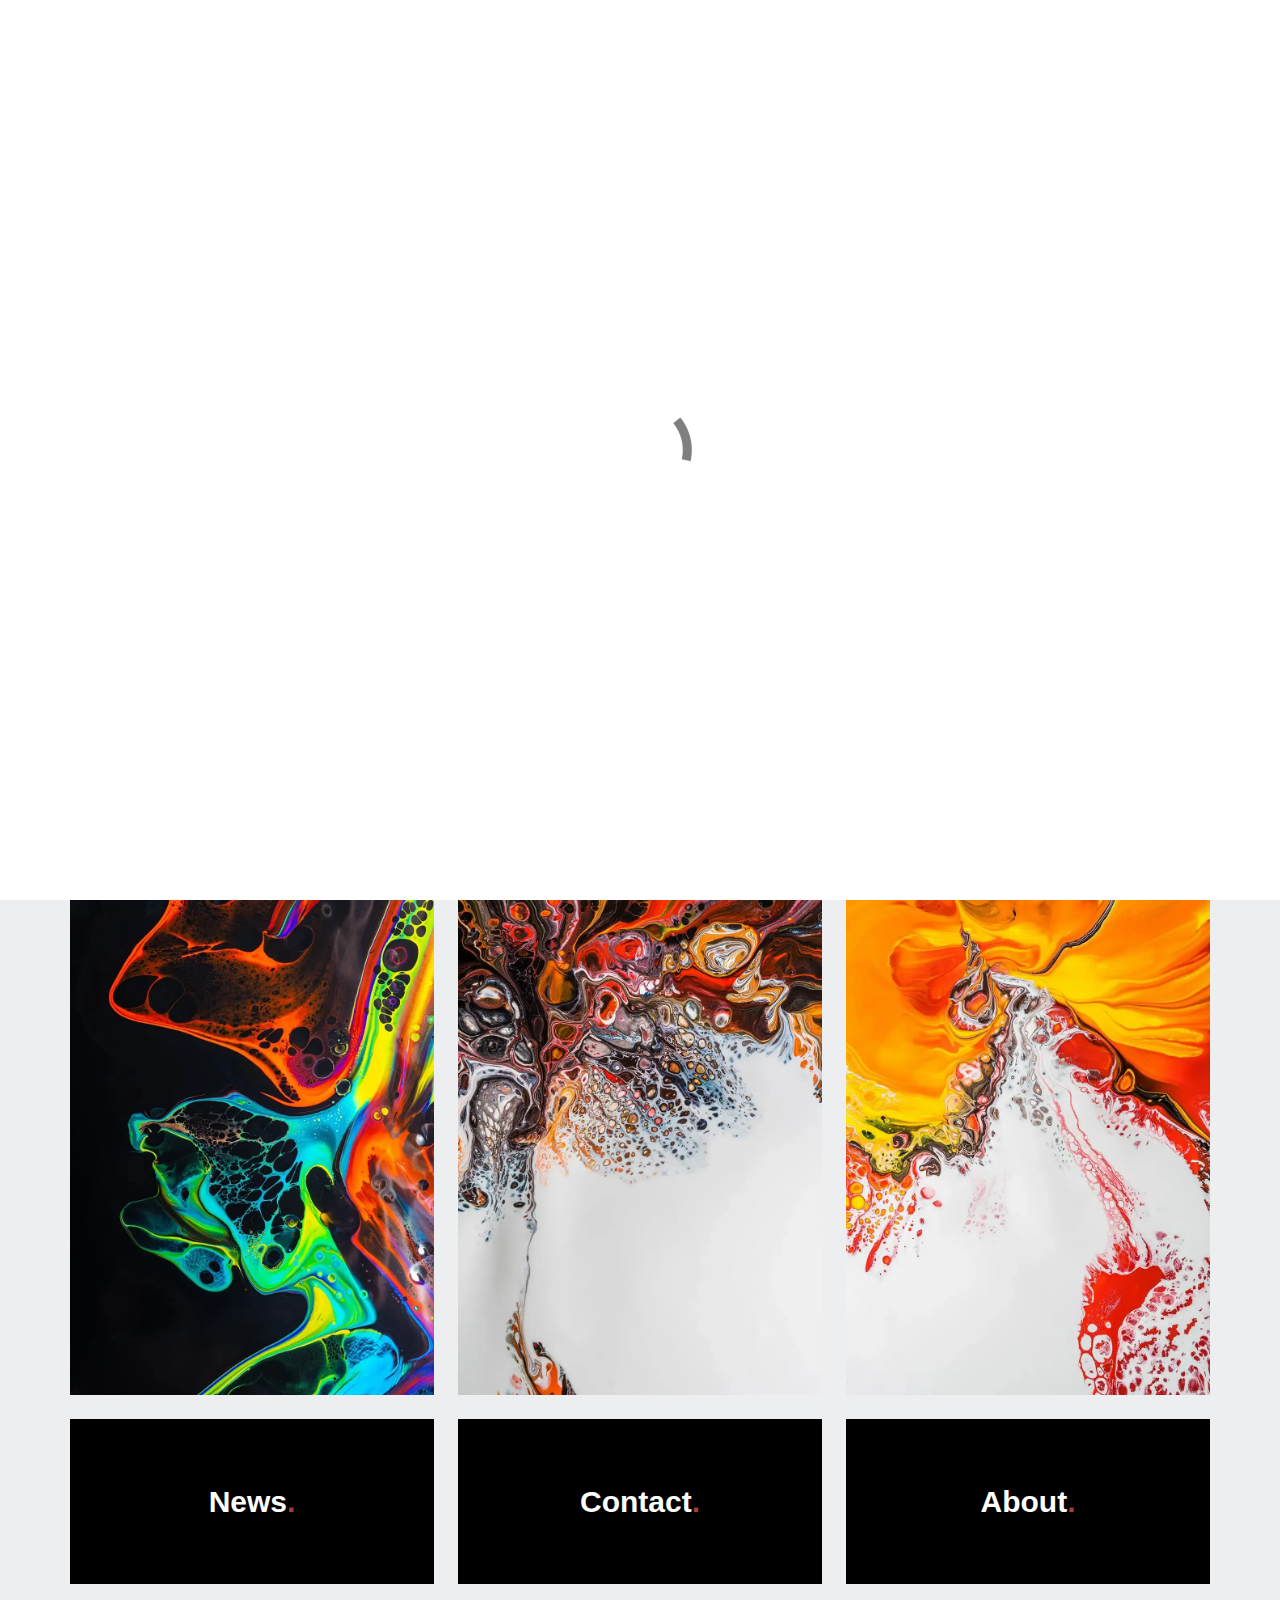
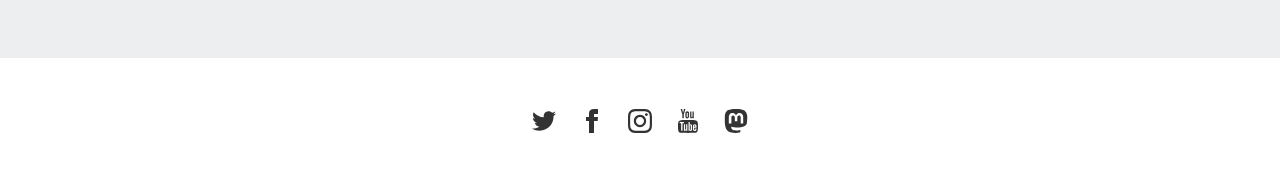
==== commit 224f441c: "upate" ====
--- a/docs/index.html
+++ b/docs/index.html
@@ -1 +1 @@
-<!doctype html><html><head>  <meta charset="utf-8">  <meta name="keywords" content="">  <meta name="description" content="">  <meta name="viewport" content="width=device-width, initial-scale=1.0, viewport-fit=cover"><meta name="robots" content="index, follow">  <link rel="shortcut icon" type="image/png" href="favicon.png">  <link rel="stylesheet" type="text/css" href="./all.css?3860">  <title>Lindsay</title>  <!-- Analytics --> <!-- Analytics END -->  </head><body><!-- Preloader --><div id="page-loading-blocs-notifaction" class="page-preloader"></div><!-- Preloader END --><!-- Main container --><div class="page-container">  <header><!-- navigation --><div class="bloc bgc-3022 l-bloc" id="navigation"><div class="container bloc-sm bloc-no-padding-lg"><div class="row"><div class="col"><nav class="navbar navbar-light row" role="navigation"><div class="container-fluid "><a class="navbar-brand ltc-6455 logo-text primary-full-stop" href="./">Lindsay Boyle</a><button id="nav-toggle" type="button" class="ui-navbar-toggler navbar-toggler border-0 p-0 ms-auto" aria-expanded="false" aria-label="Toggle navigation" data-bs-toggle="collapse" data-bs-target=".navbar-36760"><span class="navbar-toggler-icon"><svg height="32" viewBox="0 0 32 32" width="32"><path class="svg-menu-icon menu-icon-two-bars menu-icon-stroke" d="m2 10h28m-28 12h28" data-custom-classes=" menu-icon-stroke" auto-style-class="menu-icon-stroke"></path></svg></span></button><div class="collapse navbar-collapse navbar-36760  fullscreen-nav"><ul class="site-navigation nav navbar-nav ms-auto"><li class="nav-item"><a href="./" class="nav-link">Lindsay</a></li><li class="nav-item"><a href="./news/" class="nav-link">News</a></li><li class="nav-item"><a href="./about/" class="nav-link">About</a></li><li class="nav-item"><a href="./contact/" class="nav-link">Contact</a></li></ul></div></div></nav></div></div></div></div><!-- navigation END --></header><main><!-- gallery --><div class="bloc bgc-5489 l-bloc none " id="gallery"><div class="container bloc-md"><div class="row"><div class="text-center text-md-start col-lg-12 text-sm-start"><div class="blocs-grid-container mb-4 gallery-grid"><div class="new-hover grid-card"><h4 class="tc-4088 ps-3 pe-3 pt-3 grid-card-title">Themis</h4><p class="ps-3 pe-3 grid-card-info">Abstract background with multicolored paints</p><a href="./project/"><picture><source type="image/webp" srcset="img/lazyload-ph.png" data-srcset="img/artwork-1.webp"><img src="img/lazyload-ph.png" data-src="img/artwork-1.jpg" class="img-fluid mx-auto new-hover lazyload" alt="placeholder image" width="364" height="546"></picture></a><p class="text-overlay">Text example</p></div><div class="grid-card"><h4 class="tc-4088 ps-3 pe-3 pt-3 grid-card-title">Oceanus</h4><p class="ps-3 pe-3 text-w-lg" data-bs-placement="left" data-bs-toggle="tooltip" title="This is a tooltip">Abstract background with multicolored paints<br></p><a href="./project/"><picture><source type="image/webp" srcset="img/lazyload-ph.png" data-srcset="img/artwork-2.webp"><img src="img/lazyload-ph.png" data-src="img/artwork-2.jpg" class="img-fluid mx-auto d-block lazyload" alt="placeholder image" width="364" height="546"></picture></a></div><div class="grid-card"><h4 class="tc-4088 ps-3 pe-3 pt-3 mt-lg-0 grid-card-title">Coeus</h4><p class="ps-3 pe-3 grid-card-info">Abstract background with multicolored paints<br></p><a href="./project/"><picture><source type="image/webp" srcset="img/lazyload-ph.png" data-srcset="img/artwork-3.webp"><img src="img/lazyload-ph.png" data-src="img/artwork-3.jpg" class="img-fluid mx-auto d-block lazyload" alt="placeholder image" width="364" height="546"></picture></a></div><div class="grid-card"><a href="./project/"><picture><source type="image/webp" srcset="img/lazyload-ph.png" data-srcset="img/artwork-5.webp"><img src="img/lazyload-ph.png" data-src="img/artwork-5.jpg" class="img-fluid mx-auto d-block lazyload" alt="placeholder image" width="364" height="546"></picture></a><h4 class="tc-4088 ps-3 pe-3 pt-3 grid-card-title">Crius</h4><p class="ps-3 pe-3 grid-card-info">Abstract background with multicolored paints<br></p></div><div class="grid-card"><a href="./project/"><picture><source type="image/webp" srcset="img/lazyload-ph.png" data-srcset="img/artwork-6.webp"><img src="img/lazyload-ph.png" data-src="img/artwork-6.jpg" class="img-fluid mx-auto d-block lazyload" alt="placeholder image" width="364" height="546"></picture></a><h4 class="tc-4088 ps-3 pe-3 pt-3 grid-card-title">Themis</h4><p class="ps-3 pe-3 grid-card-info">Abstract background with multicolored paints<br></p></div><div class="grid-card"><a href="./project/"><picture><source type="image/webp" srcset="img/lazyload-ph.png" data-srcset="img/artwork-4.webp"><img src="img/lazyload-ph.png" data-src="img/artwork-4.jpg" class="img-fluid mx-auto d-block lazyload" alt="placeholder image" width="364" height="546"></picture></a><h4 class="tc-4088 ps-3 pe-3 pt-3 grid-card-title">Iapetus</h4><p class="ps-3 pe-3 grid-card-info">Abstract background with multicolored paints<br></p></div><div class="grid-card"><a href="./project/"><picture><source type="image/webp" srcset="img/lazyload-ph.png" data-srcset="img/artwork-2.webp"><img src="img/lazyload-ph.png" data-src="img/artwork-2.jpg" class="img-fluid mx-auto d-block lazyload" alt="placeholder image" width="364" height="546"></picture></a><h4 class="tc-4088 ps-3 pe-3 pt-3 grid-card-title">Oceanus</h4><p class="ps-3 pe-3 grid-card-info">Abstract background with multicolored paints<br></p></div><div class="grid-card"><a href="./project/"><picture><source type="image/webp" srcset="img/lazyload-ph.png" data-srcset="img/artwork-3.webp"><img src="img/lazyload-ph.png" data-src="img/artwork-3.jpg" class="img-fluid mx-auto d-block lazyload" alt="placeholder image" width="364" height="546"></picture></a><h4 class="tc-4088 ps-3 pe-3 pt-3 grid-card-title">Coeus</h4><p class="ps-3 pe-3 grid-card-info">Abstract background with multicolored paints<br></p></div><div class="grid-card"><a href="./project/"><picture><source type="image/webp" srcset="img/lazyload-ph.png" data-srcset="img/artwork-1.webp"><img src="img/lazyload-ph.png" data-src="img/artwork-1.jpg" class="img-fluid mx-auto d-block lazyload" alt="placeholder image" width="364" height="546"></picture></a><h4 class="tc-4088 ps-3 pe-3 pt-3 grid-card-title">Themis</h4><p class="ps-3 pe-3 grid-card-info">Abstract background with multicolored paints<br></p></div></div></div><div class="col-lg-4 col-md-4 mb-4"><a href="./news/" class="a-btn a-block primary-full-stop box-links">News</a></div><div class="col-lg-4 d-flex col-md-4 mb-4"><a href="./contact/" class="a-btn a-block primary-full-stop box-links">Contact</a></div><div class="col-lg-4 col-md-4"><a href="./about/" class="a-btn a-block primary-full-stop box-links">About</a></div></div></div></div><!-- gallery END --></main><!-- ScrollToTop Button --><button aria-label="Scroll to top button" class="bloc-button btn btn-d scrollToTop" onclick="scrollToTarget('1',this)"><svg xmlns="http://www.w3.org/2000/svg" width="22" height="22" viewBox="0 0 32 32"><path class="scroll-to-top-btn-icon" d="M30,22.656l-14-13-14,13"/></svg></button><!-- ScrollToTop Button END--><footer><!-- footer --><div class="bloc l-bloc" id="footer"><div class="container bloc-md-lg bloc-md-md bloc-md"><div class="row"><div class="col text-center text-md-start"><div><div class="social-link-bric text-center"><a href="https://twitter.com/blocsapp" class="twitter-link" target="_blank"><svg xmlns="http://www.w3.org/2000/svg" width="24" height="24" fill="var(--swatch-var-4088)" viewBox="0 0 24 24" style="margin-left: 12px; margin-right: 12px;"><path d="M24 4.557c-.883.392-1.832.656-2.828.775 1.017-.609 1.798-1.574 2.165-2.724-.951.564-2.005.974-3.127 1.195-.897-.957-2.178-1.555-3.594-1.555-3.179 0-5.515 2.966-4.797 6.045-4.091-.205-7.719-2.165-10.148-5.144-1.29 2.213-.669 5.108 1.523 6.574-.806-.026-1.566-.247-2.229-.616-.054 2.281 1.581 4.415 3.949 4.89-.693.188-1.452.232-2.224.084.626 1.956 2.444 3.379 4.6 3.419-2.07 1.623-4.678 2.348-7.29 2.04 2.179 1.397 4.768 2.212 7.548 2.212 9.142 0 14.307-7.721 13.995-14.646.962-.695 1.797-1.562 2.457-2.549z"></path></svg></a><a href="https://www.facebook.com/cazoobi" class="facebook-link" target="_blank"><svg xmlns="http://www.w3.org/2000/svg" width="24" height="24" fill="var(--swatch-var-4088)" viewBox="0 0 24 24" style="margin-left: 12px; margin-right: 12px;"><path d="M9 8h-3v4h3v12h5v-12h3.642l.358-4h-4v-1.667c0-.955.192-1.333 1.115-1.333h2.885v-5h-3.808c-3.596 0-5.192 1.583-5.192 4.615v3.385z"></path></svg></a><a href="https://www.instagram.com/cazoobi" class="instagram-link" target="_blank"><svg xmlns="http://www.w3.org/2000/svg" width="24" height="24" fill="var(--swatch-var-4088)" viewBox="0 0 24 24" style="margin-left: 12px; margin-right: 12px;"><path d="M12 2.163c3.204 0 3.584.012 4.85.07 3.252.148 4.771 1.691 4.919 4.919.058 1.265.069 1.645.069 4.849 0 3.205-.012 3.584-.069 4.849-.149 3.225-1.664 4.771-4.919 4.919-1.266.058-1.644.07-4.85.07-3.204 0-3.584-.012-4.849-.07-3.26-.149-4.771-1.699-4.919-4.92-.058-1.265-.07-1.644-.07-4.849 0-3.204.013-3.583.07-4.849.149-3.227 1.664-4.771 4.919-4.919 1.266-.057 1.645-.069 4.849-.069zm0-2.163c-3.259 0-3.667.014-4.947.072-4.358.2-6.78 2.618-6.98 6.98-.059 1.281-.073 1.689-.073 4.948 0 3.259.014 3.668.072 4.948.2 4.358 2.618 6.78 6.98 6.98 1.281.058 1.689.072 4.948.072 3.259 0 3.668-.014 4.948-.072 4.354-.2 6.782-2.618 6.979-6.98.059-1.28.073-1.689.073-4.948 0-3.259-.014-3.667-.072-4.947-.196-4.354-2.617-6.78-6.979-6.98-1.281-.059-1.69-.073-4.949-.073zm0 5.838c-3.403 0-6.162 2.759-6.162 6.162s2.759 6.163 6.162 6.163 6.162-2.759 6.162-6.163c0-3.403-2.759-6.162-6.162-6.162zm0 10.162c-2.209 0-4-1.79-4-4 0-2.209 1.791-4 4-4s4 1.791 4 4c0 2.21-1.791 4-4 4zm6.406-11.845c-.796 0-1.441.645-1.441 1.44s.645 1.44 1.441 1.44c.795 0 1.439-.645 1.439-1.44s-.644-1.44-1.439-1.44z"></path></svg></a><a href="https://www.youtube.com/@blocswebsitebuilder" data-youtube-link-type="user" class="youtube-link" target="_blank"><svg xmlns="http://www.w3.org/2000/svg" width="24" height="24" fill="var(--swatch-var-4088)" viewBox="0 0 24 24" style="margin-left: 12px; margin-right: 12px;"><path d="M4.652 0h1.44l.988 3.702.916-3.702h1.454l-1.665 5.505v3.757h-1.431v-3.757l-1.702-5.505zm6.594 2.373c-1.119 0-1.861.74-1.861 1.835v3.349c0 1.204.629 1.831 1.861 1.831 1.022 0 1.826-.683 1.826-1.831v-3.349c0-1.069-.797-1.835-1.826-1.835zm.531 5.127c0 .372-.19.646-.532.646-.351 0-.554-.287-.554-.646v-3.179c0-.374.172-.651.529-.651.39 0 .557.269.557.651v3.179zm4.729-5.07v5.186c-.155.194-.5.512-.747.512-.271 0-.338-.186-.338-.46v-5.238h-1.27v5.71c0 .675.206 1.22.887 1.22.384 0 .918-.2 1.468-.853v.754h1.27v-6.831h-1.27zm2.203 13.858c-.448 0-.541.315-.541.763v.659h1.069v-.66c.001-.44-.092-.762-.528-.762zm-4.703.04c-.084.043-.167.109-.25.198v4.055c.099.106.194.182.287.229.197.1.485.107.619-.067.07-.092.105-.241.105-.449v-3.359c0-.22-.043-.386-.129-.5-.147-.193-.42-.214-.632-.107zm4.827-5.195c-2.604-.177-11.066-.177-13.666 0-2.814.192-3.146 1.892-3.167 6.367.021 4.467.35 6.175 3.167 6.367 2.6.177 11.062.177 13.666 0 2.814-.192 3.146-1.893 3.167-6.367-.021-4.467-.35-6.175-3.167-6.367zm-12.324 10.686h-1.363v-7.54h-1.41v-1.28h4.182v1.28h-1.41v7.54zm4.846 0h-1.21v-.718c-.223.265-.455.467-.696.605-.652.374-1.547.365-1.547-.955v-5.438h1.209v4.988c0 .262.063.438.322.438.236 0 .564-.303.711-.487v-4.939h1.21v6.506zm4.657-1.348c0 .805-.301 1.431-1.106 1.431-.443 0-.812-.162-1.149-.583v.5h-1.221v-8.82h1.221v2.84c.273-.333.644-.608 1.076-.608.886 0 1.18.749 1.18 1.631v3.609zm4.471-1.752h-2.314v1.228c0 .488.042.91.528.91.511 0 .541-.344.541-.91v-.452h1.245v.489c0 1.253-.538 2.013-1.813 2.013-1.155 0-1.746-.842-1.746-2.013v-2.921c0-1.129.746-1.914 1.837-1.914 1.161 0 1.721.738 1.721 1.914v1.656z"></path></svg></a><a href="cazoobi" class="mastodon-link" target="_blank"><svg xmlns="http://www.w3.org/2000/svg" width="24" height="24" fill="var(--swatch-var-4088)" viewBox="0 0 24 24" style="margin-left: 12px; margin-right: 12px;"><path d="m16.8 18.3c3-.4 5.7-2.2 6-3.9.5-2.7.5-6.5.5-6.5 0-5.2-3.4-6.7-3.4-6.7-1.8-.8-4.8-1.2-7.9-1.2-3.1 0-6.1.4-7.8 1.1 0 0-3.4 1.5-3.4 6.7v1 3.1c.1 5.1.9 10.1 5.7 11.4 2.2.6 4.1.7 5.6.6 2.7-.2 4.3-1 4.3-1l-.1-2s-2 .6-4.2.5-4.5-.2-4.8-2.9c0-.2-.1-.5 0-.7 0 0 2.1.5 4.8.6 1.6.3 3.1.1 4.7-.1zm2.4-3.7h-2.5v-6.1c0-1.3-.5-1.9-1.6-1.9-1.2 0-1.8.8-1.8 2.3v3.3h-2.5v-3.4c0-1.5-.6-2.3-1.8-2.3-1.1 0-1.6.7-1.6 1.9v6.1h-2.6v-6.2c0-1.3.3-2.3 1-3.1s1.6-1.1 2.7-1.1c1.3 0 2.3.5 2.9 1.5l.6 1 .6-1c.6-1 1.6-1.5 2.9-1.5 1.1 0 2 .4 2.7 1.1.7.8 1 1.8 1 3.1z"></path></svg></a></div></div></div></div></div></div><!-- footer END --></footer></div><!-- Main container END -->  <!-- Additional JS --><script src="./js/all.js?1061"></script><!-- Additional JS END --><style>.new-hover {  position: relative;  display: inline-block;}.new-hover:hover::after {  content: "";  position: absolute;  top: 0;  left: 0;  width: 100%;  height: 100%;  background-color: rgba(255, 102, 102, 0.5); /* Coral color with opacity */  z-index: 1;}.text-overlay {  position: absolute;  top: 50%;  left: 50%;  transform: translate(-50%, -50%);  text-align: center;  color: white; /* Change the color of the text */  font-size: 18px; /* Adjust the font size */  font-weight: bold; /* Adjust the font weight */  visibility: hidden; /* Hide the text by default */  z-index: 2;}.new-hover:hover .text-overlay {  visibility: visible; /* Show the text when hovering over the image */}</style></body></html>+<!doctype html><html><head>  <meta charset="utf-8">  <meta name="keywords" content="">  <meta name="description" content="">  <meta name="viewport" content="width=device-width, initial-scale=1.0, viewport-fit=cover"><meta name="robots" content="index, follow">  <link rel="shortcut icon" type="image/png" href="favicon.png">  <link rel="stylesheet" type="text/css" href="./all.css?1227">  <title>Lindsay</title>  <!-- Analytics --> <!-- Analytics END -->  </head><body><!-- Preloader --><div id="page-loading-blocs-notifaction" class="page-preloader"></div><!-- Preloader END --><!-- Main container --><div class="page-container">  <header><!-- navigation --><div class="bloc bgc-3022 l-bloc" id="navigation"><div class="container bloc-sm bloc-no-padding-lg"><div class="row"><div class="col"><nav class="navbar navbar-light row" role="navigation"><div class="container-fluid "><a class="navbar-brand ltc-6455 logo-text primary-full-stop" href="./">Lindsay Boyle</a><button id="nav-toggle" type="button" class="ui-navbar-toggler navbar-toggler border-0 p-0 ms-auto" aria-expanded="false" aria-label="Toggle navigation" data-bs-toggle="collapse" data-bs-target=".navbar-36760"><span class="navbar-toggler-icon"><svg height="32" viewBox="0 0 32 32" width="32"><path class="svg-menu-icon menu-icon-two-bars menu-icon-stroke" d="m2 10h28m-28 12h28" data-custom-classes=" menu-icon-stroke" auto-style-class="menu-icon-stroke"></path></svg></span></button><div class="collapse navbar-collapse navbar-36760  fullscreen-nav"><ul class="site-navigation nav navbar-nav ms-auto"><li class="nav-item"><a href="./" class="nav-link">Lindsay</a></li><li class="nav-item"><a href="./news/" class="nav-link">News</a></li><li class="nav-item"><a href="./about/" class="nav-link">About</a></li><li class="nav-item"><a href="./contact/" class="nav-link">Contact</a></li></ul></div></div></nav></div></div></div></div><!-- navigation END --></header><main><!-- gallery --><div class="bloc bgc-5489 l-bloc none" id="gallery"><div class="container bloc-md"><div class="row"><div class="text-center text-md-start col-lg-12 text-sm-start"><div class="blocs-grid-container mb-4 gallery-grid"><div class="new-hover grid-card"><h4 class="tc-4088 ps-3 pe-3 pt-3 grid-card-title">My Name is Lindsay</h4><p class="ps-3 pe-3 grid-card-info">I have an awesome Boyfriend</p><a href="./project/"><picture><source type="image/webp" srcset="img/lazyload-ph.png" data-srcset="img/artwork-1.webp"><img src="img/lazyload-ph.png" data-src="img/artwork-1.jpg" class="img-fluid mx-auto new-hover lazyload" alt="placeholder image" width="364" height="546"></picture></a><p class="text-overlay ">He made this for me</p></div><div class="new-hover grid-card"><h4 class="tc-4088 ps-3 pe-3 pt-3 grid-card-title">Themis</h4><p class="ps-3 pe-3 grid-card-info">Abstract background with multicolored paints</p><a href="./project/"><picture><source type="image/webp" srcset="img/lazyload-ph.png" data-srcset="img/artwork-2.webp"><img src="img/lazyload-ph.png" data-src="img/artwork-2.jpg" class="img-fluid mx-auto new-hover lazyload" alt="placeholder image" width="364" height="546"></picture></a><p class="text-overlay">Text example</p></div><div class="new-hover grid-card"><h4 class="tc-4088 ps-3 pe-3 pt-3 grid-card-title">Themis</h4><p class="ps-3 pe-3 grid-card-info">Abstract background with multicolored paints</p><a href="./project/"><picture><source type="image/webp" srcset="img/lazyload-ph.png" data-srcset="img/artwork-3.webp"><img src="img/lazyload-ph.png" data-src="img/artwork-3.jpg" class="img-fluid mx-auto new-hover lazyload" alt="placeholder image" width="364" height="546"></picture></a><p class="text-overlay">Text example</p></div><div class="new-hover grid-card"><h4 class="tc-4088 ps-3 pe-3 pt-3 grid-card-title">Themis</h4><p class="ps-3 pe-3 grid-card-info">Abstract background with multicolored paints</p><a href="./project/"><picture><source type="image/webp" srcset="img/lazyload-ph.png" data-srcset="img/artwork-6.webp"><img src="img/lazyload-ph.png" data-src="img/artwork-6.jpg" class="img-fluid mx-auto new-hover lazyload" alt="placeholder image" width="364" height="546"></picture></a><p class="text-overlay">Text example</p></div><div class="new-hover grid-card"><h4 class="tc-4088 ps-3 pe-3 pt-3 grid-card-title">Themis</h4><p class="ps-3 pe-3 grid-card-info">Abstract background with multicolored paints</p><a href="./project/"><picture><source type="image/webp" srcset="img/lazyload-ph.png" data-srcset="img/artwork-4.webp"><img src="img/lazyload-ph.png" data-src="img/artwork-4.jpg" class="img-fluid mx-auto new-hover lazyload" alt="placeholder image" width="364" height="546"></picture></a><p class="text-overlay">Text example</p></div><div class="new-hover grid-card"><h4 class="tc-4088 ps-3 pe-3 pt-3 grid-card-title">Themis</h4><p class="ps-3 pe-3 grid-card-info">Abstract background with multicolored paints</p><a href="./project/"><picture><source type="image/webp" srcset="img/lazyload-ph.png" data-srcset="img/artwork-5.webp"><img src="img/lazyload-ph.png" data-src="img/artwork-5.jpg" class="img-fluid mx-auto new-hover lazyload" alt="placeholder image" width="364" height="546"></picture></a><p class="text-overlay">Text example</p></div></div></div><div class="col-lg-4 col-md-4 mb-4"><a href="./news/" class="a-btn a-block primary-full-stop box-links">News</a></div><div class="col-lg-4 d-flex col-md-4 mb-4"><a href="./contact/" class="a-btn a-block primary-full-stop box-links">Contact</a></div><div class="col-lg-4 col-md-4"><a href="./about/" class="a-btn a-block primary-full-stop box-links">About</a></div></div></div></div><!-- gallery END --></main><!-- ScrollToTop Button --><button aria-label="Scroll to top button" class="bloc-button btn btn-d scrollToTop" onclick="scrollToTarget('1',this)"><svg xmlns="http://www.w3.org/2000/svg" width="22" height="22" viewBox="0 0 32 32"><path class="scroll-to-top-btn-icon" d="M30,22.656l-14-13-14,13"/></svg></button><!-- ScrollToTop Button END--><footer><!-- footer --><div class="bloc l-bloc" id="footer"><div class="container bloc-md-lg bloc-md-md bloc-md"><div class="row"><div class="col text-center text-md-start"><div><div class="social-link-bric text-center"><a href="https://twitter.com/blocsapp" class="twitter-link" target="_blank"><svg xmlns="http://www.w3.org/2000/svg" width="24" height="24" fill="var(--swatch-var-4088)" viewBox="0 0 24 24" style="margin-left: 12px; margin-right: 12px;"><path d="M24 4.557c-.883.392-1.832.656-2.828.775 1.017-.609 1.798-1.574 2.165-2.724-.951.564-2.005.974-3.127 1.195-.897-.957-2.178-1.555-3.594-1.555-3.179 0-5.515 2.966-4.797 6.045-4.091-.205-7.719-2.165-10.148-5.144-1.29 2.213-.669 5.108 1.523 6.574-.806-.026-1.566-.247-2.229-.616-.054 2.281 1.581 4.415 3.949 4.89-.693.188-1.452.232-2.224.084.626 1.956 2.444 3.379 4.6 3.419-2.07 1.623-4.678 2.348-7.29 2.04 2.179 1.397 4.768 2.212 7.548 2.212 9.142 0 14.307-7.721 13.995-14.646.962-.695 1.797-1.562 2.457-2.549z"></path></svg></a><a href="https://www.facebook.com/cazoobi" class="facebook-link" target="_blank"><svg xmlns="http://www.w3.org/2000/svg" width="24" height="24" fill="var(--swatch-var-4088)" viewBox="0 0 24 24" style="margin-left: 12px; margin-right: 12px;"><path d="M9 8h-3v4h3v12h5v-12h3.642l.358-4h-4v-1.667c0-.955.192-1.333 1.115-1.333h2.885v-5h-3.808c-3.596 0-5.192 1.583-5.192 4.615v3.385z"></path></svg></a><a href="https://www.instagram.com/cazoobi" class="instagram-link" target="_blank"><svg xmlns="http://www.w3.org/2000/svg" width="24" height="24" fill="var(--swatch-var-4088)" viewBox="0 0 24 24" style="margin-left: 12px; margin-right: 12px;"><path d="M12 2.163c3.204 0 3.584.012 4.85.07 3.252.148 4.771 1.691 4.919 4.919.058 1.265.069 1.645.069 4.849 0 3.205-.012 3.584-.069 4.849-.149 3.225-1.664 4.771-4.919 4.919-1.266.058-1.644.07-4.85.07-3.204 0-3.584-.012-4.849-.07-3.26-.149-4.771-1.699-4.919-4.92-.058-1.265-.07-1.644-.07-4.849 0-3.204.013-3.583.07-4.849.149-3.227 1.664-4.771 4.919-4.919 1.266-.057 1.645-.069 4.849-.069zm0-2.163c-3.259 0-3.667.014-4.947.072-4.358.2-6.78 2.618-6.98 6.98-.059 1.281-.073 1.689-.073 4.948 0 3.259.014 3.668.072 4.948.2 4.358 2.618 6.78 6.98 6.98 1.281.058 1.689.072 4.948.072 3.259 0 3.668-.014 4.948-.072 4.354-.2 6.782-2.618 6.979-6.98.059-1.28.073-1.689.073-4.948 0-3.259-.014-3.667-.072-4.947-.196-4.354-2.617-6.78-6.979-6.98-1.281-.059-1.69-.073-4.949-.073zm0 5.838c-3.403 0-6.162 2.759-6.162 6.162s2.759 6.163 6.162 6.163 6.162-2.759 6.162-6.163c0-3.403-2.759-6.162-6.162-6.162zm0 10.162c-2.209 0-4-1.79-4-4 0-2.209 1.791-4 4-4s4 1.791 4 4c0 2.21-1.791 4-4 4zm6.406-11.845c-.796 0-1.441.645-1.441 1.44s.645 1.44 1.441 1.44c.795 0 1.439-.645 1.439-1.44s-.644-1.44-1.439-1.44z"></path></svg></a><a href="https://www.youtube.com/@blocswebsitebuilder" data-youtube-link-type="user" class="youtube-link" target="_blank"><svg xmlns="http://www.w3.org/2000/svg" width="24" height="24" fill="var(--swatch-var-4088)" viewBox="0 0 24 24" style="margin-left: 12px; margin-right: 12px;"><path d="M4.652 0h1.44l.988 3.702.916-3.702h1.454l-1.665 5.505v3.757h-1.431v-3.757l-1.702-5.505zm6.594 2.373c-1.119 0-1.861.74-1.861 1.835v3.349c0 1.204.629 1.831 1.861 1.831 1.022 0 1.826-.683 1.826-1.831v-3.349c0-1.069-.797-1.835-1.826-1.835zm.531 5.127c0 .372-.19.646-.532.646-.351 0-.554-.287-.554-.646v-3.179c0-.374.172-.651.529-.651.39 0 .557.269.557.651v3.179zm4.729-5.07v5.186c-.155.194-.5.512-.747.512-.271 0-.338-.186-.338-.46v-5.238h-1.27v5.71c0 .675.206 1.22.887 1.22.384 0 .918-.2 1.468-.853v.754h1.27v-6.831h-1.27zm2.203 13.858c-.448 0-.541.315-.541.763v.659h1.069v-.66c.001-.44-.092-.762-.528-.762zm-4.703.04c-.084.043-.167.109-.25.198v4.055c.099.106.194.182.287.229.197.1.485.107.619-.067.07-.092.105-.241.105-.449v-3.359c0-.22-.043-.386-.129-.5-.147-.193-.42-.214-.632-.107zm4.827-5.195c-2.604-.177-11.066-.177-13.666 0-2.814.192-3.146 1.892-3.167 6.367.021 4.467.35 6.175 3.167 6.367 2.6.177 11.062.177 13.666 0 2.814-.192 3.146-1.893 3.167-6.367-.021-4.467-.35-6.175-3.167-6.367zm-12.324 10.686h-1.363v-7.54h-1.41v-1.28h4.182v1.28h-1.41v7.54zm4.846 0h-1.21v-.718c-.223.265-.455.467-.696.605-.652.374-1.547.365-1.547-.955v-5.438h1.209v4.988c0 .262.063.438.322.438.236 0 .564-.303.711-.487v-4.939h1.21v6.506zm4.657-1.348c0 .805-.301 1.431-1.106 1.431-.443 0-.812-.162-1.149-.583v.5h-1.221v-8.82h1.221v2.84c.273-.333.644-.608 1.076-.608.886 0 1.18.749 1.18 1.631v3.609zm4.471-1.752h-2.314v1.228c0 .488.042.91.528.91.511 0 .541-.344.541-.91v-.452h1.245v.489c0 1.253-.538 2.013-1.813 2.013-1.155 0-1.746-.842-1.746-2.013v-2.921c0-1.129.746-1.914 1.837-1.914 1.161 0 1.721.738 1.721 1.914v1.656z"></path></svg></a><a href="cazoobi" class="mastodon-link" target="_blank"><svg xmlns="http://www.w3.org/2000/svg" width="24" height="24" fill="var(--swatch-var-4088)" viewBox="0 0 24 24" style="margin-left: 12px; margin-right: 12px;"><path d="m16.8 18.3c3-.4 5.7-2.2 6-3.9.5-2.7.5-6.5.5-6.5 0-5.2-3.4-6.7-3.4-6.7-1.8-.8-4.8-1.2-7.9-1.2-3.1 0-6.1.4-7.8 1.1 0 0-3.4 1.5-3.4 6.7v1 3.1c.1 5.1.9 10.1 5.7 11.4 2.2.6 4.1.7 5.6.6 2.7-.2 4.3-1 4.3-1l-.1-2s-2 .6-4.2.5-4.5-.2-4.8-2.9c0-.2-.1-.5 0-.7 0 0 2.1.5 4.8.6 1.6.3 3.1.1 4.7-.1zm2.4-3.7h-2.5v-6.1c0-1.3-.5-1.9-1.6-1.9-1.2 0-1.8.8-1.8 2.3v3.3h-2.5v-3.4c0-1.5-.6-2.3-1.8-2.3-1.1 0-1.6.7-1.6 1.9v6.1h-2.6v-6.2c0-1.3.3-2.3 1-3.1s1.6-1.1 2.7-1.1c1.3 0 2.3.5 2.9 1.5l.6 1 .6-1c.6-1 1.6-1.5 2.9-1.5 1.1 0 2 .4 2.7 1.1.7.8 1 1.8 1 3.1z"></path></svg></a></div></div></div></div></div></div><!-- footer END --></footer></div><!-- Main container END -->  <!-- Additional JS --><script src="./js/all.js?7823"></script><!-- Additional JS END --><style>.new-hover {  position: relative;  display: inline-block;}.new-hover:hover::after {  content: "";  position: absolute;  top: 0;  left: 0;  width: 100%;  height: 100%;  background-color: rgba(255, 102, 102, 0.5); /* Coral color with opacity */  z-index: 1;}.text-overlay {  position: absolute;  top: 50%;  left: 50%;  transform: translate(-50%, -50%);  text-align: center;  color: white; /* Change the color of the text */  font-size: 18px; /* Adjust the font size */  font-weight: bold; /* Adjust the font weight */  visibility: hidden; /* Hide the text by default */  z-index: 2;}.new-hover:hover .text-overlay {  visibility: visible; /* Show the text when hovering over the image */}</style></body></html>--- a/docs/all.css
+++ b/docs/all.css
@@ -7,7 +7,7 @@
 	Lindsay Boyle
 	Built with Blocs
 -----------------------------------------------------------------------------------*/
-body{margin:0;padding:0;  background:#FFFFFF;  overflow-x:hidden;  -webkit-font-smoothing: antialiased;  -moz-osx-font-smoothing: grayscale;}.page-container{overflow: hidden;} a,button{transition: background .3s ease-in-out;outline: none!important;} a:hover{text-decoration: none; cursor:pointer;}.scroll-fx-lock-init{position:fixed!important;top: 0;bottom: 0;left: :0;right: 0;z-index:99999;} .blocs-grid-container{display: grid!important;grid-template-columns: 1fr 1fr;grid-template-rows: auto auto;column-gap: 1.5rem;row-gap: 1.5rem;} nav .dropdown-menu .nav-link{color:rgba(0,0,0,0.6)!important;} [data-bs-theme="dark"] nav .dropdown-menu .nav-link{color:var(--bs-dropdown-link-color)!important;} .page-preloader{position: fixed;top: 0;bottom: 0;width: 100%;z-index:100000;background:#FFFFFF url("img/pageload-spinner.gif") no-repeat center center;animation-name: preloader-fade;animation-delay: 2s;animation-duration: 0.5s;animation-fill-mode: both;}.preloader-complete{animation-delay:0.1s;}@keyframes preloader-fade {0% {opacity: 1;visibility: visible;}100% {opacity: 0;visibility: hidden;}}.bloc{width:100%;clear:both;background: 50% 50% no-repeat;padding:0 20px;-webkit-background-size: cover;-moz-background-size: cover;-o-background-size: cover;background-size: cover;position:relative;display:flex;}.bloc .container{padding-left:0;padding-right:0;position:relative;}.bloc-md{padding:50px 20px;}.bloc-sm{padding:20px;}.d-bloc .card,.l-bloc{color:rgba(0,0,0,.5);}.d-bloc .card button:hover,.l-bloc button:hover{color:rgba(0,0,0,.7);}.l-bloc .icon-round,.l-bloc .icon-square,.l-bloc .icon-rounded,.l-bloc .icon-semi-rounded-a,.l-bloc .icon-semi-rounded-b{border-color:rgba(0,0,0,.7);}.d-bloc .card .divider-h span,.l-bloc .divider-h span{border-color:rgba(0,0,0,.1);}.d-bloc .card .a-btn,.l-bloc .a-btn,.l-bloc .navbar a,.l-bloc a .icon-sm, .l-bloc a .icon-md, .l-bloc a .icon-lg, .l-bloc a .icon-xl, .l-bloc h1 a, .l-bloc h2 a, .l-bloc h3 a, .l-bloc h4 a, .l-bloc h5 a, .l-bloc h6 a, .l-bloc p a{color:rgba(0,0,0,.6);}.d-bloc .card .a-btn:hover,.l-bloc .a-btn:hover,.l-bloc .navbar a:hover, .l-bloc a:hover .icon-sm, .l-bloc a:hover .icon-md, .l-bloc a:hover .icon-lg, .l-bloc a:hover .icon-xl, .l-bloc h1 a:hover, .l-bloc h2 a:hover, .l-bloc h3 a:hover, .l-bloc h4 a:hover, .l-bloc h5 a:hover, .l-bloc h6 a:hover, .l-bloc p a:hover{color:rgba(0,0,0,1);}.l-bloc .navbar-toggle .icon-bar{color:rgba(0,0,0,.6);}.d-bloc .card .btn-wire,.d-bloc .card .btn-wire:hover,.l-bloc .btn-wire,.l-bloc .btn-wire:hover{color:rgba(0,0,0,.7);border-color:rgba(0,0,0,.3);}.svg-menu-icon{fill: none;stroke: rgba(0,0,0,0.5);stroke-width: 2px;fill-rule: evenodd;}.navbar-dark .svg-menu-icon{stroke: rgba(255,255,255,0.5);}.menu-icon-thin-bars{stroke-width: 1px;}.menu-icon-thick-bars{stroke-width: 5px;}.menu-icon-rounded-bars{stroke-width: 3px;stroke-linecap: round;}.menu-icon-filled{fill: rgba(0,0,0,0.5);stroke-width: 0px;}.navbar-dark .menu-icon-filled{fill: rgba(255,255,255,0.5);}.navbar-toggler-icon{background: none!important;pointer-events: none;width: 33px;height: 33px;}.nav-special{overflow-y:scroll;}.nav-special .site-navigation{top:0;left:0;width:100%;position: relative!important;max-width: 100%!important;z-index: 1000;}.nav-special .nav > li{width:100%;background: none!important;border:0!important;}.nav-special.collapsing{-webkit-transition: none;transition: none;height:100%!important;background: none!important;}.nav-special .navbar-nav .dropdown-menu.show{position: relative!important;transform: none!important;float: none;width: 100%;margin-top: 0;background-color: transparent;-webkit-box-shadow: none;box-shadow: none;border: 0;}.nav-special .nav .dropdown-menu .nav-link{color:#FFF;}.blocsapp-special-menu{position: absolute;z-index:10000;}.nav-special.fullscreen-nav .caret,.nav-special.fullscreen-nav .dropdown-menu .dropdown .caret{border-width: 8px;}.nav-special .navbar-nav .show>.nav-link{color:#FFF;}.navbar-toggle{transition: all .1s linear;}.selected-nav{opacity: 0;transform: scale(0.3);transition: all .1s linear;}.close-special-menu{position: absolute;display: block;width: 25px;height:25px;top:16px;right:10px;z-index: 10000;}.nav-invert .sidebar-nav .close-special-menu{left:260px;}.close-special-menu .close-icon{display: block;width:100%;height:1px;transform: rotate(45deg);margin-top:12px;}.close-special-menu .close-icon:after{content:"";display:inherit;width:inherit;height:inherit;background: inherit;transform: rotate(90deg);}.lock-scroll{overflow:hidden;transition: background .3s linear;}.nav-special::-webkit-scrollbar{-webkit-appearance: none;width:0;height:0;}.nav-special .dropdown-menu .dropdown .caret{border-top-color: rgba(255,255,255,.8);border-right-color: transparent;border-bottom-color: transparent;border-left-color: transparent;margin: 0 0 0 5px;float: none;}.blocsapp-special-menu .site-navigation.pull-right{float:none!important;}.close-special-menu .close-icon{background:#fff;}.blocsapp-special-menu blocsnav{background: #000;}.nav-special.fullscreen-nav{width: 100%;right: 0;top: 0;bottom: 0;opacity: 0;z-index: 1000;position: fixed;transition: all .2s linear;} .nav-special.fullscreen-nav.open-up{transform: translateY(1000px);} .nav-special.fullscreen-nav.open-down{transform: translateY(-1000px);} .nav-special.fullscreen-nav.open-left{transform: translateX(-1000px);} .nav-special.fullscreen-nav.open-right{transform: translateX(1000px);} .nav-special.fullscreen-nav .nav > li a,.nav-special.fullscreen-nav .nav .dropdown-menu > li > a{color:rgba(255,255,255,.8);text-align: center;font-size: 28px;} .nav-special.fullscreen-nav .nav > li a:hover{color:#FFF;} .open.nav-special.fullscreen-nav{opacity: 1;transition: all .2s linear;}.nav-special.fullscreen-nav .site-navigation{text-align:center;margin-top:10%!important;}.nav-special.fullscreen-nav .close-special-menu{right:20px;} .open.nav-special.fullscreen-nav.open-left,  .open.nav-special.fullscreen-nav.open-right,  .open.nav-special.fullscreen-nav.open-down, .open.nav-special.fullscreen-nav.open-up{transform: translateY(0);}.dropdown-menu .dropdown-menu{border:none}@media (min-width:576px){.navbar-expand-sm .dropdown-menu .dropdown-menu{border:1px solid rgba(0,0,0,.15);position:absolute;left:100%;top:-7px}.navbar-expand-sm .dropdown-menu .submenu-left{right:100%;left:auto}}@media (min-width:768px){.navbar-expand-md .dropdown-menu .dropdown-menu{border:1px solid rgba(0,0,0,.15);border:1px solid rgba(0,0,0,.15);position:absolute;left:100%;top:-7px}.navbar-expand-md .dropdown-menu .submenu-left{right:100%;left:auto}}@media (min-width:992px){.navbar-expand-lg .dropdown-menu .dropdown-menu{border:1px solid rgba(0,0,0,.15);position:absolute;left:100%;top:-7px}.navbar-expand-lg .dropdown-menu .submenu-left{right:100%;left:auto}}.btn-d,.btn-d:hover,.btn-d:focus{color:#FFF;background:rgba(0,0,0,.3);}button{outline: none!important;}.btn-sq{border-radius: 0px;}.a-block{width:100%;text-align:left;display: inline-block;}.text-center .a-block{text-align:center;}.text-w-lg{max-width:400px;}.card-sq, .card-sq .card-header, .card-sq .card-footer{border-radius:0;}.card-rd{border-radius:30px;}.card-rd .card-header{border-radius:29px 29px 0 0;}.card-rd .card-footer{border-radius:0 0 29px 29px;}.card-columns .card {margin-bottom: 0.75rem;}@media (min-width: 576px) {.card-columns {-webkit-column-count: 3;-moz-column-count: 3;column-count: 3;-webkit-column-gap: 1.25rem;-moz-column-gap: 1.25rem;column-gap: 1.25rem;orphans: 1;widows: 1;}.card-columns .card {display: inline-block;width: 100%;}}.divider-h{min-height: 1px;background-color:rgba(0,0,0,.2);margin: 20px 0;}.divider-half{width: 50%;}.dropdown-menu .divider-h{margin:0;}.form-control{border-color:rgba(0,0,0,.1);box-shadow:none;}.scrollToTop{width:36px;height:36px;padding:5px;position:fixed;bottom:20px;right:20px;opacity:0;z-index:999;transition: all .3s ease-in-out;pointer-events:none;}.showScrollTop{opacity: 1;pointer-events:all;}.scroll-to-top-btn-icon{fill: none;stroke: #fff;stroke-width: 2px;fill-rule: evenodd;stroke-linecap:round;}h1,h2,h3,h4,h5,h6,p,label,.btn,a{font-family:"Helvetica";}.container{max-width:1140px;}.grid-card{background-color:var(--swatch-var-3022);border-style:_popUpItemAction:;}.grid-card-title{font-size:20px;font-weight:bold;}.gallery-grid{grid-template-columns:1fr 1fr 1fr;}.logo-text{font-size:20px;font-weight:bold;}.primary-full-stop::after{content:".";color:var(--swatch-var-5688)!important;}.grid-card-info{font-size:15px;}.page-heading{font-weight:bold;}.primary-divider{background-color:var(--swatch-var-5688);height:2px;}.box-links{font-size:30px;text-align:center;background-color:var(--swatch-var-6455);color:var(--swatch-var-3022)!important;text-decoration:none;font-weight:bold;border-style:_popUpItemAction:;padding:60px 60px 60px 60px;}.box-links:hover{background-color:var(--swatch-var-5688);}.scrollToTop{background-color:var(--swatch-var-6455);border-radius:0px 0px 0px 0px;}.scroll-to-top-btn-icon{stroke:var(--swatch-var-5688);}.menu-icon-stroke{stroke:var(--swatch-var-4088);fill:var(--swatch-var-4088);}.primary-btn{background-color:var(--swatch-var-6455);min-width:150px;}.primary-btn:hover{background-color:var(--swatch-var-5688)!important;}h1,h2,h3,h4,h5,h6{font-family:"Helvetica";}.hover-image{position:relative;}.overlay{position:absolute;top:0px;right:0px;bottom:0px;left:0px;background-blend-mode:normal;background:linear-gradient(0deg, var(--swatch-var-5688) 0%, #FFFFFF 100%);display:flex;justify-content:center;align-items:center;justify-items:center;justify-self:center;align-self:center;}.text-overlay{position:relative;}:root{--swatch-var-3022:rgba(255,255,255,1.00);--swatch-var-5489:rgba(237,238,240,1.00);--swatch-var-4088:rgba(51,51,51,1.00);--swatch-var-6455:rgba(0,0,0,1.00);--swatch-var-5688:rgba(255,102,102,0.63);}.bgc-3022{background-color:var(--swatch-var-3022);}.bgc-5489{background-color:var(--swatch-var-5489);}.tc-4088{color:var(--swatch-var-4088)!important;}.ltc-6455{color:var(--swatch-var-6455)!important;}.ltc-6455:hover{color:#000000!important;}@media (min-width: 576px) {  .bloc-xxl-sm{padding:200px 20px;}  .bloc-xl-sm{padding:150px 20px;}  .bloc-lg-sm{padding:100px 20px;}  .bloc-md-sm{padding:50px 20px;}  .bloc-sm-sm{padding:20px;}  .bloc-no-padding-sm{padding:0 20px;}}@media (min-width: 768px) {  .bloc-xxl-md{padding:200px 20px;}  .bloc-xl-md{padding:150px 20px;}  .bloc-lg-md{padding:100px 20px;}  .bloc-md-md{padding:50px 20px;}  .bloc-sm-md{padding:20px 20px;}  .bloc-no-padding-md{padding:0 20px;}}@media (min-width: 992px) {  .bloc-xxl-lg{padding:200px 20px;}  .bloc-xl-lg{padding:150px 20px;}  .bloc-lg-lg{padding:100px 20px;}  .bloc-md-lg{padding:50px 20px;}  .bloc-sm-lg{padding:20px;}  .bloc-no-padding-lg{padding:0 20px;}}@media (max-width: 1024px){  .bloc.full-width-bloc, .bloc-tile-2.full-width-bloc .container, .bloc-tile-3.full-width-bloc .container, .bloc-tile-4.full-width-bloc .container{ padding-left: 0;   padding-right: 0;  }}@media (max-width: 991px){  .container{width:100%;}  .bloc{padding-left: constant(safe-area-inset-left);padding-right: constant(safe-area-inset-right);}   .bloc-group, .bloc-group .bloc{display:block;width:100%;}}@media (max-width: 767px){  .bloc-tile-2 .container, .bloc-tile-3 .container, .bloc-tile-4 .container{ padding-left:0;padding-right:0;  }  .btn-dwn{   display:none;   }  .voffset{ margin-top:5px;  }  .voffset-md{ margin-top:20px;  }  .voffset-lg{ margin-top:30px;  }  form{ padding:5px;  }  .close-lightbox{ display:inline-block;  }  .blocsapp-device-iphone5{ background-size: 216px 425px; padding-top:60px; width:216px; height:425px;  }  .blocsapp-device-iphone5 img{ width: 180px; height: 320px;  }}@media (max-width: 991px){.box-links{font-size:20px;padding:40px 40px 40px 40px;}}@media (max-width: 767px){.gallery-grid{grid-template-columns:1fr 1fr;}.box-links{font-size:30px;}}@media (max-width: 575px){.gallery-grid{grid-template-columns:1fr;}.box-links{font-size:20px;}.primary-btn{width:100%;}}
+body{margin:0;padding:0;  background:#FFFFFF;  overflow-x:hidden;  -webkit-font-smoothing: antialiased;  -moz-osx-font-smoothing: grayscale;}.page-container{overflow: hidden;} a,button{transition: background .3s ease-in-out;outline: none!important;} a:hover{text-decoration: none; cursor:pointer;}.scroll-fx-lock-init{position:fixed!important;top: 0;bottom: 0;left: :0;right: 0;z-index:99999;} .blocs-grid-container{display: grid!important;grid-template-columns: 1fr 1fr;grid-template-rows: auto auto;column-gap: 1.5rem;row-gap: 1.5rem;} nav .dropdown-menu .nav-link{color:rgba(0,0,0,0.6)!important;} [data-bs-theme="dark"] nav .dropdown-menu .nav-link{color:var(--bs-dropdown-link-color)!important;} .page-preloader{position: fixed;top: 0;bottom: 0;width: 100%;z-index:100000;background:#FFFFFF url("img/pageload-spinner.gif") no-repeat center center;animation-name: preloader-fade;animation-delay: 2s;animation-duration: 0.5s;animation-fill-mode: both;}.preloader-complete{animation-delay:0.1s;}@keyframes preloader-fade {0% {opacity: 1;visibility: visible;}100% {opacity: 0;visibility: hidden;}}.bloc{width:100%;clear:both;background: 50% 50% no-repeat;padding:0 20px;-webkit-background-size: cover;-moz-background-size: cover;-o-background-size: cover;background-size: cover;position:relative;display:flex;}.bloc .container{padding-left:0;padding-right:0;position:relative;}.bloc-md{padding:50px 20px;}.bloc-sm{padding:20px;}.d-bloc .card,.l-bloc{color:rgba(0,0,0,.5);}.d-bloc .card button:hover,.l-bloc button:hover{color:rgba(0,0,0,.7);}.l-bloc .icon-round,.l-bloc .icon-square,.l-bloc .icon-rounded,.l-bloc .icon-semi-rounded-a,.l-bloc .icon-semi-rounded-b{border-color:rgba(0,0,0,.7);}.d-bloc .card .divider-h span,.l-bloc .divider-h span{border-color:rgba(0,0,0,.1);}.d-bloc .card .a-btn,.l-bloc .a-btn,.l-bloc .navbar a,.l-bloc a .icon-sm, .l-bloc a .icon-md, .l-bloc a .icon-lg, .l-bloc a .icon-xl, .l-bloc h1 a, .l-bloc h2 a, .l-bloc h3 a, .l-bloc h4 a, .l-bloc h5 a, .l-bloc h6 a, .l-bloc p a{color:rgba(0,0,0,.6);}.d-bloc .card .a-btn:hover,.l-bloc .a-btn:hover,.l-bloc .navbar a:hover, .l-bloc a:hover .icon-sm, .l-bloc a:hover .icon-md, .l-bloc a:hover .icon-lg, .l-bloc a:hover .icon-xl, .l-bloc h1 a:hover, .l-bloc h2 a:hover, .l-bloc h3 a:hover, .l-bloc h4 a:hover, .l-bloc h5 a:hover, .l-bloc h6 a:hover, .l-bloc p a:hover{color:rgba(0,0,0,1);}.l-bloc .navbar-toggle .icon-bar{color:rgba(0,0,0,.6);}.d-bloc .card .btn-wire,.d-bloc .card .btn-wire:hover,.l-bloc .btn-wire,.l-bloc .btn-wire:hover{color:rgba(0,0,0,.7);border-color:rgba(0,0,0,.3);}.svg-menu-icon{fill: none;stroke: rgba(0,0,0,0.5);stroke-width: 2px;fill-rule: evenodd;}.navbar-dark .svg-menu-icon{stroke: rgba(255,255,255,0.5);}.menu-icon-thin-bars{stroke-width: 1px;}.menu-icon-thick-bars{stroke-width: 5px;}.menu-icon-rounded-bars{stroke-width: 3px;stroke-linecap: round;}.menu-icon-filled{fill: rgba(0,0,0,0.5);stroke-width: 0px;}.navbar-dark .menu-icon-filled{fill: rgba(255,255,255,0.5);}.navbar-toggler-icon{background: none!important;pointer-events: none;width: 33px;height: 33px;}.nav-special{overflow-y:scroll;}.nav-special .site-navigation{top:0;left:0;width:100%;position: relative!important;max-width: 100%!important;z-index: 1000;}.nav-special .nav > li{width:100%;background: none!important;border:0!important;}.nav-special.collapsing{-webkit-transition: none;transition: none;height:100%!important;background: none!important;}.nav-special .navbar-nav .dropdown-menu.show{position: relative!important;transform: none!important;float: none;width: 100%;margin-top: 0;background-color: transparent;-webkit-box-shadow: none;box-shadow: none;border: 0;}.nav-special .nav .dropdown-menu .nav-link{color:#FFF;}.blocsapp-special-menu{position: absolute;z-index:10000;}.nav-special.fullscreen-nav .caret,.nav-special.fullscreen-nav .dropdown-menu .dropdown .caret{border-width: 8px;}.nav-special .navbar-nav .show>.nav-link{color:#FFF;}.navbar-toggle{transition: all .1s linear;}.selected-nav{opacity: 0;transform: scale(0.3);transition: all .1s linear;}.close-special-menu{position: absolute;display: block;width: 25px;height:25px;top:16px;right:10px;z-index: 10000;}.nav-invert .sidebar-nav .close-special-menu{left:260px;}.close-special-menu .close-icon{display: block;width:100%;height:1px;transform: rotate(45deg);margin-top:12px;}.close-special-menu .close-icon:after{content:"";display:inherit;width:inherit;height:inherit;background: inherit;transform: rotate(90deg);}.lock-scroll{overflow:hidden;transition: background .3s linear;}.nav-special::-webkit-scrollbar{-webkit-appearance: none;width:0;height:0;}.nav-special .dropdown-menu .dropdown .caret{border-top-color: rgba(255,255,255,.8);border-right-color: transparent;border-bottom-color: transparent;border-left-color: transparent;margin: 0 0 0 5px;float: none;}.blocsapp-special-menu .site-navigation.pull-right{float:none!important;}.close-special-menu .close-icon{background:#fff;}.blocsapp-special-menu blocsnav{background: #000;}.nav-special.fullscreen-nav{width: 100%;right: 0;top: 0;bottom: 0;opacity: 0;z-index: 1000;position: fixed;transition: all .2s linear;} .nav-special.fullscreen-nav.open-up{transform: translateY(1000px);} .nav-special.fullscreen-nav.open-down{transform: translateY(-1000px);} .nav-special.fullscreen-nav.open-left{transform: translateX(-1000px);} .nav-special.fullscreen-nav.open-right{transform: translateX(1000px);} .nav-special.fullscreen-nav .nav > li a,.nav-special.fullscreen-nav .nav .dropdown-menu > li > a{color:rgba(255,255,255,.8);text-align: center;font-size: 28px;} .nav-special.fullscreen-nav .nav > li a:hover{color:#FFF;} .open.nav-special.fullscreen-nav{opacity: 1;transition: all .2s linear;}.nav-special.fullscreen-nav .site-navigation{text-align:center;margin-top:10%!important;}.nav-special.fullscreen-nav .close-special-menu{right:20px;} .open.nav-special.fullscreen-nav.open-left,  .open.nav-special.fullscreen-nav.open-right,  .open.nav-special.fullscreen-nav.open-down, .open.nav-special.fullscreen-nav.open-up{transform: translateY(0);}.dropdown-menu .dropdown-menu{border:none}@media (min-width:576px){.navbar-expand-sm .dropdown-menu .dropdown-menu{border:1px solid rgba(0,0,0,.15);position:absolute;left:100%;top:-7px}.navbar-expand-sm .dropdown-menu .submenu-left{right:100%;left:auto}}@media (min-width:768px){.navbar-expand-md .dropdown-menu .dropdown-menu{border:1px solid rgba(0,0,0,.15);border:1px solid rgba(0,0,0,.15);position:absolute;left:100%;top:-7px}.navbar-expand-md .dropdown-menu .submenu-left{right:100%;left:auto}}@media (min-width:992px){.navbar-expand-lg .dropdown-menu .dropdown-menu{border:1px solid rgba(0,0,0,.15);position:absolute;left:100%;top:-7px}.navbar-expand-lg .dropdown-menu .submenu-left{right:100%;left:auto}}.btn-d,.btn-d:hover,.btn-d:focus{color:#FFF;background:rgba(0,0,0,.3);}button{outline: none!important;}.btn-sq{border-radius: 0px;}.a-block{width:100%;text-align:left;display: inline-block;}.text-center .a-block{text-align:center;}.card-sq, .card-sq .card-header, .card-sq .card-footer{border-radius:0;}.card-rd{border-radius:30px;}.card-rd .card-header{border-radius:29px 29px 0 0;}.card-rd .card-footer{border-radius:0 0 29px 29px;}.card-columns .card {margin-bottom: 0.75rem;}@media (min-width: 576px) {.card-columns {-webkit-column-count: 3;-moz-column-count: 3;column-count: 3;-webkit-column-gap: 1.25rem;-moz-column-gap: 1.25rem;column-gap: 1.25rem;orphans: 1;widows: 1;}.card-columns .card {display: inline-block;width: 100%;}}.divider-h{min-height: 1px;background-color:rgba(0,0,0,.2);margin: 20px 0;}.divider-half{width: 50%;}.dropdown-menu .divider-h{margin:0;}.form-control{border-color:rgba(0,0,0,.1);box-shadow:none;}.scrollToTop{width:36px;height:36px;padding:5px;position:fixed;bottom:20px;right:20px;opacity:0;z-index:999;transition: all .3s ease-in-out;pointer-events:none;}.showScrollTop{opacity: 1;pointer-events:all;}.scroll-to-top-btn-icon{fill: none;stroke: #fff;stroke-width: 2px;fill-rule: evenodd;stroke-linecap:round;}h1,h2,h3,h4,h5,h6,p,label,.btn,a{font-family:"Helvetica";}.container{max-width:1140px;}.grid-card{background-color:var(--swatch-var-3022);border-style:_popUpItemAction:;}.grid-card-title{font-size:20px;font-weight:bold;}.gallery-grid{grid-template-columns:1fr 1fr 1fr;}.logo-text{font-size:20px;font-weight:bold;}.primary-full-stop::after{content:".";color:var(--swatch-var-5688)!important;}.grid-card-info{font-size:15px;}.page-heading{font-weight:bold;}.primary-divider{background-color:var(--swatch-var-5688);height:2px;}.box-links{font-size:30px;text-align:center;background-color:var(--swatch-var-6455);color:var(--swatch-var-3022)!important;text-decoration:none;font-weight:bold;border-style:_popUpItemAction:;padding:60px 60px 60px 60px;}.box-links:hover{background-color:var(--swatch-var-5688);}.scrollToTop{background-color:var(--swatch-var-6455);border-radius:0px 0px 0px 0px;}.scroll-to-top-btn-icon{stroke:var(--swatch-var-5688);}.menu-icon-stroke{stroke:var(--swatch-var-4088);fill:var(--swatch-var-4088);}.primary-btn{background-color:var(--swatch-var-6455);min-width:150px;}.primary-btn:hover{background-color:var(--swatch-var-5688)!important;}h1,h2,h3,h4,h5,h6{font-family:"Helvetica";}.hover-image{position:relative;}.overlay{position:absolute;top:0px;right:0px;bottom:0px;left:0px;background-blend-mode:normal;background:linear-gradient(0deg, var(--swatch-var-5688) 0%, #FFFFFF 100%);display:flex;justify-content:center;align-items:center;justify-items:center;justify-self:center;align-self:center;}.text-overlay{position:relative;}:root{--swatch-var-3022:rgba(255,255,255,1.00);--swatch-var-5489:rgba(237,238,240,1.00);--swatch-var-4088:rgba(51,51,51,1.00);--swatch-var-6455:rgba(0,0,0,1.00);--swatch-var-5688:rgba(255,102,102,0.63);}.bgc-3022{background-color:var(--swatch-var-3022);}.bgc-5489{background-color:var(--swatch-var-5489);}.tc-4088{color:var(--swatch-var-4088)!important;}.ltc-6455{color:var(--swatch-var-6455)!important;}.ltc-6455:hover{color:#000000!important;}@media (min-width: 576px) {  .bloc-xxl-sm{padding:200px 20px;}  .bloc-xl-sm{padding:150px 20px;}  .bloc-lg-sm{padding:100px 20px;}  .bloc-md-sm{padding:50px 20px;}  .bloc-sm-sm{padding:20px;}  .bloc-no-padding-sm{padding:0 20px;}}@media (min-width: 768px) {  .bloc-xxl-md{padding:200px 20px;}  .bloc-xl-md{padding:150px 20px;}  .bloc-lg-md{padding:100px 20px;}  .bloc-md-md{padding:50px 20px;}  .bloc-sm-md{padding:20px 20px;}  .bloc-no-padding-md{padding:0 20px;}}@media (min-width: 992px) {  .bloc-xxl-lg{padding:200px 20px;}  .bloc-xl-lg{padding:150px 20px;}  .bloc-lg-lg{padding:100px 20px;}  .bloc-md-lg{padding:50px 20px;}  .bloc-sm-lg{padding:20px;}  .bloc-no-padding-lg{padding:0 20px;}}@media (max-width: 1024px){  .bloc.full-width-bloc, .bloc-tile-2.full-width-bloc .container, .bloc-tile-3.full-width-bloc .container, .bloc-tile-4.full-width-bloc .container{ padding-left: 0;   padding-right: 0;  }}@media (max-width: 991px){  .container{width:100%;}  .bloc{padding-left: constant(safe-area-inset-left);padding-right: constant(safe-area-inset-right);}   .bloc-group, .bloc-group .bloc{display:block;width:100%;}}@media (max-width: 767px){  .bloc-tile-2 .container, .bloc-tile-3 .container, .bloc-tile-4 .container{ padding-left:0;padding-right:0;  }  .btn-dwn{   display:none;   }  .voffset{ margin-top:5px;  }  .voffset-md{ margin-top:20px;  }  .voffset-lg{ margin-top:30px;  }  form{ padding:5px;  }  .close-lightbox{ display:inline-block;  }  .blocsapp-device-iphone5{ background-size: 216px 425px; padding-top:60px; width:216px; height:425px;  }  .blocsapp-device-iphone5 img{ width: 180px; height: 320px;  }}@media (max-width: 991px){.box-links{font-size:20px;padding:40px 40px 40px 40px;}}@media (max-width: 767px){.gallery-grid{grid-template-columns:1fr 1fr;}.box-links{font-size:30px;}}@media (max-width: 575px){.gallery-grid{grid-template-columns:1fr;}.box-links{font-size:20px;}.primary-btn{width:100%;}}
 @charset "UTF-8";
 
 /*!
